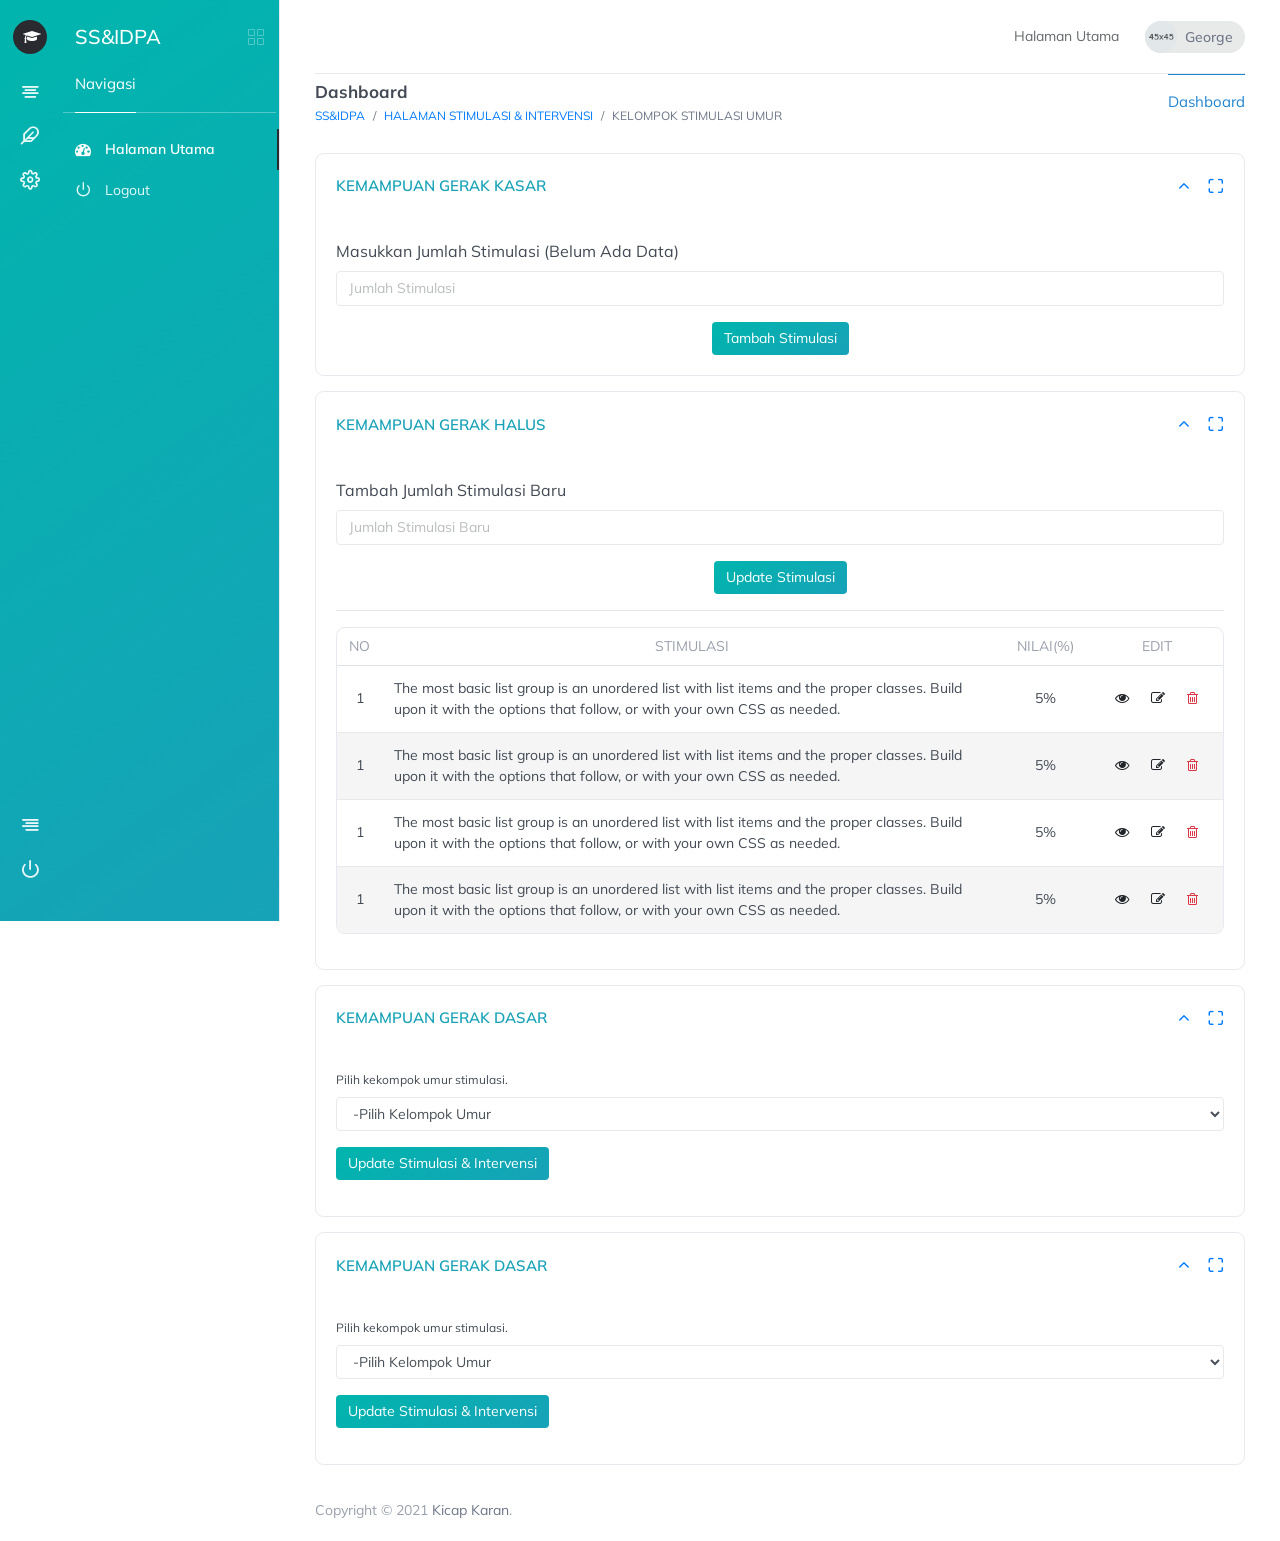
==== admin/halaman_stimulasi.html @ 77f8cc26 "added halaman simulasi" ====
<!doctype html>
<html lang="en" dir="ltr">
<head>
<meta charset="UTF-8">
<meta name="viewport" content="width=device-width, initial-scale=1, shrink-to-fit=no">
<meta http-equiv="X-UA-Compatible" content="ie=edge">
<link rel="icon" href="favicon.ico" type="image/x-icon"/>
<title>Sistem Stimulasi & Intervensi Dini Pertumbuhan Anak 1 Hingga 5 Tahun - Halaman Stimulasi</title>

<!-- Bootstrap Core and vandor -->
<link rel="stylesheet" href="template_assets/plugins/bootstrap/css/bootstrap.min.css" />

<!-- Plugins css -->
<link rel="stylesheet" href="template_assets/plugins/summernote/dist/summernote.css"/>


<!-- Core css -->
<link rel="stylesheet" href="template_assets/css/style.min.css"/>
</head>

<body class="font-muli theme-cyan gradient">
<!-- Page Loader -->
<div class="page-loader-wrapper">
    <div class="loader">
    </div>
</div>

<div id="main_content">
    <!-- Start Main top header -->
    <div id="header_top" class="header_top">
        <div class="container">
            <div class="hleft">
                <a class="header-brand" href="index.html"><i class="fa fa-graduation-cap brand-logo"></i></a>
                <div class="dropdown">
                    <a href="javascript:void(0)" class="nav-link icon menu_toggle"><i class="fe fe-align-center"></i></a>
                    <!-- <a href="page-search.html" class="nav-link icon"><i class="fe fe-search" data-toggle="tooltip" data-placement="right" title="Search..."></i></a>
                    <a href="app-email.html"  class="nav-link icon app_inbox"><i class="fe fe-inbox" data-toggle="tooltip" data-placement="right" title="Inbox"></i></a>
                    <a href="app-filemanager.html"  class="nav-link icon app_file xs-hide"><i class="fe fe-folder" data-toggle="tooltip" data-placement="right" title="File Manager"></i></a>
                    <a href="app-social.html"  class="nav-link icon xs-hide"><i class="fe fe-share-2" data-toggle="tooltip" data-placement="right" title="Social Media"></i></a> -->
                    <a href="javascript:void(0)" class="nav-link icon theme_btn"><i class="fe fe-feather"></i></a>
                    <a href="javascript:void(0)" class="nav-link icon settingbar"><i class="fe fe-settings"></i></a>
                </div>
            </div>
            <div class="hright">
                <a href="javascript:void(0)" class="nav-link icon right_tab"><i class="fe fe-align-right"></i></a>
                <a href="login.html" class="nav-link icon settingbar"><i class="fe fe-power"></i></a>                
            </div>
        </div>
    </div>

    
    
    

   

    <!-- Start Main leftbar navigation -->
    <div id="left-sidebar" class="sidebar">
        <h5 class="brand-name">SS&IDPA<a href="javascript:void(0)" class="menu_option float-right"><i class="icon-grid font-16" data-toggle="tooltip" data-placement="left" title="Grid & List Toggle"></i></a></h5>
        <ul class="nav nav-tabs">
            <li class="nav-item"><a class="nav-link active" data-toggle="tab" href="#menu-uni">Navigasi</a></li>
        </ul>
        <div class="tab-content mt-3">
            <div class="tab-pane fade show active" id="menu-uni" role="tabpanel">
                <nav class="sidebar-nav">
                    <ul class="metismenu">
                        <li class="active"><a href="index.html"><i class="fa fa-dashboard"></i><span>Halaman Utama</span></a></li>
                        
                        <!-- <li class="g_heading">Extra</li> -->
                        <li><a href="events.html"><i class="fe fe-power"></i><span>Logout</span></a></li>
                        
                    </ul>
                </nav>
            </div>
            
        </div>
    </div>


    
    <!-- Start project content area -->
    <div class="page">
        <!-- Start Page header -->
        <div class="section-body" id="page_top">
            <div class="container-fluid">
                <div class="page-header">
                    <div class="left">                        
                        <!-- <div class="input-group">
                            <input type="text" class="form-control" placeholder="What you want to find">
                            <div class="input-group-append">
                                <button class="btn btn-outline-secondary" type="button">Search</button>
                            </div>
                        </div> -->
                    </div>
                    <div class="right">
                        <ul class="nav nav-pills">                            
                            <li class="nav-item ">
                                <a class="nav-link" data-toggle="dropdown" href="#" role="button" aria-haspopup="true" aria-expanded="false">Halaman Utama</a>
                                
                            </li>
                            
                        </ul>
                        <div class="notification d-flex">
                            <div class="dropdown d-flex">
                                <a href="javascript:void(0)" class="chip ml-3" data-toggle="dropdown">
                                    <span class="avatar" style="background-image: url(template_assets/images/xs/avatar5.jpg)"></span> George</a>
                                <div class="dropdown-menu dropdown-menu-right dropdown-menu-arrow">
                                    <a class="dropdown-item" href="page-profile.html"><i class="dropdown-icon fe fe-user"></i> Profile</a>
                                    <a class="dropdown-item" href="app-setting.html"><i class="dropdown-icon fe fe-settings"></i> Settings</a>
                                    <a class="dropdown-item" href="app-email.html"><span class="float-right"><span class="badge badge-primary">6</span></span><i class="dropdown-icon fe fe-mail"></i> Inbox</a>
                                    <a class="dropdown-item" href="javascript:void(0)"><i class="dropdown-icon fe fe-send"></i> Message</a>
                                    <div class="dropdown-divider"></div>
                                    <a class="dropdown-item" href="javascript:void(0)"><i class="dropdown-icon fe fe-help-circle"></i> Need help?</a>
                                    <a class="dropdown-item" href="login.html"><i class="dropdown-icon fe fe-log-out"></i> Sign out</a>
                                </div>
                            </div>
                        </div>
                    </div>
                </div>
            </div>
        </div>
        <!-- Start Page title and tab -->
        <div class="section-body">
            <div class="container-fluid">
                <div class="d-flex justify-content-between align-items-center">
                    <div class="header-action">
                        <h1 class="page-title">Dashboard</h1>
                        <ol class="breadcrumb page-breadcrumb">
                            <li class="breadcrumb-item"><a href="#">SS&IDPA</a></li>
                            <li class="breadcrumb-item"><a href="#">Halaman Stimulasi & Intervensi</a></li>
                            <li class="breadcrumb-item active" aria-current="page">Kelompok Stimulasi Umur</li>
                        </ol>
                    </div>
                    <ul class="nav nav-tabs page-header-tab">
                        <li class="nav-item"><a class="nav-link active" data-toggle="tab" href="#admin-Dashboard">Dashboard</a></li>
                        <!-- <li class="nav-item"><a class="nav-link" data-toggle="tab" href="#admin-Activity">Activity</a></li> -->
                    </ul>
                </div>
            </div>
        </div>
        <div class="section-body mt-4">
            <div class="container-fluid">
                
                <div class="tab-content">
                    <div class="tab-pane fade show active" id="admin-Dashboard" role="tabpanel">
                        <div class="row clearfix">
                            <div class="col-xl-12">
                                <div class="card">
                                    <div class="card-header">
                                        <h3 class="card-title">KEMAMPUAN GERAK KASAR</h3>
                                        <div class="card-options">
                                            <a href="#" class="card-options-collapse" data-toggle="card-collapse"><i class="fe fe-chevron-up"></i></a>
                                            <a href="#" class="card-options-fullscreen" data-toggle="card-fullscreen"><i class="fe fe-maximize"></i></a>
                                            <!-- <a href="#" class="card-options-remove" data-toggle="card-remove"><i class="fe fe-x"></i></a> -->
                                        </div>
                                    </div>
                                    <div class="card-body">
                                        <div class="d-sm-flex justify-content-between">
                                            <div class="font-16 mb-2"><span>Masukkan Jumlah Stimulasi (Belum Ada Data)</span></div>
                                            
                                        </div>

                                        <div class="input-group mb-3">
                                            <input type="text" class="form-control stimulasi_input" placeholder="Jumlah Stimulasi">
                                        </div>

                                        <div class="btn-list text-center">
                                            <button type="button" class="btn btn-primary">Tambah Stimulasi</button>
                                        </div>
                                        


                                        
                                    </div>
                                    
                                </div>
                            </div>
                        </div>                
                        
                    </div>
                    
                </div>

                <div class="tab-content">
                    <div class="tab-pane fade show active" id="admin-Dashboard" role="tabpanel">
                        <div class="row clearfix">
                            <div class="col-xl-12">
                                <div class="card">
                                    <div class="card-header">
                                        <h3 class="card-title">KEMAMPUAN GERAK HALUS</h3>
                                        <div class="card-options">
                                            <a href="#" class="card-options-collapse" data-toggle="card-collapse"><i class="fe fe-chevron-up"></i></a>
                                            <a href="#" class="card-options-fullscreen" data-toggle="card-fullscreen"><i class="fe fe-maximize"></i></a>
                                            <!-- <a href="#" class="card-options-remove" data-toggle="card-remove"><i class="fe fe-x"></i></a> -->
                                        </div>
                                    </div>
                                    <div class="card-body">
                                        <div class="d-sm-flex justify-content-between">
                                            <div class="font-16 mb-2"><span>Tambah Jumlah Stimulasi Baru</span></div>
                                            
                                        </div>

                                        <div class="input-group mb-3">
                                            <input type="text" class="form-control stimulasi_input" placeholder="Jumlah Stimulasi Baru">
                                        </div>

                                        <div class="btn-list text-center">
                                            <center><button type="button" class="btn btn-primary">Update Stimulasi</button></center>
                                        </div>

                                        <hr>
                                        <div class="table-responsive">
                                            <div class="table-responsive card">
                                                <table class="table table-hover table-striped cell-border table-vcenter  mb-0">
                                                    <thead>
                                                        <tr>
                                                            <th width="5%">No</th>
                                                            <th width="70%" style="text-align: center;">Stimulasi</th>
                                                            <th width="10%" style="text-align: center;">Nilai(%)</th>
                                                            <th width="15%" style="text-align: center;">Edit</th>
                                                        </tr>
                                                    </thead>
                                                    <tbody>
                                                        <tr>
                                                            <td style="text-align: center;">1</td>
                                                            <td>The most basic list group is an unordered list with list items and the proper classes. Build upon it with the options that follow, or with your own CSS as needed.</td>
                                                            <td style="text-align: center;">5%</td>
                                                            <td style="text-align: center;">
                                                                <button type="button" class="btn btn-icon btn-sm" title="View"><i class="fa fa-eye"></i></button>
                                                                <button type="button" class="btn btn-icon btn-sm" title="Edit"><i class="fa fa-edit"></i></button>
                                                                <button type="button" class="btn btn-icon btn-sm js-sweetalert" title="Delete" data-type="confirm"><i class="fa fa-trash-o text-danger"></i></button>
                                                            </td>
                                                        </tr>
                                                        
                                                        <tr>
                                                            <td style="text-align: center;">1</td>
                                                            <td>The most basic list group is an unordered list with list items and the proper classes. Build upon it with the options that follow, or with your own CSS as needed.</td>
                                                            <td style="text-align: center;">5%</td>
                                                            <td style="text-align: center;">
                                                                <button type="button" class="btn btn-icon btn-sm" title="View"><i class="fa fa-eye"></i></button>
                                                                <button type="button" class="btn btn-icon btn-sm" title="Edit"><i class="fa fa-edit"></i></button>
                                                                <button type="button" class="btn btn-icon btn-sm js-sweetalert" title="Delete" data-type="confirm"><i class="fa fa-trash-o text-danger"></i></button>
                                                            </td>
                                                        </tr>

                                                        <tr>
                                                            <td style="text-align: center;">1</td>
                                                            <td>The most basic list group is an unordered list with list items and the proper classes. Build upon it with the options that follow, or with your own CSS as needed.</td>
                                                            <td style="text-align: center;">5%</td>
                                                            <td style="text-align: center;">
                                                                <button type="button" class="btn btn-icon btn-sm" title="View"><i class="fa fa-eye"></i></button>
                                                                <button type="button" class="btn btn-icon btn-sm" title="Edit"><i class="fa fa-edit"></i></button>
                                                                <button type="button" class="btn btn-icon btn-sm js-sweetalert" title="Delete" data-type="confirm"><i class="fa fa-trash-o text-danger"></i></button>
                                                            </td>
                                                        </tr>

                                                        <tr>
                                                            <td style="text-align: center;">1</td>
                                                            <td>The most basic list group is an unordered list with list items and the proper classes. Build upon it with the options that follow, or with your own CSS as needed.</td>
                                                            <td style="text-align: center;">5%</td>
                                                            <td style="text-align: center;">
                                                                <button type="button" class="btn btn-icon btn-sm" title="View"><i class="fa fa-eye"></i></button>
                                                                <button type="button" class="btn btn-icon btn-sm" title="Edit"><i class="fa fa-edit"></i></button>
                                                                <button type="button" class="btn btn-icon btn-sm js-sweetalert" title="Delete" data-type="confirm"><i class="fa fa-trash-o text-danger"></i></button>
                                                            </td>
                                                        </tr>
                                                        
                                                    </tbody>
                                                </table>
                                            </div>        
                                        </div>
                                    </div>
                                    
                                </div>
                            </div>
                        </div>                
                        
                    </div>
                    
                </div>

                <div class="tab-content">
                    <div class="tab-pane fade show active" id="admin-Dashboard" role="tabpanel">
                        <div class="row clearfix">
                            <div class="col-xl-12">
                                <div class="card">
                                    <div class="card-header">
                                        <h3 class="card-title">KEMAMPUAN GERAK DASAR</h3>
                                        <div class="card-options">
                                            <a href="#" class="card-options-collapse" data-toggle="card-collapse"><i class="fe fe-chevron-up"></i></a>
                                            <a href="#" class="card-options-fullscreen" data-toggle="card-fullscreen"><i class="fe fe-maximize"></i></a>
                                            <!-- <a href="#" class="card-options-remove" data-toggle="card-remove"><i class="fe fe-x"></i></a> -->
                                        </div>
                                    </div>
                                    <div class="card-body">
                                        <div class="d-sm-flex justify-content-between">
                                            <!-- <div class="font-12 mb-2"><span>Measure How Fast You’re Growing Monthly Recurring Revenue. <a href="#">Learn More</a></span></div> -->
                                            <div class="font-12 mb-2"><span>Pilih kekompok umur stimulasi. </span></div>
                                            
                                        </div>

                                        <div class="input-group mb-3">
                                            <select name="" id="" class="form-control">
                                                <option selected disabled>-Pilih Kelompok Umur</option>
                                                <option value="12 Hingga 18 Bulan">12 Hingga 18 Bulan</option>
                                                <option value="18 Hingga 24 Bulan">18 Hingga 24 Bulan</option>
                                                <option value="24 Hingga 36 Bulan">24 Hingga 36 Bulan</option>
                                                <option value="36 Hingga 48 Bulan">36 Hingga 48 Bulan</option>
                                                <option value="48 Hingga 60 Bulan">48 Hingga 60 Bulan</option>
                                            </select>
                                        </div>

                                        <div class="input-group mb-3">
                                            <a href="halaman_stimulasi.html"><button type="button" class="btn btn-primary">Update Stimulasi & Intervensi</button></a>
                                        </div>
                                        


                                        
                                    </div>
                                    
                                </div>
                            </div>
                        </div>                
                        
                    </div>
                    
                </div>

                <div class="tab-content">
                    <div class="tab-pane fade show active" id="admin-Dashboard" role="tabpanel">
                        <div class="row clearfix">
                            <div class="col-xl-12">
                                <div class="card">
                                    <div class="card-header">
                                        <h3 class="card-title">KEMAMPUAN GERAK DASAR</h3>
                                        <div class="card-options">
                                            <a href="#" class="card-options-collapse" data-toggle="card-collapse"><i class="fe fe-chevron-up"></i></a>
                                            <a href="#" class="card-options-fullscreen" data-toggle="card-fullscreen"><i class="fe fe-maximize"></i></a>
                                            <!-- <a href="#" class="card-options-remove" data-toggle="card-remove"><i class="fe fe-x"></i></a> -->
                                        </div>
                                    </div>
                                    <div class="card-body">
                                        <div class="d-sm-flex justify-content-between">
                                            <!-- <div class="font-12 mb-2"><span>Measure How Fast You’re Growing Monthly Recurring Revenue. <a href="#">Learn More</a></span></div> -->
                                            <div class="font-12 mb-2"><span>Pilih kekompok umur stimulasi. </span></div>
                                            
                                        </div>

                                        <div class="input-group mb-3">
                                            <select name="" id="" class="form-control">
                                                <option selected disabled>-Pilih Kelompok Umur</option>
                                                <option value="12 Hingga 18 Bulan">12 Hingga 18 Bulan</option>
                                                <option value="18 Hingga 24 Bulan">18 Hingga 24 Bulan</option>
                                                <option value="24 Hingga 36 Bulan">24 Hingga 36 Bulan</option>
                                                <option value="36 Hingga 48 Bulan">36 Hingga 48 Bulan</option>
                                                <option value="48 Hingga 60 Bulan">48 Hingga 60 Bulan</option>
                                            </select>
                                        </div>

                                        <div class="input-group mb-3">
                                            <a href="halaman_stimulasi.html"><button type="button" class="btn btn-primary">Update Stimulasi & Intervensi</button></a>
                                        </div>
                                        


                                        
                                    </div>
                                    
                                </div>
                            </div>
                        </div>                
                        
                    </div>
                    
                </div>
            </div>
        </div>
        <!-- Start main footer -->
        <div class="section-body">
            <footer class="footer">
                <div class="container-fluid">
                    <div class="row">
                        <div class="col-md-6 col-sm-12">
                            Copyright © 2021 <a href="https://www.kicap-karan.com">Kicap Karan</a>.
                        </div>
                        <div class="col-md-6 col-sm-12 text-md-right">
                            <!-- <ul class="list-inline mb-0">
                                <li class="list-inline-item"><a href="../doc/index.html">Documentation</a></li>
                                <li class="list-inline-item"><a href="javascript:void(0)">FAQ</a></li>
                                <li class="list-inline-item"><a href="javascript:void(0)" class="btn btn-outline-primary btn-sm">Buy Now</a></li>
                            </ul> -->
                        </div>
                    </div>
                </div>
            </footer>
        </div>
    </div>    
</div>

<!-- Start Main project js, jQuery, Bootstrap -->
<script src="template_assets/bundles/lib.vendor.bundle.js"></script>

<!-- Start all plugin js -->
<script src="template_assets/bundles/counterup.bundle.js"></script>
<script src="template_assets/bundles/apexcharts.bundle.js"></script>
<script src="template_assets/bundles/summernote.bundle.js"></script>

<!-- Start project main js  and page js -->
<script src="template_assets/js/core.js"></script>
<script src="assets/js/page/index.js"></script>
<script src="assets/js/page/summernote.js"></script>
</body>
</html>
---- admin/template_assets/plugins/summernote/dist/summernote.css ----
.note-icon-caret, .note-popover {
display: none;
}
@font-face {
    font-family: "summernote";
    font-style: normal;
    font-weight: normal;
    src: url("font/summernote.eot?ad8d7e2d177d2473aecd9b35d16211fb");
    src: url("font/summernote.eot?#iefix") format("embedded-opentype"),url("font/summernote.woff?ad8d7e2d177d2473aecd9b35d16211fb") format("woff"),url("font/summernote.ttf?ad8d7e2d177d2473aecd9b35d16211fb") format("truetype");
}

[class^="note-icon-"]:before,[class*=" note-icon-"]:before {
    display: inline-block;
    font: normal normal normal 14px summernote;
    font-size: inherit;
    -webkit-font-smoothing: antialiased;
    text-decoration: inherit;
    text-rendering: auto;
    text-transform: none;
    vertical-align: middle;
    speak: none;
    -moz-osx-font-smoothing: grayscale;
}

.note-icon-align-center:before {
    content: "\f101";
}

.note-icon-align-indent:before {
    content: "\f102";
}

.note-icon-align-justify:before {
    content: "\f103";
}

.note-icon-align-left:before {
    content: "\f104";
}

.note-icon-align-outdent:before {
    content: "\f105";
}

.note-icon-align-right:before {
    content: "\f106";
}

.note-icon-align:before {
    content: "\f107";
}

.note-icon-arrows-alt:before {
    content: "\f108";
}

.note-icon-bold:before {
    content: "\f109";
}

.note-icon-caret:before {
    content: "\f10a";
}

.note-icon-chain-broken:before {
    content: "\f10b";
}

.note-icon-circle:before {
    content: "\f10c";
}

.note-icon-close:before {
    content: "\f10d";
}

.note-icon-code:before {
    content: "\f10e";
}

.note-icon-eraser:before {
    content: "\f10f";
}

.note-icon-font:before {
    content: "\f110";
}

.note-icon-frame:before {
    content: "\f111";
}

.note-icon-italic:before {
    content: "\f112";
}

.note-icon-link:before {
    content: "\f113";
}

.note-icon-magic:before {
    content: "\f114";
}

.note-icon-menu-check:before {
    content: "\f115";
}

.note-icon-minus:before {
    content: "\f116";
}

.note-icon-orderedlist:before {
    content: "\f117";
}

.note-icon-pencil:before {
    content: "\f118";
}

.note-icon-picture:before {
    content: "\f119";
}

.note-icon-question:before {
    content: "\f11a";
}

.note-icon-redo:before {
    content: "\f11b";
}

.note-icon-special-character:before {
    content: "\f11c";
}

.note-icon-square:before {
    content: "\f11d";
}

.note-icon-strikethrough:before {
    content: "\f11e";
}

.note-icon-subscript:before {
    content: "\f11f";
}

.note-icon-summernote:before {
    content: "\f120";
}

.note-icon-superscript:before {
    content: "\f121";
}

.note-icon-table:before {
    content: "\f122";
}

.note-icon-text-height:before {
    content: "\f123";
}

.note-icon-trash:before {
    content: "\f124";
}

.note-icon-underline:before {
    content: "\f125";
}

.note-icon-undo:before {
    content: "\f126";
}

.note-icon-unorderedlist:before {
    content: "\f127";
}

.note-icon-video:before {
    content: "\f128";
}

.note-editor {
    position: relative;
}

.note-editor .note-dropzone {
    position: absolute;
    z-index: 100;
    display: none;
    color: #87cefa;
    background-color: white;
    opacity: .95;
}

.note-editor .note-dropzone .note-dropzone-message {
    display: table-cell;
    font-size: 28px;
    font-weight: bold;
    text-align: center;
    vertical-align: middle;
}

.note-editor .note-dropzone.hover {
    color: #098ddf;
}

.note-editor.dragover .note-dropzone {
    display: table;
}

.note-editor .note-editing-area {
    position: relative;
}

.note-editor .note-editing-area .note-editable {
    outline: 0;
}

.note-editor .note-editing-area .note-editable sup {
    vertical-align: super;
}

.note-editor .note-editing-area .note-editable sub {
    vertical-align: sub;
}

.note-editor.note-frame {
    border: 1px solid #e2e2e2;
    background: #f4f7f6;
}

.note-editor.note-frame.codeview .note-editing-area .note-editable {
    display: none;
}

.note-editor.note-frame.codeview .note-editing-area .note-codable {
    display: block;
}

.note-editor.note-frame .note-editing-area {
    overflow: hidden;
}

.note-editor.note-frame .note-editing-area .note-editable {
    padding: 10px;
    overflow: auto;
    color: #000;
    background-color: #fff;
}

.note-editor.note-frame .note-editing-area .note-editable[contenteditable="false"] {
    background-color: #e5e5e5;
}

.note-editor.note-frame .note-editing-area .note-codable {
    display: none;
    width: 100%;
    padding: 10px;
    margin-bottom: 0;
    font-family: Menlo,Monaco,monospace,sans-serif;
    font-size: 14px;
    color: #ccc;
    background-color: #222;
    border: 0;
    -webkit-border-radius: 0;
    -moz-border-radius: 0;
    border-radius: 0;
    box-shadow: none;
    -webkit-box-sizing: border-box;
    -moz-box-sizing: border-box;
    -ms-box-sizing: border-box;
    box-sizing: border-box;
    resize: none;
}

.note-editor.note-frame.fullscreen {
    position: fixed;
    top: 0;
    left: 0;
    z-index: 1050;
    width: 100%!important;
}

.note-editor.note-frame.fullscreen .note-editable {
    background-color: white;
}

.note-editor.note-frame.fullscreen .note-resizebar {
    display: none;
}

.note-editor.note-frame .note-statusbar {
    background-color: #f5f5f5;
    border-bottom-right-radius: 4px;
    border-bottom-left-radius: 4px;
}

.note-editor.note-frame .note-statusbar .note-resizebar {
    width: 100%;
    height: 8px;
    padding-top: 1px;
    cursor: ns-resize;
}

.note-editor.note-frame .note-statusbar .note-resizebar .note-icon-bar {
    width: 20px;
    margin: 1px auto;
    border-top: 1px solid #a9a9a9;
}

.note-editor.note-frame .note-placeholder {
    padding: 10px;
}

.note-popover.popover {
    max-width: none;
}

.note-popover.popover .popover-content a {
    display: inline-block;
    max-width: 200px;
    overflow: hidden;
    text-overflow: ellipsis;
    white-space: nowrap;
    vertical-align: middle;
}

.note-popover.popover .arrow {
    left: 20px!important;
}

.note-popover .popover-content,.panel-heading.note-toolbar {
    padding: 0 0 5px 5px;
    margin: 0;
}

.note-popover .popover-content>.btn-group,.panel-heading.note-toolbar>.btn-group {
    margin-top: 5px;
    margin-right: 5px;
    margin-left: 0;
}

.note-popover .popover-content .btn-group .note-table,.panel-heading.note-toolbar .btn-group .note-table {
    min-width: 0;
    padding: 5px;
}

.note-popover .popover-content .btn-group .note-table .note-dimension-picker,.panel-heading.note-toolbar .btn-group .note-table .note-dimension-picker {
    font-size: 18px;
}

.note-popover .popover-content .btn-group .note-table .note-dimension-picker .note-dimension-picker-mousecatcher,.panel-heading.note-toolbar .btn-group .note-table .note-dimension-picker .note-dimension-picker-mousecatcher {
    position: absolute!important;
    z-index: 3;
    width: 10em;
    height: 10em;
    cursor: pointer;
}

.note-popover .popover-content .btn-group .note-table .note-dimension-picker .note-dimension-picker-unhighlighted,.panel-heading.note-toolbar .btn-group .note-table .note-dimension-picker .note-dimension-picker-unhighlighted {
    position: relative!important;
    z-index: 1;
    width: 5em;
    height: 5em;
    background: url('[data-uri]') repeat;
}

.note-popover .popover-content .btn-group .note-table .note-dimension-picker .note-dimension-picker-highlighted,.panel-heading.note-toolbar .btn-group .note-table .note-dimension-picker .note-dimension-picker-highlighted {
    position: absolute!important;
    z-index: 2;
    width: 1em;
    height: 1em;
    background: url('[data-uri]') repeat;
}

.note-popover .popover-content .note-style h1,.panel-heading.note-toolbar .note-style h1,.note-popover .popover-content .note-style h2,.panel-heading.note-toolbar .note-style h2,.note-popover .popover-content .note-style h3,.panel-heading.note-toolbar .note-style h3,.note-popover .popover-content .note-style h4,.panel-heading.note-toolbar .note-style h4,.note-popover .popover-content .note-style h5,.panel-heading.note-toolbar .note-style h5,.note-popover .popover-content .note-style h6,.panel-heading.note-toolbar .note-style h6,.note-popover .popover-content .note-style blockquote,.panel-heading.note-toolbar .note-style blockquote {
    margin: 0;
}

.note-popover .popover-content .note-color .dropdown-toggle,.panel-heading.note-toolbar .note-color .dropdown-toggle {
    width: 20px;
    padding-left: 5px;
}

.note-popover .popover-content .note-color .dropdown-menu,.panel-heading.note-toolbar .note-color .dropdown-menu {
    min-width: 340px;
}

.note-popover .popover-content .note-color .dropdown-menu .btn-group,.panel-heading.note-toolbar .note-color .dropdown-menu .btn-group {
    margin: 0;
    display: inline-block;
}

.note-popover .popover-content .note-color .dropdown-menu .btn-group:first-child,.panel-heading.note-toolbar .note-color .dropdown-menu .btn-group:first-child {
    margin: 0 5px;
}

.note-popover .popover-content .note-color .dropdown-menu .btn-group .note-palette-title,.panel-heading.note-toolbar .note-color .dropdown-menu .btn-group .note-palette-title {
    margin: 2px 7px;
    font-size: 12px;
    text-align: center;
    border-bottom: 1px solid #eee;
}

.note-popover .popover-content .note-color .dropdown-menu .btn-group .note-color-reset,.panel-heading.note-toolbar .note-color .dropdown-menu .btn-group .note-color-reset {
    width: 100%;
    padding: 0 3px;
    margin: 3px;
    font-size: 11px;
    cursor: pointer;
    -webkit-border-radius: 5px;
    -moz-border-radius: 5px;
    border-radius: 5px;
}

.note-popover .popover-content .note-color .dropdown-menu .btn-group .note-color-row,.panel-heading.note-toolbar .note-color .dropdown-menu .btn-group .note-color-row {
    height: 20px;
}

.note-popover .popover-content .note-color .dropdown-menu .btn-group .note-color-reset:hover,.panel-heading.note-toolbar .note-color .dropdown-menu .btn-group .note-color-reset:hover {
    background: #eee;
}

.note-popover .popover-content .note-para .dropdown-menu,.panel-heading.note-toolbar .note-para .dropdown-menu {
    min-width: 280px;
    padding: 5px;
}

.note-popover .popover-content .note-para .dropdown-menu>div:first-child,.panel-heading.note-toolbar .note-para .dropdown-menu>div:first-child {
    margin-right: 5px;
}

.note-popover .popover-content .dropdown-menu,.panel-heading.note-toolbar .dropdown-menu {
    min-width: 260px;
}

.note-popover .popover-content .dropdown-menu.right,.panel-heading.note-toolbar .dropdown-menu.right {
    right: 0;
    left: auto;
}

.note-popover .popover-content .dropdown-menu.right::before,.panel-heading.note-toolbar .dropdown-menu.right::before {
    right: 9px;
    left: auto!important;
}

.note-popover .popover-content .dropdown-menu.right::after,.panel-heading.note-toolbar .dropdown-menu.right::after {
    right: 10px;
    left: auto!important;
}

.note-popover .popover-content .dropdown-menu.note-check li a i,.panel-heading.note-toolbar .dropdown-menu.note-check li a i {
    color: deepskyblue;
    visibility: hidden;
}

.note-popover .popover-content .dropdown-menu.note-check li a.checked i,.panel-heading.note-toolbar .dropdown-menu.note-check li a.checked i {
    visibility: visible;
}

.note-popover .popover-content .note-fontsize-10,.panel-heading.note-toolbar .note-fontsize-10 {
    font-size: 10px;
}

.note-popover .popover-content .note-color-palette,.panel-heading.note-toolbar .note-color-palette {
    line-height: 1;
}

.note-popover .popover-content .note-color-palette div .note-color-btn,.panel-heading.note-toolbar .note-color-palette div .note-color-btn {
    width: 20px;
    height: 20px;
    padding: 0;
    margin: 0;
    border: 1px solid #fff;
}

.note-popover .popover-content .note-color-palette div .note-color-btn:hover,.panel-heading.note-toolbar .note-color-palette div .note-color-btn:hover {
    border: 1px solid #000;
}

.note-dialog>div {
    display: none;
}

.note-dialog .form-group {
    margin-right: 0;
    margin-left: 0;
}

.note-dialog .note-modal-form {
    margin: 0;
}

.note-dialog .note-image-dialog .note-dropzone {
    min-height: 100px;
    margin-bottom: 10px;
    font-size: 30px;
    line-height: 4;
    color: lightgray;
    text-align: center;
    border: 4px dashed lightgray;
}

@-moz-document url-prefix() {
    .note-image-input {
    height: auto;
    }
}

.note-placeholder {
    position: absolute;
    display: none;
    color: gray;
}

.note-handle .note-control-selection {
    position: absolute;
    display: none;
    border: 1px solid black;
}

.note-handle .note-control-selection>div {
    position: absolute;
}

.note-handle .note-control-selection .note-control-selection-bg {
    width: 100%;
    height: 100%;
    background-color: black;
    -webkit-opacity: .3;
    -khtml-opacity: .3;
    -moz-opacity: .3;
    opacity: .3;
    -ms-filter: alpha(opacity=30);
    filter: alpha(opacity=30);
}

.note-handle .note-control-selection .note-control-handle {
    width: 7px;
    height: 7px;
    border: 1px solid black;
}

.note-handle .note-control-selection .note-control-holder {
    width: 7px;
    height: 7px;
    border: 1px solid black;
}

.note-handle .note-control-selection .note-control-sizing {
    width: 7px;
    height: 7px;
    background-color: white;
    border: 1px solid black;
}

.note-handle .note-control-selection .note-control-nw {
    top: -5px;
    left: -5px;
    border-right: 0;
    border-bottom: 0;
}

.note-handle .note-control-selection .note-control-ne {
    top: -5px;
    right: -5px;
    border-bottom: 0;
    border-left: none;
}

.note-handle .note-control-selection .note-control-sw {
    bottom: -5px;
    left: -5px;
    border-top: 0;
    border-right: 0;
}

.note-handle .note-control-selection .note-control-se {
    right: -5px;
    bottom: -5px;
    cursor: se-resize;
}

.note-handle .note-control-selection .note-control-se.note-control-holder {
    cursor: default;
    border-top: 0;
    border-left: none;
}

.note-handle .note-control-selection .note-control-selection-info {
    right: 0;
    bottom: 0;
    padding: 5px;
    margin: 5px;
    font-size: 12px;
    color: white;
    background-color: black;
    -webkit-border-radius: 5px;
    -moz-border-radius: 5px;
    border-radius: 5px;
    -webkit-opacity: .7;
    -khtml-opacity: .7;
    -moz-opacity: .7;
    opacity: .7;
    -ms-filter: alpha(opacity=70);
    filter: alpha(opacity=70);
}

.note-hint-popover {
    min-width: 100px;
    padding: 2px;
}

.note-hint-popover .popover-content {
    max-height: 150px;
    padding: 3px;
    overflow: auto;
}

.note-hint-popover .popover-content .note-hint-group .note-hint-item {
    display: block!important;
    padding: 3px;
}

.note-hint-popover .popover-content .note-hint-group .note-hint-item.active,.note-hint-popover .popover-content .note-hint-group .note-hint-item:hover {
    display: block;
    clear: both;
    font-weight: 400;
    line-height: 1.4;
    color: white;
    text-decoration: none;
    white-space: nowrap;
    cursor: pointer;
    background-color: #428bca;
    outline: 0;
}

.dropdown-fontname li a{padding: 5px 15px;}
.dropdown-style li{ padding: 5px 15px;}
.note-editor .note-toolbar .dropdown-menu {box-shadow: 0px 2px 20px 0px rgba(0,0,0,0.2);}
---- admin/template_assets/css/style.min.css ----
﻿@import url("https://fonts.googleapis.com/css?family=Muli:300,400,600,700&display=swap");@import url("https://fonts.googleapis.com/css?family=Montserrat:300,400,500,600,700");@import url("https://fonts.googleapis.com/css?family=Poppins:300,400,500,600,700&display=swap");@font-face{font-family:'simple-Line-Icons';src:url("../fonts/simple-Line-Icons.eot");src:url("../fonts/simple-Line-Icons.eot") format("embedded-opentype"),url("../fonts/simple-Line-Icons.woff") format("woff"),url("../fonts/simple-Line-Icons.ttf") format("truetype"),url("../fonts/simple-Line-Icons.svg#Simple-Line-Icons") format("svg");font-weight:normal;font-style:normal}[data-icon]:before{font-family:'simple-Line-Icons';content:attr(data-icon);speak:none;font-weight:normal;font-variant:normal;text-transform:none;line-height:1;-webkit-font-smoothing:antialiased;-moz-osx-font-smoothing:grayscale;font-size:17px}.icon-user-female,.icon-user-follow,.icon-user-following,.icon-user-unfollow,.icon-trophy,.icon-screen-smartphone,.icon-screen-desktop,.icon-plane,.icon-notebook,.icon-moustache,.icon-mouse,.icon-magnet,.icon-energy,.icon-emoticon-smile,.icon-disc,.icon-cursor-move,.icon-crop,.icon-credit-card,.icon-chemistry,.icon-user,.icon-speedometer,.icon-social-youtube,.icon-social-twitter,.icon-social-tumblr,.icon-social-facebook,.icon-social-dropbox,.icon-social-dribbble,.icon-shield,.icon-screen-tablet,.icon-magic-wand,.icon-hourglass,.icon-graduation,.icon-ghost,.icon-game-controller,.icon-fire,.icon-eyeglasses,.icon-envelope-open,.icon-envelope-letter,.icon-bell,.icon-badge,.icon-anchor,.icon-wallet,.icon-vector,.icon-speech,.icon-puzzle,.icon-printer,.icon-present,.icon-playlist,.icon-pin,.icon-picture,.icon-map,.icon-layers,.icon-handbag,.icon-globe-alt,.icon-globe,.icon-frame,.icon-folder-alt,.icon-film,.icon-feed,.icon-earphones-alt,.icon-earphones,.icon-drop,.icon-drawer,.icon-docs,.icon-directions,.icon-direction,.icon-diamond,.icon-cup,.icon-compass,.icon-call-out,.icon-call-in,.icon-call-end,.icon-calculator,.icon-bubbles,.icon-briefcase,.icon-book-open,.icon-basket-loaded,.icon-basket,.icon-bag,.icon-action-undo,.icon-action-redo,.icon-wrench,.icon-umbrella,.icon-trash,.icon-tag,.icon-support,.icon-size-fullscreen,.icon-size-actual,.icon-shuffle,.icon-share-alt,.icon-share,.icon-rocket,.icon-question,.icon-pie-chart,.icon-pencil,.icon-note,.icon-music-tone-alt,.icon-music-tone,.icon-microphone,.icon-loop,.icon-logout,.icon-login,.icon-list,.icon-like,.icon-home,.icon-grid,.icon-graph,.icon-equalizer,.icon-dislike,.icon-cursor,.icon-control-start,.icon-control-rewind,.icon-control-play,.icon-control-pause,.icon-control-forward,.icon-control-end,.icon-calendar,.icon-bulb,.icon-bar-chart,.icon-arrow-up,.icon-arrow-right,.icon-arrow-left,.icon-arrow-down,.icon-ban,.icon-bubble,.icon-camcorder,.icon-camera,.icon-check,.icon-clock,.icon-close,.icon-cloud-download,.icon-cloud-upload,.icon-doc,.icon-envelope,.icon-eye,.icon-flag,.icon-folder,.icon-heart,.icon-info,.icon-key,.icon-link,.icon-lock,.icon-lock-open,.icon-magnifier,.icon-magnifier-add,.icon-magnifier-remove,.icon-paper-clip,.icon-paper-plane,.icon-plus,.icon-pointer,.icon-power,.icon-refresh,.icon-reload,.icon-settings,.icon-star,.icon-symbol-female,.icon-symbol-male,.icon-target,.icon-volume-1,.icon-volume-2,.icon-volume-off,.icon-users{font-family:'Simple-Line-Icons';speak:none;font-style:normal;font-weight:normal;font-variant:normal;text-transform:none;line-height:1;-webkit-font-smoothing:antialiased}.icon-user-female:before{content:"\e000"}.icon-user-follow:before{content:"\e002"}.icon-user-following:before{content:"\e003"}.icon-user-unfollow:before{content:"\e004"}.icon-trophy:before{content:"\e006"}.icon-screen-smartphone:before{content:"\e010"}.icon-screen-desktop:before{content:"\e011"}.icon-plane:before{content:"\e012"}.icon-notebook:before{content:"\e013"}.icon-moustache:before{content:"\e014"}.icon-mouse:before{content:"\e015"}.icon-magnet:before{content:"\e016"}.icon-energy:before{content:"\e020"}.icon-emoticon-smile:before{content:"\e021"}.icon-disc:before{content:"\e022"}.icon-cursor-move:before{content:"\e023"}.icon-crop:before{content:"\e024"}.icon-credit-card:before{content:"\e025"}.icon-chemistry:before{content:"\e026"}.icon-user:before{content:"\e005"}.icon-speedometer:before{content:"\e007"}.icon-social-youtube:before{content:"\e008"}.icon-social-twitter:before{content:"\e009"}.icon-social-tumblr:before{content:"\e00a"}.icon-social-facebook:before{content:"\e00b"}.icon-social-dropbox:before{content:"\e00c"}.icon-social-dribbble:before{content:"\e00d"}.icon-shield:before{content:"\e00e"}.icon-screen-tablet:before{content:"\e00f"}.icon-magic-wand:before{content:"\e017"}.icon-hourglass:before{content:"\e018"}.icon-graduation:before{content:"\e019"}.icon-ghost:before{content:"\e01a"}.icon-game-controller:before{content:"\e01b"}.icon-fire:before{content:"\e01c"}.icon-eyeglasses:before{content:"\e01d"}.icon-envelope-open:before{content:"\e01e"}.icon-envelope-letter:before{content:"\e01f"}.icon-bell:before{content:"\e027"}.icon-badge:before{content:"\e028"}.icon-anchor:before{content:"\e029"}.icon-wallet:before{content:"\e02a"}.icon-vector:before{content:"\e02b"}.icon-speech:before{content:"\e02c"}.icon-puzzle:before{content:"\e02d"}.icon-printer:before{content:"\e02e"}.icon-present:before{content:"\e02f"}.icon-playlist:before{content:"\e030"}.icon-pin:before{content:"\e031"}.icon-picture:before{content:"\e032"}.icon-map:before{content:"\e033"}.icon-layers:before{content:"\e034"}.icon-handbag:before{content:"\e035"}.icon-globe-alt:before{content:"\e036"}.icon-globe:before{content:"\e037"}.icon-frame:before{content:"\e038"}.icon-folder-alt:before{content:"\e039"}.icon-film:before{content:"\e03a"}.icon-feed:before{content:"\e03b"}.icon-earphones-alt:before{content:"\e03c"}.icon-earphones:before{content:"\e03d"}.icon-drop:before{content:"\e03e"}.icon-drawer:before{content:"\e03f"}.icon-docs:before{content:"\e040"}.icon-directions:before{content:"\e041"}.icon-direction:before{content:"\e042"}.icon-diamond:before{content:"\e043"}.icon-cup:before{content:"\e044"}.icon-compass:before{content:"\e045"}.icon-call-out:before{content:"\e046"}.icon-call-in:before{content:"\e047"}.icon-call-end:before{content:"\e048"}.icon-calculator:before{content:"\e049"}.icon-bubbles:before{content:"\e04a"}.icon-briefcase:before{content:"\e04b"}.icon-book-open:before{content:"\e04c"}.icon-basket-loaded:before{content:"\e04d"}.icon-basket:before{content:"\e04e"}.icon-bag:before{content:"\e04f"}.icon-action-undo:before{content:"\e050"}.icon-action-redo:before{content:"\e051"}.icon-wrench:before{content:"\e052"}.icon-umbrella:before{content:"\e053"}.icon-trash:before{content:"\e054"}.icon-tag:before{content:"\e055"}.icon-support:before{content:"\e056"}.icon-size-fullscreen:before{content:"\e057"}.icon-size-actual:before{content:"\e058"}.icon-shuffle:before{content:"\e059"}.icon-share-alt:before{content:"\e05a"}.icon-share:before{content:"\e05b"}.icon-rocket:before{content:"\e05c"}.icon-question:before{content:"\e05d"}.icon-pie-chart:before{content:"\e05e"}.icon-pencil:before{content:"\e05f"}.icon-note:before{content:"\e060"}.icon-music-tone-alt:before{content:"\e061"}.icon-music-tone:before{content:"\e062"}.icon-microphone:before{content:"\e063"}.icon-loop:before{content:"\e064"}.icon-logout:before{content:"\e065"}.icon-login:before{content:"\e066"}.icon-list:before{content:"\e067"}.icon-like:before{content:"\e068"}.icon-home:before{content:"\e069"}.icon-grid:before{content:"\e06a"}.icon-graph:before{content:"\e06b"}.icon-equalizer:before{content:"\e06c"}.icon-dislike:before{content:"\e06d"}.icon-cursor:before{content:"\e06e"}.icon-control-start:before{content:"\e06f"}.icon-control-rewind:before{content:"\e070"}.icon-control-play:before{content:"\e071"}.icon-control-pause:before{content:"\e072"}.icon-control-forward:before{content:"\e073"}.icon-control-end:before{content:"\e074"}.icon-calendar:before{content:"\e075"}.icon-bulb:before{content:"\e076"}.icon-bar-chart:before{content:"\e077"}.icon-arrow-up:before{content:"\e078"}.icon-arrow-right:before{content:"\e079"}.icon-arrow-left:before{content:"\e07a"}.icon-arrow-down:before{content:"\e07b"}.icon-ban:before{content:"\e07c"}.icon-bubble:before{content:"\e07d"}.icon-camcorder:before{content:"\e07e"}.icon-camera:before{content:"\e07f"}.icon-check:before{content:"\e080"}.icon-clock:before{content:"\e081"}.icon-close:before{content:"\e082"}.icon-cloud-download:before{content:"\e083"}.icon-cloud-upload:before{content:"\e084"}.icon-doc:before{content:"\e085"}.icon-envelope:before{content:"\e086"}.icon-eye:before{content:"\e087"}.icon-flag:before{content:"\e088"}.icon-folder:before{content:"\e089"}.icon-heart:before{content:"\e08a"}.icon-info:before{content:"\e08b"}.icon-key:before{content:"\e08c"}.icon-link:before{content:"\e08d"}.icon-lock:before{content:"\e08e"}.icon-lock-open:before{content:"\e08f"}.icon-magnifier:before{content:"\e090"}.icon-magnifier-add:before{content:"\e091"}.icon-magnifier-remove:before{content:"\e092"}.icon-paper-clip:before{content:"\e093"}.icon-paper-plane:before{content:"\e094"}.icon-plus:before{content:"\e095"}.icon-pointer:before{content:"\e096"}.icon-power:before{content:"\e097"}.icon-refresh:before{content:"\e098"}.icon-reload:before{content:"\e099"}.icon-settings:before{content:"\e09a"}.icon-star:before{content:"\e09b"}.icon-symbol-female:before{content:"\e09c"}.icon-symbol-male:before{content:"\e09d"}.icon-target:before{content:"\e09e"}.icon-volume-1:before{content:"\e09f"}.icon-volume-2:before{content:"\e0a0"}.icon-volume-off:before{content:"\e0a1"}.icon-users:before{content:"\e001"}@font-face{font-family:'weathericons';src:url("../fonts/weathericons-regular-webfont.eot");src:url("../fonts/weathericons-regular-webfont.eot?#iefix") format("embedded-opentype"),url("../fonts/weathericons-regular-webfont.woff") format("woff"),url("../fonts/weathericons-regular-webfont.ttf") format("truetype"),url("../fonts/weathericons-regular-webfont.svg#weathericons-regular-webfontRg") format("svg");font-weight:normal;font-style:normal}.wi{display:inline-block;font-family:'weathericons';font-style:normal;font-weight:normal;line-height:1;-webkit-font-smoothing:antialiased;-moz-osx-font-smoothing:grayscale}.wi-day-cloudy-gusts:before{content:"\f000"}.wi-day-cloudy-windy:before{content:"\f001"}.wi-day-cloudy:before{content:"\f002"}.wi-day-fog:before{content:"\f003"}.wi-day-hail:before{content:"\f004"}.wi-day-lightning:before{content:"\f005"}.wi-day-rain-mix:before{content:"\f006"}.wi-day-rain-wind:before{content:"\f007"}.wi-day-rain:before{content:"\f008"}.wi-day-showers:before{content:"\f009"}.wi-day-snow:before{content:"\f00a"}.wi-day-sprinkle:before{content:"\f00b"}.wi-day-sunny-overcast:before{content:"\f00c"}.wi-day-sunny:before{content:"\f00d"}.wi-day-storm-showers:before{content:"\f00e"}.wi-day-thunderstorm:before{content:"\f010"}.wi-cloudy-gusts:before{content:"\f011"}.wi-cloudy-windy:before{content:"\f012"}.wi-cloudy:before{content:"\f013"}.wi-fog:before{content:"\f014"}.wi-hail:before{content:"\f015"}.wi-lightning:before{content:"\f016"}.wi-rain-mix:before{content:"\f017"}.wi-rain-wind:before{content:"\f018"}.wi-rain:before{content:"\f019"}.wi-showers:before{content:"\f01a"}.wi-snow:before{content:"\f01b"}.wi-sprinkle:before{content:"\f01c"}.wi-storm-showers:before{content:"\f01d"}.wi-thunderstorm:before{content:"\f01e"}.wi-windy:before{content:"\f021"}.wi-night-alt-cloudy-gusts:before{content:"\f022"}.wi-night-alt-cloudy-windy:before{content:"\f023"}.wi-night-alt-hail:before{content:"\f024"}.wi-night-alt-lightning:before{content:"\f025"}.wi-night-alt-rain-mix:before{content:"\f026"}.wi-night-alt-rain-wind:before{content:"\f027"}.wi-night-alt-rain:before{content:"\f028"}.wi-night-alt-showers:before{content:"\f029"}.wi-night-alt-snow:before{content:"\f02a"}.wi-night-alt-sprinkle:before{content:"\f02b"}.wi-night-alt-storm-showers:before{content:"\f02c"}.wi-night-alt-thunderstorm:before{content:"\f02d"}.wi-night-clear:before{content:"\f02e"}.wi-night-cloudy-gusts:before{content:"\f02f"}.wi-night-cloudy-windy:before{content:"\f030"}.wi-night-cloudy:before{content:"\f031"}.wi-night-hail:before{content:"\f032"}.wi-night-lightning:before{content:"\f033"}.wi-night-rain-mix:before{content:"\f034"}.wi-night-rain-wind:before{content:"\f035"}.wi-night-rain:before{content:"\f036"}.wi-night-showers:before{content:"\f037"}.wi-night-snow:before{content:"\f038"}.wi-night-sprinkle:before{content:"\f039"}.wi-night-storm-showers:before{content:"\f03a"}.wi-night-thunderstorm:before{content:"\f03b"}.wi-celsius:before{content:"\f03c"}.wi-cloud-down:before{content:"\f03d"}.wi-cloud-refresh:before{content:"\f03e"}.wi-cloud-up:before{content:"\f040"}.wi-cloud:before{content:"\f041"}.wi-degrees:before{content:"\f042"}.wi-down-left:before{content:"\f043"}.wi-down:before{content:"\f044"}.wi-fahrenheit:before{content:"\f045"}.wi-horizon-alt:before{content:"\f046"}.wi-horizon:before{content:"\f047"}.wi-left:before{content:"\f048"}.wi-lightning:before{content:"\f016"}.wi-night-fog:before{content:"\f04a"}.wi-refresh-alt:before{content:"\f04b"}.wi-refresh:before{content:"\f04c"}.wi-right:before{content:"\f04d"}.wi-sprinkles:before{content:"\f04e"}.wi-strong-wind:before{content:"\f050"}.wi-sunrise:before{content:"\f051"}.wi-sunset:before{content:"\f052"}.wi-thermometer-exterior:before{content:"\f053"}.wi-thermometer-internal:before{content:"\f054"}.wi-thermometer:before{content:"\f055"}.wi-tornado:before{content:"\f056"}.wi-up-right:before{content:"\f057"}.wi-up:before{content:"\f058"}.wi-wind-west:before{content:"\f059"}.wi-wind-south-west:before{content:"\f05a"}.wi-wind-south-east:before{content:"\f05b"}.wi-wind-south:before{content:"\f05c"}.wi-wind-north-west:before{content:"\f05d"}.wi-wind-north-east:before{content:"\f05e"}.wi-wind-north:before{content:"\f060"}.wi-wind-east:before{content:"\f061"}.wi-smoke:before{content:"\f062"}.wi-dust:before{content:"\f063"}.wi-snow-wind:before{content:"\f064"}.wi-day-snow-wind:before{content:"\f065"}.wi-night-snow-wind:before{content:"\f066"}.wi-night-alt-snow-wind:before{content:"\f067"}.wi-day-sleet-storm:before{content:"\f068"}.wi-night-sleet-storm:before{content:"\f069"}.wi-night-alt-sleet-storm:before{content:"\f06a"}.wi-day-snow-thunderstorm:before{content:"\f06b"}.wi-night-snow-thunderstorm:before{content:"\f06c"}.wi-night-alt-snow-thunderstorm:before{content:"\f06d"}.wi-solar-eclipse:before{content:"\f06e"}.wi-lunar-eclipse:before{content:"\f070"}.wi-meteor:before{content:"\f071"}.wi-hot:before{content:"\f072"}.wi-hurricane:before{content:"\f073"}.wi-smog:before{content:"\f074"}.wi-alien:before{content:"\f075"}.wi-snowflake-cold:before{content:"\f076"}.wi-stars:before{content:"\f077"}.wi-night-partly-cloudy:before{content:"\f083"}.wi-umbrella:before{content:"\f084"}.wi-day-windy:before{content:"\f085"}.wi-night-alt-cloudy:before{content:"\f086"}.wi-up-left:before{content:"\f087"}.wi-down-right:before{content:"\f088"}.wi-time-12:before{content:"\f089"}.wi-time-1:before{content:"\f08a"}.wi-time-2:before{content:"\f08b"}.wi-time-3:before{content:"\f08c"}.wi-time-4:before{content:"\f08d"}.wi-time-5:before{content:"\f08e"}.wi-time-6:before{content:"\f08f"}.wi-time-7:before{content:"\f090"}.wi-time-8:before{content:"\f091"}.wi-time-9:before{content:"\f092"}.wi-time-10:before{content:"\f093"}.wi-time-11:before{content:"\f094"}.wi-day-sleet:before{content:"\f0b2"}.wi-night-sleet:before{content:"\f0b3"}.wi-night-alt-sleet:before{content:"\f0b4"}.wi-sleet:before{content:"\f0b5"}.wi-day-haze:before{content:"\f0b6"}.wi-beafort-0:before{content:"\f0b7"}.wi-beafort-1:before{content:"\f0b8"}.wi-beafort-2:before{content:"\f0b9"}.wi-beafort-3:before{content:"\f0ba"}.wi-beafort-4:before{content:"\f0bb"}.wi-beafort-5:before{content:"\f0bc"}.wi-beafort-6:before{content:"\f0bd"}.wi-beafort-7:before{content:"\f0be"}.wi-beafort-8:before{content:"\f0bf"}.wi-beafort-9:before{content:"\f0c0"}.wi-beafort-10:before{content:"\f0c1"}.wi-beafort-11:before{content:"\f0c2"}.wi-beafort-12:before{content:"\f0c3"}.wi-wind-default:before{content:"\f0b1"}.wi-wind-default._0-deg{-webkit-transform:rotate(0deg);-moz-transform:rotate(0deg);-ms-transform:rotate(0deg);-o-transform:rotate(0deg);transform:rotate(0deg)}.wi-wind-default._15-deg{-webkit-transform:rotate(15deg);-moz-transform:rotate(15deg);-ms-transform:rotate(15deg);-o-transform:rotate(15deg);transform:rotate(15deg)}.wi-wind-default._30-deg{-webkit-transform:rotate(30deg);-moz-transform:rotate(30deg);-ms-transform:rotate(30deg);-o-transform:rotate(30deg);transform:rotate(30deg)}.wi-wind-default._45-deg{-webkit-transform:rotate(45deg);-moz-transform:rotate(45deg);-ms-transform:rotate(45deg);-o-transform:rotate(45deg);transform:rotate(45deg)}.wi-wind-default._60-deg{-webkit-transform:rotate(60deg);-moz-transform:rotate(60deg);-ms-transform:rotate(60deg);-o-transform:rotate(60deg);transform:rotate(60deg)}.wi-wind-default._75-deg{-webkit-transform:rotate(75deg);-moz-transform:rotate(75deg);-ms-transform:rotate(75deg);-o-transform:rotate(75deg);transform:rotate(75deg)}.wi-wind-default._90-deg{-webkit-transform:rotate(90deg);-moz-transform:rotate(90deg);-ms-transform:rotate(90deg);-o-transform:rotate(90deg);transform:rotate(90deg)}.wi-wind-default._105-deg{-webkit-transform:rotate(105deg);-moz-transform:rotate(105deg);-ms-transform:rotate(105deg);-o-transform:rotate(105deg);transform:rotate(105deg)}.wi-wind-default._120-deg{-webkit-transform:rotate(120deg);-moz-transform:rotate(120deg);-ms-transform:rotate(120deg);-o-transform:rotate(120deg);transform:rotate(120deg)}.wi-wind-default._135-deg{-webkit-transform:rotate(135deg);-moz-transform:rotate(135deg);-ms-transform:rotate(135deg);-o-transform:rotate(135deg);transform:rotate(135deg)}.wi-wind-default._150-deg{-webkit-transform:rotate(150deg);-moz-transform:rotate(150deg);-ms-transform:rotate(150deg);-o-transform:rotate(150deg);transform:rotate(150deg)}.wi-wind-default._165-deg{-webkit-transform:rotate(165deg);-moz-transform:rotate(165deg);-ms-transform:rotate(165deg);-o-transform:rotate(165deg);transform:rotate(165deg)}.wi-wind-default._180-deg{-webkit-transform:rotate(180deg);-moz-transform:rotate(180deg);-ms-transform:rotate(180deg);-o-transform:rotate(180deg);transform:rotate(180deg)}.wi-wind-default._195-deg{-webkit-transform:rotate(195deg);-moz-transform:rotate(195deg);-ms-transform:rotate(195deg);-o-transform:rotate(195deg);transform:rotate(195deg)}.wi-wind-default._210-deg{-webkit-transform:rotate(210deg);-moz-transform:rotate(210deg);-ms-transform:rotate(210deg);-o-transform:rotate(210deg);transform:rotate(210deg)}.wi-wind-default._225-deg{-webkit-transform:rotate(225deg);-moz-transform:rotate(225deg);-ms-transform:rotate(225deg);-o-transform:rotate(225deg);transform:rotate(225deg)}.wi-wind-default._240-deg{-webkit-transform:rotate(240deg);-moz-transform:rotate(240deg);-ms-transform:rotate(240deg);-o-transform:rotate(240deg);transform:rotate(240deg)}.wi-wind-default._255-deg{-webkit-transform:rotate(255deg);-moz-transform:rotate(255deg);-ms-transform:rotate(255deg);-o-transform:rotate(255deg);transform:rotate(255deg)}.wi-wind-default._270-deg{-webkit-transform:rotate(270deg);-moz-transform:rotate(270deg);-ms-transform:rotate(270deg);-o-transform:rotate(270deg);transform:rotate(270deg)}.wi-wind-default._285-deg{-webkit-transform:rotate(295deg);-moz-transform:rotate(295deg);-ms-transform:rotate(295deg);-o-transform:rotate(295deg);transform:rotate(295deg)}.wi-wind-default._300-deg{-webkit-transform:rotate(300deg);-moz-transform:rotate(300deg);-ms-transform:rotate(300deg);-o-transform:rotate(300deg);transform:rotate(300deg)}.wi-wind-default._315-deg{-webkit-transform:rotate(315deg);-moz-transform:rotate(315deg);-ms-transform:rotate(315deg);-o-transform:rotate(315deg);transform:rotate(315deg)}.wi-wind-default._330-deg{-webkit-transform:rotate(330deg);-moz-transform:rotate(330deg);-ms-transform:rotate(330deg);-o-transform:rotate(330deg);transform:rotate(330deg)}.wi-wind-default._345-deg{-webkit-transform:rotate(345deg);-moz-transform:rotate(345deg);-ms-transform:rotate(345deg);-o-transform:rotate(345deg);transform:rotate(345deg)}.wi-moon-new:before{content:"\f095"}.wi-moon-waxing-cresent-1:before{content:"\f096"}.wi-moon-waxing-cresent-2:before{content:"\f097"}.wi-moon-waxing-cresent-3:before{content:"\f098"}.wi-moon-waxing-cresent-4:before{content:"\f099"}.wi-moon-waxing-cresent-5:before{content:"\f09a"}.wi-moon-waxing-cresent-6:before{content:"\f09b"}.wi-moon-first-quarter:before{content:"\f09c"}.wi-moon-waxing-gibbous-1:before{content:"\f09d"}.wi-moon-waxing-gibbous-2:before{content:"\f09e"}.wi-moon-waxing-gibbous-3:before{content:"\f09f"}.wi-moon-waxing-gibbous-4:before{content:"\f0a0"}.wi-moon-waxing-gibbous-5:before{content:"\f0a1"}.wi-moon-waxing-gibbous-6:before{content:"\f0a2"}.wi-moon-full:before{content:"\f0a3"}.wi-moon-waning-gibbous-1:before{content:"\f0a4"}.wi-moon-waning-gibbous-2:before{content:"\f0a5"}.wi-moon-waning-gibbous-3:before{content:"\f0a6"}.wi-moon-waning-gibbous-4:before{content:"\f0a7"}.wi-moon-waning-gibbous-5:before{content:"\f0a8"}.wi-moon-waning-gibbous-6:before{content:"\f0a9"}.wi-moon-3rd-quarter:before{content:"\f0aa"}.wi-moon-waning-crescent-1:before{content:"\f0ab"}.wi-moon-waning-crescent-2:before{content:"\f0ac"}.wi-moon-waning-crescent-3:before{content:"\f0ad"}.wi-moon-waning-crescent-4:before{content:"\f0ae"}.wi-moon-waning-crescent-5:before{content:"\f0af"}.wi-moon-waning-crescent-6:before{content:"\f0b0"}@font-face{font-family:"feather";src:url("../fonts/feather/feather-webfont.eot?t=1501841394106");src:url("../fonts/feather/feather-webfont.eot?t=1501841394106#iefix") format("embedded-opentype"),url("../fonts/feather/feather-webfont.woff?t=1501841394106") format("woff"),url("../fonts/feather/feather-webfont.ttf?t=1501841394106") format("truetype"),url("../fonts/feather/feather-webfont.svg?t=1501841394106#feather") format("svg")}.fe{font-family:'feather' !important;speak:none;font-style:normal;font-weight:normal;font-variant:normal;text-transform:none;line-height:1;-webkit-font-smoothing:antialiased;-moz-osx-font-smoothing:grayscale}.fe-activity:before{content:"\e900"}.fe-airplay:before{content:"\e901"}.fe-alert-circle:before{content:"\e902"}.fe-alert-octagon:before{content:"\e903"}.fe-alert-triangle:before{content:"\e904"}.fe-align-center:before{content:"\e905"}.fe-align-justify:before{content:"\e906"}.fe-align-left:before{content:"\e907"}.fe-align-right:before{content:"\e908"}.fe-anchor:before{content:"\e909"}.fe-aperture:before{content:"\e90a"}.fe-arrow-down:before{content:"\e90b"}.fe-arrow-down-circle:before{content:"\e90c"}.fe-arrow-down-left:before{content:"\e90d"}.fe-arrow-down-right:before{content:"\e90e"}.fe-arrow-left:before{content:"\e90f"}.fe-arrow-left-circle:before{content:"\e910"}.fe-arrow-right:before{content:"\e911"}.fe-arrow-right-circle:before{content:"\e912"}.fe-arrow-up:before{content:"\e913"}.fe-arrow-up-circle:before{content:"\e914"}.fe-arrow-up-left:before{content:"\e915"}.fe-arrow-up-right:before{content:"\e916"}.fe-at-sign:before{content:"\e917"}.fe-award:before{content:"\e918"}.fe-bar-chart:before{content:"\e919"}.fe-bar-chart-2:before{content:"\e91a"}.fe-battery:before{content:"\e91b"}.fe-battery-charging:before{content:"\e91c"}.fe-bell:before{content:"\e91d"}.fe-bell-off:before{content:"\e91e"}.fe-bluetooth:before{content:"\e91f"}.fe-bold:before{content:"\e920"}.fe-book:before{content:"\e921"}.fe-book-open:before{content:"\e922"}.fe-bookmark:before{content:"\e923"}.fe-box:before{content:"\e924"}.fe-briefcase:before{content:"\e925"}.fe-calendar:before{content:"\e926"}.fe-camera:before{content:"\e927"}.fe-camera-off:before{content:"\e928"}.fe-cast:before{content:"\e929"}.fe-check:before{content:"\e92a"}.fe-check-circle:before{content:"\e92b"}.fe-check-square:before{content:"\e92c"}.fe-chevron-down:before{content:"\e92d"}.fe-chevron-left:before{content:"\e92e"}.fe-chevron-right:before{content:"\e92f"}.fe-chevron-up:before{content:"\e930"}.fe-chevrons-down:before{content:"\e931"}.fe-chevrons-left:before{content:"\e932"}.fe-chevrons-right:before{content:"\e933"}.fe-chevrons-up:before{content:"\e934"}.fe-chrome:before{content:"\e935"}.fe-circle:before{content:"\e936"}.fe-clipboard:before{content:"\e937"}.fe-clock:before{content:"\e938"}.fe-cloud:before{content:"\e939"}.fe-cloud-drizzle:before{content:"\e93a"}.fe-cloud-lightning:before{content:"\e93b"}.fe-cloud-off:before{content:"\e93c"}.fe-cloud-rain:before{content:"\e93d"}.fe-cloud-snow:before{content:"\e93e"}.fe-code:before{content:"\e93f"}.fe-codepen:before{content:"\e940"}.fe-command:before{content:"\e941"}.fe-compass:before{content:"\e942"}.fe-copy:before{content:"\e943"}.fe-corner-down-left:before{content:"\e944"}.fe-corner-down-right:before{content:"\e945"}.fe-corner-left-down:before{content:"\e946"}.fe-corner-left-up:before{content:"\e947"}.fe-corner-right-down:before{content:"\e948"}.fe-corner-right-up:before{content:"\e949"}.fe-corner-up-left:before{content:"\e94a"}.fe-corner-up-right:before{content:"\e94b"}.fe-cpu:before{content:"\e94c"}.fe-credit-card:before{content:"\e94d"}.fe-crop:before{content:"\e94e"}.fe-crosshair:before{content:"\e94f"}.fe-database:before{content:"\e950"}.fe-delete:before{content:"\e951"}.fe-disc:before{content:"\e952"}.fe-dollar-sign:before{content:"\e953"}.fe-download:before{content:"\e954"}.fe-download-cloud:before{content:"\e955"}.fe-droplet:before{content:"\e956"}.fe-edit:before{content:"\e957"}.fe-edit-2:before{content:"\e958"}.fe-edit-3:before{content:"\e959"}.fe-external-link:before{content:"\e95a"}.fe-eye:before{content:"\e95b"}.fe-eye-off:before{content:"\e95c"}.fe-facebook:before{content:"\e95d"}.fe-fast-forward:before{content:"\e95e"}.fe-feather:before{content:"\e95f"}.fe-file:before{content:"\e960"}.fe-file-minus:before{content:"\e961"}.fe-file-plus:before{content:"\e962"}.fe-file-text:before{content:"\e963"}.fe-film:before{content:"\e964"}.fe-filter:before{content:"\e965"}.fe-flag:before{content:"\e966"}.fe-folder:before{content:"\e967"}.fe-folder-minus:before{content:"\e968"}.fe-folder-plus:before{content:"\e969"}.fe-git-branch:before{content:"\e96a"}.fe-git-commit:before{content:"\e96b"}.fe-git-merge:before{content:"\e96c"}.fe-git-pull-request:before{content:"\e96d"}.fe-github:before{content:"\e96e"}.fe-gitlab:before{content:"\e96f"}.fe-globe:before{content:"\e970"}.fe-grid:before{content:"\e971"}.fe-hard-drive:before{content:"\e972"}.fe-hash:before{content:"\e973"}.fe-headphones:before{content:"\e974"}.fe-heart:before{content:"\e975"}.fe-help-circle:before{content:"\e976"}.fe-home:before{content:"\e977"}.fe-image:before{content:"\e978"}.fe-inbox:before{content:"\e979"}.fe-info:before{content:"\e97a"}.fe-instagram:before{content:"\e97b"}.fe-italic:before{content:"\e97c"}.fe-layers:before{content:"\e97d"}.fe-layout:before{content:"\e97e"}.fe-life-buoy:before{content:"\e97f"}.fe-link:before{content:"\e980"}.fe-link-2:before{content:"\e981"}.fe-linkedin:before{content:"\e982"}.fe-list:before{content:"\e983"}.fe-loader:before{content:"\e984"}.fe-lock:before{content:"\e985"}.fe-log-in:before{content:"\e986"}.fe-log-out:before{content:"\e987"}.fe-mail:before{content:"\e988"}.fe-map:before{content:"\e989"}.fe-map-pin:before{content:"\e98a"}.fe-maximize:before{content:"\e98b"}.fe-maximize-2:before{content:"\e98c"}.fe-menu:before{content:"\e98d"}.fe-message-circle:before{content:"\e98e"}.fe-message-square:before{content:"\e98f"}.fe-mic:before{content:"\e990"}.fe-mic-off:before{content:"\e991"}.fe-minimize:before{content:"\e992"}.fe-minimize-2:before{content:"\e993"}.fe-minus:before{content:"\e994"}.fe-minus-circle:before{content:"\e995"}.fe-minus-square:before{content:"\e996"}.fe-monitor:before{content:"\e997"}.fe-moon:before{content:"\e998"}.fe-more-horizontal:before{content:"\e999"}.fe-more-vertical:before{content:"\e99a"}.fe-move:before{content:"\e99b"}.fe-music:before{content:"\e99c"}.fe-navigation:before{content:"\e99d"}.fe-navigation-2:before{content:"\e99e"}.fe-octagon:before{content:"\e99f"}.fe-package:before{content:"\e9a0"}.fe-paperclip:before{content:"\e9a1"}.fe-pause:before{content:"\e9a2"}.fe-pause-circle:before{content:"\e9a3"}.fe-percent:before{content:"\e9a4"}.fe-phone:before{content:"\e9a5"}.fe-phone-call:before{content:"\e9a6"}.fe-phone-forwarded:before{content:"\e9a7"}.fe-phone-incoming:before{content:"\e9a8"}.fe-phone-missed:before{content:"\e9a9"}.fe-phone-off:before{content:"\e9aa"}.fe-phone-outgoing:before{content:"\e9ab"}.fe-pie-chart:before{content:"\e9ac"}.fe-play:before{content:"\e9ad"}.fe-play-circle:before{content:"\e9ae"}.fe-plus:before{content:"\e9af"}.fe-plus-circle:before{content:"\e9b0"}.fe-plus-square:before{content:"\e9b1"}.fe-pocket:before{content:"\e9b2"}.fe-power:before{content:"\e9b3"}.fe-printer:before{content:"\e9b4"}.fe-radio:before{content:"\e9b5"}.fe-refresh-ccw:before{content:"\e9b6"}.fe-refresh-cw:before{content:"\e9b7"}.fe-repeat:before{content:"\e9b8"}.fe-rewind:before{content:"\e9b9"}.fe-rotate-ccw:before{content:"\e9ba"}.fe-rotate-cw:before{content:"\e9bb"}.fe-rss:before{content:"\e9bc"}.fe-save:before{content:"\e9bd"}.fe-scissors:before{content:"\e9be"}.fe-search:before{content:"\e9bf"}.fe-send:before{content:"\e9c0"}.fe-server:before{content:"\e9c1"}.fe-settings:before{content:"\e9c2"}.fe-share:before{content:"\e9c3"}.fe-share-2:before{content:"\e9c4"}.fe-shield:before{content:"\e9c5"}.fe-shield-off:before{content:"\e9c6"}.fe-shopping-bag:before{content:"\e9c7"}.fe-shopping-cart:before{content:"\e9c8"}.fe-shuffle:before{content:"\e9c9"}.fe-sidebar:before{content:"\e9ca"}.fe-skip-back:before{content:"\e9cb"}.fe-skip-forward:before{content:"\e9cc"}.fe-slack:before{content:"\e9cd"}.fe-slash:before{content:"\e9ce"}.fe-sliders:before{content:"\e9cf"}.fe-smartphone:before{content:"\e9d0"}.fe-speaker:before{content:"\e9d1"}.fe-square:before{content:"\e9d2"}.fe-star:before{content:"\e9d3"}.fe-stop-circle:before{content:"\e9d4"}.fe-sun:before{content:"\e9d5"}.fe-sunrise:before{content:"\e9d6"}.fe-sunset:before{content:"\e9d7"}.fe-tablet:before{content:"\e9d8"}.fe-tag:before{content:"\e9d9"}.fe-target:before{content:"\e9da"}.fe-terminal:before{content:"\e9db"}.fe-thermometer:before{content:"\e9dc"}.fe-thumbs-down:before{content:"\e9dd"}.fe-thumbs-up:before{content:"\e9de"}.fe-toggle-left:before{content:"\e9df"}.fe-toggle-right:before{content:"\e9e0"}.fe-trash:before{content:"\e9e1"}.fe-trash-2:before{content:"\e9e2"}.fe-trending-down:before{content:"\e9e3"}.fe-trending-up:before{content:"\e9e4"}.fe-triangle:before{content:"\e9e5"}.fe-truck:before{content:"\e9e6"}.fe-tv:before{content:"\e9e7"}.fe-twitter:before{content:"\e9e8"}.fe-type:before{content:"\e9e9"}.fe-umbrella:before{content:"\e9ea"}.fe-underline:before{content:"\e9eb"}.fe-unlock:before{content:"\e9ec"}.fe-upload:before{content:"\e9ed"}.fe-upload-cloud:before{content:"\e9ee"}.fe-user:before{content:"\e9ef"}.fe-user-check:before{content:"\e9f0"}.fe-user-minus:before{content:"\e9f1"}.fe-user-plus:before{content:"\e9f2"}.fe-user-x:before{content:"\e9f3"}.fe-users:before{content:"\e9f4"}.fe-video:before{content:"\e9f5"}.fe-video-off:before{content:"\e9f6"}.fe-voicemail:before{content:"\e9f7"}.fe-volume:before{content:"\e9f8"}.fe-volume-1:before{content:"\e9f9"}.fe-volume-2:before{content:"\e9fa"}.fe-volume-x:before{content:"\e9fb"}.fe-watch:before{content:"\e9fc"}.fe-wifi:before{content:"\e9fd"}.fe-wifi-off:before{content:"\e9fe"}.fe-wind:before{content:"\e9ff"}.fe-x:before{content:"\ea00"}.fe-x-circle:before{content:"\ea01"}.fe-x-square:before{content:"\ea02"}.fe-zap:before{content:"\ea03"}.fe-zap-off:before{content:"\ea04"}.fe-zoom-in:before{content:"\ea05"}.fe-zoom-out:before{content:"\ea06"}/*!
 *  Font Awesome 4.7.0 by @davegandy - http://fontawesome.io - @fontawesome
 *  License - http://fontawesome.io/license (Font: SIL OFL 1.1, CSS: MIT License)
 */@font-face{font-family:'FontAwesome';src:url("../fonts/fontawesome-webfont.eot?v=4.7.0");src:url("../fonts/fontawesome-webfont.eot?#iefix&v=4.7.0") format("embedded-opentype"),url("../fonts/fontawesome-webfont.woff2?v=4.7.0") format("woff2"),url("../fonts/fontawesome-webfont.woff?v=4.7.0") format("woff"),url("../fonts/fontawesome-webfont.ttf?v=4.7.0") format("truetype"),url("../fonts/fontawesome-webfont.svg?v=4.7.0#fontawesomeregular") format("svg");font-weight:normal;font-style:normal}.fa{display:inline-block;font:normal normal normal 14px/1 FontAwesome;font-size:inherit;text-rendering:auto;-webkit-font-smoothing:antialiased;-moz-osx-font-smoothing:grayscale}.fa-lg{font-size:1.33333333em;line-height:0.75em;vertical-align:-15%}.fa-2x{font-size:2em}.fa-3x{font-size:3em}.fa-4x{font-size:4em}.fa-5x{font-size:5em}.fa-fw{width:1.28571429em;text-align:center}.fa-ul{padding-left:0;margin-left:2.14285714em;list-style-type:none}.fa-ul>li{position:relative}.fa-li{position:absolute;left:-2.14285714em;width:2.14285714em;top:0.14285714em;text-align:center}.fa-li.fa-lg{left:-1.85714286em}.fa-border{padding:.2em .25em .15em;border:solid 0.08em #eeeeee;border-radius:.1em}.fa-pull-left{float:left}.fa-pull-right{float:right}.fa.fa-pull-left{margin-right:.3em}.fa.fa-pull-right{margin-left:.3em}.pull-right{float:right}.pull-left{float:left}.fa.pull-left{margin-right:.3em}.fa.pull-right{margin-left:.3em}.fa-spin{-webkit-animation:fa-spin 2s infinite linear;animation:fa-spin 2s infinite linear}.fa-pulse{-webkit-animation:fa-spin 1s infinite steps(8);animation:fa-spin 1s infinite steps(8)}@-webkit-keyframes fa-spin{0%{-webkit-transform:rotate(0deg);transform:rotate(0deg)}100%{-webkit-transform:rotate(359deg);transform:rotate(359deg)}}@keyframes fa-spin{0%{-webkit-transform:rotate(0deg);transform:rotate(0deg)}100%{-webkit-transform:rotate(359deg);transform:rotate(359deg)}}.fa-rotate-90{-ms-filter:"progid:DXImageTransform.Microsoft.BasicImage(rotation=1)";-webkit-transform:rotate(90deg);-ms-transform:rotate(90deg);transform:rotate(90deg)}.fa-rotate-180{-ms-filter:"progid:DXImageTransform.Microsoft.BasicImage(rotation=2)";-webkit-transform:rotate(180deg);-ms-transform:rotate(180deg);transform:rotate(180deg)}.fa-rotate-270{-ms-filter:"progid:DXImageTransform.Microsoft.BasicImage(rotation=3)";-webkit-transform:rotate(270deg);-ms-transform:rotate(270deg);transform:rotate(270deg)}.fa-flip-horizontal{-ms-filter:"progid:DXImageTransform.Microsoft.BasicImage(rotation=0, mirror=1)";-webkit-transform:scale(-1, 1);-ms-transform:scale(-1, 1);transform:scale(-1, 1)}.fa-flip-vertical{-ms-filter:"progid:DXImageTransform.Microsoft.BasicImage(rotation=2, mirror=1)";-webkit-transform:scale(1, -1);-ms-transform:scale(1, -1);transform:scale(1, -1)}:root .fa-rotate-90,:root .fa-rotate-180,:root .fa-rotate-270,:root .fa-flip-horizontal,:root .fa-flip-vertical{filter:none}.fa-stack{position:relative;display:inline-block;width:2em;height:2em;line-height:2em;vertical-align:middle}.fa-stack-1x,.fa-stack-2x{position:absolute;left:0;width:100%;text-align:center}.fa-stack-1x{line-height:inherit}.fa-stack-2x{font-size:2em}.fa-inverse{color:#ffffff}.fa-glass:before{content:"\f000"}.fa-music:before{content:"\f001"}.fa-search:before{content:"\f002"}.fa-envelope-o:before{content:"\f003"}.fa-heart:before{content:"\f004"}.fa-star:before{content:"\f005"}.fa-star-o:before{content:"\f006"}.fa-user:before{content:"\f007"}.fa-film:before{content:"\f008"}.fa-th-large:before{content:"\f009"}.fa-th:before{content:"\f00a"}.fa-th-list:before{content:"\f00b"}.fa-check:before{content:"\f00c"}.fa-remove:before,.fa-close:before,.fa-times:before{content:"\f00d"}.fa-search-plus:before{content:"\f00e"}.fa-search-minus:before{content:"\f010"}.fa-power-off:before{content:"\f011"}.fa-signal:before{content:"\f012"}.fa-gear:before,.fa-cog:before{content:"\f013"}.fa-trash-o:before{content:"\f014"}.fa-home:before{content:"\f015"}.fa-file-o:before{content:"\f016"}.fa-clock-o:before{content:"\f017"}.fa-road:before{content:"\f018"}.fa-download:before{content:"\f019"}.fa-arrow-circle-o-down:before{content:"\f01a"}.fa-arrow-circle-o-up:before{content:"\f01b"}.fa-inbox:before{content:"\f01c"}.fa-play-circle-o:before{content:"\f01d"}.fa-rotate-right:before,.fa-repeat:before{content:"\f01e"}.fa-refresh:before{content:"\f021"}.fa-list-alt:before{content:"\f022"}.fa-lock:before{content:"\f023"}.fa-flag:before{content:"\f024"}.fa-headphones:before{content:"\f025"}.fa-volume-off:before{content:"\f026"}.fa-volume-down:before{content:"\f027"}.fa-volume-up:before{content:"\f028"}.fa-qrcode:before{content:"\f029"}.fa-barcode:before{content:"\f02a"}.fa-tag:before{content:"\f02b"}.fa-tags:before{content:"\f02c"}.fa-book:before{content:"\f02d"}.fa-bookmark:before{content:"\f02e"}.fa-print:before{content:"\f02f"}.fa-camera:before{content:"\f030"}.fa-font:before{content:"\f031"}.fa-bold:before{content:"\f032"}.fa-italic:before{content:"\f033"}.fa-text-height:before{content:"\f034"}.fa-text-width:before{content:"\f035"}.fa-align-left:before{content:"\f036"}.fa-align-center:before{content:"\f037"}.fa-align-right:before{content:"\f038"}.fa-align-justify:before{content:"\f039"}.fa-list:before{content:"\f03a"}.fa-dedent:before,.fa-outdent:before{content:"\f03b"}.fa-indent:before{content:"\f03c"}.fa-video-camera:before{content:"\f03d"}.fa-photo:before,.fa-image:before,.fa-picture-o:before{content:"\f03e"}.fa-pencil:before{content:"\f040"}.fa-map-marker:before{content:"\f041"}.fa-adjust:before{content:"\f042"}.fa-tint:before{content:"\f043"}.fa-edit:before,.fa-pencil-square-o:before{content:"\f044"}.fa-share-square-o:before{content:"\f045"}.fa-check-square-o:before{content:"\f046"}.fa-arrows:before{content:"\f047"}.fa-step-backward:before{content:"\f048"}.fa-fast-backward:before{content:"\f049"}.fa-backward:before{content:"\f04a"}.fa-play:before{content:"\f04b"}.fa-pause:before{content:"\f04c"}.fa-stop:before{content:"\f04d"}.fa-forward:before{content:"\f04e"}.fa-fast-forward:before{content:"\f050"}.fa-step-forward:before{content:"\f051"}.fa-eject:before{content:"\f052"}.fa-chevron-left:before{content:"\f053"}.fa-chevron-right:before{content:"\f054"}.fa-plus-circle:before{content:"\f055"}.fa-minus-circle:before{content:"\f056"}.fa-times-circle:before{content:"\f057"}.fa-check-circle:before{content:"\f058"}.fa-question-circle:before{content:"\f059"}.fa-info-circle:before{content:"\f05a"}.fa-crosshairs:before{content:"\f05b"}.fa-times-circle-o:before{content:"\f05c"}.fa-check-circle-o:before{content:"\f05d"}.fa-ban:before{content:"\f05e"}.fa-arrow-left:before{content:"\f060"}.fa-arrow-right:before{content:"\f061"}.fa-arrow-up:before{content:"\f062"}.fa-arrow-down:before{content:"\f063"}.fa-mail-forward:before,.fa-share:before{content:"\f064"}.fa-expand:before{content:"\f065"}.fa-compress:before{content:"\f066"}.fa-plus:before{content:"\f067"}.fa-minus:before{content:"\f068"}.fa-asterisk:before{content:"\f069"}.fa-exclamation-circle:before{content:"\f06a"}.fa-gift:before{content:"\f06b"}.fa-leaf:before{content:"\f06c"}.fa-fire:before{content:"\f06d"}.fa-eye:before{content:"\f06e"}.fa-eye-slash:before{content:"\f070"}.fa-warning:before,.fa-exclamation-triangle:before{content:"\f071"}.fa-plane:before{content:"\f072"}.fa-calendar:before{content:"\f073"}.fa-random:before{content:"\f074"}.fa-comment:before{content:"\f075"}.fa-magnet:before{content:"\f076"}.fa-chevron-up:before{content:"\f077"}.fa-chevron-down:before{content:"\f078"}.fa-retweet:before{content:"\f079"}.fa-shopping-cart:before{content:"\f07a"}.fa-folder:before{content:"\f07b"}.fa-folder-open:before{content:"\f07c"}.fa-arrows-v:before{content:"\f07d"}.fa-arrows-h:before{content:"\f07e"}.fa-bar-chart-o:before,.fa-bar-chart:before{content:"\f080"}.fa-twitter-square:before{content:"\f081"}.fa-facebook-square:before{content:"\f082"}.fa-camera-retro:before{content:"\f083"}.fa-key:before{content:"\f084"}.fa-gears:before,.fa-cogs:before{content:"\f085"}.fa-comments:before{content:"\f086"}.fa-thumbs-o-up:before{content:"\f087"}.fa-thumbs-o-down:before{content:"\f088"}.fa-star-half:before{content:"\f089"}.fa-heart-o:before{content:"\f08a"}.fa-sign-out:before{content:"\f08b"}.fa-linkedin-square:before{content:"\f08c"}.fa-thumb-tack:before{content:"\f08d"}.fa-external-link:before{content:"\f08e"}.fa-sign-in:before{content:"\f090"}.fa-trophy:before{content:"\f091"}.fa-github-square:before{content:"\f092"}.fa-upload:before{content:"\f093"}.fa-lemon-o:before{content:"\f094"}.fa-phone:before{content:"\f095"}.fa-square-o:before{content:"\f096"}.fa-bookmark-o:before{content:"\f097"}.fa-phone-square:before{content:"\f098"}.fa-twitter:before{content:"\f099"}.fa-facebook-f:before,.fa-facebook:before{content:"\f09a"}.fa-github:before{content:"\f09b"}.fa-unlock:before{content:"\f09c"}.fa-credit-card:before{content:"\f09d"}.fa-feed:before,.fa-rss:before{content:"\f09e"}.fa-hdd-o:before{content:"\f0a0"}.fa-bullhorn:before{content:"\f0a1"}.fa-bell:before{content:"\f0f3"}.fa-certificate:before{content:"\f0a3"}.fa-hand-o-right:before{content:"\f0a4"}.fa-hand-o-left:before{content:"\f0a5"}.fa-hand-o-up:before{content:"\f0a6"}.fa-hand-o-down:before{content:"\f0a7"}.fa-arrow-circle-left:before{content:"\f0a8"}.fa-arrow-circle-right:before{content:"\f0a9"}.fa-arrow-circle-up:before{content:"\f0aa"}.fa-arrow-circle-down:before{content:"\f0ab"}.fa-globe:before{content:"\f0ac"}.fa-wrench:before{content:"\f0ad"}.fa-tasks:before{content:"\f0ae"}.fa-filter:before{content:"\f0b0"}.fa-briefcase:before{content:"\f0b1"}.fa-arrows-alt:before{content:"\f0b2"}.fa-group:before,.fa-users:before{content:"\f0c0"}.fa-chain:before,.fa-link:before{content:"\f0c1"}.fa-cloud:before{content:"\f0c2"}.fa-flask:before{content:"\f0c3"}.fa-cut:before,.fa-scissors:before{content:"\f0c4"}.fa-copy:before,.fa-files-o:before{content:"\f0c5"}.fa-paperclip:before{content:"\f0c6"}.fa-save:before,.fa-floppy-o:before{content:"\f0c7"}.fa-square:before{content:"\f0c8"}.fa-navicon:before,.fa-reorder:before,.fa-bars:before{content:"\f0c9"}.fa-list-ul:before{content:"\f0ca"}.fa-list-ol:before{content:"\f0cb"}.fa-strikethrough:before{content:"\f0cc"}.fa-underline:before{content:"\f0cd"}.fa-table:before{content:"\f0ce"}.fa-magic:before{content:"\f0d0"}.fa-truck:before{content:"\f0d1"}.fa-pinterest:before{content:"\f0d2"}.fa-pinterest-square:before{content:"\f0d3"}.fa-google-plus-square:before{content:"\f0d4"}.fa-google-plus:before{content:"\f0d5"}.fa-money:before{content:"\f0d6"}.fa-caret-down:before{content:"\f0d7"}.fa-caret-up:before{content:"\f0d8"}.fa-caret-left:before{content:"\f0d9"}.fa-caret-right:before{content:"\f0da"}.fa-columns:before{content:"\f0db"}.fa-unsorted:before,.fa-sort:before{content:"\f0dc"}.fa-sort-down:before,.fa-sort-desc:before{content:"\f0dd"}.fa-sort-up:before,.fa-sort-asc:before{content:"\f0de"}.fa-envelope:before{content:"\f0e0"}.fa-linkedin:before{content:"\f0e1"}.fa-rotate-left:before,.fa-undo:before{content:"\f0e2"}.fa-legal:before,.fa-gavel:before{content:"\f0e3"}.fa-dashboard:before,.fa-tachometer:before{content:"\f0e4"}.fa-comment-o:before{content:"\f0e5"}.fa-comments-o:before{content:"\f0e6"}.fa-flash:before,.fa-bolt:before{content:"\f0e7"}.fa-sitemap:before{content:"\f0e8"}.fa-umbrella:before{content:"\f0e9"}.fa-paste:before,.fa-clipboard:before{content:"\f0ea"}.fa-lightbulb-o:before{content:"\f0eb"}.fa-exchange:before{content:"\f0ec"}.fa-cloud-download:before{content:"\f0ed"}.fa-cloud-upload:before{content:"\f0ee"}.fa-user-md:before{content:"\f0f0"}.fa-stethoscope:before{content:"\f0f1"}.fa-suitcase:before{content:"\f0f2"}.fa-bell-o:before{content:"\f0a2"}.fa-coffee:before{content:"\f0f4"}.fa-cutlery:before{content:"\f0f5"}.fa-file-text-o:before{content:"\f0f6"}.fa-building-o:before{content:"\f0f7"}.fa-hospital-o:before{content:"\f0f8"}.fa-ambulance:before{content:"\f0f9"}.fa-medkit:before{content:"\f0fa"}.fa-fighter-jet:before{content:"\f0fb"}.fa-beer:before{content:"\f0fc"}.fa-h-square:before{content:"\f0fd"}.fa-plus-square:before{content:"\f0fe"}.fa-angle-double-left:before{content:"\f100"}.fa-angle-double-right:before{content:"\f101"}.fa-angle-double-up:before{content:"\f102"}.fa-angle-double-down:before{content:"\f103"}.fa-angle-left:before{content:"\f104"}.fa-angle-right:before{content:"\f105"}.fa-angle-up:before{content:"\f106"}.fa-angle-down:before{content:"\f107"}.fa-desktop:before{content:"\f108"}.fa-laptop:before{content:"\f109"}.fa-tablet:before{content:"\f10a"}.fa-mobile-phone:before,.fa-mobile:before{content:"\f10b"}.fa-circle-o:before{content:"\f10c"}.fa-quote-left:before{content:"\f10d"}.fa-quote-right:before{content:"\f10e"}.fa-spinner:before{content:"\f110"}.fa-circle:before{content:"\f111"}.fa-mail-reply:before,.fa-reply:before{content:"\f112"}.fa-github-alt:before{content:"\f113"}.fa-folder-o:before{content:"\f114"}.fa-folder-open-o:before{content:"\f115"}.fa-smile-o:before{content:"\f118"}.fa-frown-o:before{content:"\f119"}.fa-meh-o:before{content:"\f11a"}.fa-gamepad:before{content:"\f11b"}.fa-keyboard-o:before{content:"\f11c"}.fa-flag-o:before{content:"\f11d"}.fa-flag-checkered:before{content:"\f11e"}.fa-terminal:before{content:"\f120"}.fa-code:before{content:"\f121"}.fa-mail-reply-all:before,.fa-reply-all:before{content:"\f122"}.fa-star-half-empty:before,.fa-star-half-full:before,.fa-star-half-o:before{content:"\f123"}.fa-location-arrow:before{content:"\f124"}.fa-crop:before{content:"\f125"}.fa-code-fork:before{content:"\f126"}.fa-unlink:before,.fa-chain-broken:before{content:"\f127"}.fa-question:before{content:"\f128"}.fa-info:before{content:"\f129"}.fa-exclamation:before{content:"\f12a"}.fa-superscript:before{content:"\f12b"}.fa-subscript:before{content:"\f12c"}.fa-eraser:before{content:"\f12d"}.fa-puzzle-piece:before{content:"\f12e"}.fa-microphone:before{content:"\f130"}.fa-microphone-slash:before{content:"\f131"}.fa-shield:before{content:"\f132"}.fa-calendar-o:before{content:"\f133"}.fa-fire-extinguisher:before{content:"\f134"}.fa-rocket:before{content:"\f135"}.fa-maxcdn:before{content:"\f136"}.fa-chevron-circle-left:before{content:"\f137"}.fa-chevron-circle-right:before{content:"\f138"}.fa-chevron-circle-up:before{content:"\f139"}.fa-chevron-circle-down:before{content:"\f13a"}.fa-html5:before{content:"\f13b"}.fa-css3:before{content:"\f13c"}.fa-anchor:before{content:"\f13d"}.fa-unlock-alt:before{content:"\f13e"}.fa-bullseye:before{content:"\f140"}.fa-ellipsis-h:before{content:"\f141"}.fa-ellipsis-v:before{content:"\f142"}.fa-rss-square:before{content:"\f143"}.fa-play-circle:before{content:"\f144"}.fa-ticket:before{content:"\f145"}.fa-minus-square:before{content:"\f146"}.fa-minus-square-o:before{content:"\f147"}.fa-level-up:before{content:"\f148"}.fa-level-down:before{content:"\f149"}.fa-check-square:before{content:"\f14a"}.fa-pencil-square:before{content:"\f14b"}.fa-external-link-square:before{content:"\f14c"}.fa-share-square:before{content:"\f14d"}.fa-compass:before{content:"\f14e"}.fa-toggle-down:before,.fa-caret-square-o-down:before{content:"\f150"}.fa-toggle-up:before,.fa-caret-square-o-up:before{content:"\f151"}.fa-toggle-right:before,.fa-caret-square-o-right:before{content:"\f152"}.fa-euro:before,.fa-eur:before{content:"\f153"}.fa-gbp:before{content:"\f154"}.fa-dollar:before,.fa-usd:before{content:"\f155"}.fa-rupee:before,.fa-inr:before{content:"\f156"}.fa-cny:before,.fa-rmb:before,.fa-yen:before,.fa-jpy:before{content:"\f157"}.fa-ruble:before,.fa-rouble:before,.fa-rub:before{content:"\f158"}.fa-won:before,.fa-krw:before{content:"\f159"}.fa-bitcoin:before,.fa-btc:before{content:"\f15a"}.fa-file:before{content:"\f15b"}.fa-file-text:before{content:"\f15c"}.fa-sort-alpha-asc:before{content:"\f15d"}.fa-sort-alpha-desc:before{content:"\f15e"}.fa-sort-amount-asc:before{content:"\f160"}.fa-sort-amount-desc:before{content:"\f161"}.fa-sort-numeric-asc:before{content:"\f162"}.fa-sort-numeric-desc:before{content:"\f163"}.fa-thumbs-up:before{content:"\f164"}.fa-thumbs-down:before{content:"\f165"}.fa-youtube-square:before{content:"\f166"}.fa-youtube:before{content:"\f167"}.fa-xing:before{content:"\f168"}.fa-xing-square:before{content:"\f169"}.fa-youtube-play:before{content:"\f16a"}.fa-dropbox:before{content:"\f16b"}.fa-stack-overflow:before{content:"\f16c"}.fa-instagram:before{content:"\f16d"}.fa-flickr:before{content:"\f16e"}.fa-adn:before{content:"\f170"}.fa-bitbucket:before{content:"\f171"}.fa-bitbucket-square:before{content:"\f172"}.fa-tumblr:before{content:"\f173"}.fa-tumblr-square:before{content:"\f174"}.fa-long-arrow-down:before{content:"\f175"}.fa-long-arrow-up:before{content:"\f176"}.fa-long-arrow-left:before{content:"\f177"}.fa-long-arrow-right:before{content:"\f178"}.fa-apple:before{content:"\f179"}.fa-windows:before{content:"\f17a"}.fa-android:before{content:"\f17b"}.fa-linux:before{content:"\f17c"}.fa-dribbble:before{content:"\f17d"}.fa-skype:before{content:"\f17e"}.fa-foursquare:before{content:"\f180"}.fa-trello:before{content:"\f181"}.fa-female:before{content:"\f182"}.fa-male:before{content:"\f183"}.fa-gittip:before,.fa-gratipay:before{content:"\f184"}.fa-sun-o:before{content:"\f185"}.fa-moon-o:before{content:"\f186"}.fa-archive:before{content:"\f187"}.fa-bug:before{content:"\f188"}.fa-vk:before{content:"\f189"}.fa-weibo:before{content:"\f18a"}.fa-renren:before{content:"\f18b"}.fa-pagelines:before{content:"\f18c"}.fa-stack-exchange:before{content:"\f18d"}.fa-arrow-circle-o-right:before{content:"\f18e"}.fa-arrow-circle-o-left:before{content:"\f190"}.fa-toggle-left:before,.fa-caret-square-o-left:before{content:"\f191"}.fa-dot-circle-o:before{content:"\f192"}.fa-wheelchair:before{content:"\f193"}.fa-vimeo-square:before{content:"\f194"}.fa-turkish-lira:before,.fa-try:before{content:"\f195"}.fa-plus-square-o:before{content:"\f196"}.fa-space-shuttle:before{content:"\f197"}.fa-slack:before{content:"\f198"}.fa-envelope-square:before{content:"\f199"}.fa-wordpress:before{content:"\f19a"}.fa-openid:before{content:"\f19b"}.fa-institution:before,.fa-bank:before,.fa-university:before{content:"\f19c"}.fa-mortar-board:before,.fa-graduation-cap:before{content:"\f19d"}.fa-yahoo:before{content:"\f19e"}.fa-google:before{content:"\f1a0"}.fa-reddit:before{content:"\f1a1"}.fa-reddit-square:before{content:"\f1a2"}.fa-stumbleupon-circle:before{content:"\f1a3"}.fa-stumbleupon:before{content:"\f1a4"}.fa-delicious:before{content:"\f1a5"}.fa-digg:before{content:"\f1a6"}.fa-pied-piper-pp:before{content:"\f1a7"}.fa-pied-piper-alt:before{content:"\f1a8"}.fa-drupal:before{content:"\f1a9"}.fa-joomla:before{content:"\f1aa"}.fa-language:before{content:"\f1ab"}.fa-fax:before{content:"\f1ac"}.fa-building:before{content:"\f1ad"}.fa-child:before{content:"\f1ae"}.fa-paw:before{content:"\f1b0"}.fa-spoon:before{content:"\f1b1"}.fa-cube:before{content:"\f1b2"}.fa-cubes:before{content:"\f1b3"}.fa-behance:before{content:"\f1b4"}.fa-behance-square:before{content:"\f1b5"}.fa-steam:before{content:"\f1b6"}.fa-steam-square:before{content:"\f1b7"}.fa-recycle:before{content:"\f1b8"}.fa-automobile:before,.fa-car:before{content:"\f1b9"}.fa-cab:before,.fa-taxi:before{content:"\f1ba"}.fa-tree:before{content:"\f1bb"}.fa-spotify:before{content:"\f1bc"}.fa-deviantart:before{content:"\f1bd"}.fa-soundcloud:before{content:"\f1be"}.fa-database:before{content:"\f1c0"}.fa-file-pdf-o:before{content:"\f1c1"}.fa-file-word-o:before{content:"\f1c2"}.fa-file-excel-o:before{content:"\f1c3"}.fa-file-powerpoint-o:before{content:"\f1c4"}.fa-file-photo-o:before,.fa-file-picture-o:before,.fa-file-image-o:before{content:"\f1c5"}.fa-file-zip-o:before,.fa-file-archive-o:before{content:"\f1c6"}.fa-file-sound-o:before,.fa-file-audio-o:before{content:"\f1c7"}.fa-file-movie-o:before,.fa-file-video-o:before{content:"\f1c8"}.fa-file-code-o:before{content:"\f1c9"}.fa-vine:before{content:"\f1ca"}.fa-codepen:before{content:"\f1cb"}.fa-jsfiddle:before{content:"\f1cc"}.fa-life-bouy:before,.fa-life-buoy:before,.fa-life-saver:before,.fa-support:before,.fa-life-ring:before{content:"\f1cd"}.fa-circle-o-notch:before{content:"\f1ce"}.fa-ra:before,.fa-resistance:before,.fa-rebel:before{content:"\f1d0"}.fa-ge:before,.fa-empire:before{content:"\f1d1"}.fa-git-square:before{content:"\f1d2"}.fa-git:before{content:"\f1d3"}.fa-y-combinator-square:before,.fa-yc-square:before,.fa-hacker-news:before{content:"\f1d4"}.fa-tencent-weibo:before{content:"\f1d5"}.fa-qq:before{content:"\f1d6"}.fa-wechat:before,.fa-weixin:before{content:"\f1d7"}.fa-send:before,.fa-paper-plane:before{content:"\f1d8"}.fa-send-o:before,.fa-paper-plane-o:before{content:"\f1d9"}.fa-history:before{content:"\f1da"}.fa-circle-thin:before{content:"\f1db"}.fa-header:before{content:"\f1dc"}.fa-paragraph:before{content:"\f1dd"}.fa-sliders:before{content:"\f1de"}.fa-share-alt:before{content:"\f1e0"}.fa-share-alt-square:before{content:"\f1e1"}.fa-bomb:before{content:"\f1e2"}.fa-soccer-ball-o:before,.fa-futbol-o:before{content:"\f1e3"}.fa-tty:before{content:"\f1e4"}.fa-binoculars:before{content:"\f1e5"}.fa-plug:before{content:"\f1e6"}.fa-slideshare:before{content:"\f1e7"}.fa-twitch:before{content:"\f1e8"}.fa-yelp:before{content:"\f1e9"}.fa-newspaper-o:before{content:"\f1ea"}.fa-wifi:before{content:"\f1eb"}.fa-calculator:before{content:"\f1ec"}.fa-paypal:before{content:"\f1ed"}.fa-google-wallet:before{content:"\f1ee"}.fa-cc-visa:before{content:"\f1f0"}.fa-cc-mastercard:before{content:"\f1f1"}.fa-cc-discover:before{content:"\f1f2"}.fa-cc-amex:before{content:"\f1f3"}.fa-cc-paypal:before{content:"\f1f4"}.fa-cc-stripe:before{content:"\f1f5"}.fa-bell-slash:before{content:"\f1f6"}.fa-bell-slash-o:before{content:"\f1f7"}.fa-trash:before{content:"\f1f8"}.fa-copyright:before{content:"\f1f9"}.fa-at:before{content:"\f1fa"}.fa-eyedropper:before{content:"\f1fb"}.fa-paint-brush:before{content:"\f1fc"}.fa-birthday-cake:before{content:"\f1fd"}.fa-area-chart:before{content:"\f1fe"}.fa-pie-chart:before{content:"\f200"}.fa-line-chart:before{content:"\f201"}.fa-lastfm:before{content:"\f202"}.fa-lastfm-square:before{content:"\f203"}.fa-toggle-off:before{content:"\f204"}.fa-toggle-on:before{content:"\f205"}.fa-bicycle:before{content:"\f206"}.fa-bus:before{content:"\f207"}.fa-ioxhost:before{content:"\f208"}.fa-angellist:before{content:"\f209"}.fa-cc:before{content:"\f20a"}.fa-shekel:before,.fa-sheqel:before,.fa-ils:before{content:"\f20b"}.fa-meanpath:before{content:"\f20c"}.fa-buysellads:before{content:"\f20d"}.fa-connectdevelop:before{content:"\f20e"}.fa-dashcube:before{content:"\f210"}.fa-forumbee:before{content:"\f211"}.fa-leanpub:before{content:"\f212"}.fa-sellsy:before{content:"\f213"}.fa-shirtsinbulk:before{content:"\f214"}.fa-simplybuilt:before{content:"\f215"}.fa-skyatlas:before{content:"\f216"}.fa-cart-plus:before{content:"\f217"}.fa-cart-arrow-down:before{content:"\f218"}.fa-diamond:before{content:"\f219"}.fa-ship:before{content:"\f21a"}.fa-user-secret:before{content:"\f21b"}.fa-motorcycle:before{content:"\f21c"}.fa-street-view:before{content:"\f21d"}.fa-heartbeat:before{content:"\f21e"}.fa-venus:before{content:"\f221"}.fa-mars:before{content:"\f222"}.fa-mercury:before{content:"\f223"}.fa-intersex:before,.fa-transgender:before{content:"\f224"}.fa-transgender-alt:before{content:"\f225"}.fa-venus-double:before{content:"\f226"}.fa-mars-double:before{content:"\f227"}.fa-venus-mars:before{content:"\f228"}.fa-mars-stroke:before{content:"\f229"}.fa-mars-stroke-v:before{content:"\f22a"}.fa-mars-stroke-h:before{content:"\f22b"}.fa-neuter:before{content:"\f22c"}.fa-genderless:before{content:"\f22d"}.fa-facebook-official:before{content:"\f230"}.fa-pinterest-p:before{content:"\f231"}.fa-whatsapp:before{content:"\f232"}.fa-server:before{content:"\f233"}.fa-user-plus:before{content:"\f234"}.fa-user-times:before{content:"\f235"}.fa-hotel:before,.fa-bed:before{content:"\f236"}.fa-viacoin:before{content:"\f237"}.fa-train:before{content:"\f238"}.fa-subway:before{content:"\f239"}.fa-medium:before{content:"\f23a"}.fa-yc:before,.fa-y-combinator:before{content:"\f23b"}.fa-optin-monster:before{content:"\f23c"}.fa-opencart:before{content:"\f23d"}.fa-expeditedssl:before{content:"\f23e"}.fa-battery-4:before,.fa-battery:before,.fa-battery-full:before{content:"\f240"}.fa-battery-3:before,.fa-battery-three-quarters:before{content:"\f241"}.fa-battery-2:before,.fa-battery-half:before{content:"\f242"}.fa-battery-1:before,.fa-battery-quarter:before{content:"\f243"}.fa-battery-0:before,.fa-battery-empty:before{content:"\f244"}.fa-mouse-pointer:before{content:"\f245"}.fa-i-cursor:before{content:"\f246"}.fa-object-group:before{content:"\f247"}.fa-object-ungroup:before{content:"\f248"}.fa-sticky-note:before{content:"\f249"}.fa-sticky-note-o:before{content:"\f24a"}.fa-cc-jcb:before{content:"\f24b"}.fa-cc-diners-club:before{content:"\f24c"}.fa-clone:before{content:"\f24d"}.fa-balance-scale:before{content:"\f24e"}.fa-hourglass-o:before{content:"\f250"}.fa-hourglass-1:before,.fa-hourglass-start:before{content:"\f251"}.fa-hourglass-2:before,.fa-hourglass-half:before{content:"\f252"}.fa-hourglass-3:before,.fa-hourglass-end:before{content:"\f253"}.fa-hourglass:before{content:"\f254"}.fa-hand-grab-o:before,.fa-hand-rock-o:before{content:"\f255"}.fa-hand-stop-o:before,.fa-hand-paper-o:before{content:"\f256"}.fa-hand-scissors-o:before{content:"\f257"}.fa-hand-lizard-o:before{content:"\f258"}.fa-hand-spock-o:before{content:"\f259"}.fa-hand-pointer-o:before{content:"\f25a"}.fa-hand-peace-o:before{content:"\f25b"}.fa-trademark:before{content:"\f25c"}.fa-registered:before{content:"\f25d"}.fa-creative-commons:before{content:"\f25e"}.fa-gg:before{content:"\f260"}.fa-gg-circle:before{content:"\f261"}.fa-tripadvisor:before{content:"\f262"}.fa-odnoklassniki:before{content:"\f263"}.fa-odnoklassniki-square:before{content:"\f264"}.fa-get-pocket:before{content:"\f265"}.fa-wikipedia-w:before{content:"\f266"}.fa-safari:before{content:"\f267"}.fa-chrome:before{content:"\f268"}.fa-firefox:before{content:"\f269"}.fa-opera:before{content:"\f26a"}.fa-internet-explorer:before{content:"\f26b"}.fa-tv:before,.fa-television:before{content:"\f26c"}.fa-contao:before{content:"\f26d"}.fa-500px:before{content:"\f26e"}.fa-amazon:before{content:"\f270"}.fa-calendar-plus-o:before{content:"\f271"}.fa-calendar-minus-o:before{content:"\f272"}.fa-calendar-times-o:before{content:"\f273"}.fa-calendar-check-o:before{content:"\f274"}.fa-industry:before{content:"\f275"}.fa-map-pin:before{content:"\f276"}.fa-map-signs:before{content:"\f277"}.fa-map-o:before{content:"\f278"}.fa-map:before{content:"\f279"}.fa-commenting:before{content:"\f27a"}.fa-commenting-o:before{content:"\f27b"}.fa-houzz:before{content:"\f27c"}.fa-vimeo:before{content:"\f27d"}.fa-black-tie:before{content:"\f27e"}.fa-fonticons:before{content:"\f280"}.fa-reddit-alien:before{content:"\f281"}.fa-edge:before{content:"\f282"}.fa-credit-card-alt:before{content:"\f283"}.fa-codiepie:before{content:"\f284"}.fa-modx:before{content:"\f285"}.fa-fort-awesome:before{content:"\f286"}.fa-usb:before{content:"\f287"}.fa-product-hunt:before{content:"\f288"}.fa-mixcloud:before{content:"\f289"}.fa-scribd:before{content:"\f28a"}.fa-pause-circle:before{content:"\f28b"}.fa-pause-circle-o:before{content:"\f28c"}.fa-stop-circle:before{content:"\f28d"}.fa-stop-circle-o:before{content:"\f28e"}.fa-shopping-bag:before{content:"\f290"}.fa-shopping-basket:before{content:"\f291"}.fa-hashtag:before{content:"\f292"}.fa-bluetooth:before{content:"\f293"}.fa-bluetooth-b:before{content:"\f294"}.fa-percent:before{content:"\f295"}.fa-gitlab:before{content:"\f296"}.fa-wpbeginner:before{content:"\f297"}.fa-wpforms:before{content:"\f298"}.fa-envira:before{content:"\f299"}.fa-universal-access:before{content:"\f29a"}.fa-wheelchair-alt:before{content:"\f29b"}.fa-question-circle-o:before{content:"\f29c"}.fa-blind:before{content:"\f29d"}.fa-audio-description:before{content:"\f29e"}.fa-volume-control-phone:before{content:"\f2a0"}.fa-braille:before{content:"\f2a1"}.fa-assistive-listening-systems:before{content:"\f2a2"}.fa-asl-interpreting:before,.fa-american-sign-language-interpreting:before{content:"\f2a3"}.fa-deafness:before,.fa-hard-of-hearing:before,.fa-deaf:before{content:"\f2a4"}.fa-glide:before{content:"\f2a5"}.fa-glide-g:before{content:"\f2a6"}.fa-signing:before,.fa-sign-language:before{content:"\f2a7"}.fa-low-vision:before{content:"\f2a8"}.fa-viadeo:before{content:"\f2a9"}.fa-viadeo-square:before{content:"\f2aa"}.fa-snapchat:before{content:"\f2ab"}.fa-snapchat-ghost:before{content:"\f2ac"}.fa-snapchat-square:before{content:"\f2ad"}.fa-pied-piper:before{content:"\f2ae"}.fa-first-order:before{content:"\f2b0"}.fa-yoast:before{content:"\f2b1"}.fa-themeisle:before{content:"\f2b2"}.fa-google-plus-circle:before,.fa-google-plus-official:before{content:"\f2b3"}.fa-fa:before,.fa-font-awesome:before{content:"\f2b4"}.fa-handshake-o:before{content:"\f2b5"}.fa-envelope-open:before{content:"\f2b6"}.fa-envelope-open-o:before{content:"\f2b7"}.fa-linode:before{content:"\f2b8"}.fa-address-book:before{content:"\f2b9"}.fa-address-book-o:before{content:"\f2ba"}.fa-vcard:before,.fa-address-card:before{content:"\f2bb"}.fa-vcard-o:before,.fa-address-card-o:before{content:"\f2bc"}.fa-user-circle:before{content:"\f2bd"}.fa-user-circle-o:before{content:"\f2be"}.fa-user-o:before{content:"\f2c0"}.fa-id-badge:before{content:"\f2c1"}.fa-drivers-license:before,.fa-id-card:before{content:"\f2c2"}.fa-drivers-license-o:before,.fa-id-card-o:before{content:"\f2c3"}.fa-quora:before{content:"\f2c4"}.fa-free-code-camp:before{content:"\f2c5"}.fa-telegram:before{content:"\f2c6"}.fa-thermometer-4:before,.fa-thermometer:before,.fa-thermometer-full:before{content:"\f2c7"}.fa-thermometer-3:before,.fa-thermometer-three-quarters:before{content:"\f2c8"}.fa-thermometer-2:before,.fa-thermometer-half:before{content:"\f2c9"}.fa-thermometer-1:before,.fa-thermometer-quarter:before{content:"\f2ca"}.fa-thermometer-0:before,.fa-thermometer-empty:before{content:"\f2cb"}.fa-shower:before{content:"\f2cc"}.fa-bathtub:before,.fa-s15:before,.fa-bath:before{content:"\f2cd"}.fa-podcast:before{content:"\f2ce"}.fa-window-maximize:before{content:"\f2d0"}.fa-window-minimize:before{content:"\f2d1"}.fa-window-restore:before{content:"\f2d2"}.fa-times-rectangle:before,.fa-window-close:before{content:"\f2d3"}.fa-times-rectangle-o:before,.fa-window-close-o:before{content:"\f2d4"}.fa-bandcamp:before{content:"\f2d5"}.fa-grav:before{content:"\f2d6"}.fa-etsy:before{content:"\f2d7"}.fa-imdb:before{content:"\f2d8"}.fa-ravelry:before{content:"\f2d9"}.fa-eercast:before{content:"\f2da"}.fa-microchip:before{content:"\f2db"}.fa-snowflake-o:before{content:"\f2dc"}.fa-superpowers:before{content:"\f2dd"}.fa-wpexplorer:before{content:"\f2de"}.fa-meetup:before{content:"\f2e0"}.sr-only{position:absolute;width:1px;height:1px;padding:0;margin:-1px;overflow:hidden;clip:rect(0, 0, 0, 0);border:0}.sr-only-focusable:active,.sr-only-focusable:focus{position:static;width:auto;height:auto;margin:0;overflow:visible;clip:auto}.font-6{font-size:6px}.font-7{font-size:7px}.font-8{font-size:8px}.font-9{font-size:9px}.font-10,.choose-skin li.active:after,.choose-skin li:hover:after,.sidebar-skin li.active:after,.sidebar-skin li:hover:after{font-size:10px}.font-11{font-size:11px}.font-12,.nav-tabs .nav-item i,.card-title small,.multiselect-custom+.btn-group ul.multiselect-container>li.active>a label.checkbox:before,.wizard .content .body label.error,.contact-list li .contact-name span,.chat_app .chat_windows .message .time,#calendar.fc .fc-view-container .fc-view.fc-basic-view .fc-agenda-allday .fc-agenda-axis,#calendar.fc .fc-view-container .fc-view.fc-basic-view .fc-agenda-allday .fc-agenda-gutter,#calendar.fc .fc-view-container .fc-view.fc-agenda .fc-agenda-allday .fc-agenda-axis,#calendar.fc .fc-view-container .fc-view.fc-agenda .fc-agenda-allday .fc-agenda-gutter,#calendar.fc .fc-view-container .fc-view.fc-basic-view .fc-agenda-slots tr th,#calendar.fc .fc-view-container .fc-view.fc-agenda .fc-agenda-slots tr th,.new_timeline .time{font-size:12px}.font-13,.right_chat .media .message,.new_timeline h4{font-size:13px}.font-14,.card-subtitle,.card-category,.multiselect-custom+.btn-group ul.multiselect-container>li>a label.checkbox,#calendar.fc .fc-toolbar .fc-today-button,#calendar.fc .fc-toolbar .fc-state-default{font-size:14px}.font-15,.nav-tabs .nav-link,.wizard .steps .number,.contact-list li .contact-name,#calendar.fc .fc-view-container .fc-view.fc-basic-view>table tbody tr td.fc-day-number,#calendar.fc .fc-view-container .fc-view.fc-agenda>table tbody tr td.fc-day-number,.blog_single_post .stats li,.new_timeline h3,.taskboard .dd-handle::after,.taskboard .dd-handle p{font-size:15px}.font-16{font-size:16px}.font-17,.inbox .from a{font-size:17px}.font-18{font-size:18px}.font-19{font-size:19px}.font-20,#calendar.fc .fc-toolbar h2,.top_counter .icon i{font-size:20px}.font-21{font-size:21px}.font-22,.w_social_state .icon{font-size:22px}.font-23{font-size:23px}.font-24{font-size:24px}.font-25{font-size:25px}.font-26{font-size:26px}.font-27{font-size:27px}.font-28{font-size:28px}.font-29{font-size:29px}.font-30,.file_folder .icon i{font-size:30px}.font-31{font-size:31px}.font-32{font-size:32px}.font-33{font-size:33px}.font-34{font-size:34px}.font-35{font-size:35px}.font-36{font-size:36px}.font-37,.widgets2 .icon{font-size:37px}.font-38{font-size:38px}.font-39{font-size:39px}.font-40,.card-value,.card-icon{font-size:40px}.font-41{font-size:41px}.font-42{font-size:42px}.font-43{font-size:43px}.font-44{font-size:44px}.font-45{font-size:45px}.font-46{font-size:46px}.font-47{font-size:47px}.font-48{font-size:48px}.font-49{font-size:49px}.font-50{font-size:50px}.inlineblock{display:inline-block}.iblock{display:inline-block}.dblock{display:block}.displaynone{display:none}.overflowhidden{overflow:hidden}.b-none{border:0 !important}.bg-none{background:transparent !important}.bg-none .card-header,.bg-none .card-body{padding-left:0;padding-right:0}.ml--125{margin-left:-125px}.mt--125{margin-top:-125px}.mr--125{margin-right:-125px}.mb--125{margin-bottom:-125px}.ml--120{margin-left:-120px}.mt--120{margin-top:-120px}.mr--120{margin-right:-120px}.mb--120{margin-bottom:-120px}.ml--115{margin-left:-115px}.mt--115{margin-top:-115px}.mr--115{margin-right:-115px}.mb--115{margin-bottom:-115px}.ml--110{margin-left:-110px}.mt--110{margin-top:-110px}.mr--110{margin-right:-110px}.mb--110{margin-bottom:-110px}.ml--105{margin-left:-105px}.mt--105{margin-top:-105px}.mr--105{margin-right:-105px}.mb--105{margin-bottom:-105px}.ml--100{margin-left:-100px}.mt--100{margin-top:-100px}.mr--100{margin-right:-100px}.mb--100{margin-bottom:-100px}.ml--95{margin-left:-95px}.mt--95{margin-top:-95px}.mr--95{margin-right:-95px}.mb--95{margin-bottom:-95px}.ml--90{margin-left:-90px}.mt--90{margin-top:-90px}.mr--90{margin-right:-90px}.mb--90{margin-bottom:-90px}.ml--85{margin-left:-85px}.mt--85{margin-top:-85px}.mr--85{margin-right:-85px}.mb--85{margin-bottom:-85px}.ml--80{margin-left:-80px}.mt--80{margin-top:-80px}.mr--80{margin-right:-80px}.mb--80{margin-bottom:-80px}.ml--75{margin-left:-75px}.mt--75{margin-top:-75px}.mr--75{margin-right:-75px}.mb--75{margin-bottom:-75px}.ml--70{margin-left:-70px}.mt--70{margin-top:-70px}.mr--70{margin-right:-70px}.mb--70{margin-bottom:-70px}.ml--65{margin-left:-65px}.mt--65{margin-top:-65px}.mr--65{margin-right:-65px}.mb--65{margin-bottom:-65px}.ml--60{margin-left:-60px}.mt--60{margin-top:-60px}.mr--60{margin-right:-60px}.mb--60{margin-bottom:-60px}.ml--55{margin-left:-55px}.mt--55{margin-top:-55px}.mr--55{margin-right:-55px}.mb--55{margin-bottom:-55px}.ml--50{margin-left:-50px}.mt--50{margin-top:-50px}.mr--50{margin-right:-50px}.mb--50{margin-bottom:-50px}.ml--45{margin-left:-45px}.mt--45{margin-top:-45px}.mr--45{margin-right:-45px}.mb--45{margin-bottom:-45px}.ml--40{margin-left:-40px}.mt--40{margin-top:-40px}.mr--40{margin-right:-40px}.mb--40{margin-bottom:-40px}.ml--35{margin-left:-35px}.mt--35{margin-top:-35px}.mr--35{margin-right:-35px}.mb--35{margin-bottom:-35px}.ml--30{margin-left:-30px}.mt--30{margin-top:-30px}.mr--30{margin-right:-30px}.mb--30{margin-bottom:-30px}.ml--25{margin-left:-25px}.mt--25{margin-top:-25px}.mr--25{margin-right:-25px}.mb--25{margin-bottom:-25px}.ml--20{margin-left:-20px}.mt--20{margin-top:-20px}.mr--20{margin-right:-20px}.mb--20{margin-bottom:-20px}.ml--15{margin-left:-15px}.mt--15{margin-top:-15px}.mr--15{margin-right:-15px}.mb--15{margin-bottom:-15px}.ml--10{margin-left:-10px}.mt--10{margin-top:-10px}.mr--10{margin-right:-10px}.mb--10{margin-bottom:-10px}.ml--5{margin-left:-5px}.mt--5{margin-top:-5px}.mr--5{margin-right:-5px}.mb--5{margin-bottom:-5px}.ml-0,.dropdown-toggle:empty:after{margin-left:0px}.mt-0{margin-top:0px}.mr-0{margin-right:0px}.mb-0,.nav-tabs .nav-item,.card-body>:last-child,.card-header .card-title,.card-title:only-child,.card-table,.custom-checkbox,.right_sidebar .card ul,.setting-list li:last-child,.contact-list li .contact-name,.chat_app .chat_windows ul li:last-child,.right_chat,.inbox .custom-control,.taskboard .dd-handle h6,.widgets2 h6,.currency_state .number,.feeds_widget,.recent_comments li:last-child,.todo_list li:last-child,.w_user ul{margin-bottom:0px}.ml-5,.wizard .actions a{margin-left:5px}.mt-5,.new_timeline .bullet,.team-info{margin-top:5px}.mr-5,.nav-tabs .nav-item i{margin-right:5px}.mb-5,.chat_app .chat_windows .message p,.file_folder a,.fc.event_list .fc-event{margin-bottom:5px}.ml-10,.timeline_item{margin-left:10px}.mt-10,.taskboard .dd-handle p{margin-top:10px}.mr-10,.right_chat .media .media-object{margin-right:10px}.mb-10,.setting-list li{margin-bottom:10px}.ml-15,.card-options>a,.table_e2 .c_name{margin-left:15px}.mt-15{margin-top:15px}.mr-15,.contact-list li .contact-img,.recent_comments li .avatar_img,.recent_comments li .comment_body a{margin-right:15px}.mb-15,.card,.card-profile-img,.gender_overview,.recent_comments li,.todo_list li{margin-bottom:15px}.ml-20{margin-left:20px}.mt-20,.metismenu .g_heading,.w_social_state2 .content{margin-top:20px}.mr-20,.ct-legend li,.top_counter .icon,.currency_state .icon,.w_user .user_avtar{margin-right:20px}.mb-20,.widgets2 h2{margin-bottom:20px}.ml-25{margin-left:25px}.mt-25{margin-top:25px}.mr-25{margin-right:25px}.mb-25,.card-title,.contact-list li,.file_folder{margin-bottom:25px}.ml-30{margin-left:30px}.mt-30{margin-top:30px}.mr-30{margin-right:30px}.mb-30,.chat_app .chat_windows ul li{margin-bottom:30px}.ml-35{margin-left:35px}.mt-35{margin-top:35px}.mr-35{margin-right:35px}.mb-35{margin-bottom:35px}.ml-40{margin-left:40px}.mt-40{margin-top:40px}.mr-40{margin-right:40px}.mb-40{margin-bottom:40px}.ml-45{margin-left:45px}.mt-45{margin-top:45px}.mr-45{margin-right:45px}.mb-45{margin-bottom:45px}.ml-50,.chat_app .chat_windows .my-message{margin-left:50px}.mt-50{margin-top:50px}.mr-50{margin-right:50px}.mb-50{margin-bottom:50px}.ml-55{margin-left:55px}.mt-55{margin-top:55px}.mr-55{margin-right:55px}.mb-55{margin-bottom:55px}.ml-60{margin-left:60px}.mt-60{margin-top:60px}.mr-60{margin-right:60px}.mb-60{margin-bottom:60px}.ml-65{margin-left:65px}.mt-65{margin-top:65px}.mr-65{margin-right:65px}.mb-65{margin-bottom:65px}.ml-70{margin-left:70px}.mt-70{margin-top:70px}.mr-70{margin-right:70px}.mb-70{margin-bottom:70px}.ml-75{margin-left:75px}.mt-75{margin-top:75px}.mr-75{margin-right:75px}.mb-75{margin-bottom:75px}.ml-80{margin-left:80px}.mt-80{margin-top:80px}.mr-80{margin-right:80px}.mb-80{margin-bottom:80px}.ml-85{margin-left:85px}.mt-85{margin-top:85px}.mr-85{margin-right:85px}.mb-85{margin-bottom:85px}.ml-90{margin-left:90px}.mt-90{margin-top:90px}.mr-90{margin-right:90px}.mb-90{margin-bottom:90px}.ml-95{margin-left:95px}.mt-95{margin-top:95px}.mr-95{margin-right:95px}.mb-95{margin-bottom:95px}.ml-100{margin-left:100px}.mt-100{margin-top:100px}.mr-100{margin-right:100px}.mb-100{margin-bottom:100px}.ml-105{margin-left:105px}.mt-105{margin-top:105px}.mr-105{margin-right:105px}.mb-105{margin-bottom:105px}.ml-110{margin-left:110px}.mt-110{margin-top:110px}.mr-110{margin-right:110px}.mb-110{margin-bottom:110px}.ml-115{margin-left:115px}.mt-115{margin-top:115px}.mr-115{margin-right:115px}.mb-115{margin-bottom:115px}.ml-120{margin-left:120px}.mt-120{margin-top:120px}.mr-120{margin-right:120px}.mb-120{margin-bottom:120px}.ml-125{margin-left:125px}.mt-125{margin-top:125px}.mr-125{margin-right:125px}.mb-125{margin-bottom:125px}.margin-0,.card-body,.card-fullscreen,.custom-switch,.wizard .content,.wizard .content .body label.error,.fc-overlay.left,.fc-overlay.right,#calendar.fc .fc-toolbar,#calendar.fc .fc-toolbar h2,.new_timeline,.new_timeline h3{margin:0 !important}.pl-0{padding-left:0px}.pt-0,.card-header.border-0+.card-body{padding-top:0px}.pr-0{padding-right:0px}.pb-0,.right_sidebar .card .card-header,.new_timeline>li:last-child,.recent_comments li:last-child,.todo_list li:last-child{padding-bottom:0px}.pl-5{padding-left:5px}.pt-5,#calendar.fc .fc-toolbar h2{padding-top:5px}.pr-5,.wizard.vertical>.steps{padding-right:5px}.pb-5{padding-bottom:5px}.pl-10{padding-left:10px}.pt-10,.right_chat,#calendar.fc .fc-toolbar{padding-top:10px}.pr-10{padding-right:10px}.pb-10,.right_chat,.new_timeline h4{padding-bottom:10px}.pl-15{padding-left:15px}.pt-15{padding-top:15px}.pr-15{padding-right:15px}.pb-15,#calendar.fc .fc-toolbar,.recent_comments li,.todo_list li{padding-bottom:15px}.pl-20,.new_timeline>li{padding-left:20px}.pt-20{padding-top:20px}.pr-20{padding-right:20px}.pb-20{padding-bottom:20px}.pl-25{padding-left:25px}.pt-25{padding-top:25px}.pr-25{padding-right:25px}.pb-25,.new_timeline>li{padding-bottom:25px}.pl-30{padding-left:30px}.pt-30{padding-top:30px}.pr-30{padding-right:30px}.pb-30{padding-bottom:30px}.pl-35{padding-left:35px}.pt-35{padding-top:35px}.pr-35{padding-right:35px}.pb-35{padding-bottom:35px}.pl-40{padding-left:40px}.pt-40{padding-top:40px}.pr-40{padding-right:40px}.pb-40{padding-bottom:40px}.pl-45{padding-left:45px}.pt-45{padding-top:45px}.pr-45{padding-right:45px}.pb-45{padding-bottom:45px}.pl-50{padding-left:50px}.pt-50{padding-top:50px}.pr-50{padding-right:50px}.pb-50{padding-bottom:50px}.pl-55{padding-left:55px}.pt-55{padding-top:55px}.pr-55{padding-right:55px}.pb-55{padding-bottom:55px}.pl-60{padding-left:60px}.pt-60{padding-top:60px}.pr-60{padding-right:60px}.pb-60{padding-bottom:60px}.pl-65{padding-left:65px}.pt-65{padding-top:65px}.pr-65{padding-right:65px}.pb-65{padding-bottom:65px}.pl-70{padding-left:70px}.pt-70{padding-top:70px}.pr-70{padding-right:70px}.pb-70{padding-bottom:70px}.pl-75{padding-left:75px}.pt-75{padding-top:75px}.pr-75{padding-right:75px}.pb-75{padding-bottom:75px}.pl-80{padding-left:80px}.pt-80{padding-top:80px}.pr-80{padding-right:80px}.pb-80{padding-bottom:80px}.pl-85{padding-left:85px}.pt-85{padding-top:85px}.pr-85{padding-right:85px}.pb-85{padding-bottom:85px}.pl-90{padding-left:90px}.pt-90{padding-top:90px}.pr-90{padding-right:90px}.pb-90{padding-bottom:90px}.pl-95{padding-left:95px}.pt-95{padding-top:95px}.pr-95{padding-right:95px}.pb-95{padding-bottom:95px}.pl-100{padding-left:100px}.pt-100{padding-top:100px}.pr-100{padding-right:100px}.pb-100{padding-bottom:100px}.pl-105{padding-left:105px}.pt-105{padding-top:105px}.pr-105{padding-right:105px}.pb-105{padding-bottom:105px}.pl-110{padding-left:110px}.pt-110{padding-top:110px}.pr-110{padding-right:110px}.pb-110{padding-bottom:110px}.pl-115{padding-left:115px}.pt-115{padding-top:115px}.pr-115{padding-right:115px}.pb-115{padding-bottom:115px}.pl-120{padding-left:120px}.pt-120{padding-top:120px}.pr-120{padding-right:120px}.pb-120{padding-bottom:120px}.pl-125{padding-left:125px}.pt-125{padding-top:125px}.pr-125{padding-right:125px}.pb-125{padding-bottom:125px}.padding-0,.ct-legend,.right_chat .media .status,#calendar.fc .fc-view-container .fc-view.fc-basic-view>table>thead tr td.fc-widget-header,#calendar.fc .fc-view-container .fc-view.fc-agenda>table>thead tr td.fc-widget-header,#calendar.fc .fc-popover .fc-event-container{padding:0 !important}.align-left,.chat_app .chat_windows .other-message{text-align:left}.align-center,.card-icon,.dropdown-icon,.avatar,.stamp,.tag-addon,.selectgroup-button,.file_folder .icon{text-align:center}.align-right,.wizard .actions,.ct-legend,.chat_app .chat_windows .my-message{text-align:right}.align-justify{text-align:justify}.font300{font-weight:300}.font600{font-weight:600}.font700{font-weight:700}.text_ellipsis,.dropdown-menu .dropdown-item>div,.inbox .msg{white-space:nowrap;text-overflow:ellipsis;display:block;overflow:hidden}.display-5{font-size:2.5rem}.p-10{padding:10px !important}.p-15{padding:15px !important}.p-20{padding:20px !important}.width30{width:30px}.width35{width:35px}.width40{width:40px}.width45{width:45px}.width100{width:100px}.width150{width:150px}.width250{width:250px}.width360{width:360px}.bg-blue{background-color:#2185d0}.bg-azure{background-color:#45aaf2}.bg-indigo{background-color:#6435c9}.bg-purple{background-color:#a333c8}.bg-pink{background-color:#e03997}.bg-red{background-color:#db2828}.bg-orange{background-color:#f2711c}.bg-yellow{background-color:#fbbd08}.bg-lime{background-color:#b5cc18}.bg-green{background-color:#21ba45}.bg-teal{background-color:#00b5ad}.bg-cyan{background-color:#17a2b8}.bg-gray{background-color:#666A6D !important}.bg-lightgray{background-color:#BABDBF !important}.bg-light-blue{background-color:rgba(33,133,208,0.1);color:#2185d0}.bg-light-azure{background-color:rgba(69,170,242,0.1);color:#45aaf2}.bg-light-indigo{background-color:rgba(100,53,201,0.1);color:#6435c9}.bg-light-purple{background-color:rgba(163,51,200,0.1);color:#a333c8}.bg-light-pink{background-color:rgba(224,57,151,0.1);color:#e03997}.bg-light-red{background-color:rgba(219,40,40,0.1);color:#db2828}.bg-light-orange{background-color:rgba(242,113,28,0.1);color:#f2711c}.bg-light-yellow{background-color:rgba(251,189,8,0.1);color:#fbbd08}.bg-light-lime{background-color:rgba(181,204,24,0.1);color:#b5cc18}.bg-light-green{background-color:rgba(33,186,69,0.1);color:#21ba45}.bg-light-teal{background-color:rgba(0,181,173,0.1);color:#00b5ad}.bg-light-cyan{background-color:rgba(23,162,184,0.1);color:#17a2b8}.bg-light-gray{background-color:rgba(102,106,109,0.1);color:#666A6D}@media screen and (max-width: 1024px){.hidden-md{display:none}}@media screen and (max-width: 992px){.hidden-sm{display:none}}@media screen and (max-width: 767px){.hidden-xs{display:none}}html{direction:ltr}body{-webkit-transition:all 0.4s ease-in-out;-moz-transition:all 0.4s ease-in-out;-ms-transition:all 0.4s ease-in-out;-o-transition:all 0.4s ease-in-out;transition:all 0.4s ease-in-out;background-color:#fff;color:#434A54;direction:ltr;-webkit-font-smoothing:antialiased;-moz-osx-font-smoothing:grayscale;-webkit-tap-highlight-color:transparent;-webkit-text-size-adjust:none;-ms-touch-action:manipulation;touch-action:manipulation;-webkit-font-feature-settings:"liga" 0;font-feature-settings:"liga" 0;overflow-y:scroll;position:relative}body.font-muli{font-family:"Muli",sans-serif;font-size:14px}body.font-montserrat{font-family:"Montserrat",sans-serif;font-size:15px}body.font-poppins{font-family:"Poppins",sans-serif;font-size:15px}body.gradient .bg-blue,body.gradient .bg-primary{background:linear-gradient(45deg, #2185d0, #6435c9) !important}body.gradient .bg-azure{background:linear-gradient(45deg, #45aaf2, #2185d0) !important}body.gradient .bg-indigo{background:linear-gradient(45deg, #6435c9, #e03997) !important}body.gradient .bg-purple{background:linear-gradient(45deg, #a333c8, #fbbd08) !important}body.gradient .bg-pink{background:linear-gradient(45deg, #e03997, #dc429d) !important}body.gradient .bg-red,body.gradient .bg-danger,body.gradient .btn-danger{background:linear-gradient(45deg, #db2828, #e03997) !important}body.gradient .bg-orange,body.gradient .bg-warning,body.gradient .btn-warning{background:linear-gradient(45deg, #f2711c, #e03997) !important;color:#fff}body.gradient .bg-yellow{background:linear-gradient(45deg, #fbbd08, #fce44e) !important}body.gradient .bg-lime{background:linear-gradient(45deg, #b5cc18, #bfff00) !important}body.gradient .bg-green,body.gradient .bg-success,body.gradient .btn-success{background:linear-gradient(45deg, #21ba45, #2185d0) !important}body.gradient .bg-teal{background:linear-gradient(45deg, #00b5ad, #50e4d4) !important}body.gradient .bg-cyan{background:linear-gradient(45deg, #17a2b8, #75d5cd) !important}body.gradient .bg-info,body.gradient .btn-info{background:linear-gradient(45deg, #17a2b8, #21ba45)}body.gradient .bg-gray{background:linear-gradient(45deg, #666A6D, #808488) !important}body.iconcolor .metismenu>li .fa-black-tie{color:#2185d0}body.iconcolor .metismenu>li .fa-user-circle-o,body.iconcolor .metismenu>li .fa-gear{color:#de5d83}body.iconcolor .metismenu>li .fa-users,body.iconcolor .metismenu>li .fa-truck{color:#21ba45}body.iconcolor .metismenu>li .fa-fa-graduation-cap{color:#6435c9}body.iconcolor .metismenu>li .fa-book,body.iconcolor .metismenu>li .fa-credit-card{color:#db2828}body.iconcolor .metismenu>li .fa-bullhorn{color:#f2711c}body.iconcolor .metismenu>li .fa-calendar{color:#17a2b8}body.iconcolor .metismenu>li .fa-fa-comments-o,body.iconcolor .metismenu>li .fa-dashboard{color:#fbbd08}body.iconcolor .metismenu>li .fa-address-book,body.iconcolor .metismenu>li .fa-bed{color:#00b5ad}body.iconcolor .metismenu>li .fa-folder,body.iconcolor .metismenu>li .fa-flag{color:#e03997}body.iconcolor .metismenu>li .fa-camera-retro,body.iconcolor .metismenu>li .fa-calendar-check-o{color:#b5cc18}body.rtl{direction:rtl;text-align:right}body.rtl ul{padding-right:0}body.rtl #header_top{left:auto;right:0}@media screen and (max-width: 1200px){body.rtl #header_top{border-right:0;border-left:1px solid rgba(0,40,100,0.12)}}body.rtl #left-sidebar{left:auto;right:0;padding:20px 75px 20px 15px;border-right:0;border-left:1px solid #E6E9ED;text-align:right}@media screen and (max-width: 1200px){body.rtl #left-sidebar{right:-280px}}@media screen and (max-width: 767px){body.rtl #left-sidebar{padding-top:65px;padding-right:20px}}body.rtl #left-sidebar .sidebar-nav{margin-right:0;margin-left:-15px}body.rtl .right_sidebar{left:-350px;right:auto;text-align:right;box-shadow:2px 2px 5px rgba(41,43,48,0.1)}body.rtl .right_sidebar .settingbar{right:auto;left:0}body.rtl .right_sidebar.open{left:0}body.rtl .user_div{right:auto;left:0;border-right:1px solid #E8E9E9;border-left:0}body.rtl .metismenu ul a{padding:5px 30px 5px 15px}body.rtl .metismenu ul a::before{left:auto;right:1px}body.rtl .metismenu a{border-right:0;border-left:2px solid transparent}body.rtl .metismenu a.list-b::before{transform:scale(-1, 1)}body.rtl .metismenu .active>a{border-left:2px solid}body.rtl .metismenu .has-arrow:after{right:auto;left:1.8em}body.rtl .metismenu.grid{padding-right:0;padding-left:15px}body.rtl .metismenu.grid .active>a{border:0}body.rtl .page{right:280px;left:auto}@media screen and (max-width: 1200px){body.rtl .page{right:60px;width:calc(100% - 60px)}}@media screen and (max-width: 767px){body.rtl .page{right:0;width:100%}}body.rtl .page-title{margin-left:20px;margin-right:0}body.rtl .page-header .left .custom-select{margin-right:0;margin-left:5px}body.rtl .chat_app.user_chatbody{right:auto;left:-350px}body.rtl .chat_app.user_chatbody.open{left:0}body.rtl .mr-1{margin-left:.25rem !important;margin-right:0 !important}body.rtl .mr-2{margin-left:.5rem !important;margin-right:0 !important}body.rtl .mr-3{margin-left:1rem !important;margin-right:0 !important}body.rtl .mr-4{margin-left:1.5rem !important;margin-right:0 !important}body.rtl .ml-2{margin-right:.5rem !important;margin-left:0 !important}body.rtl .ml-3{margin-right:1rem !important;margin-left:0 !important}body.rtl .mr-20,body.rtl .ct-legend li,.ct-legend body.rtl li,body.rtl .top_counter .icon,.top_counter body.rtl .icon,body.rtl .currency_state .icon,.currency_state body.rtl .icon,body.rtl .w_user .user_avtar,.w_user body.rtl .user_avtar{margin-right:0;margin-left:20px}body.rtl .ml-auto{margin-right:auto !important;margin-left:unset !important}body.rtl .float-right{float:left !important}body.rtl .float-left{float:right !important}body.rtl .text-right{text-align:left !important}body.rtl .right_chat .media .status{right:40px;left:auto}body.rtl .right_chat .media .media-object{margin-right:0;margin-left:10px}body.rtl .card-body{text-align:right}body.rtl .card-options{margin-right:auto;margin-left:unset}body.rtl .card-options>a{margin-right:15px;margin-left:0}body.rtl .page-options{margin-right:auto;margin-left:unset}body.rtl .dropdown-menu{text-align:right}body.rtl .dropdown-menu::after{display:none}body.rtl .dropdown-icon{margin-left:.5rem;margin-right:0}body.rtl .custom-control-inline{margin-left:1rem;margin-right:0}body.rtl .custom-control-label:before{right:-1.5rem;left:auto}body.rtl .custom-control{padding-right:1.5rem;padding-left:0}body.rtl .media{text-align:right}body.rtl .widgets1 .details{text-align:right}body.rtl .timeline_item{border-left:0;border-right:1px solid #E6E9ED;margin-left:0;margin-right:10px}body.rtl .timeline_item .tl_avatar{left:auto;right:-15px}body.rtl .w_social_state2 .content{text-align:center}body.rtl .chat_app .chat_list{left:0;right:auto}body.rtl .user_div .user_btn{float:left;transform:scale(-1, 1)}body.rtl.offcanvas-active #left-sidebar{right:0}body.rtl.offcanvas-active .page{right:60px;width:calc(100% - 60px)}@media screen and (max-width: 767px){body.rtl.offcanvas-active .page{right:0;width:100%}}body.rtl.right_tb_toggle .user_div{left:-350px;right:auto}body.boxlayout .container-fluid{max-width:1140px}body.h_menu{background-color:#fff}body.h_menu .section-body{background:#fff}body.h_menu .table.table_custom tr{background:#f8f9fa}body.h_menu.dark-mode{background:#272c31}body.h_menu.dark-mode .table.table_custom tr{background:#2b3035}body.h_menu #header_top{flex-direction:row;width:100%;background:#fff;padding:10px 20px;height:60px;border-bottom:1px solid}body.h_menu #header_top>.container{display:flex;justify-content:space-between;flex-direction:row;height:auto;padding-right:15px;padding-left:15px}body.h_menu #header_top .hleft{display:flex;align-items:center}body.h_menu #header_top .hleft .header-brand{margin:0 20px 0 0}body.h_menu #header_top .hright .dropdown{display:flex}body.h_menu #header_top .hright .dropdown a:last-child{display:none}body.h_menu #header_top .nav-link{padding:10px 15px}body.h_menu #header_top .user_btn{padding:0}body.h_menu #left-sidebar{-moz-box-shadow:0 3px 10px rgba(41,43,48,0.05);-webkit-box-shadow:0 3px 10px rgba(41,43,48,0.05);box-shadow:0 3px 10px rgba(41,43,48,0.05);top:60px;width:100%;height:auto;border:none;padding:0;overflow:visible;z-index:9}body.h_menu #left-sidebar>.container{padding-right:15px;padding-left:15px}body.h_menu #left-sidebar .sidebar-nav{height:auto;overflow-y:visible;margin-right:0}body.h_menu #left-sidebar .brand-name{display:none}body.h_menu .metismenu{flex-direction:row}body.h_menu .metismenu .collapse.in{display:none}body.h_menu .metismenu .has-arrow:after{right:5px}body.h_menu .metismenu .active>a{font-weight:normal}body.h_menu .metismenu a{padding:10px 15px;margin-left:-1px;text-align:left}body.h_menu .metismenu a:hover{letter-spacing:0}body.h_menu .metismenu .g_heading{display:none}body.h_menu .metismenu>li{flex:0}body.h_menu .metismenu>li i{display:none}body.h_menu .metismenu>li ul{border-radius:.1875rem;-moz-box-shadow:0 2px 15px rgba(41,43,48,0.2);-webkit-box-shadow:0 2px 15px rgba(41,43,48,0.2);box-shadow:0 2px 15px rgba(41,43,48,0.2);position:absolute;top:100%;width:220px;background:#fff;padding:15px;height:auto !important}body.h_menu .metismenu>li ul li a{border:0;padding:10px 10px 10px 30px}body.h_menu .metismenu>li ul li:last-child{padding-bottom:0}body.h_menu .metismenu>li:hover .collapse{display:block}body.h_menu .metismenu>li:last-child .collapse{left:auto;right:0}body.h_menu.sidebar_dark .sidebar .metismenu ul a{color:#292b30}body.h_menu.sidebar_dark .sidebar .metismenu #header_top .brand-logo{background:#2185d0}body.h_menu .page{margin-top:110px;left:0;width:100%}body.h_menu .container{max-width:1360px}body.h_menu .page-header{padding:10px 0}body.h_menu .chat_app{height:auto}body.h_menu .chat_app .chat_windows ul{height:calc(100vh - 450px)}body.h_menu .chat_app .chat_list{width:100%;position:relative;height:calc(100vh - 230px);overflow-y:auto}body.h_menu.rtl .page{right:auto;left:auto}body.h_menu.rtl .metismenu .has-arrow:after{right:auto;left:5px}body.h_menu.rtl .metismenu a{text-align:right}body.h_menu.rtl .metismenu .active>a{border-left:0}body.h_menu.rtl .metismenu>li ul li a{padding:10px 30px 10px 10px}body.h_menu.rtl .metismenu>li:last-child .collapse{left:0;right:auto}@media print{body{background:none}}body *::-webkit-scrollbar{width:0px;height:5px;transition:.3s background}body *::-webkit-scrollbar-thumb{background:#D1D3D4}body *:hover::-webkit-scrollbar-thumb{background:#666A6D}a:hover{text-decoration:none}#main_content{display:-ms-flexbox;display:flex;-ms-flex-direction:column;flex-direction:column;-ms-flex-pack:center;justify-content:center;min-height:100%}.row{margin-right:-7.5px;margin-left:-7.5px}.col,.col-1,.col-10,.col-11,.col-12,.col-2,.col-3,.col-4,.col-5,.col-6,.col-7,.col-8,.col-9,.col-auto,.col-lg,.col-lg-1,.col-lg-10,.col-lg-11,.col-lg-12,.col-lg-2,.col-lg-3,.col-lg-4,.col-lg-5,.col-lg-6,.col-lg-7,.col-lg-8,.col-lg-9,.col-lg-auto,.col-md,.col-md-1,.col-md-10,.col-md-11,.col-md-12,.col-md-2,.col-md-3,.col-md-4,.col-md-5,.col-md-6,.col-md-7,.col-md-8,.col-md-9,.col-md-auto,.col-sm,.col-sm-1,.col-sm-10,.col-sm-11,.col-sm-12,.col-sm-2,.col-sm-3,.col-sm-4,.col-sm-5,.col-sm-6,.col-sm-7,.col-sm-8,.col-sm-9,.col-sm-auto,.col-xl,.col-xl-1,.col-xl-10,.col-xl-11,.col-xl-12,.col-xl-2,.col-xl-3,.col-xl-4,.col-xl-5,.col-xl-6,.col-xl-7,.col-xl-8,.col-xl-9,.col-xl-auto{padding-right:7.5px;padding-left:7.5px}.form-horizontal .col-form-label{text-align:right}@media screen and (max-width: 767px){.form-horizontal .col-form-label{text-align:left}}.form-control,.dataTables_wrapper .dataTables_filter{border-color:#E8E9E9;font-size:14px;height:auto}.form-control::placeholder,.dataTables_wrapper .dataTables_filter::placeholder{color:#BABDBF}.custom-select{border-color:#E8E9E9}.input-group-text{border-color:#E8E9E9;background:transparent}.w15{width:15px}.w20{width:20px;height:20px;line-height:20px}.w30{width:30px;height:30px;line-height:30px}.w35{width:35px;height:35px}.w40{width:40px}.w60{width:60px}.w80{width:80px}.w100{width:100px}.w150{width:150px}.w200{width:200px}.w250{width:250px}.w350{width:350px}.note-editor .btn.btn-default,.note-editor .dataTables_wrapper .dataTables_paginate .btn-default.paginate_button,.dataTables_wrapper .dataTables_paginate .note-editor .btn-default.paginate_button{padding:3px 8px;background:transparent;border:0}@media screen and (max-width: 992px){.sm-hide{display:none !important}}@media screen and (max-width: 767px){.xs-hide{display:none !important}.sort_stat{margin-top:15px}}@media screen and (max-width: 640px){#News .media{display:block}#News .media>.mr-3{margin:0 !important}#News .media>.mr-3 .w150{width:100%}#News .media .media-body{margin-top:20px}}.page{-webkit-transition:all 0.5s ease-in-out;-moz-transition:all 0.5s ease-in-out;-ms-transition:all 0.5s ease-in-out;-o-transition:all 0.5s ease-in-out;transition:all 0.5s ease-in-out;left:280px;-ms-flex:1 1 auto;flex:1 1 auto;width:calc(100% - 580px);position:relative;background:#fff}@media screen and (max-width: 1540px){.page{width:calc(100% - 280px)}}@media screen and (max-width: 1200px){.page{left:60px;width:calc(100% - 60px)}}@media screen and (max-width: 767px){.page{padding:56px 0 0 0;width:100% !important;left:0}}.page .section-light,.page .section-dark,.page .section-white,.page .section-gray,.page .section-body{padding:0 20px}@media screen and (max-width: 767px){.page .section-light,.page .section-dark,.page .section-white,.page .section-gray,.page .section-body{padding:0}}.page .section-body{background:#fff}.page .section-light{background:#f8f9fa}.page .section-dark{background:#292b30}.page .section-white{background:#fff}.page .section-gray{background:#E8E9E9}.page-content{margin:.75rem 0}@media screen and (max-width: 768px){.page-content{margin:1.5rem 0}}.page-header{display:flex;justify-content:space-between;padding:20px 0;align-items:center;border-bottom:1px solid #E8E9E9}.page-header .left{display:flex;align-items:center;width:49%}@media screen and (max-width: 992px){.page-header .left{width:100%}}.page-header .left .custom-select{width:120px;margin-right:5px}.page-header .right{display:flex;align-items:center}.page-header .right .nav-pills .nav-item{padding:0}.page-header .right .nav-pills .nav-item .dropdown-item{font-size:14px}.page-header .right .nav-pills .nav-link{color:#666A6D}.page-header .right .nav-pills .show>.nav-link{background:transparent}.page-header .right .nav-link{background:transparent;border:0;padding:6px 10px}.page-header .right .notification{position:relative}.page-header .right .notification .nav-unread{position:absolute;top:0;right:5px;min-height:8px;display:inline-block;min-width:5px;box-shadow:0 0 0 rgba(67,74,84,0.9);animation:pulse 2s infinite}@media screen and (max-width: 992px){.page-header{display:block}.page-header .right{margin-top:15px;justify-content:space-between}.page-header .right .nav-pills .nav-link{padding-left:0;padding-right:15px}}@media screen and (max-width: 767px){.page-header .left{display:flex;align-items:center;justify-content:space-between;width:100%}}@media screen and (max-width: 767px){.header-action{display:none}}.header-nav .breadcrumb{background:transparent;margin:0;padding:0;font-size:13px}.page-header-tab{border:0}.page-header-tab .nav-link{border-bottom:0 !important}.page-header-tab .nav-link.active,.page-header-tab .nav-link:hover{border-bottom:0 !important;border-top:1px solid !important;border-radius:0 !important}@media screen and (max-width: 992px){.page-header-tab .nav-item:nth-child(2),.page-header-tab .nav-item:nth-child(3),.page-header-tab .nav-item:nth-child(5){display:none}}@media screen and (max-width: 640px){.page-header-tab .nav-item:nth-child(7){display:none}}.page-title{font-size:17px;margin-bottom:5px;padding-top:5px;margin-right:20px;white-space:nowrap;font-weight:700}.page-subtitle{color:#6e7687;font-size:.8125rem;margin-left:2rem}.page-subtitle a{color:inherit}.page-options{margin-left:auto}.layout-fullwidth #main_content #left-sidebar{left:-280px}.layout-fullwidth #main_content .page{width:100%;left:0}.right_tb_toggle .user_div{right:-350px;-webkit-transition:all 0.4s ease-in-out;-moz-transition:all 0.4s ease-in-out;-ms-transition:all 0.4s ease-in-out;-o-transition:all 0.4s ease-in-out;transition:all 0.4s ease-in-out}.right_tb_toggle .page{width:calc(100% - 280px)}.close_rightbar .user_div{right:-310px}.close_rightbar .page{width:calc(100% - 280px)}@media screen and (max-width: 1200px){.close_rightbar .page{width:calc(100% - 60px)}}.close_rightbar.right_tb_toggle .user_div{-webkit-transition:all 0.4s ease-in-out;-moz-transition:all 0.4s ease-in-out;-ms-transition:all 0.4s ease-in-out;-o-transition:all 0.4s ease-in-out;transition:all 0.4s ease-in-out;right:0;z-index:999}.offcanvas-active #header_top{background:#fff;border-right:1px solid rgba(0,40,100,0.12)}@media screen and (max-width: 767px){.offcanvas-active #header_top{border-right:0}}.offcanvas-active #left-sidebar{left:-280px}@media screen and (max-width: 1200px){.offcanvas-active #left-sidebar{left:0;position:fixed;z-index:99}}@media screen and (max-width: 767px){.offcanvas-active #left-sidebar{left:0;position:fixed}}.offcanvas-active .page{left:60px;width:calc(100% - 60px)}@media screen and (max-width: 767px){.offcanvas-active .page{left:0;width:100%}}.offcanvas-active .user_div{right:-350px}.offcanvas-active.right_tb_toggle .user_div{-webkit-transition:all 0.4s ease-in-out;-moz-transition:all 0.4s ease-in-out;-ms-transition:all 0.4s ease-in-out;-o-transition:all 0.4s ease-in-out;transition:all 0.4s ease-in-out;right:0}.auth{display:flex;height:100vh;align-items:center}.auth .header-brand{font-size:30px}.auth .auth_left{background:#fff;display:flex;align-items:center;height:100vh;width:400px;padding:0 20px}.auth .auth_right{width:calc(100% - 400px);text-align:center}@media screen and (max-width: 767px){.auth .auth_right{display:none}}@media screen and (max-width: 1024px){.auth .auth_right{width:380px}}.auth .auth_right img{width:500px}.auth.option2{background:#E8E9E9}.auth.option2 .auth_left{margin:0 auto;background:transparent}.auth.option2 .card-body{padding:30px}@-webkit-keyframes pulse{0%{-webkit-box-shadow:0 0 0 0 rgba(67,74,84,0.9)}70%{-webkit-box-shadow:0 0 0 10px rgba(67,74,84,0)}100%{-webkit-box-shadow:0 0 0 0 rgba(67,74,84,0)}}@keyframes pulse{0%{-moz-box-shadow:0 0 0 0 rgba(67,74,84,0.9);box-shadow:0 0 0 0 rgba(67,74,84,0.7)}70%{-moz-box-shadow:0 0 0 10px rgba(67,74,84,0);box-shadow:0 0 0 10px rgba(67,74,84,0)}100%{-moz-box-shadow:0 0 0 0 rgba(67,74,84,0);box-shadow:0 0 0 0 rgba(67,74,84,0)}}.aside{width:22rem;background:#fff;position:fixed;top:0;right:0;bottom:0;border-left:1px solid rgba(0,40,100,0.12);display:flex;flex-direction:column;z-index:100;visibility:hidden;box-shadow:0 0 5px 2px rgba(0,0,0,0.05)}@media (min-width: 1600px){body.aside-opened .aside{visibility:visible}}.aside-body{padding:1.5rem;flex:1 1 auto;overflow:auto}.aside-footer{padding:1rem 1.5rem;border-top:1px solid rgba(0,40,100,0.12)}.aside-header{padding:1rem 1.5rem;border-bottom:1px solid rgba(0,40,100,0.12)}#header_top{z-index:1030;position:fixed;width:60px;height:100vh;top:0;left:0;padding:10px 0;display:flex;flex-direction:column;justify-content:space-between;text-align:center}@media screen and (max-width: 1200px){#header_top{background:#fff;border-right:1px solid rgba(0,40,100,0.12)}}@media screen and (max-width: 767px){#header_top{border-bottom:1px solid rgba(0,40,100,0.12);background:#f8f9fa;flex-direction:row;height:auto;width:100%;padding:0 15px}#header_top .hleft,#header_top .hright,#header_top .dropdown{display:flex;align-items:center}#header_top .header-brand{margin:0;padding-right:15px}}#header_top .header-brand{padding:0;transition:.3s opacity;margin-top:10px;margin-bottom:15px;display:inline-block;width:34px;height:34px}@media screen and (max-width: 640px){#header_top .header-brand{margin:0 15px 0 0}}#header_top .header-brand:hover{opacity:.8;color:inherit;text-decoration:none}#header_top .brand-logo{background:#292b30;padding:10px;color:#fff;border-radius:35px;display:block}#header_top .nav-link{padding:12px;display:inline-flex;color:#333537}#header_top .nav-link i{font-size:20px}#header_top .nav-link .avatar{border:2px solid #fff}@media screen and (max-width: 640px){#header_top .nav-link.app_inbox{display:none}}#header_top .header-avatar{-webkit-border-radius:50%;-moz-border-radius:50%;border-radius:50%;width:2rem;height:2rem;display:inline-block;vertical-align:bottom}#header_top .hright .dropdown-menu{top:50px !important;left:50px !important}@media screen and (max-width: 767px){#header_top .hright .dropdown-menu{top:0 !important;left:auto !important}}*[dir="rtl"] .metismenu .arrow{float:left}*[dir="rtl"] .metismenu .plus-times{float:left}*[dir="rtl"] .metismenu .plus-minus{float:left}.metismenu{display:-webkit-box;display:-ms-flexbox;display:flex;-webkit-box-orient:vertical;-webkit-box-direction:normal;-ms-flex-direction:column;flex-direction:column;margin:0;padding:0;list-style:none}.metismenu .arrow{float:right;line-height:1.42857}.metismenu .collapse{display:none}.metismenu .collapse.in{display:block}.metismenu .collapsing{position:relative;height:0;overflow:hidden;transition-timing-function:ease;transition-duration:.35s;transition-property:height, visibility}.metismenu .has-arrow{position:relative}.metismenu .has-arrow:after{-webkit-transition:all 0.5s ease-in-out;-moz-transition:all 0.5s ease-in-out;-ms-transition:all 0.5s ease-in-out;-o-transition:all 0.5s ease-in-out;transition:all 0.5s ease-in-out;font-family:'FontAwesome';position:absolute;color:#BABDBF;content:"\f10c";right:1.8em;font-size:9px;top:15px}.metismenu .has-arrow[aria-expanded="true"]::after{content:"\f192";color:#333537}.metismenu .has-arrow.arrow-b:after{content:"\f105";font-size:14px;top:11px;right:15px}.metismenu .has-arrow.arrow-b[aria-expanded="true"]::after{content:"\f107"}.metismenu .has-arrow.arrow-c:after{content:"\f067"}.metismenu .has-arrow.arrow-c[aria-expanded="true"]::after{content:"\f068"}.metismenu .g_heading{font-size:11px;text-transform:uppercase;color:#666A6D;padding-left:0}.metismenu>li{-webkit-box-flex:1;-ms-flex:1 1 0%;flex:1 1 0%;display:-webkit-box;display:-ms-flexbox;display:flex;-webkit-box-orient:vertical;-webkit-box-direction:normal;-ms-flex-direction:column;flex-direction:column;position:relative}.metismenu>li i{font-size:16px;width:30px;display:inline-block;position:relative;top:1px}.metismenu a{-webkit-transition:all 0.3s ease-out;-moz-transition:all 0.3s ease-out;-ms-transition:all 0.3s ease-out;-o-transition:all 0.3s ease-out;transition:all 0.3s ease-out;display:block;vertical-align:middle;*vertical-align:auto;*zoom:1;*display:block;-webkit-border-radius:0;-moz-border-radius:0;border-radius:0;border-right:2px solid transparent;color:#4D5052;position:relative;padding:10px 0;outline-width:0;font-size:14px}.metismenu a:hover{color:#292b30}.metismenu .active>a{font-weight:600;color:#292b30;border-color:#292b30}.metismenu .active ul .active a{color:#292b30;background:transparent}.metismenu ul{padding:0;list-style:none}.metismenu ul>li:last-child{padding-bottom:20px}.metismenu ul a{color:#4D5052;font-size:13px;padding:5px 15px 5px 30px;position:relative}.metismenu ul a::before{font-size:14px;font-family:'feather' !important;content:"\e999";position:absolute;left:1px}.metismenu ul a.list-b::before{content:"\e945"}.metismenu ul a.list-c::before{content:"\e911"}.metismenu ul ul a{padding:10px 15px 10px 70px}.metismenu ul.collapse a:hover,.metismenu ul.collapse a:focus{text-decoration:none}.metismenu.grid{flex-wrap:wrap;flex-direction:unset;position:relative;padding-right:15px}.metismenu.grid .g_heading{display:none}.metismenu.grid>li{text-align:center;position:static}.metismenu.grid>li>a{-webkit-border-radius:3px;-moz-border-radius:3px;border-radius:3px;border:1px solid rgba(41,43,48,0.05);padding:10px;margin-bottom:5px;width:90px;height:70px;line-height:28px}.metismenu.grid>li>a:hover{letter-spacing:normal}@media screen and (max-width: 767px){.metismenu.grid>li>a{width:115px}}.metismenu.grid>li>a i{width:auto}.metismenu.grid>li>a span{display:block;line-height:normal;width:70px;text-overflow:ellipsis;overflow:hidden;text-align:center;font-size:13px}@media screen and (max-width: 767px){.metismenu.grid>li>a span{width:100%}}.metismenu.grid>li ul{-moz-box-shadow:0 3px 15px rgba(41,43,48,0.2);-webkit-box-shadow:0 3px 15px rgba(41,43,48,0.2);box-shadow:0 3px 15px rgba(41,43,48,0.2);-webkit-border-radius:3px;-moz-border-radius:3px;border-radius:3px;padding:10px;text-align:left;margin:40px 7px 0 7px;position:absolute;background:#fff;z-index:999;width:180px;left:0}.metismenu.grid>li ul li{padding:0}.metismenu.grid .has-arrow:after{line-height:normal;top:10px;right:10px}#left-sidebar{-webkit-transition:all 0.3s ease-in-out;-moz-transition:all 0.3s ease-in-out;-ms-transition:all 0.3s ease-in-out;-o-transition:all 0.3s ease-in-out;transition:all 0.3s ease-in-out;width:280px;background:#f5f5f5;border-right:1px solid #E6E9ED;left:0;overflow-y:auto;position:fixed;top:0;padding:20px 15px 20px 75px}@media screen and (max-width: 1200px){#left-sidebar{left:-280px}}@media screen and (max-width: 767px){#left-sidebar{padding-top:65px;padding-left:20px}}#left-sidebar>.container{padding:0}#left-sidebar .brand-name{margin-top:5px}#left-sidebar .sidebar-nav{height:calc(100vh - 128px);overflow-y:auto;margin-right:-15px}@media screen and (max-width: 767px){#left-sidebar .sidebar-nav{padding-bottom:40px;height:calc(100vh - 97px)}}#left-sidebar .menu_option{-webkit-transition:all 0.3s ease-in-out;-moz-transition:all 0.3s ease-in-out;-ms-transition:all 0.3s ease-in-out;-o-transition:all 0.3s ease-in-out;transition:all 0.3s ease-in-out;opacity:0.3}#left-sidebar .menu_option.active,#left-sidebar .menu_option:hover{opacity:1}.header_top>.container{padding:0;display:flex;justify-content:space-between;flex-direction:column;height:100vh}@media screen and (max-width: 767px){.header_top>.container{flex-direction:row;height:55px}}.header_top.dark{background-color:#2b3035 !important}.header_top.dark .nav-link{color:#808488 !important}.user_div{-webkit-transition:all 0.5s ease-in-out;-moz-transition:all 0.5s ease-in-out;-ms-transition:all 0.5s ease-in-out;-o-transition:all 0.5s ease-in-out;transition:all 0.5s ease-in-out;width:300px;background-color:#fff;border-left:1px solid #E8E9E9;position:fixed;top:0;right:0;padding:15px;z-index:999}.user_div>.nav-tabs .nav-item a{padding-bottom:28px;padding-top:10px}@media screen and (max-width: 767px){.user_div>.nav-tabs .nav-item a{padding-bottom:10px;padding-top:0}}.user_div>.tab-content{height:calc(100vh - 109px);overflow-y:auto}@media screen and (max-width: 767px){.user_div{top:56px;height:calc(100vh - 56px)}.user_div .tab-content{padding-bottom:40px}.user_div .chat_app.user_chatbody{top:56px}.user_div .chat_app.user_chatbody .chat_windows ul{height:calc(100vh - 255px)}}.setting_switch .custom-switch{display:flex;justify-content:space-between}.setting_switch .custom-switch .custom-switch-description{margin:0}.sidebar_dark .sidebar{background-color:#2b3035 !important;color:#fff}.sidebar_dark .sidebar .metismenu a{color:#BABDBF}.sidebar_dark .sidebar .metismenu .has-arrow[aria-expanded="true"]::after{color:#E8E9E9}.sidebar_dark .sidebar .metismenu.grid>li.active>a,.sidebar_dark .sidebar .metismenu.grid>li>a:hover{background:#E8E9E9}.sidebar_dark #header_top .nav-link{color:#BABDBF}.sidebar_dark.offcanvas-active #header_top{background-color:#2b3035 !important}.top_dark{background-color:#2b3035 !important;color:#fff}.top_dark .form-control,.top_dark .dataTables_wrapper .dataTables_filter,.dataTables_wrapper .top_dark .dataTables_filter,.top_dark .custom-select{background-color:rgba(255,255,255,0.1);border:0;color:#808488 !important}.top_dark .page-header{border-color:#2b3035}.top_dark .page-header .right .nav-pills .nav-link{color:#BABDBF}.footer{font-size:.875rem;padding:1.25rem 0;color:#9aa0ac}@media screen and (max-width: 767px){.footer{text-align:center}.footer .col-sm-12.text-md-right{margin-top:15px}}.footer a:not(.btn){color:#6e7687}@media print{.footer{display:none}}.display-1 i,.display-2 i,.display-3 i,.display-4 i{vertical-align:baseline;font-size:0.815em}.text-inherit{color:inherit !important}.text-default{color:#f5f5f5 !important}.text-muted-dark{color:#6e7687 !important}.tracking-tight{letter-spacing:-0.05em !important}.tracking-normal{letter-spacing:0 !important}.tracking-wide{letter-spacing:0.05em !important}.leading-none{line-height:1 !important}.leading-tight{line-height:1.25 !important}.leading-normal{line-height:1.5 !important}.leading-loose{line-height:2 !important}.text-blue{color:#2185d0 !important}.text-azure{color:#45aaf2 !important}.text-indigo{color:#6435c9 !important}.text-purple{color:#a333c8 !important}.text-pink{color:#e03997 !important}.text-red{color:#db2828 !important}.text-orange{color:#f2711c !important}.text-yellow{color:#fbbd08 !important}.text-lime{color:#b5cc18 !important}.text-green{color:#21ba45 !important}.text-teal{color:#00b5ad !important}.text-cyan{color:#17a2b8 !important}.text-white{color:#fff !important}.text-gray{color:#4D5052 !important}.text-gray-dark{color:#292b30 !important}.icon i{vertical-align:-1px}a.icon{text-decoration:none;cursor:pointer}a.icon:hover{color:#2185d0 !important}.o-auto{overflow:auto !important}.o-hidden{overflow:hidden !important}.shadow{box-shadow:0 1px 2px 0 rgba(0,0,0,0.05) !important}.shadow-none{box-shadow:none !important}.lead{line-height:1.4}a{text-decoration-skip:ink}h1 a,h2 a,h3 a,h4 a,h5 a,h6 a,.h1 a,.h2 a,.h3 a,.h4 a,.h5 a,.h6 a{color:inherit}strong,b{font-weight:600}p,ul,ol,blockquote{margin-bottom:1em}blockquote{font-style:italic;color:#6e7687;padding-left:2rem;border-left:2px solid rgba(0,40,100,0.12)}blockquote p{margin-bottom:1rem}blockquote cite{display:block;text-align:right}blockquote cite:before{content:'— '}code{background:rgba(41,43,48,0.025);border:1px solid rgba(41,43,48,0.05);border-radius:3px;padding:3px}pre code{padding:0;border-radius:0;border:none;background:none}hr{margin-top:1rem;margin-bottom:1rem}pre{color:#292b30;padding:1rem;overflow:auto;font-size:85%;line-height:1.45;background-color:#f8fafc;border-radius:3px;tab-size:4;text-shadow:0 1px #fff;hyphens:none}img{max-width:100%}.text-wrap{font-size:1rem;line-height:1.66}.text-wrap>:first-child{margin-top:0}.text-wrap>:last-child{margin-bottom:0}.text-wrap>h1,.text-wrap>h2,.text-wrap>h3,.text-wrap>h4,.text-wrap>h5,.text-wrap>h6{margin-top:1em}.section-nav{background-color:#E8E9E9;margin:1rem 0;padding:.5rem 1rem;border:1px solid rgba(0,40,100,0.12);border-radius:3px;list-style:none}.section-nav:before{font-weight:600;content:'Table of contents:';display:block}@media print{.container{max-width:none}}.row-cards>.col,.row-cards>[class*='col-']{display:flex;flex-direction:column}.row-deck>.col,.row-deck>[class*='col-']{display:flex;align-items:stretch}.row-deck>.col .card,.row-deck>[class*='col-'] .card{flex:1 1 auto}.col-text{max-width:48rem}.col-login{max-width:24rem}.gutters-0{margin-right:0;margin-left:0}.gutters-0>.col,.gutters-0>[class*="col-"]{padding-right:0;padding-left:0}.gutters-0 .card{margin-bottom:0}.gutters-xs{margin-right:-.25rem;margin-left:-.25rem}.gutters-xs>.col,.gutters-xs>[class*="col-"]{padding-right:.25rem;padding-left:.25rem}.gutters-xs .card{margin-bottom:.5rem}.gutters-sm{margin-right:-.5rem;margin-left:-.5rem}.gutters-sm>.col,.gutters-sm>[class*="col-"]{padding-right:.5rem;padding-left:.5rem}.gutters-sm .card{margin-bottom:1rem}.gutters-lg{margin-right:-1rem;margin-left:-1rem}.gutters-lg>.col,.gutters-lg>[class*="col-"]{padding-right:1rem;padding-left:1rem}.gutters-lg .card{margin-bottom:2rem}.gutters-xl{margin-right:-1.5rem;margin-left:-1.5rem}.gutters-xl>.col,.gutters-xl>[class*="col-"]{padding-right:1.5rem;padding-left:1.5rem}.gutters-xl .card{margin-bottom:3rem}.nav-link,.nav-item{padding:0 .75rem;min-width:2rem;transition:.3s color;user-select:none;cursor:pointer;display:flex;align-items:center}.nav-link .badge,.nav-item .badge{position:absolute;top:0;right:0;padding:.2rem .25rem;min-width:1rem}.nav-tabs{-webkit-transition:all 0.3s ease-in-out;-moz-transition:all 0.3s ease-in-out;-ms-transition:all 0.3s ease-in-out;-o-transition:all 0.3s ease-in-out;transition:all 0.3s ease-in-out;color:#9aa0ac;user-select:none;margin:0 -.75rem}.nav-tabs .nav-link{transition:.3s border-color;font-weight:400;border:0;color:inherit;border-bottom:1px solid transparent;margin-bottom:-1px;padding:1rem 0}.nav-tabs .nav-link:hover:not(.disabled){border-color:#6e7687;color:#6e7687}.nav-tabs .nav-link.active{border-color:#2185d0;color:#2185d0;background:transparent}.nav-tabs .nav-link.disabled{opacity:.4;cursor:default;pointer-events:none}.nav-tabs .nav-item{position:relative}.nav-tabs .nav-item i{display:inline-block;vertical-align:middle;*vertical-align:auto;*zoom:1;*display:inline;line-height:1;width:.875rem;vertical-align:baseline}.nav-tabs .nav-item:hover .nav-submenu{display:block}.nav-tabs .nav-submenu{background:#fff;border-radius:0 0 3px 3px;display:none;position:absolute;border:1px solid rgba(0,40,100,0.12);border-top:none;z-index:10;box-shadow:0 1px 2px 0 rgba(0,0,0,0.05);min-width:10rem}.nav-tabs .nav-submenu .nav-item{display:block;vertical-align:middle;*vertical-align:auto;*zoom:1;*display:block;padding:.5rem 1rem;color:#9aa0ac;margin:0 !important;cursor:pointer;transition:.3s background}.nav-tabs .nav-submenu .nav-item.active{color:#6290d0}.nav-tabs .nav-submenu .nav-item:hover{color:#6e7687;text-decoration:none;background:rgba(0,0,0,0.024)}.btn,.dataTables_wrapper .dataTables_paginate .paginate_button{font-size:14px}.btn.btn-default,.dataTables_wrapper .dataTables_paginate .btn-default.paginate_button{color:#4D5052;background-color:#fff;border-color:#E8E9E9;padding:6px 18px}.btn.btn-secondary,.dataTables_wrapper .dataTables_paginate .paginate_button{-moz-box-shadow:0 1px 1px 0 rgba(41,43,48,0.06);-webkit-box-shadow:0 1px 1px 0 rgba(41,43,48,0.06);box-shadow:0 1px 1px 0 rgba(41,43,48,0.06)}.btn.btn-square,.dataTables_wrapper .dataTables_paginate .btn-square.paginate_button{-webkit-border-radius:0;-moz-border-radius:0;border-radius:0}.btn.box_shadow,.dataTables_wrapper .dataTables_paginate .box_shadow.paginate_button{-moz-box-shadow:0 4px 5px rgba(41,43,48,0.2);-webkit-box-shadow:0 4px 5px rgba(41,43,48,0.2);box-shadow:0 4px 5px rgba(41,43,48,0.2)}.btn.btn-facebook,.dataTables_wrapper .dataTables_paginate .btn-facebook.paginate_button{background:#3b5998;color:#fff}.btn.btn-google,.dataTables_wrapper .dataTables_paginate .btn-google.paginate_button{background:#4285F4;color:#fff}.alert{font-size:.9375rem}.alert-icon{padding-left:3rem}.alert-icon>i{color:inherit !important;font-size:1rem;position:absolute;top:1rem;left:1rem}.alert-avatar{padding-left:3.75rem}.alert-avatar .avatar{position:absolute;top:.5rem;left:.75rem}.close{-webkit-transition:all 0.3s ease-in-out;-moz-transition:all 0.3s ease-in-out;-ms-transition:all 0.3s ease-in-out;-o-transition:all 0.3s ease-in-out;transition:all 0.3s ease-in-out;font-size:1rem;line-height:1.5}.close:before{content:'\ea00';font-family:'feather' !important}.badge{color:#fff}.badge-default{background:#BABDBF;color:#4D5052}.table{color:inherit}.table thead th{border-top:0;border-bottom-width:1px;padding-top:.5rem;padding-bottom:.5rem}.table th{color:#9aa0ac;font-size:.875rem;font-weight:400;text-transform:uppercase}.table td,.table th{border-color:#E8E9E9;font-size:14px}.table.table_custom{border-collapse:separate;border-spacing:0 5px !important}.table.table_custom.spacing5{border-spacing:0 5px !important}.table.table_custom.spacing8{border-spacing:0 8px !important}.table.table_custom thead tr{background:transparent}.table.table_custom tr{background:#f5f5f5}.table.table_custom tr th,.table.table_custom tr td{border:0}.table.table-md th,.table.table-md td{padding:.5rem}.table.table-vcenter td,.table.table-vcenter th{vertical-align:middle}.table.table-center td,.table.table-center th{text-align:center}.table.table-striped tbody tr:nth-of-type(odd){background:transparent}.table.table-striped tbody tr:nth-of-type(even){background-color:rgba(0,0,0,0.04)}.table.table-custom{border-collapse:separate !important}.table.table-custom.spacing5{border-spacing:0 5px !important}.table.table-custom.spacing8{border-spacing:0 8px !important}.table.table-custom td,.table.table-custom th{vertical-align:middle;border-top:0}.table.table-custom2{border-collapse:separate !important;border-spacing:1px 1px !important}.table.table-custom2 tr td,.table.table-custom2 tr th{border:none;font-size:15px}.table.table-custom2 thead,.table.table-custom2 tbody{background:#fff}.table.text-wrap td,.table.text-wrap th{white-space:nowrap}.table.table-hover tbody tr:hover{color:#666A6D}.table-calendar{margin:0 0 .75rem}.table-calendar td,.table-calendar th{border:0;text-align:center;padding:0 !important;width:14.2857142857%;line-height:2.5rem}.table-calendar td{border-top:0}.table-calendar-link{-webkit-transition:all 0.3s ease-in-out;-moz-transition:all 0.3s ease-in-out;-ms-transition:all 0.3s ease-in-out;-o-transition:all 0.3s ease-in-out;transition:all 0.3s ease-in-out;-webkit-border-radius:4px;-moz-border-radius:4px;border-radius:4px;display:inline-block;vertical-align:middle;*vertical-align:auto;*zoom:1;*display:inline;background:#E8E9E9;color:#434A54;font-weight:600;line-height:2rem;min-width:calc(2rem + 2px);position:relative}.table-calendar-link:before{background:#2185d0;content:'';width:5px;height:5px;position:absolute;left:3px;top:3px}.table-calendar-link:hover{color:#fff;background:#2185d0;text-decoration:none}.table-header{-webkit-transition:all 0.3s ease-in-out;-moz-transition:all 0.3s ease-in-out;-ms-transition:all 0.3s ease-in-out;-o-transition:all 0.3s ease-in-out;transition:all 0.3s ease-in-out;cursor:pointer}.table-header:hover{color:#f5f5f5 !important}.table-header:after{content:'\f0dc';font-family:'FontAwesome';display:inline-block;margin-left:.5rem;font-size:.75rem}.table-header-asc{color:#f5f5f5 !important}.table-header-asc:after{content:'\f0de'}.table-header-desc{color:#f5f5f5 !important}.table-header-desc:after{content:'\f0dd'}.page-breadcrumb{background:none;padding:0;margin:0;font-size:.75rem;text-transform:uppercase}.page-breadcrumb .breadcrumb-item{color:#9aa0ac}.page-breadcrumb .breadcrumb-item.active{color:#6e7687}.card{-webkit-transition:all 0.5s ease-in-out;-moz-transition:all 0.5s ease-in-out;-ms-transition:all 0.5s ease-in-out;-o-transition:all 0.5s ease-in-out;transition:all 0.5s ease-in-out;border-radius:.55rem;border-color:#E6E9ED;position:relative;width:100%}.card:hover{-moz-box-shadow:0 2px 10px rgba(52,58,64,0.1);-webkit-box-shadow:0 2px 10px rgba(52,58,64,0.1);box-shadow:0 2px 10px rgba(52,58,64,0.1)}.card.box_shadow{-moz-box-shadow:0 3px 10px rgba(41,43,48,0.08);-webkit-box-shadow:0 3px 10px rgba(41,43,48,0.08);box-shadow:0 3px 10px rgba(41,43,48,0.08)}.card .card{box-shadow:none}@media print{.card{box-shadow:none;border:none}}@media screen and (max-width: 992px){.card-columns{column-count:2}}.card-body{padding:20px 20px;flex:1 1 auto;position:relative}.card-body+.card-body{border-top:1px solid rgba(0,40,100,0.12)}@media print{.card-body{padding:0}}@media screen and (max-width: 767px){.card-body{padding:15px}}.card-body-scrollable{overflow:auto}.card-footer,.card-bottom{padding:20px 20px;background:none}.card-footer{border-top:1px solid rgba(0,40,100,0.12);color:#6e7687}.card-header{padding:20px 20px;border:0;background:none;display:flex;align-items:center}@media screen and (max-width: 767px){.card-header{padding:15px}}@media print{.card-header{display:none}}.card-header.bline{border-bottom:1px solid #E8E9E9}.card-img-top{border-top-left-radius:.1875rem;border-top-right-radius:.1875rem}.card-img-overlay{background-color:rgba(41,43,48,0.4);display:flex;flex-direction:column}.card-title{font-size:15px;font-weight:600;line-height:1.2;text-transform:uppercase}.card-title a{color:inherit}.card-title small{display:block;vertical-align:middle;*vertical-align:auto;*zoom:1;*display:block;text-transform:initial;font-weight:400;color:#9aa0ac}.card-subtitle{display:block;vertical-align:middle;*vertical-align:auto;*zoom:1;*display:block;font-weight:400;color:#9aa0ac;margin:-.75rem 0 1rem;line-height:1.1}.card-table tr:first-child td,.card-table tr:first-child th{border-top:0}.card-table tr td:first-child,.card-table tr th:first-child{padding-left:20px}.card-table tr td:last-child,.card-table tr th:last-child{padding-right:20px}.card-body+.card-table{border-top:1px solid rgba(0,40,100,0.12)}.card-profile .card-header{height:9rem;background-size:cover}.card-profile-img{border:3px solid #fff;max-width:6rem;border-radius:100%;box-shadow:0 1px 1px rgba(41,43,48,0.3)}.card-link+.card-link{margin-left:1rem}.card-body+.card-list-group{border-top:1px solid rgba(0,40,100,0.12)}.card-list-group .list-group-item{border-right:0;border-left:0;border-radius:0;padding-left:20px;padding-right:20px}.card-list-group .list-group-item:last-child{border-bottom:0}.card-list-group .list-group-item:first-child{border-top:0}.card-header-tabs{margin:-1.25rem 0;border-bottom:0;line-height:2rem}.card-header-tabs .nav-item{margin-bottom:1px}.card-header-pills{margin:-.75rem 0}.card-aside{flex-direction:row}.card-aside-column{min-width:5rem;width:30%;flex:0 0 30%;border-top-left-radius:.1875rem;border-bottom-left-radius:.1875rem;background:no-repeat center/cover}.card-value{line-height:3.4rem;height:3.4rem;display:flex;align-items:center;font-weight:400}.card-value i{vertical-align:middle}.card-chart-bg{height:4rem;margin-top:-1rem;position:relative;z-index:1;overflow:hidden}.card-options{color:#9aa0ac;margin-left:auto;display:flex;order:100;align-self:center}.card-options>a{font-size:17px}.card-options a:not(.btn):hover{text-decoration:none;color:#6e7687}.card-options .dropdown-toggle:after{display:none}.card-options .dropdown>a{font-size:18px}.card-collapsed>:not(.card-header):not(.card-status){display:none}.card-collapsed .card-options-collapse i:before{content:'\e92d'}.card-fullscreen .card-options-fullscreen i:before{content:'\e992'}.card-fullscreen .card-options-remove{display:none}.card-map{height:15rem;background:#D1D3D4}.card-map-placeholder{background:no-repeat center}.card-tabs{display:flex}.card-tabs-bottom .card-tabs-item{border:0;border-top:1px solid rgba(0,40,100,0.12)}.card-tabs-bottom .card-tabs-item.active{border-top-color:#fff}.card-tabs-item{display:block;vertical-align:middle;*vertical-align:auto;*zoom:1;*display:block;flex:1 1 auto;padding:1rem 20px;border-bottom:1px solid rgba(0,40,100,0.12);color:inherit;overflow:hidden}a.card-tabs-item{background:#fafbfc}a.card-tabs-item:hover{text-decoration:none;color:inherit}a.card-tabs-item:focus{z-index:1}a.card-tabs-item.active{background:#fff;border-bottom-color:#fff}.card-tabs-item+.card-tabs-item{border-left:1px solid rgba(0,40,100,0.12)}.card-status{border-top-left-radius:.1875rem;border-top-right-radius:.1875rem;position:absolute;top:-1px;left:0;right:0;height:3px}.card-status-left{border-top-left-radius:.1875rem;border-bottom-left-radius:.1875rem;border-top-right-radius:0;right:auto;bottom:0;height:auto;width:3px}.card-fullscreen{position:fixed;top:0;left:0;right:0;bottom:0;z-index:91070;overflow-y:auto;border-radius:0}.card-icon{width:3rem;line-height:3rem}.card-alert{border-radius:0;margin:-1px -1px 0}.card-category{font-weight:600;text-transform:uppercase;letter-spacing:.05em;margin:0 0 .5rem}.popover{filter:drop-shadow(0 1px 3px rgba(0,0,0,0.1))}.popover.bs-popover-top{margin-bottom:.625rem}.popover .arrow{margin-left:calc(.25rem + 2px)}.dropdown{display:inline-block}.dropdown-menu{box-shadow:0 2px 20px 0 rgba(0,0,0,0.25);border:0;min-width:12rem;font-size:14px}.dropdown-menu .dropdown-item{color:#333537;font-size:14px;padding:8px 10px;margin:0 10px;width:auto}.dropdown-menu .dropdown-item:hover,.dropdown-menu .dropdown-item:focus{background:#E8E9E9}.dropdown-menu .dropdown-item:hover.readall,.dropdown-menu .dropdown-item:focus.readall{background:transparent;color:#2185d0 !important}.dropdown-menu .dropdown-item>div{width:calc(100% - 50px)}.dropdown-menu .dropdown-item.readall{padding:0}.dropdown-menu.dropdown-menu-arrow:after{display:inline-block;content:'';position:absolute;top:-10px;left:12px;border-right:10px solid transparent;border-bottom:10px solid #fff;border-left:10px solid transparent}.dropdown-menu.dropdown-menu-arrow.dropdown-menu-right:before,.dropdown-menu.dropdown-menu-arrow.dropdown-menu-right:after{left:auto;right:12px}.dropdown-toggle{user-select:none;cursor:pointer}.dropdown-toggle:after{vertical-align:0.155em}.dropdown-icon{display:inline-block;vertical-align:middle;*vertical-align:auto;*zoom:1;*display:inline;margin-right:.5rem;vertical-align:-1px}.list-group-item.active .icon{color:inherit !important}.list-group-transparent .list-group-item{background:none;border:0;padding:.5rem 1rem;border-radius:3px}.list-group-transparent .list-group-item.active{background:rgba(33,133,208,0.06);font-weight:600;color:#333537}.avatar{color:#4D5052;font-weight:600;width:2rem;height:2rem;line-height:2rem;border-radius:50%;display:inline-block;background:#808488 no-repeat center/cover;position:relative;vertical-align:bottom;font-size:.875rem;user-select:none}.avatar i{font-size:125%;vertical-align:sub}.avatar.avatar-blue{background-color:#c8d9f1;color:#2185d0}.avatar.avatar-azure{background-color:#c7e6fb;color:#45aaf2}.avatar.avatar-indigo{background-color:#d1d5f0;color:#6435c9}.avatar.avatar-purple{background-color:#e4cff9;color:#a333c8}.avatar.avatar-pink{background-color:#fcd3e1;color:#e03997}.avatar.avatar-red{background-color:#f0bcbc;color:#db2828}.avatar.avatar-orange{background-color:#fee0c7;color:#f2711c}.avatar.avatar-yellow{background-color:#fbedb7;color:#fbbd08}.avatar.avatar-lime{background-color:#d7f2c2;color:#b5cc18}.avatar.avatar-green{background-color:#cfeab3;color:#21ba45}.avatar.avatar-teal{background-color:#bfefea;color:#00b5ad}.avatar.avatar-cyan{background-color:#b9e3ea;color:#17a2b8}.avatar-status{-webkit-border-radius:50%;-moz-border-radius:50%;border-radius:50%;background:#4D5052;position:absolute;right:-2px;bottom:-2px;width:.75rem;height:.75rem;border:2px solid #fff}.avatar-sm{width:1.5rem;height:1.5rem;line-height:1.5rem;font-size:.75rem}.avatar-md{width:2.2rem;height:2.2rem;line-height:2.2rem;font-size:1rem}.avatar-lg{width:3rem;height:3rem;line-height:3rem;font-size:1.25rem}.avatar-xl{width:4rem;height:4rem;line-height:4rem;font-size:1.75rem}.avatar-xxl{width:5rem;height:5rem;line-height:5rem;font-size:2rem}.avatar-placeholder{background:#808488 url('data:image/svg+xml;charset=utf8,<svg xmlns="http://www.w3.org/2000/svg" width="134" height="134" viewBox="0 0 134 134"><path fill="#4D5052" d="M65.92 66.34h2.16c14.802.42 30.928 6.062 29.283 20.35l-1.618 13.32c-.844 6.815-5.208 7.828-13.972 7.866H52.23c-8.764-.038-13.13-1.05-13.973-7.865l-1.62-13.32C34.994 72.4 51.12 66.76 65.92 66.34zM49.432 43.934c0-9.82 7.99-17.81 17.807-17.81 9.82 0 17.81 7.99 17.81 17.81 0 9.82-7.99 17.807-17.81 17.807-9.82 0-17.808-7.987-17.808-17.806z"/></svg>') no-repeat center/80%}.avatar-list{margin:0 0 -.5rem;padding:0;font-size:0}.avatar-list .avatar{margin-bottom:.5rem}.avatar-list .avatar:not(:last-child){margin-right:.5rem}.avatar-list.list-inlineblock li{display:inline-block;vertical-align:middle;*vertical-align:auto;*zoom:1;*display:inline}.avatar-list-stacked .avatar{margin-right:-.8em !important}.avatar-list-stacked .avatar{box-shadow:0 0 0 2px #fff}@keyframes indeterminate{0%{left:-35%;right:100%}100%,60%{left:100%;right:-90%}}@keyframes indeterminate-short{0%{left:-200%;right:100%}100%,60%{left:107%;right:-8%}}.progress{position:relative}.progress.box_shadow{box-shadow:0 4px 5px rgba(41,43,48,0.2)}.progress-sm,.progress-sm .progress-bar{height:.5rem}.progress-xs,.progress-xs .progress-bar{height:.25rem}.progress-xxs{height:1px;margin-top:5px}.progress-xxs .progress-bar{height:1px}.progress-bar-indeterminate:after,.progress-bar-indeterminate:before{content:'';position:absolute;background-color:inherit;left:0;will-change:left, right;top:0;bottom:0}.progress-bar-indeterminate:before{animation:indeterminate 2.1s cubic-bezier(0.65, 0.815, 0.735, 0.395) infinite}.progress-bar-indeterminate:after{animation:indeterminate-short 2.1s cubic-bezier(0.165, 0.84, 0.44, 1) infinite;animation-delay:1.15s}@keyframes loader{from{transform:rotate(0deg)}to{transform:rotate(360deg)}}.dimmer{position:relative}.dimmer .loader{display:none;margin:0 auto;position:absolute;top:50%;left:0;right:0;transform:translateY(-50%)}.dimmer.active .loader{display:block}.dimmer.active .dimmer-content{opacity:.5;pointer-events:none}.loader{height:2.5rem;width:2.5rem;color:#2185d0;display:block;position:relative}.loader:before,.loader:after{width:2.5rem;height:2.5rem;margin:-1.25rem 0 0 -1.25rem;position:absolute;content:'';top:50%;left:50%}.loader:before{-webkit-border-radius:50%;-moz-border-radius:50%;border-radius:50%;border:3px solid currentColor;opacity:.15}.loader:after{-webkit-border-radius:50%;-moz-border-radius:50%;border-radius:50%;animation:loader .6s linear;animation-iteration-count:infinite;border:3px solid;border-color:transparent;border-top-color:currentColor;box-shadow:0 0 0 1px transparent}.icons-list{list-style:none;margin:0 -1px -1px 0;padding:0;display:flex;flex-wrap:wrap}.icons-list>li{flex:1 0 5rem}.icons-list-wrap{overflow:hidden}.icons-list-item{text-align:center;height:4rem;display:flex;align-items:center;justify-content:center;border-right:1px solid rgba(0,40,100,0.12);border-bottom:1px solid rgba(0,40,100,0.12)}.icons-list-item i{font-size:1.25rem}.img-gallery{margin-right:-.25rem;margin-left:-.25rem;margin-bottom:-.5rem}.img-gallery>.col,.img-gallery>[class*="col-"]{padding-left:.25rem;padding-right:.25rem;padding-bottom:.5rem}.link-overlay{position:relative}.link-overlay:hover .link-overlay-bg{opacity:1}.link-overlay-bg{position:absolute;top:0;left:0;right:0;bottom:0;background:rgba(33,133,208,0.8);display:flex;color:#fff;align-items:center;justify-content:center;font-size:1.25rem;opacity:0;transition:.3s opacity}.media-list{margin:0;padding:0;list-style:none}textarea[cols]{height:auto}.form-label{font-weight:600;display:block;margin-bottom:.375rem;font-size:.875rem}.form-label-small{font-weight:400;font-size:87.5%;float:right}.form-footer{margin-top:2rem}.custom-control{user-select:none}.custom-controls-stacked .custom-control{margin-bottom:.25rem}.custom-checkbox .custom-control-input{left:0}.custom-checkbox .custom-control-label{vertical-align:middle}.custom-checkbox .custom-control-label:before{border:1px solid rgba(0,40,100,0.12);background-color:#fff;background-size:.5rem;top:0.1rem}.custom-checkbox .custom-control-label:after{top:0.1rem}.custom-control-description{line-height:1.5rem}.multiselect-custom+.btn-group ul.multiselect-container>li>a{padding:5px 15px;display:block;outline:none}.multiselect-custom+.btn-group ul.multiselect-container>li>a label.checkbox{color:#666A6D;padding:0}.multiselect-custom+.btn-group ul.multiselect-container>li>a label.checkbox:before{display:inline-block;vertical-align:middle;*vertical-align:auto;*zoom:1;*display:inline;position:relative;bottom:1px;content:"";width:16px;height:16px;margin-right:10px;border:1px solid #808488;background-color:#fafafa}.multiselect-custom+.btn-group ul.multiselect-container>li>a label.checkbox input[type="checkbox"]{display:none}.multiselect-custom+.btn-group ul.multiselect-container>li.active>a label.checkbox:before{color:#666A6D;background-color:#D1D3D4;font-family:'FontAwesome';content:'\f00c';text-align:center;line-height:15px}.multiselect-custom+.btn-group ul.multiselect-container>li.active .checkbox{color:#333537}.multiselect-custom+.btn-group ul.multiselect-container>li:hover{background-color:#E8E9E9}.multiselect-custom+.btn-group ul.multiselect-container>li>a{padding:5px 15px;display:block;outline:none}.multiselect-custom+.btn-group ul.multiselect-container>li>a label.radio{padding:0}.multiselect-custom+.btn-group ul.multiselect-container>li>a label.radio:before{display:inline-block;vertical-align:middle;*vertical-align:auto;*zoom:1;*display:inline;-webkit-border-radius:8px;-moz-border-radius:8px;border-radius:8px;position:relative;bottom:1px;content:"";width:16px;height:16px;margin-right:10px;border:1px solid #ccc;background-color:#fafafa}.multiselect-custom+.btn-group ul.multiselect-container>li>a label.radio input[type="radio"]{display:none}.multiselect-custom+.btn-group ul.multiselect-container>li.active>a label.radio:before{font-family:'FontAwesome';content:'\f111';color:#99a1a7;font-size:8px;text-align:center;line-height:15px}.multiselect-custom+.btn-group ul.multiselect-container>li.active .radio{color:#4D5052}.multiselect-custom+.btn-group ul.multiselect-container>li:hover{background-color:#E8E9E9}.multiselect-search{-moz-border-radius-topright:2px !important;-webkit-border-top-right-radius:2px !important;border-top-right-radius:2px !important;-moz-border-radius-bottomright:2px !important;-webkit-border-bottom-right-radius:2px !important;border-bottom-right-radius:2px !important}.btn.multiselect-clear-filter,.dataTables_wrapper .dataTables_paginate .multiselect-clear-filter.paginate_button{-moz-box-shadow:none;-webkit-box-shadow:none;box-shadow:none;position:absolute;top:2px;right:0;padding-left:0;padding-right:0;border:none;background:transparent;z-index:9 !important;outline:none}.btn.multiselect-clear-filter:hover,.dataTables_wrapper .dataTables_paginate .multiselect-clear-filter.paginate_button:hover,.btn.multiselect-clear-filter:focus,.dataTables_wrapper .dataTables_paginate .multiselect-clear-filter.paginate_button:focus{background:transparent;outline:none}.multiselect_div>.btn-group{display:block}.multiselect_div>.btn-group .multiselect-item.multiselect-group{margin:0 15px}.multiselect_div>.btn-group .multiselect-item.filter{margin:0 15px}.multiselect_div>.btn-group .btn,.multiselect_div>.btn-group .dataTables_wrapper .dataTables_paginate .paginate_button,.dataTables_wrapper .dataTables_paginate .multiselect_div>.btn-group .paginate_button{text-align:left;position:relative;width:100%;border:1px solid #ced4da}.multiselect_div>.btn-group .btn:hover,.multiselect_div>.btn-group .dataTables_wrapper .dataTables_paginate .paginate_button:hover,.dataTables_wrapper .dataTables_paginate .multiselect_div>.btn-group .paginate_button:hover{box-shadow:none}.multiselect_div>.btn-group .btn:after,.multiselect_div>.btn-group .dataTables_wrapper .dataTables_paginate .paginate_button:after,.dataTables_wrapper .dataTables_paginate .multiselect_div>.btn-group .paginate_button:after{position:absolute;right:15px;top:15px}.multiselect_div>.btn-group ul{width:100%}.multiselect_div li a .checkbox{margin:0}.input-group-prepend,.input-group-append,.input-group-btn{font-size:.9375rem}.input-group-prepend>.btn,.dataTables_wrapper .dataTables_paginate .input-group-prepend>.paginate_button,.input-group-append>.btn,.dataTables_wrapper .dataTables_paginate .input-group-append>.paginate_button,.input-group-btn>.btn,.dataTables_wrapper .dataTables_paginate .input-group-btn>.paginate_button{height:100%;border-color:rgba(0,40,100,0.12)}.input-group-prepend>.input-group-text{border-right:0}.input-group-append>.input-group-text{border-left:0}.input-daterange .input-group-addon{width:40px;padding:4px 5px;text-align:center;background:#BABDBF;margin:0;text-shadow:none}.datepicker table tr td,.datepicker table tr th{width:35px;height:35px}.datepicker.datepicker-inline{width:100%}.datepicker.datepicker-inline .table-condensed{width:100%}.inline-datepicker.fill_bg{color:#fff}.inline-datepicker.fill_bg table tr td.old,.inline-datepicker.fill_bg table tr td.new{color:#666A6D}.inline-datepicker.fill_bg table tr span.focused{color:#666A6D}.inline-datepicker.fill_bg .datepicker-switch:hover,.inline-datepicker.fill_bg table tr td.day:hover,.inline-datepicker.fill_bg table tr td span:hover{color:#292b30}.input-icon{position:relative}.input-icon .form-control:not(:last-child),.input-icon .dataTables_wrapper .dataTables_filter:not(:last-child),.dataTables_wrapper .input-icon .dataTables_filter:not(:last-child){padding-right:2.5rem}.input-icon .form-control:not(:first-child),.input-icon .dataTables_wrapper .dataTables_filter:not(:first-child),.dataTables_wrapper .input-icon .dataTables_filter:not(:first-child){padding-left:2.5rem}.custom-select{color:#434A54 !important;font-size:14px}.custom-select .selectize-input{color:#434A54}.input-icon-addon{position:absolute;top:0;bottom:0;left:0;color:#9aa0ac;display:flex;align-items:center;justify-content:center;min-width:2.5rem;pointer-events:none}.input-icon-addon:last-child{left:auto;right:0}.form-fieldset{background:#E8E9E9;border:1px solid #D1D3D4;padding:1rem;border-radius:3px;margin-bottom:1rem}.form-required{color:#db2828}.form-required:before{content:' '}.state-valid{padding-right:2rem;background:str-replace(url("data:image/svg+xml;charset=utf8,<svg xmlns='http://www.w3.org/2000/svg' width='24' height='24' viewBox='0 0 24 24' fill='none' stroke='#21ba45' stroke-width='2' stroke-linecap='round' stroke-linejoin='round' class='feather feather-check'><polyline points='20 6 9 17 4 12'></polyline></svg>"), "#", "%23") no-repeat center right 0.5rem/1rem}.state-invalid{padding-right:2rem;background:str-replace(url("data:image/svg+xml;charset=utf8,<svg xmlns='http://www.w3.org/2000/svg' width='24' height='24' viewBox='0 0 24 24' fill='none' stroke='#db2828' stroke-width='2' stroke-linecap='round' stroke-linejoin='round' class='feather feather-x'><line x1='18' y1='6' x2='6' y2='18'></line><line x1='6' y1='6' x2='18' y2='18'></line></svg>"), "#", "%23") no-repeat center right 0.5rem/1rem}.form-help{display:inline-block;width:1rem;height:1rem;text-align:center;line-height:1rem;color:#9aa0ac;background:#E8E9E9;border-radius:50%;font-size:.75rem;transition:.3s background-color, .3s color;text-decoration:none;cursor:pointer;user-select:none}.form-help:hover,.form-help[aria-describedby]{background:#2185d0;color:#fff}.map,.chart{position:relative;padding-top:56.25%}.map-square,.chart-square{padding-top:100%}.map-content,.chart-content{position:absolute;top:0;left:0;right:0;bottom:0}@keyframes status-pulse{0%,100%{opacity:1}50%{opacity:.32}}.status-icon{content:'';width:.5rem;height:.5rem;display:inline-block;background:currentColor;border-radius:50%;transform:translateY(-1px);margin-right:.375rem;vertical-align:middle}.status-animated{animation:1s status-pulse infinite ease}.chips{margin:0 0 -.5rem}.chips .chip{margin:0 .5rem .5rem 0}.chip{-webkit-transition:all 0.3s ease-in-out;-moz-transition:all 0.3s ease-in-out;-ms-transition:all 0.3s ease-in-out;-o-transition:all 0.3s ease-in-out;transition:all 0.3s ease-in-out;-webkit-border-radius:1rem;-moz-border-radius:1rem;border-radius:1rem;font-weight:500;background-color:#E8E9E9;color:#6e7687;display:inline-block;height:2rem;line-height:2rem;font-size:.875rem;padding:0 .75rem}.chip .avatar{-webkit-border-radius:50%;-moz-border-radius:50%;border-radius:50%;float:left;margin:0 .5rem 0 -.75rem;height:2rem;width:2rem}a.chip:hover{background-color:#D1D3D4;color:inherit;text-decoration:none}.stamp{-webkit-border-radius:3px;-moz-border-radius:3px;border-radius:3px;color:#fff;background:#4D5052;font-weight:600;display:inline-block;min-width:2rem;height:2rem;padding:0 .25rem;line-height:2rem}.stamp-md{min-width:2.5rem;height:2.5rem;line-height:2.5rem}.tag{-webkit-border-radius:3px;-moz-border-radius:3px;border-radius:3px;font-size:.75rem;color:#6e7687;font-weight:400;background-color:#D1D3D4;padding:0 .5rem;line-height:2em;display:inline-flex;cursor:default;user-select:none}a.tag{-webkit-transition:all 0.3s ease-in-out;-moz-transition:all 0.3s ease-in-out;-ms-transition:all 0.3s ease-in-out;-o-transition:all 0.3s ease-in-out;transition:all 0.3s ease-in-out;text-decoration:none;cursor:pointer}a.tag:hover{background-color:rgba(110,118,135,0.2);color:inherit}.tag-addon{display:inline-block;padding:0 .5rem;color:inherit;text-decoration:none;background:rgba(0,0,0,0.06);margin:0 -.5rem 0 .5rem;min-width:1.5rem}.tag-addon:last-child{border-top-right-radius:3px;border-bottom-right-radius:3px}.tag-addon i{vertical-align:middle;margin:0 -.25rem}a.tag-addon{-webkit-transition:all 0.3s ease-in-out;-moz-transition:all 0.3s ease-in-out;-ms-transition:all 0.3s ease-in-out;-o-transition:all 0.3s ease-in-out;transition:all 0.3s ease-in-out;text-decoration:none;cursor:pointer}a.tag-addon:hover{background:rgba(0,0,0,0.16);color:inherit}.tag-avatar{width:1.5rem;height:1.5rem;border-radius:3px 0 0 3px;margin:0 .5rem 0 -.5rem}.tag-blue{background-color:#2185d0;color:#fff}.tag-azure{background-color:#45aaf2;color:#fff}.tag-indigo{background-color:#6435c9;color:#fff}.tag-purple{background-color:#a333c8;color:#fff}.tag-pink{background-color:#e03997;color:#fff}.tag-red{background-color:#db2828;color:#fff}.tag-orange{background-color:#f2711c;color:#fff}.tag-yellow{background-color:#fbbd08;color:#fff}.tag-lime{background-color:#b5cc18;color:#fff}.tag-green{background-color:#21ba45;color:#fff}.tag-teal{background-color:#00b5ad;color:#fff}.tag-cyan{background-color:#17a2b8;color:#fff}.tag-white{background-color:#fff;color:#fff}.tag-gray{background-color:#4D5052;color:#fff}.tag-gray-dark{background-color:#292b30;color:#fff}.tag-primary{background-color:#2185d0;color:#fff}.tag-secondary{background-color:#4D5052;color:#fff}.tag-success{background-color:#21ba45;color:#fff}.tag-info{background-color:#17a2b8;color:#fff}.tag-warning{background-color:#fbbd08;color:#fff}.tag-danger{background-color:#db2828;color:#fff}.tag-light{background-color:#E8E9E9;color:#fff}.tag-dark{background-color:#292b30;color:#fff}.tag-rounded{-webkit-border-radius:50px;-moz-border-radius:50px;border-radius:50px}.tag-rounded .tag-avatar{-webkit-border-radius:50px;-moz-border-radius:50px;border-radius:50px}.tags{margin-bottom:-.5rem;font-size:0}.tags>.tag{margin-bottom:.5rem}.tags>.tag:not(:last-child){margin-right:.5rem}.highlight .hll{background-color:#ffc}.highlight .c{color:#999}.highlight .k{color:#069}.highlight .o{color:#555}.highlight .cm{color:#999}.highlight .cp{color:#099}.highlight .c1{color:#999}.highlight .cs{color:#999}.highlight .gd{background-color:#fcc;border:1px solid #c00}.highlight .ge{font-style:italic}.highlight .gr{color:#f00}.highlight .gh{color:#030}.highlight .gi{background-color:#cfc;border:1px solid #0c0}.highlight .go{color:#aaa}.highlight .gp{color:#009}.highlight .gu{color:#030}.highlight .gt{color:#9c6}.highlight .kc{color:#069}.highlight .kd{color:#069}.highlight .kn{color:#069}.highlight .kp{color:#069}.highlight .kr{color:#069}.highlight .kt{color:#078}.highlight .m{color:#f60}.highlight .s{color:#d44950}.highlight .na{color:#4f9fcf}.highlight .nb{color:#366}.highlight .nc{color:#0a8}.highlight .no{color:#360}.highlight .nd{color:#99f}.highlight .ni{color:#999}.highlight .ne{color:#c00}.highlight .nf{color:#c0f}.highlight .nl{color:#99f}.highlight .nn{color:#0cf}.highlight .nt{color:#2f6f9f}.highlight .nv{color:#033}.highlight .ow{color:#000}.highlight .w{color:#bbb}.highlight .mf{color:#f60}.highlight .mh{color:#f60}.highlight .mi{color:#f60}.highlight .mo{color:#f60}.highlight .sb{color:#c30}.highlight .sc{color:#c30}.highlight .sd{font-style:italic;color:#c30}.highlight .s2{color:#c30}.highlight .se{color:#c30}.highlight .sh{color:#c30}.highlight .si{color:#a00}.highlight .sx{color:#c30}.highlight .sr{color:#3aa}.highlight .s1{color:#c30}.highlight .ss{color:#fc3}.highlight .bp{color:#366}.highlight .vc{color:#033}.highlight .vg{color:#033}.highlight .vi{color:#033}.highlight .il{color:#f60}.highlight .css .o,.highlight .css .o+.nt,.highlight .css .nt+.nt{color:#999}.highlight .language-bash::before,.highlight .language-sh::before{color:#009;content:"$ ";user-select:none}.highlight .language-powershell::before{color:#009;content:"PM> ";user-select:none}.carousel.vert .carousel-item-next.carousel-item-left,.carousel.vert .carousel-item-prev.carousel-item-right{-webkit-transform:translate3d(0, 0, 0);transform:translate3d(0, 0, 0)}.carousel.vert .carousel-item-next,.carousel.vert .active.carousel-item-right{-webkit-transform:translate3d(0, 100%, 0);transform:translate3d(0, 100% 0)}.carousel.vert .carousel-item-prev,.carousel.vert .active.carousel-item-left{-webkit-transform:translate3d(0, -100%, 0);transform:translate3d(0, -100%, 0)}.carousel-item-background{content:'';background:rgba(0,0,0,0.5);position:absolute;top:0;left:0;right:0;bottom:0}.dataTables_wrapper thead .sorting{position:relative}.dataTables_wrapper thead .sorting:after{position:absolute;right:0;bottom:5px;content:"\e92d";font-family:'feather' !important}.dataTables_wrapper thead .sorting:before{position:absolute;right:0;top:5px;content:"\e930";font-family:'feather' !important}.dataTables_wrapper thead .sorting_desc{position:relative}.dataTables_wrapper thead .sorting_desc:after{position:absolute;right:0;bottom:5px;content:"\e92d";font-family:'feather' !important}.dataTables_wrapper thead .sorting_asc{position:relative}.dataTables_wrapper thead .sorting_asc:after{position:absolute;right:0;top:5px;content:"\e930";font-family:'feather' !important}.dataTables_wrapper .dataTables_length{float:left}.dataTables_wrapper .dataTables_length select{display:inline-block;vertical-align:middle;*vertical-align:auto;*zoom:1;*display:inline;width:auto;margin:0 0.2rem}.dataTables_wrapper .dataTables_filter{color:#f5f5f5;float:right;text-align:right}.dataTables_wrapper .dataTables_filter input{display:inline-block;vertical-align:middle;*vertical-align:auto;*zoom:1;*display:inline;width:auto;margin-left:0.2rem}.dataTables_wrapper .dataTables_paginate{float:right;text-align:right}.dataTables_wrapper .dataTables_info{color:#666A6D;clear:both;float:left;margin:0;padding:0 !important;line-height:38px}.custom-range{align-items:center;appearance:none;background:none;cursor:pointer;display:flex;height:100%;min-height:2.375rem;overflow:hidden;padding:0;border:0}.custom-range:focus{box-shadow:none;outline:none}.custom-range:focus::-webkit-slider-thumb{border-color:#2185d0;background-color:#2185d0}.custom-range:focus::-moz-range-thumb{border-color:#2185d0;background-color:#2185d0}.custom-range:focus::-ms-thumb{border-color:#2185d0;background-color:#2185d0}.custom-range::-moz-focus-outer{border:0}.custom-range::-webkit-slider-runnable-track{background:#2185d0;content:'';height:2px;pointer-events:none}.custom-range::-webkit-slider-thumb{width:14px;height:14px;appearance:none;background:#fff;border-radius:50px;box-shadow:1px 0 0 -6px rgba(0,50,126,0.12),6px 0 0 -6px rgba(0,50,126,0.12),7px 0 0 -6px rgba(0,50,126,0.12),8px 0 0 -6px rgba(0,50,126,0.12),9px 0 0 -6px rgba(0,50,126,0.12),10px 0 0 -6px rgba(0,50,126,0.12),11px 0 0 -6px rgba(0,50,126,0.12),12px 0 0 -6px rgba(0,50,126,0.12),13px 0 0 -6px rgba(0,50,126,0.12),14px 0 0 -6px rgba(0,50,126,0.12),15px 0 0 -6px rgba(0,50,126,0.12),16px 0 0 -6px rgba(0,50,126,0.12),17px 0 0 -6px rgba(0,50,126,0.12),18px 0 0 -6px rgba(0,50,126,0.12),19px 0 0 -6px rgba(0,50,126,0.12),20px 0 0 -6px rgba(0,50,126,0.12),21px 0 0 -6px rgba(0,50,126,0.12),22px 0 0 -6px rgba(0,50,126,0.12),23px 0 0 -6px rgba(0,50,126,0.12),24px 0 0 -6px rgba(0,50,126,0.12),25px 0 0 -6px rgba(0,50,126,0.12),26px 0 0 -6px rgba(0,50,126,0.12),27px 0 0 -6px rgba(0,50,126,0.12),28px 0 0 -6px rgba(0,50,126,0.12),29px 0 0 -6px rgba(0,50,126,0.12),30px 0 0 -6px rgba(0,50,126,0.12),31px 0 0 -6px rgba(0,50,126,0.12),32px 0 0 -6px rgba(0,50,126,0.12),33px 0 0 -6px rgba(0,50,126,0.12),34px 0 0 -6px rgba(0,50,126,0.12),35px 0 0 -6px rgba(0,50,126,0.12),36px 0 0 -6px rgba(0,50,126,0.12),37px 0 0 -6px rgba(0,50,126,0.12),38px 0 0 -6px rgba(0,50,126,0.12),39px 0 0 -6px rgba(0,50,126,0.12),40px 0 0 -6px rgba(0,50,126,0.12),41px 0 0 -6px rgba(0,50,126,0.12),42px 0 0 -6px rgba(0,50,126,0.12),43px 0 0 -6px rgba(0,50,126,0.12),44px 0 0 -6px rgba(0,50,126,0.12),45px 0 0 -6px rgba(0,50,126,0.12),46px 0 0 -6px rgba(0,50,126,0.12),47px 0 0 -6px rgba(0,50,126,0.12),48px 0 0 -6px rgba(0,50,126,0.12),49px 0 0 -6px rgba(0,50,126,0.12),50px 0 0 -6px rgba(0,50,126,0.12),51px 0 0 -6px rgba(0,50,126,0.12),52px 0 0 -6px rgba(0,50,126,0.12),53px 0 0 -6px rgba(0,50,126,0.12),54px 0 0 -6px rgba(0,50,126,0.12),55px 0 0 -6px rgba(0,50,126,0.12),56px 0 0 -6px rgba(0,50,126,0.12),57px 0 0 -6px rgba(0,50,126,0.12),58px 0 0 -6px rgba(0,50,126,0.12),59px 0 0 -6px rgba(0,50,126,0.12),60px 0 0 -6px rgba(0,50,126,0.12),61px 0 0 -6px rgba(0,50,126,0.12),62px 0 0 -6px rgba(0,50,126,0.12),63px 0 0 -6px rgba(0,50,126,0.12),64px 0 0 -6px rgba(0,50,126,0.12),65px 0 0 -6px rgba(0,50,126,0.12),66px 0 0 -6px rgba(0,50,126,0.12),67px 0 0 -6px rgba(0,50,126,0.12),68px 0 0 -6px rgba(0,50,126,0.12),69px 0 0 -6px rgba(0,50,126,0.12),70px 0 0 -6px rgba(0,50,126,0.12),71px 0 0 -6px rgba(0,50,126,0.12),72px 0 0 -6px rgba(0,50,126,0.12),73px 0 0 -6px rgba(0,50,126,0.12),74px 0 0 -6px rgba(0,50,126,0.12),75px 0 0 -6px rgba(0,50,126,0.12),76px 0 0 -6px rgba(0,50,126,0.12),77px 0 0 -6px rgba(0,50,126,0.12),78px 0 0 -6px rgba(0,50,126,0.12),79px 0 0 -6px rgba(0,50,126,0.12),80px 0 0 -6px rgba(0,50,126,0.12),81px 0 0 -6px rgba(0,50,126,0.12),82px 0 0 -6px rgba(0,50,126,0.12),83px 0 0 -6px rgba(0,50,126,0.12),84px 0 0 -6px rgba(0,50,126,0.12),85px 0 0 -6px rgba(0,50,126,0.12),86px 0 0 -6px rgba(0,50,126,0.12),87px 0 0 -6px rgba(0,50,126,0.12),88px 0 0 -6px rgba(0,50,126,0.12),89px 0 0 -6px rgba(0,50,126,0.12),90px 0 0 -6px rgba(0,50,126,0.12),91px 0 0 -6px rgba(0,50,126,0.12),92px 0 0 -6px rgba(0,50,126,0.12),93px 0 0 -6px rgba(0,50,126,0.12),94px 0 0 -6px rgba(0,50,126,0.12),95px 0 0 -6px rgba(0,50,126,0.12),96px 0 0 -6px rgba(0,50,126,0.12),97px 0 0 -6px rgba(0,50,126,0.12),98px 0 0 -6px rgba(0,50,126,0.12),99px 0 0 -6px rgba(0,50,126,0.12),100px 0 0 -6px rgba(0,50,126,0.12),101px 0 0 -6px rgba(0,50,126,0.12),102px 0 0 -6px rgba(0,50,126,0.12),103px 0 0 -6px rgba(0,50,126,0.12),104px 0 0 -6px rgba(0,50,126,0.12),105px 0 0 -6px rgba(0,50,126,0.12),106px 0 0 -6px rgba(0,50,126,0.12),107px 0 0 -6px rgba(0,50,126,0.12),108px 0 0 -6px rgba(0,50,126,0.12),109px 0 0 -6px rgba(0,50,126,0.12),110px 0 0 -6px rgba(0,50,126,0.12),111px 0 0 -6px rgba(0,50,126,0.12),112px 0 0 -6px rgba(0,50,126,0.12),113px 0 0 -6px rgba(0,50,126,0.12),114px 0 0 -6px rgba(0,50,126,0.12),115px 0 0 -6px rgba(0,50,126,0.12),116px 0 0 -6px rgba(0,50,126,0.12),117px 0 0 -6px rgba(0,50,126,0.12),118px 0 0 -6px rgba(0,50,126,0.12),119px 0 0 -6px rgba(0,50,126,0.12),120px 0 0 -6px rgba(0,50,126,0.12),121px 0 0 -6px rgba(0,50,126,0.12),122px 0 0 -6px rgba(0,50,126,0.12),123px 0 0 -6px rgba(0,50,126,0.12),124px 0 0 -6px rgba(0,50,126,0.12),125px 0 0 -6px rgba(0,50,126,0.12),126px 0 0 -6px rgba(0,50,126,0.12),127px 0 0 -6px rgba(0,50,126,0.12),128px 0 0 -6px rgba(0,50,126,0.12),129px 0 0 -6px rgba(0,50,126,0.12),130px 0 0 -6px rgba(0,50,126,0.12),131px 0 0 -6px rgba(0,50,126,0.12),132px 0 0 -6px rgba(0,50,126,0.12),133px 0 0 -6px rgba(0,50,126,0.12),134px 0 0 -6px rgba(0,50,126,0.12),135px 0 0 -6px rgba(0,50,126,0.12),136px 0 0 -6px rgba(0,50,126,0.12),137px 0 0 -6px rgba(0,50,126,0.12),138px 0 0 -6px rgba(0,50,126,0.12),139px 0 0 -6px rgba(0,50,126,0.12),140px 0 0 -6px rgba(0,50,126,0.12),141px 0 0 -6px rgba(0,50,126,0.12),142px 0 0 -6px rgba(0,50,126,0.12),143px 0 0 -6px rgba(0,50,126,0.12),144px 0 0 -6px rgba(0,50,126,0.12),145px 0 0 -6px rgba(0,50,126,0.12),146px 0 0 -6px rgba(0,50,126,0.12),147px 0 0 -6px rgba(0,50,126,0.12),148px 0 0 -6px rgba(0,50,126,0.12),149px 0 0 -6px rgba(0,50,126,0.12),150px 0 0 -6px rgba(0,50,126,0.12),151px 0 0 -6px rgba(0,50,126,0.12),152px 0 0 -6px rgba(0,50,126,0.12),153px 0 0 -6px rgba(0,50,126,0.12),154px 0 0 -6px rgba(0,50,126,0.12),155px 0 0 -6px rgba(0,50,126,0.12),156px 0 0 -6px rgba(0,50,126,0.12),157px 0 0 -6px rgba(0,50,126,0.12),158px 0 0 -6px rgba(0,50,126,0.12),159px 0 0 -6px rgba(0,50,126,0.12),160px 0 0 -6px rgba(0,50,126,0.12),161px 0 0 -6px rgba(0,50,126,0.12),162px 0 0 -6px rgba(0,50,126,0.12),163px 0 0 -6px rgba(0,50,126,0.12),164px 0 0 -6px rgba(0,50,126,0.12),165px 0 0 -6px rgba(0,50,126,0.12),166px 0 0 -6px rgba(0,50,126,0.12),167px 0 0 -6px rgba(0,50,126,0.12),168px 0 0 -6px rgba(0,50,126,0.12),169px 0 0 -6px rgba(0,50,126,0.12),170px 0 0 -6px rgba(0,50,126,0.12),171px 0 0 -6px rgba(0,50,126,0.12),172px 0 0 -6px rgba(0,50,126,0.12),173px 0 0 -6px rgba(0,50,126,0.12),174px 0 0 -6px rgba(0,50,126,0.12),175px 0 0 -6px rgba(0,50,126,0.12),176px 0 0 -6px rgba(0,50,126,0.12),177px 0 0 -6px rgba(0,50,126,0.12),178px 0 0 -6px rgba(0,50,126,0.12),179px 0 0 -6px rgba(0,50,126,0.12),180px 0 0 -6px rgba(0,50,126,0.12),181px 0 0 -6px rgba(0,50,126,0.12),182px 0 0 -6px rgba(0,50,126,0.12),183px 0 0 -6px rgba(0,50,126,0.12),184px 0 0 -6px rgba(0,50,126,0.12),185px 0 0 -6px rgba(0,50,126,0.12),186px 0 0 -6px rgba(0,50,126,0.12),187px 0 0 -6px rgba(0,50,126,0.12),188px 0 0 -6px rgba(0,50,126,0.12),189px 0 0 -6px rgba(0,50,126,0.12),190px 0 0 -6px rgba(0,50,126,0.12),191px 0 0 -6px rgba(0,50,126,0.12),192px 0 0 -6px rgba(0,50,126,0.12),193px 0 0 -6px rgba(0,50,126,0.12),194px 0 0 -6px rgba(0,50,126,0.12),195px 0 0 -6px rgba(0,50,126,0.12),196px 0 0 -6px rgba(0,50,126,0.12),197px 0 0 -6px rgba(0,50,126,0.12),198px 0 0 -6px rgba(0,50,126,0.12),199px 0 0 -6px rgba(0,50,126,0.12),200px 0 0 -6px rgba(0,50,126,0.12),201px 0 0 -6px rgba(0,50,126,0.12),202px 0 0 -6px rgba(0,50,126,0.12),203px 0 0 -6px rgba(0,50,126,0.12),204px 0 0 -6px rgba(0,50,126,0.12),205px 0 0 -6px rgba(0,50,126,0.12),206px 0 0 -6px rgba(0,50,126,0.12),207px 0 0 -6px rgba(0,50,126,0.12),208px 0 0 -6px rgba(0,50,126,0.12),209px 0 0 -6px rgba(0,50,126,0.12),210px 0 0 -6px rgba(0,50,126,0.12),211px 0 0 -6px rgba(0,50,126,0.12),212px 0 0 -6px rgba(0,50,126,0.12),213px 0 0 -6px rgba(0,50,126,0.12),214px 0 0 -6px rgba(0,50,126,0.12),215px 0 0 -6px rgba(0,50,126,0.12),216px 0 0 -6px rgba(0,50,126,0.12),217px 0 0 -6px rgba(0,50,126,0.12),218px 0 0 -6px rgba(0,50,126,0.12),219px 0 0 -6px rgba(0,50,126,0.12),220px 0 0 -6px rgba(0,50,126,0.12),221px 0 0 -6px rgba(0,50,126,0.12),222px 0 0 -6px rgba(0,50,126,0.12),223px 0 0 -6px rgba(0,50,126,0.12),224px 0 0 -6px rgba(0,50,126,0.12),225px 0 0 -6px rgba(0,50,126,0.12),226px 0 0 -6px rgba(0,50,126,0.12),227px 0 0 -6px rgba(0,50,126,0.12),228px 0 0 -6px rgba(0,50,126,0.12),229px 0 0 -6px rgba(0,50,126,0.12),230px 0 0 -6px rgba(0,50,126,0.12),231px 0 0 -6px rgba(0,50,126,0.12),232px 0 0 -6px rgba(0,50,126,0.12),233px 0 0 -6px rgba(0,50,126,0.12),234px 0 0 -6px rgba(0,50,126,0.12),235px 0 0 -6px rgba(0,50,126,0.12),236px 0 0 -6px rgba(0,50,126,0.12),237px 0 0 -6px rgba(0,50,126,0.12),238px 0 0 -6px rgba(0,50,126,0.12),239px 0 0 -6px rgba(0,50,126,0.12),240px 0 0 -6px rgba(0,50,126,0.12);margin-top:-6px;border:1px solid rgba(0,30,75,0.12);transition:.3s border-color, .3s background-color}.custom-range::-moz-range-track{width:240px;height:2px;background:rgba(0,50,126,0.12)}.custom-range::-moz-range-thumb{width:14px;height:14px;background:#fff;border-radius:50px;border:1px solid rgba(0,30,75,0.12);position:relative;transition:.3s border-color, .3s background-color}.custom-range::-moz-range-progress{height:2px;background:#2185d0;border:0;margin-top:0}.custom-range::-ms-track{background:transparent;border:0;border-color:transparent;border-radius:0;border-width:0;color:transparent;height:2px;margin-top:10px;width:240px}.custom-range::-ms-thumb{width:240px;height:2px;background:#fff;border-radius:50px;border:1px solid rgba(0,30,75,0.12);transition:.3s border-color, .3s background-color}.custom-range::-ms-fill-lower{background:#2185d0;border-radius:0}.custom-range::-ms-fill-upper{background:rgba(0,50,126,0.12);border-radius:0}.custom-range::-ms-tooltip{display:none}.selectgroup{display:inline-flex}.selectgroup-vertical{flex-direction:column}.selectgroup-item{flex-grow:1;position:relative}.selectgroup:not(.selectgroup-vertical)>.selectgroup-item+.selectgroup-item{margin-left:-1px}.selectgroup:not(.selectgroup-vertical)>.selectgroup-item:not(:first-child) .selectgroup-button{border-top-left-radius:0;border-bottom-left-radius:0}.selectgroup:not(.selectgroup-vertical)>.selectgroup-item:not(:last-child) .selectgroup-button{border-top-right-radius:0;border-bottom-right-radius:0}.selectgroup-vertical>.selectgroup-item:not(:last-child){margin-bottom:0}.selectgroup-vertical>.selectgroup-item+.selectgroup-item{margin-top:-1px;margin-left:0}.selectgroup-vertical>.selectgroup-item:not(:first-child) .selectgroup-button{border-top-left-radius:0;border-top-right-radius:0}.selectgroup-vertical>.selectgroup-item:not(:last-child) .selectgroup-button{border-bottom-left-radius:0;border-bottom-right-radius:0}.selectgroup-input{opacity:0;position:absolute;z-index:-1;top:0;left:0}.selectgroup-button{display:block;vertical-align:middle;*vertical-align:auto;*zoom:1;*display:block;-webkit-border-radius:3px;-moz-border-radius:3px;border-radius:3px;color:#9aa0ac;font-size:14px;min-width:2.375rem;border:1px solid rgba(0,40,100,0.12);padding:5px 15px;position:relative;cursor:pointer;user-select:none;line-height:1.5rem}.selectgroup-button-icon{padding-left:.5rem;padding-right:.5rem;font-size:1rem}.selectgroup-input:checked+.selectgroup-button{border-color:#2185d0;color:#2185d0;background:#e9f3fa;z-index:1}.selectgroup-input:focus+.selectgroup-button{border-color:#2185d0;color:#2185d0;z-index:2}.selectgroup-pills{flex-wrap:wrap;align-items:flex-start}.selectgroup-pills .selectgroup-item{margin-right:.5rem;flex-grow:0}.selectgroup-pills .selectgroup-button{border-radius:50px !important}.custom-switch{user-select:none;cursor:default;display:inline-flex;align-items:center;padding:0}.custom-switch-input{position:absolute;z-index:-1;opacity:0}.custom-switches-stacked{display:flex;flex-direction:column}.custom-switches-stacked .custom-switch{margin-bottom:.5rem}.custom-switch-indicator{-webkit-border-radius:50px;-moz-border-radius:50px;border-radius:50px;display:inline-block;vertical-align:middle;*vertical-align:auto;*zoom:1;*display:inline;height:1.25rem;width:2.25rem;background:#D1D3D4;transition:.3s border-color, .3s background-color;position:relative;vertical-align:bottom;border:1px solid rgba(0,40,100,0.12)}.custom-switch-indicator:before{-webkit-border-radius:50%;-moz-border-radius:50%;border-radius:50%;height:calc(1.25rem - 4px);width:calc(1.25rem - 4px);top:1px;left:1px;background:#fff;content:'';position:absolute;transition:.3s left;box-shadow:0 1px 2px 0 rgba(0,0,0,0.4)}.custom-switch-input:checked ~ .custom-switch-indicator{background:#2185d0}.custom-switch-input:checked ~ .custom-switch-indicator:before{left:calc(1rem + 1px)}.custom-switch-input:focus ~ .custom-switch-indicator{border-color:#2185d0}.custom-switch-description{color:#666A6D;margin-left:.5rem;transition:.3s color}.custom-switch-input:checked ~ .custom-switch-description{color:#434A54}.imagecheck{margin:0;position:relative;cursor:pointer}.imagecheck-input{position:absolute;z-index:-1;opacity:0}.imagecheck-figure{-webkit-border-radius:3px;-moz-border-radius:3px;border-radius:3px;margin:0;border:1px solid rgba(0,40,100,0.12);position:relative}.imagecheck-input:focus ~ .imagecheck-figure{border-color:#2185d0}.imagecheck-input:checked ~ .imagecheck-figure{border-color:rgba(0,40,100,0.24)}.imagecheck-figure:before{-webkit-border-radius:3px;-moz-border-radius:3px;border-radius:3px;display:block;vertical-align:middle;*vertical-align:auto;*zoom:1;*display:block;content:'\f14a';font-family:'FontAwesome';position:absolute;top:.25rem;left:.25rem;width:1rem;height:1rem;pointer-events:none;user-select:none;color:#2185d0;z-index:1;opacity:0;transition:.3s opacity}.imagecheck-input:checked ~ .imagecheck-figure:before{opacity:1}.imagecheck-image{max-width:100%;opacity:.64;transition:.3s opacity}.imagecheck-image:first-child{border-top-left-radius:2px;border-top-right-radius:2px}.imagecheck-image:last-child{border-bottom-left-radius:2px;border-bottom-right-radius:2px}.imagecheck:hover .imagecheck-image,.imagecheck-input:focus ~ .imagecheck-figure .imagecheck-image,.imagecheck-input:checked ~ .imagecheck-figure .imagecheck-image{opacity:1}.imagecheck-caption{text-align:center;padding:.25rem .25rem;color:#9aa0ac;font-size:.875rem;transition:.3s color}.imagecheck:hover .imagecheck-caption,.imagecheck-input:focus ~ .imagecheck-figure .imagecheck-caption,.imagecheck-input:checked ~ .imagecheck-figure .imagecheck-caption{color:#f5f5f5}.colorinput{margin:0;position:relative;cursor:pointer}.colorinput-input{position:absolute;z-index:-1;opacity:0}.colorinput-color{-webkit-border-radius:3px;-moz-border-radius:3px;border-radius:3px;display:inline-block;vertical-align:middle;*vertical-align:auto;*zoom:1;*display:inline;border:1px solid rgba(0,40,100,0.12);color:#fff;width:1.75rem;height:1.75rem;box-shadow:0 1px 2px 0 rgba(0,0,0,0.05)}.colorinput-color:before{content:'\e92a';font-family:'feather' !important;opacity:0;position:absolute;top:3px;left:6px}.colorinput-input:checked ~ .colorinput-color:before{opacity:1}.colorinput-input:focus ~ .colorinput-color{border-color:#2185d0}.browser{width:1.25rem;height:1.25rem;display:inline-block;background:no-repeat center/100% 100%;vertical-align:bottom;font-style:normal}.browser-android-browser{background-image:url("../../assets/images/browsers/android-browser.svg")}.browser-aol-explorer{background-image:url("../../assets/images/browsers/aol-explorer.svg")}.browser-blackberry{background-image:url("../../assets/images/browsers/blackberry.svg")}.browser-camino{background-image:url("../../assets/images/browsers/camino.svg")}.browser-chrome{background-image:url("../../assets/images/browsers/chrome.svg")}.browser-chromium{background-image:url("../../assets/images/browsers/chromium.svg")}.browser-dolphin{background-image:url("../../assets/images/browsers/dolphin.svg")}.browser-edge{background-image:url("../../assets/images/browsers/edge.svg")}.browser-firefox{background-image:url("../../assets/images/browsers/firefox.svg")}.browser-ie{background-image:url("../../assets/images/browsers/ie.svg")}.browser-maxthon{background-image:url("../../assets/images/browsers/maxthon.svg")}.browser-mozilla{background-image:url("../../assets/images/browsers/mozilla.svg")}.browser-netscape{background-image:url("../../assets/images/browsers/netscape.svg")}.browser-opera{background-image:url("../../assets/images/browsers/opera.svg")}.browser-safari{background-image:url("../../assets/images/browsers/safari.svg")}.browser-sleipnir{background-image:url("../../assets/images/browsers/sleipnir.svg")}.browser-uc-browser{background-image:url("../../assets/images/browsers/uc-browser.svg")}.browser-vivaldi{background-image:url("../../assets/images/browsers/vivaldi.svg")}.flag{-webkit-border-radius:2px;-moz-border-radius:2px;border-radius:2px;width:1.6rem;height:1.2rem;display:inline-block;background:no-repeat center/100% 100%;vertical-align:bottom;font-style:normal;box-shadow:0 0 1px 1px rgba(0,0,0,0.1)}.flag-ad{background-image:url("../../assets/images/flags/ad.svg")}.flag-ae{background-image:url("../../assets/images/flags/ae.svg")}.flag-af{background-image:url("../../assets/images/flags/af.svg")}.flag-ag{background-image:url("../../assets/images/flags/ag.svg")}.flag-ai{background-image:url("../../assets/images/flags/ai.svg")}.flag-al{background-image:url("../../assets/images/flags/al.svg")}.flag-am{background-image:url("../../assets/images/flags/am.svg")}.flag-ao{background-image:url("../../assets/images/flags/ao.svg")}.flag-aq{background-image:url("../../assets/images/flags/aq.svg")}.flag-ar{background-image:url("../../assets/images/flags/ar.svg")}.flag-as{background-image:url("../../assets/images/flags/as.svg")}.flag-at{background-image:url("../../assets/images/flags/at.svg")}.flag-au{background-image:url("../../assets/images/flags/au.svg")}.flag-aw{background-image:url("../../assets/images/flags/aw.svg")}.flag-ax{background-image:url("../../assets/images/flags/ax.svg")}.flag-az{background-image:url("../../assets/images/flags/az.svg")}.flag-ba{background-image:url("../../assets/images/flags/ba.svg")}.flag-bb{background-image:url("../../assets/images/flags/bb.svg")}.flag-bd{background-image:url("../../assets/images/flags/bd.svg")}.flag-be{background-image:url("../../assets/images/flags/be.svg")}.flag-bf{background-image:url("../../assets/images/flags/bf.svg")}.flag-bg{background-image:url("../../assets/images/flags/bg.svg")}.flag-bh{background-image:url("../../assets/images/flags/bh.svg")}.flag-bi{background-image:url("../../assets/images/flags/bi.svg")}.flag-bj{background-image:url("../../assets/images/flags/bj.svg")}.flag-bl{background-image:url("../../assets/images/flags/bl.svg")}.flag-bm{background-image:url("../../assets/images/flags/bm.svg")}.flag-bn{background-image:url("../../assets/images/flags/bn.svg")}.flag-bo{background-image:url("../../assets/images/flags/bo.svg")}.flag-bq{background-image:url("../../assets/images/flags/bq.svg")}.flag-br{background-image:url("../../assets/images/flags/br.svg")}.flag-bs{background-image:url("../../assets/images/flags/bs.svg")}.flag-bt{background-image:url("../../assets/images/flags/bt.svg")}.flag-bv{background-image:url("../../assets/images/flags/bv.svg")}.flag-bw{background-image:url("../../assets/images/flags/bw.svg")}.flag-by{background-image:url("../../assets/images/flags/by.svg")}.flag-bz{background-image:url("../../assets/images/flags/bz.svg")}.flag-ca{background-image:url("../../assets/images/flags/ca.svg")}.flag-cc{background-image:url("../../assets/images/flags/cc.svg")}.flag-cd{background-image:url("../../assets/images/flags/cd.svg")}.flag-cf{background-image:url("../../assets/images/flags/cf.svg")}.flag-cg{background-image:url("../../assets/images/flags/cg.svg")}.flag-ch{background-image:url("../../assets/images/flags/ch.svg")}.flag-ci{background-image:url("../../assets/images/flags/ci.svg")}.flag-ck{background-image:url("../../assets/images/flags/ck.svg")}.flag-cl{background-image:url("../../assets/images/flags/cl.svg")}.flag-cm{background-image:url("../../assets/images/flags/cm.svg")}.flag-cn{background-image:url("../../assets/images/flags/cn.svg")}.flag-co{background-image:url("../../assets/images/flags/co.svg")}.flag-cr{background-image:url("../../assets/images/flags/cr.svg")}.flag-cu{background-image:url("../../assets/images/flags/cu.svg")}.flag-cv{background-image:url("../../assets/images/flags/cv.svg")}.flag-cw{background-image:url("../../assets/images/flags/cw.svg")}.flag-cx{background-image:url("../../assets/images/flags/cx.svg")}.flag-cy{background-image:url("../../assets/images/flags/cy.svg")}.flag-cz{background-image:url("../../assets/images/flags/cz.svg")}.flag-de{background-image:url("../../assets/images/flags/de.svg")}.flag-dj{background-image:url("../../assets/images/flags/dj.svg")}.flag-dk{background-image:url("../../assets/images/flags/dk.svg")}.flag-dm{background-image:url("../../assets/images/flags/dm.svg")}.flag-do{background-image:url("../../assets/images/flags/do.svg")}.flag-dz{background-image:url("../../assets/images/flags/dz.svg")}.flag-ec{background-image:url("../../assets/images/flags/ec.svg")}.flag-ee{background-image:url("../../assets/images/flags/ee.svg")}.flag-eg{background-image:url("../../assets/images/flags/eg.svg")}.flag-eh{background-image:url("../../assets/images/flags/eh.svg")}.flag-er{background-image:url("../../assets/images/flags/er.svg")}.flag-es{background-image:url("../../assets/images/flags/es.svg")}.flag-et{background-image:url("../../assets/images/flags/et.svg")}.flag-eu{background-image:url("../../assets/images/flags/eu.svg")}.flag-fi{background-image:url("../../assets/images/flags/fi.svg")}.flag-fj{background-image:url("../../assets/images/flags/fj.svg")}.flag-fk{background-image:url("../../assets/images/flags/fk.svg")}.flag-fm{background-image:url("../../assets/images/flags/fm.svg")}.flag-fo{background-image:url("../../assets/images/flags/fo.svg")}.flag-fr{background-image:url("../../assets/images/flags/fr.svg")}.flag-ga{background-image:url("../../assets/images/flags/ga.svg")}.flag-gb-eng{background-image:url("../../assets/images/flags/gb-eng.svg")}.flag-gb-nir{background-image:url("../../assets/images/flags/gb-nir.svg")}.flag-gb-sct{background-image:url("../../assets/images/flags/gb-sct.svg")}.flag-gb-wls{background-image:url("../../assets/images/flags/gb-wls.svg")}.flag-gb{background-image:url("../../assets/images/flags/gb.svg")}.flag-gd{background-image:url("../../assets/images/flags/gd.svg")}.flag-ge{background-image:url("../../assets/images/flags/ge.svg")}.flag-gf{background-image:url("../../assets/images/flags/gf.svg")}.flag-gg{background-image:url("../../assets/images/flags/gg.svg")}.flag-gh{background-image:url("../../assets/images/flags/gh.svg")}.flag-gi{background-image:url("../../assets/images/flags/gi.svg")}.flag-gl{background-image:url("../../assets/images/flags/gl.svg")}.flag-gm{background-image:url("../../assets/images/flags/gm.svg")}.flag-gn{background-image:url("../../assets/images/flags/gn.svg")}.flag-gp{background-image:url("../../assets/images/flags/gp.svg")}.flag-gq{background-image:url("../../assets/images/flags/gq.svg")}.flag-gr{background-image:url("../../assets/images/flags/gr.svg")}.flag-gs{background-image:url("../../assets/images/flags/gs.svg")}.flag-gt{background-image:url("../../assets/images/flags/gt.svg")}.flag-gu{background-image:url("../../assets/images/flags/gu.svg")}.flag-gw{background-image:url("../../assets/images/flags/gw.svg")}.flag-gy{background-image:url("../../assets/images/flags/gy.svg")}.flag-hk{background-image:url("../../assets/images/flags/hk.svg")}.flag-hm{background-image:url("../../assets/images/flags/hm.svg")}.flag-hn{background-image:url("../../assets/images/flags/hn.svg")}.flag-hr{background-image:url("../../assets/images/flags/hr.svg")}.flag-ht{background-image:url("../../assets/images/flags/ht.svg")}.flag-hu{background-image:url("../../assets/images/flags/hu.svg")}.flag-id{background-image:url("../../assets/images/flags/id.svg")}.flag-ie{background-image:url("../../assets/images/flags/ie.svg")}.flag-il{background-image:url("../../assets/images/flags/il.svg")}.flag-im{background-image:url("../../assets/images/flags/im.svg")}.flag-in{background-image:url("../../assets/images/flags/in.svg")}.flag-io{background-image:url("../../assets/images/flags/io.svg")}.flag-iq{background-image:url("../../assets/images/flags/iq.svg")}.flag-ir{background-image:url("../../assets/images/flags/ir.svg")}.flag-is{background-image:url("../../assets/images/flags/is.svg")}.flag-it{background-image:url("../../assets/images/flags/it.svg")}.flag-je{background-image:url("../../assets/images/flags/je.svg")}.flag-jm{background-image:url("../../assets/images/flags/jm.svg")}.flag-jo{background-image:url("../../assets/images/flags/jo.svg")}.flag-jp{background-image:url("../../assets/images/flags/jp.svg")}.flag-ke{background-image:url("../../assets/images/flags/ke.svg")}.flag-kg{background-image:url("../../assets/images/flags/kg.svg")}.flag-kh{background-image:url("../../assets/images/flags/kh.svg")}.flag-ki{background-image:url("../../assets/images/flags/ki.svg")}.flag-km{background-image:url("../../assets/images/flags/km.svg")}.flag-kn{background-image:url("../../assets/images/flags/kn.svg")}.flag-kp{background-image:url("../../assets/images/flags/kp.svg")}.flag-kr{background-image:url("../../assets/images/flags/kr.svg")}.flag-kw{background-image:url("../../assets/images/flags/kw.svg")}.flag-ky{background-image:url("../../assets/images/flags/ky.svg")}.flag-kz{background-image:url("../../assets/images/flags/kz.svg")}.flag-la{background-image:url("../../assets/images/flags/la.svg")}.flag-lb{background-image:url("../../assets/images/flags/lb.svg")}.flag-lc{background-image:url("../../assets/images/flags/lc.svg")}.flag-li{background-image:url("../../assets/images/flags/li.svg")}.flag-lk{background-image:url("../../assets/images/flags/lk.svg")}.flag-lr{background-image:url("../../assets/images/flags/lr.svg")}.flag-ls{background-image:url("../../assets/images/flags/ls.svg")}.flag-lt{background-image:url("../../assets/images/flags/lt.svg")}.flag-lu{background-image:url("../../assets/images/flags/lu.svg")}.flag-lv{background-image:url("../../assets/images/flags/lv.svg")}.flag-ly{background-image:url("../../assets/images/flags/ly.svg")}.flag-ma{background-image:url("../../assets/images/flags/ma.svg")}.flag-mc{background-image:url("../../assets/images/flags/mc.svg")}.flag-md{background-image:url("../../assets/images/flags/md.svg")}.flag-me{background-image:url("../../assets/images/flags/me.svg")}.flag-mf{background-image:url("../../assets/images/flags/mf.svg")}.flag-mg{background-image:url("../../assets/images/flags/mg.svg")}.flag-mh{background-image:url("../../assets/images/flags/mh.svg")}.flag-mk{background-image:url("../../assets/images/flags/mk.svg")}.flag-ml{background-image:url("../../assets/images/flags/ml.svg")}.flag-mm{background-image:url("../../assets/images/flags/mm.svg")}.flag-mn{background-image:url("../../assets/images/flags/mn.svg")}.flag-mo{background-image:url("../../assets/images/flags/mo.svg")}.flag-mp{background-image:url("../../assets/images/flags/mp.svg")}.flag-mq{background-image:url("../../assets/images/flags/mq.svg")}.flag-mr{background-image:url("../../assets/images/flags/mr.svg")}.flag-ms{background-image:url("../../assets/images/flags/ms.svg")}.flag-mt{background-image:url("../../assets/images/flags/mt.svg")}.flag-mu{background-image:url("../../assets/images/flags/mu.svg")}.flag-mv{background-image:url("../../assets/images/flags/mv.svg")}.flag-mw{background-image:url("../../assets/images/flags/mw.svg")}.flag-mx{background-image:url("../../assets/images/flags/mx.svg")}.flag-my{background-image:url("../../assets/images/flags/my.svg")}.flag-mz{background-image:url("../../assets/images/flags/mz.svg")}.flag-na{background-image:url("../../assets/images/flags/na.svg")}.flag-nc{background-image:url("../../assets/images/flags/nc.svg")}.flag-ne{background-image:url("../../assets/images/flags/ne.svg")}.flag-nf{background-image:url("../../assets/images/flags/nf.svg")}.flag-ng{background-image:url("../../assets/images/flags/ng.svg")}.flag-ni{background-image:url("../../assets/images/flags/ni.svg")}.flag-nl{background-image:url("../../assets/images/flags/nl.svg")}.flag-no{background-image:url("../../assets/images/flags/no.svg")}.flag-np{background-image:url("../../assets/images/flags/np.svg")}.flag-nr{background-image:url("../../assets/images/flags/nr.svg")}.flag-nu{background-image:url("../../assets/images/flags/nu.svg")}.flag-nz{background-image:url("../../assets/images/flags/nz.svg")}.flag-om{background-image:url("../../assets/images/flags/om.svg")}.flag-pa{background-image:url("../../assets/images/flags/pa.svg")}.flag-pe{background-image:url("../../assets/images/flags/pe.svg")}.flag-pf{background-image:url("../../assets/images/flags/pf.svg")}.flag-pg{background-image:url("../../assets/images/flags/pg.svg")}.flag-ph{background-image:url("../../assets/images/flags/ph.svg")}.flag-pk{background-image:url("../../assets/images/flags/pk.svg")}.flag-pl{background-image:url("../../assets/images/flags/pl.svg")}.flag-pm{background-image:url("../../assets/images/flags/pm.svg")}.flag-pn{background-image:url("../../assets/images/flags/pn.svg")}.flag-pr{background-image:url("../../assets/images/flags/pr.svg")}.flag-ps{background-image:url("../../assets/images/flags/ps.svg")}.flag-pt{background-image:url("../../assets/images/flags/pt.svg")}.flag-pw{background-image:url("../../assets/images/flags/pw.svg")}.flag-py{background-image:url("../../assets/images/flags/py.svg")}.flag-qa{background-image:url("../../assets/images/flags/qa.svg")}.flag-re{background-image:url("../../assets/images/flags/re.svg")}.flag-ro{background-image:url("../../assets/images/flags/ro.svg")}.flag-rs{background-image:url("../../assets/images/flags/rs.svg")}.flag-ru{background-image:url("../../assets/images/flags/ru.svg")}.flag-rw{background-image:url("../../assets/images/flags/rw.svg")}.flag-sa{background-image:url("../../assets/images/flags/sa.svg")}.flag-sb{background-image:url("../../assets/images/flags/sb.svg")}.flag-sc{background-image:url("../../assets/images/flags/sc.svg")}.flag-sd{background-image:url("../../assets/images/flags/sd.svg")}.flag-se{background-image:url("../../assets/images/flags/se.svg")}.flag-sg{background-image:url("../../assets/images/flags/sg.svg")}.flag-sh{background-image:url("../../assets/images/flags/sh.svg")}.flag-si{background-image:url("../../assets/images/flags/si.svg")}.flag-sj{background-image:url("../../assets/images/flags/sj.svg")}.flag-sk{background-image:url("../../assets/images/flags/sk.svg")}.flag-sl{background-image:url("../../assets/images/flags/sl.svg")}.flag-sm{background-image:url("../../assets/images/flags/sm.svg")}.flag-sn{background-image:url("../../assets/images/flags/sn.svg")}.flag-so{background-image:url("../../assets/images/flags/so.svg")}.flag-sr{background-image:url("../../assets/images/flags/sr.svg")}.flag-ss{background-image:url("../../assets/images/flags/ss.svg")}.flag-st{background-image:url("../../assets/images/flags/st.svg")}.flag-sv{background-image:url("../../assets/images/flags/sv.svg")}.flag-sx{background-image:url("../../assets/images/flags/sx.svg")}.flag-sy{background-image:url("../../assets/images/flags/sy.svg")}.flag-sz{background-image:url("../../assets/images/flags/sz.svg")}.flag-tc{background-image:url("../../assets/images/flags/tc.svg")}.flag-td{background-image:url("../../assets/images/flags/td.svg")}.flag-tf{background-image:url("../../assets/images/flags/tf.svg")}.flag-tg{background-image:url("../../assets/images/flags/tg.svg")}.flag-th{background-image:url("../../assets/images/flags/th.svg")}.flag-tj{background-image:url("../../assets/images/flags/tj.svg")}.flag-tk{background-image:url("../../assets/images/flags/tk.svg")}.flag-tl{background-image:url("../../assets/images/flags/tl.svg")}.flag-tm{background-image:url("../../assets/images/flags/tm.svg")}.flag-tn{background-image:url("../../assets/images/flags/tn.svg")}.flag-to{background-image:url("../../assets/images/flags/to.svg")}.flag-tr{background-image:url("../../assets/images/flags/tr.svg")}.flag-tt{background-image:url("../../assets/images/flags/tt.svg")}.flag-tv{background-image:url("../../assets/images/flags/tv.svg")}.flag-tw{background-image:url("../../assets/images/flags/tw.svg")}.flag-tz{background-image:url("../../assets/images/flags/tz.svg")}.flag-ua{background-image:url("../../assets/images/flags/ua.svg")}.flag-ug{background-image:url("../../assets/images/flags/ug.svg")}.flag-um{background-image:url("../../assets/images/flags/um.svg")}.flag-un{background-image:url("../../assets/images/flags/un.svg")}.flag-us{background-image:url("../../assets/images/flags/us.svg")}.flag-uy{background-image:url("../../assets/images/flags/uy.svg")}.flag-uz{background-image:url("../../assets/images/flags/uz.svg")}.flag-va{background-image:url("../../assets/images/flags/va.svg")}.flag-vc{background-image:url("../../assets/images/flags/vc.svg")}.flag-ve{background-image:url("../../assets/images/flags/ve.svg")}.flag-vg{background-image:url("../../assets/images/flags/vg.svg")}.flag-vi{background-image:url("../../assets/images/flags/vi.svg")}.flag-vn{background-image:url("../../assets/images/flags/vn.svg")}.flag-vu{background-image:url("../../assets/images/flags/vu.svg")}.flag-wf{background-image:url("../../assets/images/flags/wf.svg")}.flag-ws{background-image:url("../../assets/images/flags/ws.svg")}.flag-ye{background-image:url("../../assets/images/flags/ye.svg")}.flag-yt{background-image:url("../../assets/images/flags/yt.svg")}.flag-za{background-image:url("../../assets/images/flags/za.svg")}.flag-zm{background-image:url("../../assets/images/flags/zm.svg")}.flag-zw{background-image:url("../../assets/images/flags/zw.svg")}.payment{width:2.5rem;height:1.5rem;display:inline-block;background:no-repeat center/100% 100%;vertical-align:bottom;font-style:normal;box-shadow:0 0 1px 1px rgba(0,0,0,0.1);border-radius:2px}.payment-2checkout-dark{background-image:url("../../assets/images/payments/2checkout-dark.svg")}.payment-2checkout{background-image:url("../../assets/images/payments/2checkout.svg")}.payment-alipay-dark{background-image:url("../../assets/images/payments/alipay-dark.svg")}.payment-alipay{background-image:url("../../assets/images/payments/alipay.svg")}.payment-amazon-dark{background-image:url("../../assets/images/payments/amazon-dark.svg")}.payment-amazon{background-image:url("../../assets/images/payments/amazon.svg")}.payment-americanexpress-dark{background-image:url("../../assets/images/payments/americanexpress-dark.svg")}.payment-americanexpress{background-image:url("../../assets/images/payments/americanexpress.svg")}.payment-applepay-dark{background-image:url("../../assets/images/payments/applepay-dark.svg")}.payment-applepay{background-image:url("../../assets/images/payments/applepay.svg")}.payment-bancontact-dark{background-image:url("../../assets/images/payments/bancontact-dark.svg")}.payment-bancontact{background-image:url("../../assets/images/payments/bancontact.svg")}.payment-bitcoin-dark{background-image:url("../../assets/images/payments/bitcoin-dark.svg")}.payment-bitcoin{background-image:url("../../assets/images/payments/bitcoin.svg")}.payment-bitpay-dark{background-image:url("../../assets/images/payments/bitpay-dark.svg")}.payment-bitpay{background-image:url("../../assets/images/payments/bitpay.svg")}.payment-cirrus-dark{background-image:url("../../assets/images/payments/cirrus-dark.svg")}.payment-cirrus{background-image:url("../../assets/images/payments/cirrus.svg")}.payment-clickandbuy-dark{background-image:url("../../assets/images/payments/clickandbuy-dark.svg")}.payment-clickandbuy{background-image:url("../../assets/images/payments/clickandbuy.svg")}.payment-coinkite-dark{background-image:url("../../assets/images/payments/coinkite-dark.svg")}.payment-coinkite{background-image:url("../../assets/images/payments/coinkite.svg")}.payment-dinersclub-dark{background-image:url("../../assets/images/payments/dinersclub-dark.svg")}.payment-dinersclub{background-image:url("../../assets/images/payments/dinersclub.svg")}.payment-directdebit-dark{background-image:url("../../assets/images/payments/directdebit-dark.svg")}.payment-directdebit{background-image:url("../../assets/images/payments/directdebit.svg")}.payment-discover-dark{background-image:url("../../assets/images/payments/discover-dark.svg")}.payment-discover{background-image:url("../../assets/images/payments/discover.svg")}.payment-dwolla-dark{background-image:url("../../assets/images/payments/dwolla-dark.svg")}.payment-dwolla{background-image:url("../../assets/images/payments/dwolla.svg")}.payment-ebay-dark{background-image:url("../../assets/images/payments/ebay-dark.svg")}.payment-ebay{background-image:url("../../assets/images/payments/ebay.svg")}.payment-eway-dark{background-image:url("../../assets/images/payments/eway-dark.svg")}.payment-eway{background-image:url("../../assets/images/payments/eway.svg")}.payment-giropay-dark{background-image:url("../../assets/images/payments/giropay-dark.svg")}.payment-giropay{background-image:url("../../assets/images/payments/giropay.svg")}.payment-googlewallet-dark{background-image:url("../../assets/images/payments/googlewallet-dark.svg")}.payment-googlewallet{background-image:url("../../assets/images/payments/googlewallet.svg")}.payment-ingenico-dark{background-image:url("../../assets/images/payments/ingenico-dark.svg")}.payment-ingenico{background-image:url("../../assets/images/payments/ingenico.svg")}.payment-jcb-dark{background-image:url("../../assets/images/payments/jcb-dark.svg")}.payment-jcb{background-image:url("../../assets/images/payments/jcb.svg")}.payment-klarna-dark{background-image:url("../../assets/images/payments/klarna-dark.svg")}.payment-klarna{background-image:url("../../assets/images/payments/klarna.svg")}.payment-laser-dark{background-image:url("../../assets/images/payments/laser-dark.svg")}.payment-laser{background-image:url("../../assets/images/payments/laser.svg")}.payment-maestro-dark{background-image:url("../../assets/images/payments/maestro-dark.svg")}.payment-maestro{background-image:url("../../assets/images/payments/maestro.svg")}.payment-mastercard-dark{background-image:url("../../assets/images/payments/mastercard-dark.svg")}.payment-mastercard{background-image:url("../../assets/images/payments/mastercard.svg")}.payment-monero-dark{background-image:url("../../assets/images/payments/monero-dark.svg")}.payment-monero{background-image:url("../../assets/images/payments/monero.svg")}.payment-neteller-dark{background-image:url("../../assets/images/payments/neteller-dark.svg")}.payment-neteller{background-image:url("../../assets/images/payments/neteller.svg")}.payment-ogone-dark{background-image:url("../../assets/images/payments/ogone-dark.svg")}.payment-ogone{background-image:url("../../assets/images/payments/ogone.svg")}.payment-okpay-dark{background-image:url("../../assets/images/payments/okpay-dark.svg")}.payment-okpay{background-image:url("../../assets/images/payments/okpay.svg")}.payment-paybox-dark{background-image:url("../../assets/images/payments/paybox-dark.svg")}.payment-paybox{background-image:url("../../assets/images/payments/paybox.svg")}.payment-paymill-dark{background-image:url("../../assets/images/payments/paymill-dark.svg")}.payment-paymill{background-image:url("../../assets/images/payments/paymill.svg")}.payment-payone-dark{background-image:url("../../assets/images/payments/payone-dark.svg")}.payment-payone{background-image:url("../../assets/images/payments/payone.svg")}.payment-payoneer-dark{background-image:url("../../assets/images/payments/payoneer-dark.svg")}.payment-payoneer{background-image:url("../../assets/images/payments/payoneer.svg")}.payment-paypal-dark{background-image:url("../../assets/images/payments/paypal-dark.svg")}.payment-paypal{background-image:url("../../assets/images/payments/paypal.svg")}.payment-paysafecard-dark{background-image:url("../../assets/images/payments/paysafecard-dark.svg")}.payment-paysafecard{background-image:url("../../assets/images/payments/paysafecard.svg")}.payment-payu-dark{background-image:url("../../assets/images/payments/payu-dark.svg")}.payment-payu{background-image:url("../../assets/images/payments/payu.svg")}.payment-payza-dark{background-image:url("../../assets/images/payments/payza-dark.svg")}.payment-payza{background-image:url("../../assets/images/payments/payza.svg")}.payment-ripple-dark{background-image:url("../../assets/images/payments/ripple-dark.svg")}.payment-ripple{background-image:url("../../assets/images/payments/ripple.svg")}.payment-sage-dark{background-image:url("../../assets/images/payments/sage-dark.svg")}.payment-sage{background-image:url("../../assets/images/payments/sage.svg")}.payment-sepa-dark{background-image:url("../../assets/images/payments/sepa-dark.svg")}.payment-sepa{background-image:url("../../assets/images/payments/sepa.svg")}.payment-shopify-dark{background-image:url("../../assets/images/payments/shopify-dark.svg")}.payment-shopify{background-image:url("../../assets/images/payments/shopify.svg")}.payment-skrill-dark{background-image:url("../../assets/images/payments/skrill-dark.svg")}.payment-skrill{background-image:url("../../assets/images/payments/skrill.svg")}.payment-solo-dark{background-image:url("../../assets/images/payments/solo-dark.svg")}.payment-solo{background-image:url("../../assets/images/payments/solo.svg")}.payment-square-dark{background-image:url("../../assets/images/payments/square-dark.svg")}.payment-square{background-image:url("../../assets/images/payments/square.svg")}.payment-stripe-dark{background-image:url("../../assets/images/payments/stripe-dark.svg")}.payment-stripe{background-image:url("../../assets/images/payments/stripe.svg")}.payment-switch-dark{background-image:url("../../assets/images/payments/switch-dark.svg")}.payment-switch{background-image:url("../../assets/images/payments/switch.svg")}.payment-ukash-dark{background-image:url("../../assets/images/payments/ukash-dark.svg")}.payment-ukash{background-image:url("../../assets/images/payments/ukash.svg")}.payment-unionpay-dark{background-image:url("../../assets/images/payments/unionpay-dark.svg")}.payment-unionpay{background-image:url("../../assets/images/payments/unionpay.svg")}.payment-verifone-dark{background-image:url("../../assets/images/payments/verifone-dark.svg")}.payment-verifone{background-image:url("../../assets/images/payments/verifone.svg")}.payment-verisign-dark{background-image:url("../../assets/images/payments/verisign-dark.svg")}.payment-verisign{background-image:url("../../assets/images/payments/verisign.svg")}.payment-visa-dark{background-image:url("../../assets/images/payments/visa-dark.svg")}.payment-visa{background-image:url("../../assets/images/payments/visa.svg")}.payment-webmoney-dark{background-image:url("../../assets/images/payments/webmoney-dark.svg")}.payment-webmoney{background-image:url("../../assets/images/payments/webmoney.svg")}.payment-westernunion-dark{background-image:url("../../assets/images/payments/westernunion-dark.svg")}.payment-westernunion{background-image:url("../../assets/images/payments/westernunion.svg")}.payment-worldpay-dark{background-image:url("../../assets/images/payments/worldpay-dark.svg")}.payment-worldpay{background-image:url("../../assets/images/payments/worldpay.svg")}.selectize-control.plugin-drag_drop.multi>.selectize-input>div.ui-sortable-placeholder{visibility:visible !important;background:#f2f2f2 !important;background:rgba(0,0,0,0.06) !important;border:0 none !important;box-shadow:inset 0 0 12px 4px #fff}.selectize-control.plugin-drag_drop .ui-sortable-placeholder::after{content:'!';visibility:hidden}.selectize-control.plugin-drag_drop .ui-sortable-helper{box-shadow:0 2px 5px rgba(0,0,0,0.2)}.selectize-dropdown-header{position:relative;padding:5px 8px;border-bottom:1px solid #d0d0d0;background:#f8f8f8;border-radius:3px 3px 0 0}.selectize-dropdown-header-close{position:absolute;right:8px;top:50%;color:#f5f5f5;opacity:0.4;margin-top:-12px;line-height:20px;font-size:20px !important}.selectize-dropdown-header-close:hover{color:#000}.selectize-dropdown.plugin-optgroup_columns .optgroup{border-right:1px solid #f2f2f2;border-top:0 none;float:left;box-sizing:border-box}.selectize-dropdown.plugin-optgroup_columns .optgroup:last-child{border-right:0 none}.selectize-dropdown.plugin-optgroup_columns .optgroup:before{display:none}.selectize-dropdown.plugin-optgroup_columns .optgroup-header{border-top:0 none}.selectize-control.plugin-remove_button [data-value]{position:relative;padding-right:24px !important}.selectize-control.plugin-remove_button [data-value] .remove{z-index:1;position:absolute;top:0;right:0;bottom:0;width:17px;text-align:center;font-weight:bold;font-size:12px;color:inherit;text-decoration:none;vertical-align:middle;display:inline-block;padding:2px 0 0 0;border-left:1px solid #d0d0d0;border-radius:0 2px 2px 0;box-sizing:border-box}.selectize-control.plugin-remove_button [data-value] .remove:hover{background:rgba(0,0,0,0.05)}.selectize-control.plugin-remove_button [data-value].active .remove{border-left-color:#cacaca}.selectize-control.plugin-remove_button .disabled [data-value] .remove:hover{background:none}.selectize-control.plugin-remove_button .disabled [data-value] .remove{border-left-color:#fff}.selectize-control.plugin-remove_button .remove-single{position:absolute;right:28px;top:6px;font-size:23px}.selectize-control{position:relative;padding:0;border:0}.selectize-dropdown,.selectize-input,.selectize-input input{color:#f5f5f5;font-family:inherit;font-size:15px;line-height:18px;-webkit-font-smoothing:inherit}.selectize-input,.selectize-control.single .selectize-input.input-active{background:#fff;cursor:text;display:inline-block}.selectize-input{border:1px solid rgba(0,40,100,0.12);padding:0.5625rem 0.75rem;display:inline-block;display:block;width:100%;overflow:hidden;position:relative;z-index:1;box-sizing:border-box;border-radius:3px;transition:.3s border-color, .3s box-shadow}.selectize-control.multi .selectize-input.has-items{padding:7px 0.75rem 4px 7px}.selectize-input.full{background-color:#fff}.selectize-input.disabled,.selectize-input.disabled *{cursor:default !important}.selectize-input.focus{border-color:#2185d0}.selectize-input.dropdown-active{border-radius:3px 3px 0 0}.selectize-input>*{vertical-align:baseline;display:-moz-inline-stack;display:inline-block;zoom:1;*display:inline}.selectize-control.multi .selectize-input>div{cursor:pointer;margin:0 3px 3px 0;padding:2px 6px;background:#D1D3D4;color:#333537;font-size:13px;border:0 solid rgba(0,40,100,0.12);border-radius:3px;font-weight:400}.selectize-control.multi .selectize-input>div.active{background:#e8e8e8;color:#303030;border:0 solid #cacaca}.selectize-control.multi .selectize-input.disabled>div,.selectize-control.multi .selectize-input.disabled>div.active{color:#7d7d7d;background:#fff;border:0 solid #fff}.selectize-input>input{display:inline-block !important;padding:0 !important;min-height:0 !important;max-height:none !important;max-width:100% !important;margin:0 2px 0 0 !important;text-indent:0 !important;border:0 none !important;background:none !important;line-height:inherit !important;box-shadow:none !important}.selectize-input>input::-ms-clear{display:none}.selectize-input>input:focus{outline:none !important}.selectize-input::after{content:' ';display:block;clear:left}.selectize-input.dropdown-active::before{content:' ';display:block;position:absolute;background:#f0f0f0;height:1px;bottom:0;left:0;right:0}.selectize-dropdown{position:absolute;z-index:10;border:1px solid rgba(0,40,100,0.12);background:#fff;margin:-1px 0 0 0;border-top:0 none;box-sizing:border-box;border-radius:0 0 3px 3px;height:auto;padding:0}.selectize-dropdown [data-selectable]{cursor:pointer;overflow:hidden}.selectize-dropdown [data-selectable] .highlight{background:rgba(125,168,208,0.2);border-radius:1px}.selectize-dropdown [data-selectable],.selectize-dropdown .optgroup-header{padding:6px .75rem}.selectize-dropdown .optgroup:first-child .optgroup-header{border-top:0 none}.selectize-dropdown .optgroup-header{color:#f5f5f5;background:#fff;cursor:default}.selectize-dropdown .active{background-color:#F1F4F8;color:#2185d0}.selectize-dropdown .active.create{color:#f5f5f5}.selectize-dropdown .create{color:rgba(48,48,48,0.5)}.selectize-dropdown-content{overflow-y:auto;overflow-x:hidden;max-height:200px;-webkit-overflow-scrolling:touch}.selectize-control.single .selectize-input,.selectize-control.single .selectize-input input{cursor:pointer}.selectize-control.single .selectize-input.input-active,.selectize-control.single .selectize-input.input-active input{cursor:text}.selectize-control.single .selectize-input:after{content:'';display:block;position:absolute;top:13px;right:12px;width:8px;height:10px;background:#fff url("data:image/svg+xml;charset=utf8,%3Csvg xmlns='http://www.w3.org/2000/svg' viewBox='0 0 10 5'%3E%3Cpath fill='#999' d='M0 0L10 0L5 5L0 0'/%3E%3C/svg%3E") no-repeat center;background-size:8px 10px;transition:.3s transform}.selectize-control.single .selectize-input.dropdown-active:after{transform:rotate(180deg)}.selectize-control .selectize-input.disabled{opacity:0.5;background-color:#fafafa}.selectize-dropdown .image,.selectize-input .image{width:1.25rem;height:1.25rem;background-size:contain;margin:-1px .5rem -1px -4px;line-height:1.25rem;float:left;display:flex;align-items:center;justify-content:center}.selectize-dropdown .image img,.selectize-input .image img{max-width:100%;box-shadow:0 1px 2px 0 rgba(0,0,0,0.4);border-radius:2px}.selectize-input .image{width:1.5rem;height:1.5rem;margin:-3px .75rem -3px -5px}.wizard .content{-webkit-border-radius:0px;-moz-border-radius:0px;border-radius:0px;min-height:245px;overflow-y:auto}.wizard .content .body{padding:15px}.wizard .content .body label.error{color:#db2828}.wizard .content .body input[type="checkbox"]{display:none}.wizard .actions{display:block;vertical-align:middle;*vertical-align:auto;*zoom:1;*display:block;position:relative;width:100%;margin-top:10px !important}.wizard .actions ul{display:inline-block;vertical-align:middle;*vertical-align:auto;*zoom:1;*display:inline}.wizard .actions ul>li{float:left;margin:0 !important}.wizard .actions a{display:block;vertical-align:middle;*vertical-align:auto;*zoom:1;*display:block;color:#fff;text-decoration:none}.wizard .actions a:hover,.wizard .actions a:active{display:block;vertical-align:middle;*vertical-align:auto;*zoom:1;*display:block;color:#fff;text-decoration:none}.wizard .actions .disabled a:hover,.wizard .actions .disabled a:active{background:#E8E9E9;color:#666A6D}.wizard .steps{display:block;vertical-align:middle;*vertical-align:auto;*zoom:1;*display:block;position:relative;width:100%;margin-bottom:2px}.wizard .steps a{display:block;vertical-align:middle;*vertical-align:auto;*zoom:1;*display:block;-webkit-border-radius:0px;-moz-border-radius:0px;border-radius:0px;width:auto;margin:0 2px 0 0;padding:10px;text-decoration:none}.wizard .steps a:hover,.wizard .steps a:active{display:block;vertical-align:middle;*vertical-align:auto;*zoom:1;*display:block;-webkit-border-radius:0px;-moz-border-radius:0px;border-radius:0px;width:auto;margin:0 2px 0 0;padding:10px;text-decoration:none}.wizard .steps .disabled a{cursor:default}.wizard .steps .disabled a:hover,.wizard .steps .disabled a:active{background:#D1D3D4;color:#808488;cursor:default}.wizard .steps .current a{color:#fff;cursor:default}.wizard .steps .current a:hover,.wizard .steps .current a:active{color:#fff;cursor:default}.wizard .steps .done a{color:#fff;opacity:0.7}.wizard .steps .done a:hover,.wizard .steps .done a:active{color:#fff;opacity:0.7}.wizard .steps>ul>li{width:25%;float:left}.wizard .steps>ul>li:last-child a{margin:0}.wizard.vertical>.steps{float:left;width:30%}.wizard.vertical>.steps>ul>li{float:none;width:100%}.wizard.vertical>.steps>ul>li a{margin:0 0 2px 0}.wizard.vertical>.content{float:left;width:70%;margin:0}.wizard.vertical>.actions{float:right;width:100%;margin:0}.wizard_validation .wizard .steps>ul>li{width:auto !important}@media screen and (max-width: 767px){.wizard>.steps>ul>li{width:100%;margin-bottom:2px}.wizard>.steps a{margin:0}.wizard.wizard.vertical>.content,.wizard.wizard.vertical>.steps{width:100%;padding:0}.wizard_validation .wizard .steps>ul>li{width:100% !important}}.right_sidebar{-moz-box-shadow:-2px 2px 5px rgba(41,43,48,0.1);-webkit-box-shadow:-2px 2px 5px rgba(41,43,48,0.1);box-shadow:-2px 2px 5px rgba(41,43,48,0.1);-webkit-transition:all 0.4s ease-in-out;-moz-transition:all 0.4s ease-in-out;-ms-transition:all 0.4s ease-in-out;-o-transition:all 0.4s ease-in-out;transition:all 0.4s ease-in-out;background:#fff;width:300px;height:100vh;position:fixed;right:-350px;top:0px;z-index:9999 !important;overflow-y:scroll;scrollbar-width:none;-ms-overflow-style:none}.right_sidebar::-webkit-scrollbar{width:0px}@media screen and (max-width: 767px){.right_sidebar{padding-bottom:40px}}.right_sidebar.open{right:0}.right_sidebar .settingbar{position:absolute;right:0}.right_sidebar .nav-tabs{margin:0}.right_sidebar .nav-tabs+.tab-content{padding:20px}.choose-skin li,.sidebar-skin li{-webkit-transition:all 0.3s ease-in-out;-moz-transition:all 0.3s ease-in-out;-ms-transition:all 0.3s ease-in-out;-o-transition:all 0.3s ease-in-out;transition:all 0.3s ease-in-out;display:inline-block;vertical-align:middle;*vertical-align:auto;*zoom:1;*display:inline;position:relative;cursor:pointer;font-size:0}.choose-skin li.active:after,.choose-skin li:hover:after,.sidebar-skin li.active:after,.sidebar-skin li:hover:after{color:#fff;font-family:'FontAwesome';position:absolute;top:3px;left:5px;content:'\f00c'}.choose-skin li div,.sidebar-skin li div{-webkit-border-radius:2px;-moz-border-radius:2px;border-radius:2px;display:inline-block;vertical-align:middle;*vertical-align:auto;*zoom:1;*display:inline;border:1px solid #E8E9E9;width:20px;height:20px}.choose-skin li div.azure,.sidebar-skin li div.azure{background:#45aaf2}.choose-skin li div.indigo,.sidebar-skin li div.indigo{background:#6435c9}.choose-skin li div.purple,.sidebar-skin li div.purple{background:#a333c8}.choose-skin li div.orange,.sidebar-skin li div.orange{background:#f2711c}.choose-skin li div.green,.sidebar-skin li div.green{background:#21ba45}.choose-skin li div.cyan,.sidebar-skin li div.cyan{background:#17a2b8}.choose-skin li div.blush,.sidebar-skin li div.blush{background:#de5d83}.contact-list li .contact-img img{width:30px}.contact-list li .contact-name span{font-weight:400}.contact-list li .action{margin-left:auto}.theme_div{-moz-box-shadow:-2px 2px 5px rgba(41,43,48,0.1);-webkit-box-shadow:-2px 2px 5px rgba(41,43,48,0.1);box-shadow:-2px 2px 5px rgba(41,43,48,0.1);-webkit-transition:all 0.3s ease-in-out;-moz-transition:all 0.3s ease-in-out;-ms-transition:all 0.3s ease-in-out;-o-transition:all 0.3s ease-in-out;transition:all 0.3s ease-in-out;background:#fff;width:278px;height:100vh;position:fixed;right:-280px;top:0px;z-index:9999 !important;overflow-x:auto;scrollbar-width:none;-ms-overflow-style:none}.theme_div::-webkit-scrollbar{width:0px}.theme_div.open{right:0}.theme_div .card{border:0}.theme_div .card .list-group a{display:block}.theme_div .card .list-group a img{border:1px solid #E8E9E9}.sparkline{display:inline-block;height:2rem}.jqstooltip{box-sizing:content-box;font-family:inherit !important;background:#333 !important;border:none !important;border-radius:3px;font-size:11px !important;font-weight:700 !important;line-height:1 !important;padding:6px !important}.jqstooltip .jqsfield{font:inherit !important}#jqstooltip{background-color:#fff;border-color:#808488;color:#434A54}#jqstooltip .jqsfield{color:#434A54}.c3-area{opacity:1 !important}.ct-series .ct-line{stroke-width:1px}.ct-series .ct-bar{stroke-width:15px}.ct-series .ct-point{stroke-width:5px;stroke-linecap:circle}.ct-series-a .ct-line,.ct-series-a .ct-bar,.ct-series-a .ct-point{stroke:#f79647}.ct-series-a .ct-area,.ct-series-a .ct-slice-donut-solid,.ct-series-a .ct-slice-pie,.ct-series-a .ct-bar{fill:#f79647}.ct-series-b .ct-line,.ct-series-b .ct-bar,.ct-series-b .ct-point{stroke:#4aacc7}.ct-series-b .ct-area,.ct-series-b .ct-slice-donut-solid,.ct-series-b .ct-slice-pie,.ct-series-b .ct-bar{fill:#4aacc7}.ct-series-c .ct-line,.ct-series-c .ct-bar,.ct-series-c .ct-point{stroke:#9bbb58}.ct-series-c .ct-area,.ct-series-c .ct-slice-donut-solid,.ct-series-c .ct-slice-pie,.ct-series-c .ct-bar{fill:#9bbb58}.ct-series-d .ct-line,.ct-series-d .ct-bar,.ct-series-d .ct-point{stroke:#c0504e}.ct-series-d .ct-area,.ct-series-d .ct-slice-donut-solid,.ct-series-d .ct-slice-pie,.ct-series-d .ct-bar{fill:#c0504e}.ct-series-e .ct-line,.ct-series-e .ct-bar,.ct-series-e .ct-point{stroke:#4f81be}.ct-series-e .ct-area,.ct-series-e .ct-slice-donut-solid,.ct-series-e .ct-slice-pie,.ct-series-e .ct-bar{fill:#4f81be}.ct-series-f .ct-line,.ct-series-f .ct-bar,.ct-series-f .ct-point{stroke:#8064a1}.ct-series-f .ct-area,.ct-series-f .ct-slice-donut-solid,.ct-series-f .ct-slice-pie,.ct-series-f .ct-bar{fill:#8064a1}.ct-series-g .ct-line,.ct-series-g .ct-bar,.ct-series-g .ct-point{stroke:#77933e}.ct-series-g .ct-area,.ct-series-g .ct-slice-donut-solid,.ct-series-g .ct-slice-pie,.ct-series-g .ct-bar{fill:#77933e}.ct-series-h .ct-line,.ct-series-h .ct-bar,.ct-series-h .ct-point{stroke:#ffc200}.ct-series-h .ct-area,.ct-series-h .ct-slice-donut-solid,.ct-series-h .ct-slice-pie,.ct-series-h .ct-bar{fill:#ffc200}.ct-series-i .ct-line,.ct-series-i .ct-bar,.ct-series-i .ct-point{stroke:#0544d3}.ct-series-i .ct-area,.ct-series-i .ct-slice-donut-solid,.ct-series-i .ct-slice-pie,.ct-series-i .ct-bar{fill:#0544d3}.ct-series-j .ct-line,.ct-series-j .ct-bar,.ct-series-j .ct-point{stroke:#6b0392}.ct-series-j .ct-area,.ct-series-j .ct-slice-donut-solid,.ct-series-j .ct-slice-pie,.ct-series-j .ct-bar{fill:#6b0392}.ct-series-k .ct-line,.ct-series-k .ct-bar,.ct-series-k .ct-point{stroke:#f05b4f}.ct-series-k .ct-area,.ct-series-k .ct-slice-donut-solid,.ct-series-k .ct-slice-pie,.ct-series-k .ct-bar{fill:#f05b4f}.ct-series-l .ct-line,.ct-series-l .ct-bar,.ct-series-l .ct-point{stroke:#dda458}.ct-series-l .ct-area,.ct-series-l .ct-slice-donut-solid,.ct-series-l .ct-slice-pie,.ct-series-l .ct-bar{fill:#dda458}.ct-series-m .ct-line,.ct-series-m .ct-bar,.ct-series-m .ct-point{stroke:#eacf7d}.ct-series-m .ct-area,.ct-series-m .ct-slice-donut-solid,.ct-series-m .ct-slice-pie,.ct-series-m .ct-bar{fill:#eacf7d}.ct-series-n .ct-line,.ct-series-n .ct-bar,.ct-series-n .ct-point{stroke:#86797d}.ct-series-n .ct-area,.ct-series-n .ct-slice-donut-solid,.ct-series-n .ct-slice-pie,.ct-series-n .ct-bar{fill:#86797d}.ct-series-o .ct-line,.ct-series-o .ct-bar,.ct-series-o .ct-point{stroke:#b2c326}.ct-series-o .ct-area,.ct-series-o .ct-slice-donut-solid,.ct-series-o .ct-slice-pie,.ct-series-o .ct-bar{fill:#b2c326}.chartist-tooltip{-webkit-border-radius:3px;-moz-border-radius:3px;border-radius:3px;background:#333537;color:#fff;min-width:3.5em}.chartist-tooltip:before{border-top-color:#333537;margin-left:-8px;border-width:8px}.ct-axis-title{fill:#666A6D}.ct-label{font-size:15px;color:#434A54}.ct-legend{position:relative;z-index:1}.ct-legend li{display:inline-block;vertical-align:middle;*vertical-align:auto;*zoom:1;*display:inline;position:relative;padding-left:18px;margin-bottom:3px;list-style-type:none}.ct-legend li:before{-webkit-border-radius:2px;-moz-border-radius:2px;border-radius:2px;width:12px;height:12px;position:absolute;top:5px;left:0;content:'';border:3px solid transparent}.ct-legend li.inactive:before{background:transparent}.ct-legend.ct-legend-inside{position:absolute;top:0;right:0}.ct-legend .ct-series-0:before{background-color:#f79647;border-color:#f79647}.ct-legend .ct-series-1:before{background-color:#4aacc7;border-color:#4aacc7}.ct-legend .ct-series-2:before{background-color:#9bbb58;border-color:#9bbb58}.ct-legend .ct-series-3:before{background-color:#c0504e;border-color:#c0504e}.ct-legend .ct-series-4:before{background-color:#4f81be;border-color:#4f81be}.ct-legend .ct-series-5:before{background-color:#8064a1;border-color:#8064a1}.ct-legend .ct-series-6:before{background-color:#77933e;border-color:#77933e}.ct-legend .ct-series-7:before{background-color:#ffc200;border-color:#ffc200}.ct-legend .ct-series-8:before{background-color:#0544d3;border-color:#0544d3}.ct-legend .ct-series-9:before{background-color:#6b0392;border-color:#6b0392}.ct-legend .ct-series-10:before{background-color:#f05b4f;border-color:#f05b4f}.ct-legend .ct-series-11:before{background-color:#dda458;border-color:#dda458}.ct-legend .ct-series-12:before{background-color:#eacf7d;border-color:#eacf7d}.ct-legend .ct-series-13:before{background-color:#86797d;border-color:#86797d}.ct-legend .ct-series-14:before{background-color:#b2c326;border-color:#b2c326}.chart-circle{display:block;height:8rem;width:8rem;position:relative}.chart-circle canvas{margin:0 auto;display:block;max-width:100%;max-height:100%}.chart-circle-xs{height:2.5rem;width:2.5rem;font-size:.8rem}.chart-circle-sm{height:4rem;width:4rem;font-size:.8rem}.chart-circle-lg{height:10rem;width:10rem;font-size:.8rem}.chart-circle-value{position:absolute;top:0;left:0;right:0;margin-left:auto;margin-right:auto;bottom:0;display:flex;justify-content:center;align-items:center;flex-direction:column;line-height:1}.chart-circle-value small{display:block;color:#9aa0ac;font-size:.9375rem}.flot-chart{width:100%;height:320px}svg{touch-action:none}.jvectormap-container{width:100%;height:100%;position:relative;overflow:hidden;touch-action:none}.jvectormap-tip{position:absolute;display:none;border-radius:3px;background:#1C1D1E;color:white;padding:6px;font-size:11px;line-height:1;font-weight:700}.jvectormap-tip small{font-size:inherit;font-weight:400}.jvectormap-zoomin,.jvectormap-zoomout,.jvectormap-goback{position:absolute;left:10px;border-radius:3px;background:#292929;padding:3px;color:white;cursor:pointer;line-height:10px;text-align:center;box-sizing:content-box}.jvectormap-zoomin,.jvectormap-zoomout{width:10px;height:10px}.jvectormap-zoomin{top:10px}.jvectormap-zoomout{top:30px}.jvectormap-goback{bottom:10px;z-index:1000;padding:6px}.jvectormap-spinner{position:absolute;left:0;top:0;right:0;bottom:0;background:center no-repeat url([data-uri])}.jvectormap-legend-title{font-weight:bold;font-size:14px;text-align:center}.jvectormap-legend-cnt{position:absolute}.jvectormap-legend-cnt-h{bottom:0;right:0}.jvectormap-legend-cnt-v{top:0;right:0}.jvectormap-legend{background:black;color:white;border-radius:3px}.jvectormap-legend-cnt-h .jvectormap-legend{float:left;margin:0 10px 10px 0;padding:3px 3px 1px 3px}.jvectormap-legend-cnt-h .jvectormap-legend .jvectormap-legend-tick{float:left}.jvectormap-legend-cnt-v .jvectormap-legend{margin:10px 10px 0 0;padding:3px}.jvectormap-legend-cnt-h .jvectormap-legend-tick{width:40px}.jvectormap-legend-cnt-h .jvectormap-legend-tick-sample{height:15px}.jvectormap-legend-cnt-v .jvectormap-legend-tick-sample{height:20px;width:20px;display:inline-block;vertical-align:middle}.jvectormap-legend-tick-text{font-size:12px}.jvectormap-legend-cnt-h .jvectormap-legend-tick-text{text-align:center}.jvectormap-legend-cnt-v .jvectormap-legend-tick-text{display:inline-block;vertical-align:middle;line-height:20px;padding-left:3px}.social-links li a{background:#f8f8f8;border-radius:50%;color:#9aa0ac;display:inline-block;height:1.75rem;width:1.75rem;line-height:1.75rem;text-align:center}.chat_app .chat_windows ul{padding:20px 0;height:calc(100vh - 500px);overflow-y:scroll;scrollbar-width:none;-ms-overflow-style:none}.chat_app .chat_windows ul::-webkit-scrollbar{width:0px}@media screen and (max-width: 767px){.chat_app .chat_windows ul{height:calc(100vh - 260px)}}.chat_app .chat_windows ul li{list-style:none}.chat_app .chat_windows .message{display:inline-block;vertical-align:middle;*vertical-align:auto;*zoom:1;*display:inline;position:relative}.chat_app .chat_windows .message p{-webkit-border-radius:60px 60px 60px 0;-moz-border-radius:60px 60px 60px 0;border-radius:60px 60px 60px 0;width:max-content;padding:8px 15px}@media screen and (max-width: 992px){.chat_app .chat_windows .message p{width:fit-content}}.chat_app .chat_windows .message .time{display:block;vertical-align:middle;*vertical-align:auto;*zoom:1;*display:block}.chat_app .chat_windows .my-message{justify-content:flex-end}.chat_app .chat_windows .my-message p{-webkit-border-radius:60px 60px 0 60px;-moz-border-radius:60px 60px 0 60px;border-radius:60px 60px 0 60px}@media screen and (max-width: 767px){.chat_app .chat_windows .my-message .message{width:calc(100% - 0)}}@media screen and (max-width: 767px){.chat_app .chat_windows .other-message .message{width:calc(100% - 70px)}}.chat_app .chat_windows .chat-message{-webkit-border-radius:3px;-moz-border-radius:3px;border-radius:3px;padding:20px 10px;border:1px solid #E8E9E9}.chat_app .chat_windows .chat-message>a{padding:10px 15px}.chat_app .chat_windows .chat-message .form-control,.chat_app .chat_windows .chat-message .dataTables_wrapper .dataTables_filter,.dataTables_wrapper .chat_app .chat_windows .chat-message .dataTables_filter{border:0;margin-top:15px;background:transparent}.chat_app .chat_windows .chat-message .form-control:focus,.chat_app .chat_windows .chat-message .dataTables_wrapper .dataTables_filter:focus,.dataTables_wrapper .chat_app .chat_windows .chat-message .dataTables_filter:focus{box-shadow:none}.chat_app .chat_windows .file_folder{margin:0}.chat_app .chat_windows .file_folder .file-name{text-align:left;float:left}.chat_app .chat_windows .file_folder .file-name p{margin:0;width:100% !important;padding:0}.chat_app .chat_list{-webkit-transition:all 0.5s ease-in-out;-moz-transition:all 0.5s ease-in-out;-ms-transition:all 0.5s ease-in-out;-o-transition:all 0.5s ease-in-out;transition:all 0.5s ease-in-out;border-left:1px solid #E6E9ED;width:300px;height:100vh;position:fixed;right:0;top:0;padding:20px;z-index:7}.chat_app .chat_list.open{right:0}@media screen and (max-width: 1023px){.chat_app .chat_list{right:-320px}}@media screen and (max-width: 767px){.chat_app .chat_list{display:none}}.chat_app .chat_list .right_chat{height:calc(100vh - 160px);overflow-y:auto;overflow-y:scroll;scrollbar-width:none;-ms-overflow-style:none}.chat_app .chat_list .right_chat::-webkit-scrollbar{width:0px}.chat_app .chat_list_btn{display:none}@media screen and (max-width: 992px){.chat_app .chat_list_btn{display:block}}.chat_app.user_chatbody{-webkit-transition:all 0.3s ease-in-out;-moz-transition:all 0.3s ease-in-out;-ms-transition:all 0.3s ease-in-out;-o-transition:all 0.3s ease-in-out;transition:all 0.3s ease-in-out;right:-310px;position:fixed;top:0;background:#f4f6f9;width:300px;padding:15px}.chat_app.user_chatbody.open{-webkit-transition:all 0.3s ease-in-out;-moz-transition:all 0.3s ease-in-out;-ms-transition:all 0.3s ease-in-out;-o-transition:all 0.3s ease-in-out;transition:all 0.3s ease-in-out;right:0}.chat_app.user_chatbody .chat_windows ul{height:calc(100vh - 199px)}.chat_app.user_chatbody .chat_windows .message{width:calc(100% - 60px)}.chat_app.user_chatbody .chat_windows .message p{border-radius:20px 20px 20px 0;width:auto}.chat_app.user_chatbody .chat_windows .my-message{margin-left:0}.chat_app.user_chatbody .chat_windows .my-message p{border-radius:20px 20px 0 20px}.chat_app.user_chatbody .chat_windows .file_folder a{width:auto}.chat_app.user_chatbody .chat_windows .chat-message{background:#fff}.right_chat li.alfabet{color:#808488;padding:0 15px}.right_chat li a{-webkit-border-radius:3px;-moz-border-radius:3px;border-radius:3px;padding:10px;position:relative}.right_chat li a:hover{background:#E8E9E9}.right_chat li.offline .status{background:#fbbd08}.right_chat li.online .status{background:#21ba45}.right_chat li.me .status{background:#17a2b8}.right_chat .media .media-object{-webkit-transition:all 0.3s ease-in-out;-moz-transition:all 0.3s ease-in-out;-ms-transition:all 0.3s ease-in-out;-o-transition:all 0.3s ease-in-out;transition:all 0.3s ease-in-out;-webkit-border-radius:40px;-moz-border-radius:40px;border-radius:40px;width:40px;height:40px;border:2px solid transparent}.right_chat .media .name{display:block;color:#292b30;line-height:normal}.right_chat .media .message{color:#808488}.right_chat .media .status{-webkit-border-radius:40px;-moz-border-radius:40px;border-radius:40px;display:inline-block;vertical-align:middle;*vertical-align:auto;*zoom:1;*display:inline;position:absolute;left:40px;top:38px;width:11px;height:11px;min-width:inherit;border:3px solid #fff}.timeline{position:relative;margin:0 0 2rem;padding:0;list-style:none}.timeline:before{display:block;vertical-align:middle;*vertical-align:auto;*zoom:1;*display:block;background-color:#D1D3D4;position:absolute;content:'';width:1px;height:100%;top:0;bottom:0;left:4px}.timeline-item{position:relative;display:flex;padding-left:2rem;margin:.5rem 0}.timeline-item:first-child:before,.timeline-item:last-child:before{background:#fff;content:'';position:absolute;width:1px;left:.25rem}.timeline-item:first-child{margin-top:0}.timeline-item:first-child:before{top:0;height:.5rem}.timeline-item:last-child{margin-bottom:0}.timeline-item:last-child:before{top:.5rem;bottom:0}.timeline-badge{display:block;vertical-align:middle;*vertical-align:auto;*zoom:1;*display:block;border:1px solid #fff;background:#666A6D;position:absolute;width:.4375rem;height:.4375rem;left:1px;top:.5rem;border-radius:100%}.timeline-time{color:#9aa0ac;font-size:87.5%;white-space:nowrap;margin-left:auto}.timeline_item{border-left:1px solid #D1D3D4;padding:20px 30px;position:relative}@media screen and (max-width: 767px){.timeline_item{padding-right:0}}.timeline_item .tl_avatar{-webkit-border-radius:30px;-moz-border-radius:30px;border-radius:30px;position:absolute;left:-15px;width:30px;border:2px solid #fff;top:20px;padding:2px}.timeline_item .msg{margin:15px 0}.example{padding:1.5rem;border:1px solid rgba(0,40,100,0.12);border-radius:3px 3px 0 0;font-size:.9375rem}.example-bg{background:#f5f7fb}.example+.highlight{border-top:none;margin-top:0;border-radius:0 0 3px 3px}.highlight{margin:1rem 0 2rem;border:1px solid rgba(0,40,100,0.12);border-radius:3px;font-size:.9375rem;max-height:40rem;overflow:auto;background:#fcfcfc}.example-column{margin:0 auto}.example-column>.card:last-of-type{margin-bottom:0}.example-column-1{max-width:20rem}.example-column-2{max-width:40rem}.inbox{margin:0}.inbox .card-header{padding:10px 20px}.inbox .card-header .custom-checkbox .custom-control-label:before,.inbox .card-header .custom-checkbox .custom-control-label:after{top:2px}.inbox .card-header .card-options>a{font-size:15px;padding:0 5px;margin-left:10px}.inbox .card-header h5{white-space:nowrap}.inbox .first{width:70px}.inbox .custom-control{display:inline-block;vertical-align:middle;*vertical-align:auto;*zoom:1;*display:inline}.inbox .custom-control .custom-control-label::before,.inbox .custom-control .custom-control-label::after{top:2px}.inbox .from a{color:#333537}.inbox .msg{width:800px}@media screen and (max-width: 1440px){.inbox .msg{width:600px}}@media screen and (max-width: 1024px){.inbox .msg{width:510px}}@media screen and (max-width: 992px){.inbox .msg{width:350px}}@media screen and (max-width: 767px){.inbox .msg{width:220px}}.inbox .detail{background:#f5f5f5}.inbox .detail .detail-header{padding:15px;background:#fff}.inbox .detail .detail-header .float-left img{border-radius:.1875rem;max-width:63px}@media screen and (max-width: 640px){.inbox .detail .detail-header small,.inbox .detail .detail-header span{display:none}}.inbox .detail .media-body p a{color:#434A54}.inbox .detail .mail-cnt{padding:20px 15px}@media screen and (max-width: 640px){.inbox .detail .mail-cnt{padding:20px 0}}.inbox.unread .btn-link{font-weight:700}.inbox.unread .from a{color:#333537;font-weight:700}.mail-star{color:#666A6D}.mail-star.active{color:#fbbd08}.mail-star.love{color:#de5d83}.file_folder a{display:inline-block;vertical-align:middle;*vertical-align:auto;*zoom:1;*display:inline;border-radius:.1875rem;border:1px solid #E8E9E9;position:relative;overflow:hidden;width:220px}@media screen and (max-width: 668px){.file_folder a{width:100%;display:block}}.file_folder .icon{float:left;width:60px}.file_folder .icon i{vertical-align:middle;line-height:65px}.file_folder .file-name{padding:10px}.file_folder .file-name .date{float:right}.fc-overlay{display:none;position:absolute;min-width:260px;padding:15px 0;top:auto;left:50%;margin-left:-150px;z-index:1000;color:#292b30 !important}.fc-overlay.left{left:100%;top:-15px;padding:0 10px}.fc-overlay.right{left:auto;right:100%;top:-15px;padding:0 10px}.fc-overlay .panel{padding:10px}#calendar.fc .fc-toolbar{-webkit-border-radius:0;-moz-border-radius:0;border-radius:0;color:#292b30;background:transparent}#calendar.fc .fc-toolbar h2{text-transform:uppercase}#calendar.fc .fc-toolbar .fc-today-button,#calendar.fc .fc-toolbar .fc-state-default{background:transparent;color:#808488;padding:4px 10px;height:auto;border:none;box-shadow:none;text-shadow:none}#calendar.fc .fc-view-container .fc-event{padding:5px;font-size:13px;border-radius:.1875rem;border:0;color:#f8f9fa}#calendar.fc .fc-view-container .fc-event.fc-event-end:not(.fc-event-start){border:0 !important}#calendar.fc .fc-view-container .fc-event:focus,#calendar.fc .fc-view-container .fc-event:hover,#calendar.fc .fc-view-container .fc-event:active{z-index:1000;color:#fff}#calendar.fc .fc-view-container .fc-event:focus .fc-overlay,#calendar.fc .fc-view-container .fc-event:hover .fc-overlay,#calendar.fc .fc-view-container .fc-event:active .fc-overlay{display:block;vertical-align:middle;*vertical-align:auto;*zoom:1;*display:block}#calendar.fc .fc-view-container .fc-view.fc-basic-view>table>thead tr th.fc-widget-header,#calendar.fc .fc-view-container .fc-view.fc-basic-view>table>thead tr td.fc-widget-header,#calendar.fc .fc-view-container .fc-view.fc-agenda>table>thead tr th.fc-widget-header,#calendar.fc .fc-view-container .fc-view.fc-agenda>table>thead tr td.fc-widget-header{color:#333537;background:#E8E9E9;border:1px solid #f8f9fa;padding:10px}#calendar.fc .fc-view-container .fc-view.fc-basic-view>table>thead tr th.fc-agenda-gutter,#calendar.fc .fc-view-container .fc-view.fc-basic-view>table>thead tr td.fc-agenda-gutter,#calendar.fc .fc-view-container .fc-view.fc-agenda>table>thead tr th.fc-agenda-gutter,#calendar.fc .fc-view-container .fc-view.fc-agenda>table>thead tr td.fc-agenda-gutter{display:block;vertical-align:middle;*vertical-align:auto;*zoom:1;*display:block}#calendar.fc .fc-view-container .fc-view.fc-basic-view>table tbody tr td.fc-widget-content,#calendar.fc .fc-view-container .fc-view.fc-agenda>table tbody tr td.fc-widget-content{border:0;border-bottom:1px solid #f8f9fa;border-right:1px solid #f8f9fa}#calendar.fc .fc-view-container .fc-view.fc-basic-view>table tbody tr td.fc-widget-content.fc-state-highlight,#calendar.fc .fc-view-container .fc-view.fc-agenda>table tbody tr td.fc-widget-content.fc-state-highlight{background:#fff}#calendar.fc .fc-view-container .fc-view.fc-basic-view>table tbody tr td.fc-day-number,#calendar.fc .fc-view-container .fc-view.fc-agenda>table tbody tr td.fc-day-number{color:#292b30;padding:5px 10px;margin:5px}#calendar.fc .fc-view-container .fc-view.fc-basic-view>table tbody tr td.fc-day-number.fc-state-highlight,#calendar.fc .fc-view-container .fc-view.fc-agenda>table tbody tr td.fc-day-number.fc-state-highlight{-webkit-border-radius:50%;-moz-border-radius:50%;border-radius:50%;background-color:#db2828;color:#fff;padding:4px 6px;float:right}#calendar.fc .fc-view-container .fc-view.fc-basic-view>table tbody tr td:first-child.fc-widget-content,#calendar.fc .fc-view-container .fc-view.fc-agenda>table tbody tr td:first-child.fc-widget-content{border-left:1px solid #f8f9fa}#calendar.fc .fc-view-container .fc-view.fc-basic-view .fc-body .fc-row .fc-bg,#calendar.fc .fc-view-container .fc-view.fc-agenda .fc-body .fc-row .fc-bg{border-bottom:1px solid #f8f9fa}#calendar.fc .fc-view-container .fc-view.fc-basic-view .fc-body .fc-row:last-of-type .fc-bg,#calendar.fc .fc-view-container .fc-view.fc-agenda .fc-body .fc-row:last-of-type .fc-bg{border-bottom:0}#calendar.fc .fc-view-container .fc-view.fc-basic-view .fc-agenda-allday .fc-agenda-axis,#calendar.fc .fc-view-container .fc-view.fc-basic-view .fc-agenda-allday .fc-agenda-gutter,#calendar.fc .fc-view-container .fc-view.fc-agenda .fc-agenda-allday .fc-agenda-axis,#calendar.fc .fc-view-container .fc-view.fc-agenda .fc-agenda-allday .fc-agenda-gutter{background-color:#D1D3D4;color:#292b30;border-left:1px solid #f8f9fa;border-right:1px solid #f8f9fa;font-weight:100;padding:10px 5px}#calendar.fc .fc-view-container .fc-view.fc-basic-view>table>tbody>tr>td.fc-state-highlight,#calendar.fc .fc-view-container .fc-view.fc-agenda>table>tbody>tr>td.fc-state-highlight{background:#D1D3D4}#calendar.fc .fc-view-container .fc-view.fc-basic-view>table>tbody>tr>td.fc-sat,#calendar.fc .fc-view-container .fc-view.fc-agenda>table>tbody>tr>td.fc-sat{border-right:0}#calendar.fc .fc-view-container .fc-view.fc-basic-view .fc-agenda-slots tr,#calendar.fc .fc-view-container .fc-view.fc-agenda .fc-agenda-slots tr{line-height:35px}#calendar.fc .fc-view-container .fc-view.fc-basic-view .fc-agenda-slots tr th,#calendar.fc .fc-view-container .fc-view.fc-agenda .fc-agenda-slots tr th{background-color:#D1D3D4;color:#292b30;border:0;border-left:1px solid #f8f9fa;border-right:1px solid #f8f9fa;font-weight:100;padding-top:10px}#calendar.fc .fc-view-container .fc-view.fc-basic-view .fc-agenda-slots tr td.fc-widget-content,#calendar.fc .fc-view-container .fc-view.fc-agenda .fc-agenda-slots tr td.fc-widget-content{border-bottom:1px solid #f8f9fa;line-height:50px}#calendar.fc .fc-view-container .fc-view.fc-basic-view .fc-agenda-slots tr td.fc-widget-content:last-child,#calendar.fc .fc-view-container .fc-view.fc-agenda .fc-agenda-slots tr td.fc-widget-content:last-child{border-right:0}#calendar.fc .fc-view-container .fc-view.fc-basic-view .fc-agenda-slots tr.fc-minor td.fc-widget-content,#calendar.fc .fc-view-container .fc-view.fc-agenda .fc-agenda-slots tr.fc-minor td.fc-widget-content{border-bottom:1px solid #f8f9fa}#calendar.fc .fc-view-container .fc-view.fc-basic-view .fc-agenda-divider,#calendar.fc .fc-view-container .fc-view.fc-agenda .fc-agenda-divider{border:1px solid #f8f9fa}#calendar.fc .fc-view-container .fc-view.fc-basic-view .fc-agenda-divider .fc-agenda-divider-inner,#calendar.fc .fc-view-container .fc-view.fc-agenda .fc-agenda-divider .fc-agenda-divider-inner{background-color:#D1D3D4;height:3px}#calendar.fc .fc-view-container .fc-list-view .fc-list-item{color:#D1D3D4}#calendar.fc .fc-view-container .fc-other-month{background:#f3f9ff}#calendar.fc .fc-view-container .fc-basic-view .fc-day-number,#calendar.fc .fc-view-container .fc-basic-view .fc-week-number{float:left;padding:10px 0 5px 10px}#calendar.fc .fc-popover{border-radius:.55rem;box-shadow:0px 10px 50px 0px rgba(41,43,48,0.2);border:none;padding:10px}#calendar.fc .fc-popover .fc-event{padding:4px 8px;margin:2px 0px}#calendar.fc .fc-agendaWeek-view .fc-head .fc-widget-header span,#calendar.fc .fc-agendaDay-view .fc-head .fc-widget-header span,#calendar.fc .fc-listWeek-view .fc-head .fc-widget-header span{display:inline-block;vertical-align:middle;*vertical-align:auto;*zoom:1;*display:inline;padding:10px}#calendar.fc .fc-unthemed td{border-color:#f8f9fa}.fc-unthemed .fc-row,.fc-unthemed thead,.fc-unthemed td,.fc-unthemed th,.fc-unthemed .fc-divider{border-color:#E6E9ED}.fc-agendaWeek-view tr.fc-minor{display:none}.fc-agendaWeek-view .fc-axis{padding:5px}.fc-agendaWeek-view .fc-head .fc-widget-header{background:#E6E9ED}.fc-agendaWeek-view .fc-head .fc-widget-header span{font-weight:600}.fc.event_list .fc-event{border:0;padding:5px 15px}.profile_page .nav-item{padding:0}.profile_page .nav-link{padding:.5rem 1rem}.blog_single_post{overflow:hidden}.blog_single_post .img-post{overflow:hidden;max-height:400px}.blog_single_post .footer{padding:20px;display:flex;justify-content:space-between}.blog_single_post .stats li{display:inline-block;vertical-align:middle;*vertical-align:auto;*zoom:1;*display:inline;padding:0 20px}.page-loader-wrapper{text-align:center;z-index:99999999;position:fixed;top:0;left:0;bottom:0;right:0;width:100%;height:100%;overflow:hidden;background:#E8E9E9;display:flex}.page-loader-wrapper .loader{position:relative;top:calc(40% - 30px);justify-content:center;width:100%}.page-loader-wrapper img{width:38px;height:38px}.dropify-wrapper{border-width:1px;border-color:#E8E9E9}.new_timeline{padding:0 0 0 5px;list-style:none;position:relative}.new_timeline::before{background-color:#D1D3D4;content:' ';height:100%;width:1px;position:absolute;top:0;left:10px;z-index:1}.new_timeline .bullet{-webkit-border-radius:10px;-moz-border-radius:10px;border-radius:10px;background:#fff;left:5px;width:10px;height:10px;z-index:2;position:absolute;border:2px solid}.new_timeline .bullet.pink{border-color:#de5d83}.new_timeline .bullet.green{border-color:#21ba45}.new_timeline .bullet.orange{border-color:#f2711c}.new_timeline h3{font-weight:600}.new_timeline h4{font-weight:400;color:#4D5052}.team-info li{-webkit-transition:all 0.3s ease-in-out;-moz-transition:all 0.3s ease-in-out;-ms-transition:all 0.3s ease-in-out;-o-transition:all 0.3s ease-in-out;transition:all 0.3s ease-in-out;display:inline-block}.team-info li+li{margin-left:-10px}.team-info li img{width:32px;-webkit-border-radius:50%;-moz-border-radius:50%;border-radius:50%;border:2px solid #fff;box-shadow:0px 2px 10px 0px rgba(0,0,0,0.2)}.team-info li:hover{-webkit-transform:translateY(-4px) scale(1.02);-moz-transform:translateY(-4px) scale(1.02);-ms-transform:translateY(-4px) scale(1.02);-o-transform:translateY(-4px) scale(1.02);transform:translateY(-4px) scale(1.02);z-index:999}.team-info li:hover img{-webkit-box-shadow:0 14px 24px rgba(62,57,107,0.2);box-shadow:0 14px 24px rgba(62,57,107,0.2)}.taskboard .dd-handle{-webkit-transition:all 0.4s ease-in-out;-moz-transition:all 0.4s ease-in-out;-ms-transition:all 0.4s ease-in-out;-o-transition:all 0.4s ease-in-out;transition:all 0.4s ease-in-out;-webkit-border-radius:3px;-moz-border-radius:3px;border-radius:3px;color:#4D5052;padding:20px;position:relative}.taskboard .dd-handle::after{content:"\f02e";font-family:"FontAwesome";position:absolute;top:-5px;right:20px}.taskboard .dd-handle:hover{color:#292b30}.taskboard .dd-handle h6{font-weight:600}.taskboard .dd-handle .time{display:block;vertical-align:middle;*vertical-align:auto;*zoom:1;*display:block}.taskboard .planned_task .dd-handle::after{color:#17a2b8}.taskboard .planned_task .dd-handle:hover{border-color:#17a2b8}.taskboard .progress_task .dd-handle::after{color:#fbbd08}.taskboard .progress_task .dd-handle:hover{border-color:#fbbd08}.taskboard .completed_task .dd-handle::after{color:#21ba45}.taskboard .completed_task .dd-handle:hover{border-color:#21ba45}.taskboard .dd-item:hover{cursor:move}.taskboard .dd-item>button{margin:19px 0 9px 9px}.taskboard .dd-item>button:before{z-index:1}.table_e2 img{width:35px}.table_e2 .c_name{font-weight:700}.w_color div{height:25px;width:25px}.modal .modal-header .close:before{display:none}.ribbon{position:relative}.ribbon .ribbon-box{color:#fff;right:auto;left:0;top:15px;position:absolute;height:32px;width:30px;text-align:center;line-height:32px}.ribbon .ribbon-box::before{position:absolute;display:block;width:0;height:0;content:'';top:0;right:-8px;height:32px;border:16px solid;border-left-width:0;border-right-width:8px}.ribbon .ribbon-box.green{background:#21ba45}.ribbon .ribbon-box.green::before{border-color:#21ba45;border-right-color:transparent}.ribbon .ribbon-box.cyan{background:#17a2b8}.ribbon .ribbon-box.cyan::before{border-color:#17a2b8;border-right-color:transparent}.ribbon .ribbon-box.pink{background:#e03997}.ribbon .ribbon-box.pink::before{border-color:#e03997;border-right-color:transparent}.ribbon .ribbon-box.orange{background:#f2711c}.ribbon .ribbon-box.orange::before{border-color:#f2711c;border-right-color:transparent}.ribbon .ribbon-box.info{background:#17a2b8}.ribbon .ribbon-box.info::before{border-color:#17a2b8;border-right-color:transparent}.ribbon .ribbon-box.indigo{background:#6435c9}.ribbon .ribbon-box.indigo::before{border-color:#6435c9;border-right-color:transparent}.box-icon.sm{width:30px;height:30px;line-height:30px;text-align:center}.box-icon.md{width:40px;height:40px;line-height:40px;text-align:center}.box-icon.lg{width:80px;height:80px;line-height:80px;text-align:center}.box-icon i{color:#fff;font-size:18px}.my_sort_cut{padding-top:15px;min-height:80px;display:block;text-align:center}.my_sort_cut:hover i{font-size:40px}.my_sort_cut i{font-size:30px;-webkit-transition:font-size 0.2s;-moz-transition:font-size 0.2s;-ms-transition:font-size 0.2s;-o-transition:font-size 0.2s;transition:font-size 0.2s}.my_sort_cut span{display:block}.widgets1{display:flex;align-items:center}.widgets1 .icon{width:40px;text-align:center;margin-right:20px}.widgets2{display:flex;justify-content:space-between}.top_counter{display:flex;align-items:center}.top_counter .icon{border-radius:.125rem;width:50px;height:50px;line-height:50px;text-align:center}.top_counter .icon i{color:#fff}.w_sparkline{display:flex;justify-content:space-between;align-items:center}.currency_state{display:flex;align-items:center}.currency_state .icon img{width:40px}.gender_overview{display:flex;justify-content:center;padding:20px 0;background:#f8f9fa}.gender_overview .widgets1{margin:0 20px}.gender_overview .widgets1 .icon{width:40px}.feeds_widget{width:320px}.feeds_widget li{padding:12px 15px;border-bottom:1px solid #E8E9E9;display:flex;justify-content:flex-start}.feeds_widget li:last-child{border:none}.list-widget a{padding:15px;border-left:0;border-right:0;border-color:#E8E9E9}.list-widget a:first-child{border-top:0}.list-widget a:last-child{border-bottom:0}.list-widget a i{width:35px}.list-widget a .badge{float:right}.recent_comments li{display:flex;justify-content:flex-start;border-bottom:1px solid #E8E9E9}.recent_comments li:last-child{border-bottom:0}.recent_comments li .avatar_img{width:50px}.recent_comments li .comment_body{width:100%}.recent_comments li .comment_body h6{margin:0}.recent_comments li .comment_body .badge{float:right}.todo_list li{border-bottom:1px solid #E8E9E9}.todo_list li:last-child{border-bottom:0}.todo_list .custom-checkbox input[type="checkbox"]:checked+span{text-decoration:line-through}.w_social{color:#fff;padding:25px}.w_social.google{background:#dc4e41}.w_social.twitter{background:#1da1f2}.w_social.facebook{background:#3b5998}.w_social_state{display:flex}.w_social_state .icon{width:45px}.w_social_state .content{width:100%}.w_social_state2{text-align:center}.w_social_state2 .icon{color:#fff !important;border-radius:.1875rem;width:60px;height:60px;display:flex;justify-content:center;align-items:center;margin:0 auto}.w_social_state2 .icon.facebook{background:#3b5998}.w_social_state2 .icon.twitter{background:#1da1f2}.w_social_state2 .icon.instagram{background:#e4405f}.w_social_state2 .icon.google{background:#dc4e41}.w_social_state2 .icon.linkedin{background:#0077b5}.w_social_state2 .icon.behance{background:#053eff}.w_user{display:flex}.w_user .user_avtar{width:70px}.w_user .wid-u-info{width:calc(100% - 90px)}.w_user ul{display:flex}.w_user ul li{width:100%}.dark-mode{background:#272c31;color:#7d8490}.dark-mode ::selection{background:#fff;color:#272c31}.dark-mode .loader{color:#272c31}.dark-mode .page{background:transparent}.dark-mode .page .section-gray{background:#272c31}.dark-mode .page .section-white{background:#2b3035}.dark-mode .page .section-light{background:#2b3035}.dark-mode .page .section-body{background:#272c31}.dark-mode .page .section-dark{background:#272c31}.dark-mode #left-sidebar,.dark-mode .user_div{background:#272c31;border-color:#343a40}.dark-mode #left-sidebar .brand-name,.dark-mode .user_div .brand-name{color:#fff}.dark-mode #left-sidebar .card,.dark-mode .user_div .card{background:transparent}.dark-mode .theme_div .card{background:#fff}.dark-mode #header_top{background:#272c31}.dark-mode #header_top .brand-logo{background:#343a40}.dark-mode #header_top .nav-link{color:#7d8490}@media screen and (max-width: 767px){.dark-mode #header_top>.container{border-bottom:1px solid #7d8490}}.dark-mode .metismenu .active>a{color:#c8cfd6}.dark-mode .metismenu .active ul .active a{color:#c8cfd6}.dark-mode .metismenu a,.dark-mode .metismenu ul a{color:#80868e}.dark-mode .metismenu .has-arrow:after{color:rgba(255,255,255,0.2)}.dark-mode .metismenu.grid>li>a{border-color:#343a40}.dark-mode .header{background:#272c31}.dark-mode .header .nav-tabs .nav-link{color:#fff}.dark-mode .header .nav-tabs .nav-link.active{border-color:#fff}.dark-mode .header .dropdown-menu .dropdown-item:hover,.dark-mode .header .dropdown-menu .dropdown-item.active{color:#272c31}.dark-mode .card{background:#2b3035;border-color:#343a40;color:#7d8490}.dark-mode .card-header{border-color:#343a40}.dark-mode .card-header.bline{border-color:#343a40}.dark-mode .page-title,.dark-mode .form-control-plaintext{color:#c8cfd6}.dark-mode .table thead th{border-color:#585858}.dark-mode .table td,.dark-mode .table th{border-color:#343a40}.dark-mode .table.table_custom tr{background:#2b3035}.dark-mode .table.table-custom td,.dark-mode .table.table-custom th{background:#2b3035}.dark-mode .form-control:disabled,.dark-mode .dataTables_wrapper .dataTables_filter:disabled,.dataTables_wrapper .dark-mode .dataTables_filter:disabled,.dark-mode .form-control[readonly],.dark-mode .dataTables_wrapper .dataTables_filter[readonly],.dataTables_wrapper .dark-mode .dataTables_filter[readonly]{background:#272c31}.dark-mode .gender_overview{background:#343a40}.dark-mode .selectize-input{background:transparent;border-color:#343a40}.dark-mode .selectize-input.full{background:transparent;border-color:#343a40}.dark-mode .multiselect_div>.btn-group .btn,.dark-mode .multiselect_div>.btn-group .dataTables_wrapper .dataTables_paginate .paginate_button,.dataTables_wrapper .dataTables_paginate .dark-mode .multiselect_div>.btn-group .paginate_button{background:transparent;border-color:#343a40;color:#80868e}.dark-mode .multiselect_div>.btn-group .btn.btn-success,.dark-mode .multiselect_div>.btn-group .dataTables_wrapper .dataTables_paginate .btn-success.paginate_button,.dataTables_wrapper .dataTables_paginate .dark-mode .multiselect_div>.btn-group .btn-success.paginate_button{background:#21ba45;color:#fff}.dark-mode .multiselect_div>.btn-group .btn.btn-primary,.dark-mode .multiselect_div>.btn-group .dataTables_wrapper .dataTables_paginate .btn-primary.paginate_button,.dataTables_wrapper .dataTables_paginate .dark-mode .multiselect_div>.btn-group .btn-primary.paginate_button{background:#17a2b8;color:#fff}.dark-mode .form-control,.dark-mode .dataTables_wrapper .dataTables_filter,.dataTables_wrapper .dark-mode .dataTables_filter,.dark-mode .input-group-append>.btn,.dark-mode .dataTables_wrapper .dataTables_paginate .input-group-append>.paginate_button,.dataTables_wrapper .dataTables_paginate .dark-mode .input-group-append>.paginate_button,.dark-mode .custom-select{background:transparent;border-color:#343a40}.dark-mode .custom-checkbox .custom-control-label:before{background-color:#343a40}.dark-mode .input-group-text,.dark-mode .page-header,.dark-mode .timeline_item,.dark-mode .timeline_item .tl_avatar,.dark-mode .recent_comments li,.dark-mode .feeds_widget li,.dark-mode .list-group-item,.dark-mode .progress,.dark-mode .file_folder a,.dark-mode .chat_app .chat_list,.dark-mode .selectgroup-button,.dark-mode .card-footer{border-color:#343a40}.dark-mode .btn.btn-default,.dark-mode .dataTables_wrapper .dataTables_paginate .btn-default.paginate_button,.dataTables_wrapper .dataTables_paginate .dark-mode .btn-default.paginate_button,.dark-mode .dataTables_wrapper .dataTables_paginate .btn-default.paginate_button{border-color:#343a40;background:transparent}.dark-mode .btn-icon{color:#7d8490}.dark-mode .todo_list li,.dark-mode .nav-tabs,.dark-mode .chat_app .chat_windows .chat-message{border-color:#343a40}.dark-mode .right_chat li a:hover{background:#343a40}.dark-mode .right_chat .media .name{color:#c8cfd6}.dark-mode .offcanvas-active #header_top{background:#2b3035}.dark-mode .list-widget a{border-color:#343a40;color:#c8cfd6}.dark-mode .dropify-wrapper{background-color:#272c31;border-color:#343a40}.dark-mode .dropify-wrapper:hover{background-image:linear-gradient(-45deg, #2b3035 25%, transparent 25%, transparent 50%, #2b3035 50%, #2b3035 75%, transparent 75%, transparent)}.dark-mode .list-group-item{background:#2b3035}.dark-mode .new_timeline:before{background-color:#343a40}.dark-mode .new_timeline h4{color:#7d8490}.dark-mode .right_chat li:hover{background:#272c31}.dark-mode #calendar.fc .fc-toolbar h2{color:#c8cfd6}.dark-mode #calendar.fc .fc-view-container .fc-view.fc-basic-view>table tbody tr td.fc-widget-content,.dark-mode #calendar.fc .fc-view-container .fc-view.fc-agenda>table tbody tr td.fc-widget-content,.dark-mode #calendar.fc .fc-view-container .fc-view.fc-basic-view .fc-body .fc-row .fc-bg,.dark-mode #calendar.fc .fc-view-container .fc-view.fc-agenda .fc-body .fc-row .fc-bg{border-color:#343a40 !important}.dark-mode #calendar.fc .fc-view-container .fc-other-month{background:#272c31}.dark-mode .inbox .detail{background:#2b3035}.dark-mode .inbox .detail .detail-header{background:#272c31}.dark-mode .note-editor.note-frame{background:#272c31;border-color:#343a40}.dark-mode .note-editor.note-frame .note-editing-area .note-editable{background:#272c31;color:#7d8490}.dark-mode .wizard>.steps .disabled a,.dark-mode .wizard>.steps .disabled a:hover,.dark-mode .wizard>.steps .disabled a:active{background:#272c31}.dark-mode .wizard>.content{background:#272c31}.dark-mode .progress{background:#343a40}.dark-mode #page_top .right_chat li{background:inherit}.dark-mode #page_top .right_chat .media .name{color:#333537}.dark-mode #page_top .feeds_widget li{border-color:#E8E9E9}.dark-mode .apexcharts-canvas .apexcharts-yaxis .apexcharts-yaxis-label,.dark-mode .apexcharts-canvas .apexcharts-yaxis .apexcharts-xaxis-label,.dark-mode .apexcharts-canvas .apexcharts-xaxis .apexcharts-yaxis-label,.dark-mode .apexcharts-canvas .apexcharts-xaxis .apexcharts-xaxis-label{fill:#80868e !important}.dark-mode .apexcharts-canvas .apexcharts-legend .apexcharts-legend-text{color:#80868e !important}.dark-mode .apexcharts-canvas .apexcharts-gridline{stroke:#343a40 !important}.dark-mode .apexcharts-canvas .apexcharts-pie-series path{stroke:#2b3035 !important}.dark-mode .apexcharts-canvas .apexcharts-radialbar-track path{stroke:#343a40 !important}.dark-mode .apexcharts-canvas .apexcharts-radar-series polygon{fill:#2b3035 !important;stroke:#343a40 !important}.dark-mode .apexcharts-canvas .apexcharts-radar-series line{stroke:#343a40 !important}.dark-mode .page-header .right .nav-pills .nav-link{color:#80868e}.dark-mode .dd-handle{border:1px solid #80868e14;background:#fff0}.theme-azure #left-sidebar{background:#45aaf2}.theme-azure #left-sidebar .brand-name{color:#fff}.theme-azure #left-sidebar .nav-tabs{border-bottom:1px solid rgba(255,255,255,0.3)}.theme-azure #left-sidebar .nav-tabs .nav-link{color:rgba(255,255,255,0.5)}.theme-azure #left-sidebar .nav-tabs .nav-link.active{border-color:#fff;color:#fff}.theme-azure #left-sidebar .metismenu .g_heading{color:rgba(255,255,255,0.5)}.theme-azure #left-sidebar .metismenu a{color:rgba(255,255,255,0.9)}.theme-azure #left-sidebar .metismenu .active>a,.theme-azure #left-sidebar .metismenu a:hover{color:#fff}.theme-azure #header_top{background:#45aaf2}.theme-azure #header_top .nav-link{color:rgba(255,255,255,0.9)}.theme-azure #header_top .nav-link:hover{color:#fff !important}.theme-azure .card-title{color:#45aaf2}.theme-azure .btn-primary{background:#45aaf2;border:0}.theme-azure.offcanvas-active #header_top{background:#45aaf2}.theme-azure.offcanvas-active.gradient #header_top{background:linear-gradient(145deg, #45aaf2, #6435c9)}.theme-azure.gradient #header_top{background:linear-gradient(145deg, #45aaf2, #6435c9)}.theme-azure.gradient #left-sidebar{background:linear-gradient(145deg, #45aaf2, #6435c9)}.theme-azure.gradient .btn-primary{background:linear-gradient(145deg, #45aaf2, #6435c9)}.theme-indigo #left-sidebar{background:#6435c9}.theme-indigo #left-sidebar .brand-name{color:#fff}.theme-indigo #left-sidebar .nav-tabs{border-bottom:1px solid rgba(255,255,255,0.3)}.theme-indigo #left-sidebar .nav-tabs .nav-link{color:rgba(255,255,255,0.5)}.theme-indigo #left-sidebar .nav-tabs .nav-link.active{border-color:#fff;color:#fff}.theme-indigo #left-sidebar .metismenu .g_heading{color:rgba(255,255,255,0.5)}.theme-indigo #left-sidebar .metismenu a{color:rgba(255,255,255,0.9)}.theme-indigo #left-sidebar .metismenu .active>a,.theme-indigo #left-sidebar .metismenu a:hover{color:#fff}.theme-indigo #header_top{background:#6435c9}.theme-indigo #header_top .nav-link{color:rgba(255,255,255,0.9)}.theme-indigo #header_top .nav-link:hover{color:#fff !important}.theme-indigo .card-title{color:#6435c9}.theme-indigo .btn-primary{background:#6435c9;border:0}.theme-indigo.offcanvas-active #header_top{background:#6435c9}.theme-indigo.offcanvas-active.gradient #header_top{background:linear-gradient(145deg, #8b84ed, #6435c9)}.theme-indigo.gradient #header_top{background:linear-gradient(145deg, #8b84ed, #6435c9)}.theme-indigo.gradient #left-sidebar{background:linear-gradient(145deg, #8b84ed, #6435c9)}.theme-indigo.gradient .btn-primary{background:linear-gradient(145deg, #8b84ed, #6435c9)}.theme-purple #left-sidebar{background:#a333c8}.theme-purple #left-sidebar .brand-name{color:#fff}.theme-purple #left-sidebar .nav-tabs{border-bottom:1px solid rgba(255,255,255,0.3)}.theme-purple #left-sidebar .nav-tabs .nav-link{color:rgba(255,255,255,0.5)}.theme-purple #left-sidebar .nav-tabs .nav-link.active{border-color:#fff;color:#fff}.theme-purple #left-sidebar .metismenu .g_heading{color:rgba(255,255,255,0.5)}.theme-purple #left-sidebar .metismenu a{color:rgba(255,255,255,0.9)}.theme-purple #left-sidebar .metismenu .active>a,.theme-purple #left-sidebar .metismenu a:hover{color:#fff}.theme-purple #header_top{background:#a333c8}.theme-purple #header_top .nav-link{color:rgba(255,255,255,0.9)}.theme-purple #header_top .nav-link:hover{color:#fff !important}.theme-purple .card-title{color:#a333c8}.theme-purple .btn-primary{background:#a333c8;border:0}.theme-purple.offcanvas-active #header_top{background:#a333c8}.theme-purple.offcanvas-active.gradient #header_top{background:linear-gradient(145deg, #de5d83, #a333c8)}.theme-purple.gradient #header_top{background:linear-gradient(145deg, #de5d83, #a333c8)}.theme-purple.gradient #left-sidebar{background:linear-gradient(145deg, #de5d83, #a333c8)}.theme-purple.gradient .btn-primary{background:linear-gradient(145deg, #de5d83, #a333c8)}.theme-orange #left-sidebar{background:#f2711c}.theme-orange #left-sidebar .brand-name{color:#fff}.theme-orange #left-sidebar .nav-tabs{border-bottom:1px solid rgba(255,255,255,0.3)}.theme-orange #left-sidebar .nav-tabs .nav-link{color:rgba(255,255,255,0.5)}.theme-orange #left-sidebar .nav-tabs .nav-link.active{border-color:#fff;color:#fff}.theme-orange #left-sidebar .metismenu .g_heading{color:rgba(255,255,255,0.5)}.theme-orange #left-sidebar .metismenu a{color:rgba(255,255,255,0.9)}.theme-orange #left-sidebar .metismenu .active>a,.theme-orange #left-sidebar .metismenu a:hover{color:#fff}.theme-orange #header_top{background:#fbbd08}.theme-orange #header_top .nav-link{color:rgba(255,255,255,0.9)}.theme-orange #header_top .nav-link:hover{color:#fff !important}.theme-orange .card-title{color:#fbbd08}.theme-orange .btn-primary{background:#fbbd08;border:0}.theme-orange.offcanvas-active #header_top{background:#fbbd08}.theme-orange.offcanvas-active.gradient #header_top{background:linear-gradient(145deg, #8b84ed, #fbbd08)}.theme-orange.gradient #header_top{background:linear-gradient(145deg, #8b84ed, #fbbd08)}.theme-orange.gradient #left-sidebar{background:linear-gradient(145deg, #8b84ed, #fbbd08)}.theme-orange.gradient .btn-primary{background:linear-gradient(145deg, #8b84ed, #fbbd08)}.theme-green #left-sidebar{background:#21ba45}.theme-green #left-sidebar .brand-name{color:#fff}.theme-green #left-sidebar .nav-tabs{border-bottom:1px solid rgba(255,255,255,0.3)}.theme-green #left-sidebar .nav-tabs .nav-link{color:rgba(255,255,255,0.5)}.theme-green #left-sidebar .nav-tabs .nav-link.active{border-color:#fff;color:#fff}.theme-green #left-sidebar .metismenu .g_heading{color:rgba(255,255,255,0.5)}.theme-green #left-sidebar .metismenu a{color:rgba(255,255,255,0.9)}.theme-green #left-sidebar .metismenu .active>a,.theme-green #left-sidebar .metismenu a:hover{color:#fff}.theme-green #header_top{background:#21ba45}.theme-green #header_top .nav-link{color:rgba(255,255,255,0.9)}.theme-green #header_top .nav-link:hover{color:#fff !important}.theme-green .card-title{color:#21ba45}.theme-green .btn-primary{background:#21ba45;border:0}.theme-green.offcanvas-active #header_top{background:#21ba45}.theme-green.offcanvas-active.gradient #header_top{background:linear-gradient(145deg, #00b5ad, #21ba45)}.theme-green.gradient #header_top{background:linear-gradient(145deg, #00b5ad, #21ba45)}.theme-green.gradient #left-sidebar{background:linear-gradient(145deg, #00b5ad, #21ba45)}.theme-green.gradient .btn-primary{background:linear-gradient(145deg, #00b5ad, #21ba45)}.theme-cyan #header_top{background:#17a2b8}.theme-cyan #header_top .nav-link{color:rgba(255,255,255,0.9)}.theme-cyan #header_top .nav-link:hover{color:#fff !important}.theme-cyan #left-sidebar{background:#17a2b8}.theme-cyan #left-sidebar .brand-name{color:#fff}.theme-cyan #left-sidebar .nav-tabs{border-bottom:1px solid rgba(255,255,255,0.3)}.theme-cyan #left-sidebar .nav-tabs .nav-link{color:rgba(255,255,255,0.5)}.theme-cyan #left-sidebar .nav-tabs .nav-link.active{border-color:#fff;color:#fff}.theme-cyan #left-sidebar .metismenu .g_heading{color:rgba(255,255,255,0.5)}.theme-cyan #left-sidebar .metismenu a{color:rgba(255,255,255,0.9)}.theme-cyan #left-sidebar .metismenu .active>a,.theme-cyan #left-sidebar .metismenu a:hover{color:#fff}.theme-cyan .card-title{color:#17a2b8}.theme-cyan .btn-primary{background:#17a2b8;border:0}.theme-cyan.offcanvas-active #header_top{background:#17a2b8}.theme-cyan.offcanvas-active.gradient #header_top{background:linear-gradient(145deg, #00b5ad, #17a2b8)}.theme-cyan.gradient #header_top{background:transparent}@media screen and (max-width: 1200px){.theme-cyan.gradient #header_top{background:linear-gradient(145deg, #00b5ad, #17a2b8)}}.theme-cyan.gradient #left-sidebar{background:linear-gradient(145deg, #00b5ad, #17a2b8)}.theme-cyan.gradient .btn-primary{background:linear-gradient(145deg, #00b5ad, #17a2b8)}.theme-blush #left-sidebar{background:#de5d83}.theme-blush #left-sidebar .brand-name{color:#fff}.theme-blush #left-sidebar .nav-tabs{border-bottom:1px solid rgba(255,255,255,0.3)}.theme-blush #left-sidebar .nav-tabs .nav-link{color:rgba(255,255,255,0.5)}.theme-blush #left-sidebar .nav-tabs .nav-link.active{border-color:#fff;color:#fff}.theme-blush #left-sidebar .metismenu .g_heading{color:rgba(255,255,255,0.5)}.theme-blush #left-sidebar .metismenu a{color:rgba(255,255,255,0.9)}.theme-blush #left-sidebar .metismenu .active>a,.theme-blush #left-sidebar .metismenu a:hover{color:#fff}.theme-blush #header_top{background:#de5d83}.theme-blush #header_top .nav-link{color:rgba(255,255,255,0.9)}.theme-blush #header_top .nav-link:hover{color:#fff !important}.theme-blush .card-title{color:#de5d83}.theme-blush .btn-primary{background:#de5d83;border:0}.theme-blush.offcanvas-active #header_top{background:#de5d83}.theme-blush.offcanvas-active.gradient #header_top{background:linear-gradient(145deg, #2185d0, #de5d83)}.theme-blush.gradient #header_top{background:linear-gradient(145deg, #2185d0, #de5d83)}.theme-blush.gradient #left-sidebar{background:linear-gradient(145deg, #2185d0, #de5d83)}.theme-blush.gradient .btn-primary{background:linear-gradient(145deg, #2185d0, #de5d83)}
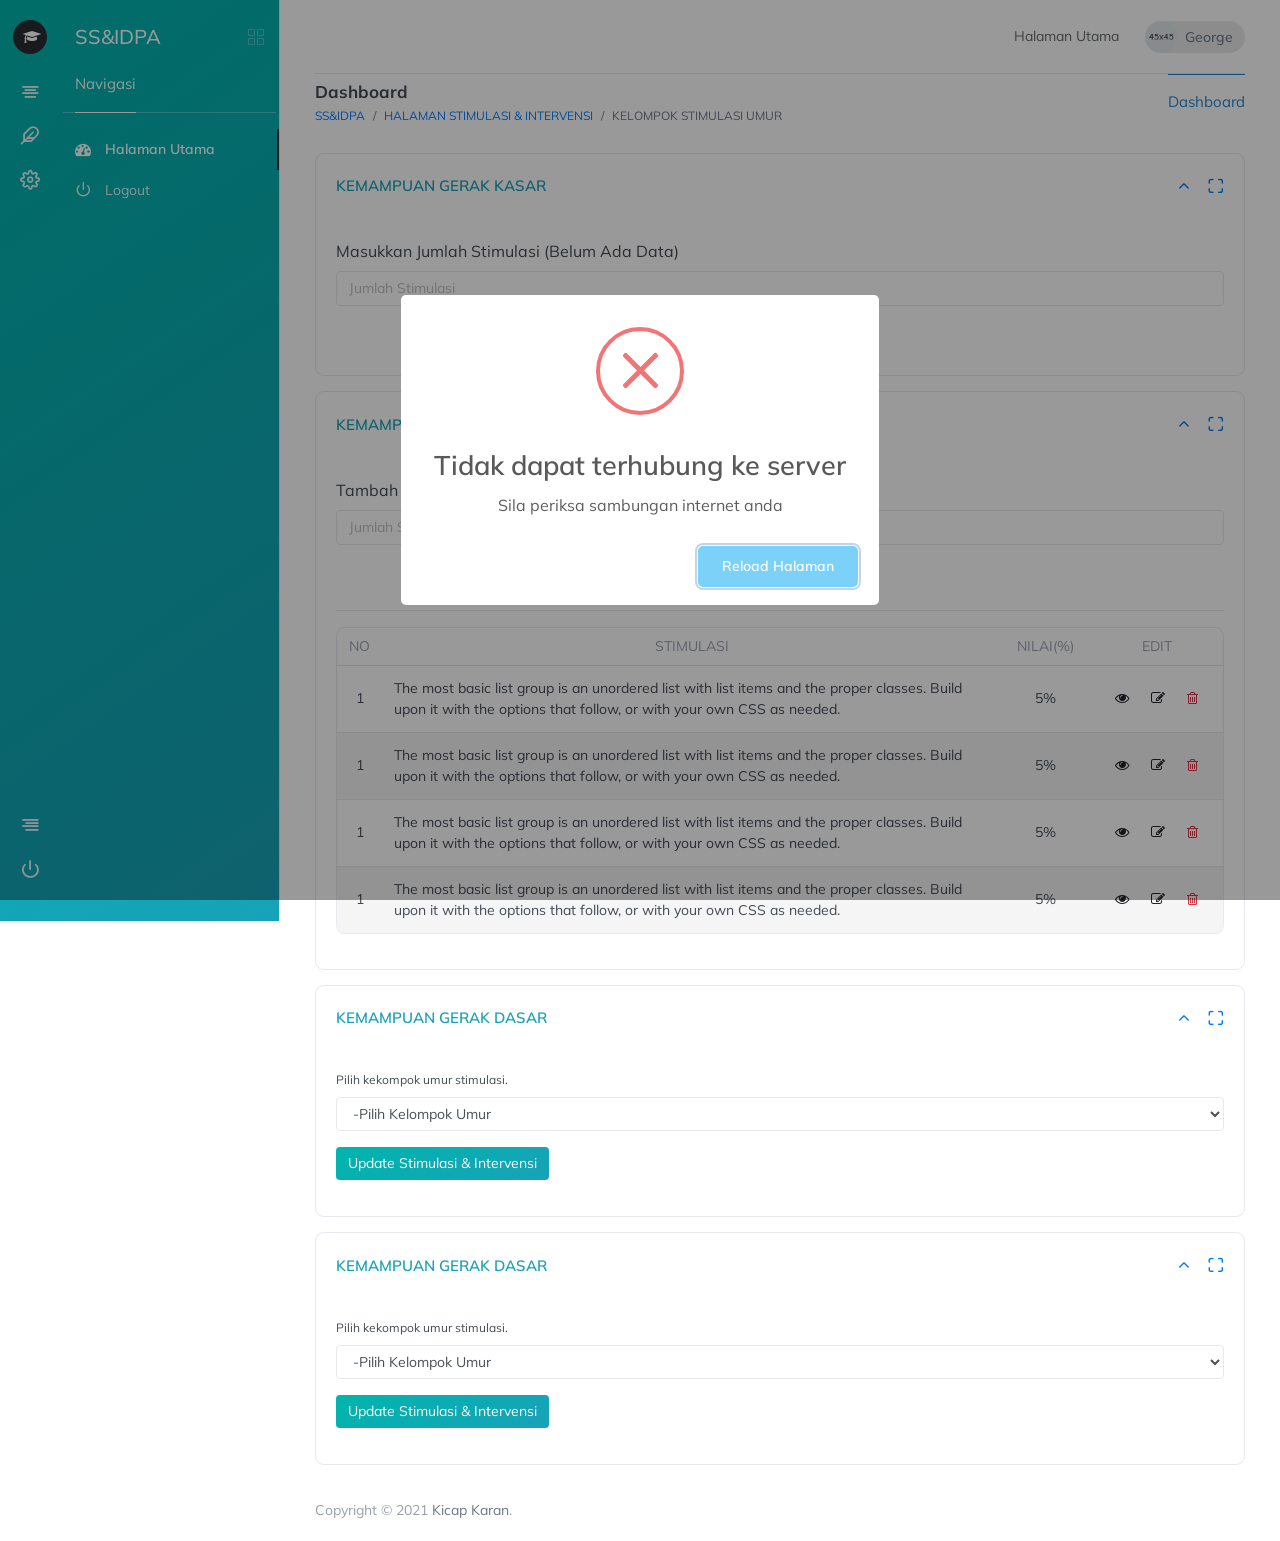
==== commit ae8fb8f7: "changes and try github copilot" ====
--- a/admin/halaman_stimulasi.html
+++ b/admin/halaman_stimulasi.html
@@ -16,6 +16,7 @@
 
 <!-- Core css -->
 <link rel="stylesheet" href="template_assets/css/style.min.css"/>
+<link rel="stylesheet" href="assets/sweetalert/sweetalert.css">
 </head>
 
 <body class="font-muli theme-cyan gradient">
@@ -24,6 +25,8 @@
     <div class="loader">
     </div>
 </div>
+
+<div id="modal_here"></div>
 
 <div id="main_content">
     <!-- Start Main top header -->
@@ -161,14 +164,14 @@
                                         </div>
 
                                         <div class="input-group mb-3">
-                                            <input type="text" class="form-control stimulasi_input" placeholder="Jumlah Stimulasi">
+                                            <input type="text" class="form-control numbersOnly" id="input_kemampuan_gerak_dasar" placeholder="Jumlah Stimulasi" minlength="1" maxlength="2">
                                         </div>
 
                                         <div class="btn-list text-center">
-                                            <button type="button" class="btn btn-primary">Tambah Stimulasi</button>
+                                            <button type="button" class="btn btn-primary" id="button_input_kemampuan_gerak_dasar" onclick="tambah_update_kemampuan_gerak_dasar()">Tambah Stimulasi</button>
                                         </div>
                                         
-
+                                        <div id="div_kemampuan_gerak_kasar" style="display: none;"></div>
 
                                         
                                     </div>
@@ -202,6 +205,14 @@
 
                                         <div class="input-group mb-3">
                                             <input type="text" class="form-control stimulasi_input" placeholder="Jumlah Stimulasi Baru">
+                                            <!-- create html input type="text"-->
+
+
+
+
+                                            
+
+
                                         </div>
 
                                         <div class="btn-list text-center">
@@ -410,5 +421,175 @@
 <script src="template_assets/js/core.js"></script>
 <script src="assets/js/page/index.js"></script>
 <script src="assets/js/page/summernote.js"></script>
+<script src="assets/toastr/toastr.min.js"></script>
+<link rel="stylesheet" type="text/css" href="assets/toastr/toastr.min.css">
+<script src="assets/sweetalert/sweetalert.js"></script>
+<script src="main.js"></script>
+<script>
+    // buat function cek url ?id= apakah 1 hingga 5,jika tidak maka buat sweet alert dengan mesej error "Halaman tidak ditemukan" kemudian lanjutkan ke halaman index.html 
+    function cek_url(){
+        var url = window.location.href;
+        var id = url.split("?");
+        if(id[1] == "id=1" || id[1] == "id=2" || id[1] == "id=3" || id[1] == "id=4" || id[1] == "id=5"){
+            return true;
+        }else{
+            swal({
+                title: "Halaman tidak ditemukan",
+                text: "",
+                icon: "error",
+                button: "Kembali",
+            }).then(function() {
+                window.location.href = "index.html";
+            });
+        }
+    }
+    cek_url();
+
+    //buat fungsi async dengan nama cek_data_kemampuan_gerak_dasar, di dalam fungsi memiliki variabel "data" yang bersifat ajax dengan api variable url dengan basic auth username Kicap_karan dan password karan_kicap456, jika terkoneksi maka "data" = data dari api dan console.log(response), jika tidak maka swal dengan mesej error "Tidak dapat terhubung ke server,sila periksa sambungan internet anda" dengan icon error dan button Reload Halaman yang mana refresh kembali halaman ini
+    function cek_data_kemampuan_gerak_dasar(){
+        var data;
+        var auth = "Basic " + btoa("Kicap_karan" + ":" + "karan_kicap456");
+        $.ajax({
+            url: url+"cek_data_kemampuan_gerak_kasar?id="+ $_GET('id'),
+            type: "GET",
+            dataType: "json",
+            async: false,
+            headers: {
+                "Authorization": auth
+            },
+            success: function(response){
+                data = response;
+                // jika data.message = "ya" maka tampilkan div id="div_kemampuan_gerak_dasar" dengan isi dari data.data
+                if(data.message == "ya"){
+                    $("#div_kemampuan_gerak_dasar").html(data.data);
+                }
+                console.log(response);
+            },
+            error: function(response){
+                swal({
+                    title: "Tidak dapat terhubung ke server",
+                    text: "Sila periksa sambungan internet anda",
+                    icon: "error",
+                    button: "Reload Halaman",
+                }).then(function() {
+                    window.location.reload();
+                });
+            }
+        });
+        return data;
+    }    
+    cek_data_kemampuan_gerak_dasar();
+
+    
+    function tambah_update_kemampuan_gerak_dasar(){
+        var val = $("#input_kemampuan_gerak_dasar").val();
+        console.log(val);
+        if(val == "" || val == "0" || val == "00"){
+            toastr.error("Jumlah Stimulasi Kemampuan Gerak Kasar Harus Terisi Minimal 1");
+        }else{
+            //buat modal lg html ,di body modal terisi tabel dengan column "No" width=5%,"Stimulasi" width=85%,"Nilai%" width=10% ,dengan row sebanyak val, column "Stimulasi" disi dengan textarea dan column "Nilai%" diisi dengan input class numbersOnly tapi hanya bisa diinput nomor, masukkan html pada div id="modal_here", tampilkan modal dan jalankan fungsi InputNumbersOnly() dan buat fungsi untuk tombol simpan dengan nama simpan_kemampuan_gerak_dasar()
+            var html = `<div class="modal fade" id="modal_kemampuan_gerak_dasar" tabindex="-1" role="dialog" aria-labelledby="exampleModalLabel" aria-hidden="true">
+                <div class="modal-dialog modal-lg" role="document">
+                    <div class="modal-content">
+                        <div class="modal-header">
+                            <h5 class="modal-title" id="exampleModalLabel">Tambah Kemampuan Gerak Kasar</h5>
+                            <button type="button" class="close" data-dismiss="modal" aria-label="Close">
+                                <span aria-hidden="true">&times;</span>
+                            </button>
+                        </div>
+                        <div class="modal-body">
+                            <table class="table table-bordered">
+                                <thead>
+                                    <tr>
+                                        <th width="5%">No</th>
+                                        <th width="85%">Stimulasi</th>
+                                        <th width="10%">Nilai%</th>
+                                    </tr>
+                                </thead>
+                                <tbody>`;
+                for(var i = 0; i < val; i++){
+
+                    html += `<tr>
+                                <td>`+(i+1)+`</td>
+                                <td><textarea class="form-control" id="input_stimulasi_kemampuan_gerak_dasar_`+(i+1)+`"></textarea></td>
+                                <td><input type="text" class="form-control numbersOnly" id="input_nilai_kemampuan_gerak_dasar_`+(i+1)+`"></td>
+                            </tr>`;
+                }
+                html += `</tbody>
+                            </table>
+                        </div>
+                        <div class="modal-footer">
+                            <button type="button" class="btn btn-secondary" data-dismiss="modal">Close</button>
+                            <button type="button" class="btn btn-primary" onclick="simpan_kemampuan_gerak_dasar()">Simpan</button>
+                        </div>
+                    </div>
+                </div>
+            </div>`;
+            $("#modal_here").html(html);
+            $("#modal_kemampuan_gerak_dasar").modal("show");
+            InputNumbersOnly();
+
+
+            
+            
+        }   
+    }
+
+     function simpan_kemampuan_gerak_dasar(){
+        // jika input id="input_nilai_kemampuan_gerak_dasar_"+i masih kosong maka tampilkan toastr error "Nilai Kemampuan Gerak Kasar + i Harus Terisi" dan focus ke input id="input_nilai_kemampuan_gerak_dasar_"+i dan jika input id="input_nilai_kemampuan_gerak_dasar_"+i dijumlahkan semua dan hasilnya lebih dari 100 maka tampilkan toastr error "Nilai Kemampuan Gerak Kasar Tidak Bisa Melebihi 100%" dan focus ke input id="input_nilai_kemampuan_gerak_dasar_1"
+        // jika textarea id="input_stimulasi_kemampuan_gerak_dasar_"+i masih kosong maka tampilkan toastr error "Stimulasi Kemampuan Gerak Kasar + i Harus Terisi" dan focus ke textarea id="input_stimulasi_kemampuan_gerak_dasar_"+i
+        // jika input id="input_stimulasi_kemampuan_gerak_dasar_"+i dan input id="input_nilai_kemampuan_gerak_dasar_"+i tidak kosong maka tampilkan modal dengan isi dari data.data dan tampilkan toastr success "Berjaya menyimpan data"
+        var val = $("#input_kemampuan_gerak_dasar").val();
+        var this_data = [];
+        var nilai = 0;
+        for(var i = 0; i < val; i++){
+            var stimulasi = $("#input_stimulasi_kemampuan_gerak_dasar_"+(i+1)).val();
+            var nilai_stimulasi = $("#input_nilai_kemampuan_gerak_dasar_"+(i+1)).val();
+            if(stimulasi == ""){
+                toastr.error("Stimulasi Kemampuan Gerak Kasar "+(i+1)+" Harus Terisi");
+                $("#input_stimulasi_kemampuan_gerak_dasar_"+(i+1)).focus();
+                return false;
+            }else if(nilai_stimulasi == ""){
+                toastr.error("Nilai Kemampuan Gerak Kasar "+(i+1)+" Harus Terisi");
+                $("#input_nilai_kemampuan_gerak_dasar_"+(i+1)).focus();
+                return false;
+            }else{
+                // this_data.push id,stimulasi,nilai_stimulasi dengan id 6 karakter acak nomor dan huruf tidak boleh sama dari id yang lain
+                this_data.push({
+                    id: randomString(10, '0123456789abcdefghijklmnopqrstuvwxyzABCDEFGHIJKLMNOPQRSTUVWXYZ'),
+                    stimulasi: stimulasi,
+                    nilai_stimulasi: nilai_stimulasi
+                });
+                nilai += parseInt(nilai_stimulasi);
+            }
+        }
+
+        if(nilai > 100){
+            toastr.error("Nilai Kemampuan Gerak Kasar Tidak Bisa Melebihi 100%");
+            $("#input_nilai_kemampuan_gerak_dasar_1").focus();
+            return false;
+        }else{
+            let data_sebelumnya = cek_data_kemampuan_gerak_dasar()
+            console.log(data_sebelumnya);
+            console.log(this_data);
+        }
+
+       
+   
+    }
+    
+    
+    
+
+
+
+
+    
+
+    
+
+    
+    
+</script>
 </body>
 </html>
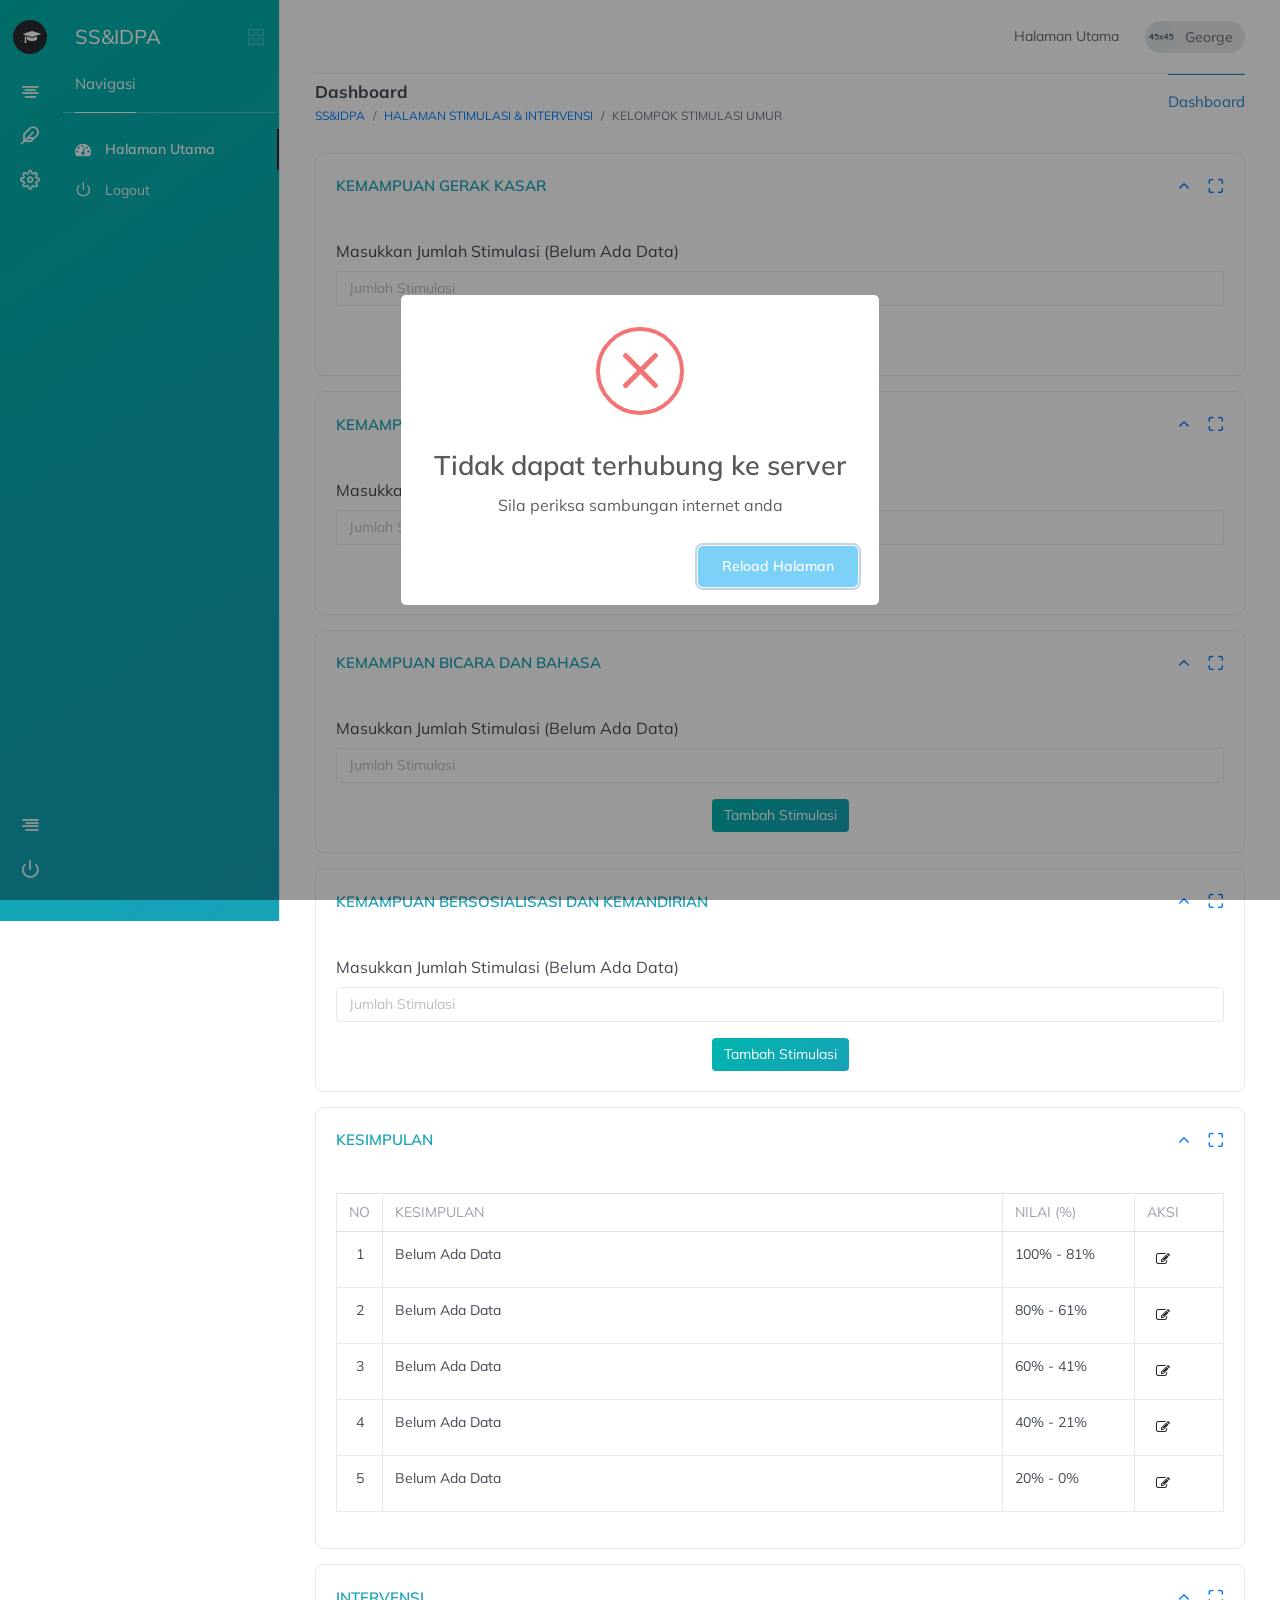
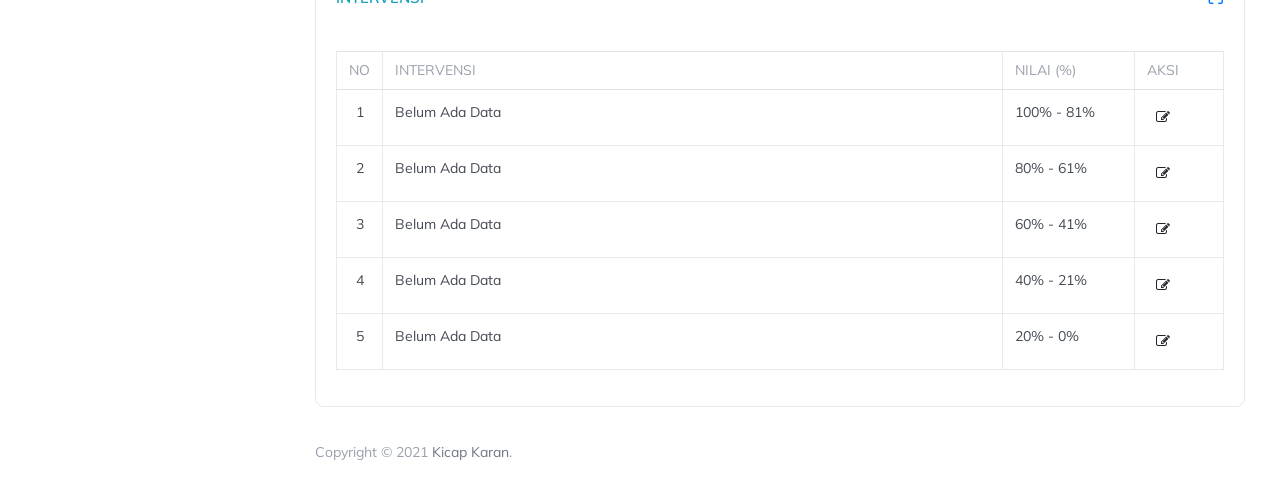
==== commit 62f2cc67: "added process to backend and db in halaman_stimulasi.html" ====
--- a/admin/halaman_stimulasi.html
+++ b/admin/halaman_stimulasi.html
@@ -144,6 +144,7 @@
         <div class="section-body mt-4">
             <div class="container-fluid">
                 
+                <!-- Awal Stimulasi Kemampuan Gerak Kasar-->
                 <div class="tab-content">
                     <div class="tab-pane fade show active" id="admin-Dashboard" role="tabpanel">
                         <div class="row clearfix">
@@ -159,16 +160,16 @@
                                     </div>
                                     <div class="card-body">
                                         <div class="d-sm-flex justify-content-between">
-                                            <div class="font-16 mb-2"><span>Masukkan Jumlah Stimulasi (Belum Ada Data)</span></div>
+                                            <div class="font-16 mb-2"><span id="title_stimulasi_kemampuan_gerak_kasar">Masukkan Jumlah Stimulasi (Belum Ada Data)</span></div>
                                             
                                         </div>
 
                                         <div class="input-group mb-3">
-                                            <input type="text" class="form-control numbersOnly" id="input_kemampuan_gerak_dasar" placeholder="Jumlah Stimulasi" minlength="1" maxlength="2">
+                                            <input type="text" class="form-control numbersOnly" id="input_kemampuan_gerak_kasar" placeholder="Jumlah Stimulasi" minlength="1" maxlength="2">
                                         </div>
 
                                         <div class="btn-list text-center">
-                                            <button type="button" class="btn btn-primary" id="button_input_kemampuan_gerak_dasar" onclick="tambah_update_kemampuan_gerak_dasar()">Tambah Stimulasi</button>
+                                            <button type="button" class="btn btn-primary" id="button_input_kemampuan_gerak_kasar" onclick="tambah_update_kemampuan_gerak_kasar()">Tambah Stimulasi</button>
                                         </div>
                                         
                                         <div id="div_kemampuan_gerak_kasar" style="display: none;"></div>
@@ -183,7 +184,10 @@
                     </div>
                     
                 </div>
-
+                <!-- Akhir Stimulasi Kemampuan Gerak Kasar-->
+
+                
+                <!-- Awal Stimulasi Kemampuan Gerak Halus-->
                 <div class="tab-content">
                     <div class="tab-pane fade show active" id="admin-Dashboard" role="tabpanel">
                         <div class="row clearfix">
@@ -199,133 +203,19 @@
                                     </div>
                                     <div class="card-body">
                                         <div class="d-sm-flex justify-content-between">
-                                            <div class="font-16 mb-2"><span>Tambah Jumlah Stimulasi Baru</span></div>
+                                            <div class="font-16 mb-2"><span id="title_stimulasi_kemampuan_gerak_halus">Masukkan Jumlah Stimulasi (Belum Ada Data)</span></div>
                                             
                                         </div>
 
                                         <div class="input-group mb-3">
-                                            <input type="text" class="form-control stimulasi_input" placeholder="Jumlah Stimulasi Baru">
-                                            <!-- create html input type="text"-->
-
-
-
-
-                                            
-
-
+                                            <input type="text" class="form-control numbersOnly" id="input_kemampuan_gerak_halus" placeholder="Jumlah Stimulasi" minlength="1" maxlength="2">
                                         </div>
 
                                         <div class="btn-list text-center">
-                                            <center><button type="button" class="btn btn-primary">Update Stimulasi</button></center>
-                                        </div>
-
-                                        <hr>
-                                        <div class="table-responsive">
-                                            <div class="table-responsive card">
-                                                <table class="table table-hover table-striped cell-border table-vcenter  mb-0">
-                                                    <thead>
-                                                        <tr>
-                                                            <th width="5%">No</th>
-                                                            <th width="70%" style="text-align: center;">Stimulasi</th>
-                                                            <th width="10%" style="text-align: center;">Nilai(%)</th>
-                                                            <th width="15%" style="text-align: center;">Edit</th>
-                                                        </tr>
-                                                    </thead>
-                                                    <tbody>
-                                                        <tr>
-                                                            <td style="text-align: center;">1</td>
-                                                            <td>The most basic list group is an unordered list with list items and the proper classes. Build upon it with the options that follow, or with your own CSS as needed.</td>
-                                                            <td style="text-align: center;">5%</td>
-                                                            <td style="text-align: center;">
-                                                                <button type="button" class="btn btn-icon btn-sm" title="View"><i class="fa fa-eye"></i></button>
-                                                                <button type="button" class="btn btn-icon btn-sm" title="Edit"><i class="fa fa-edit"></i></button>
-                                                                <button type="button" class="btn btn-icon btn-sm js-sweetalert" title="Delete" data-type="confirm"><i class="fa fa-trash-o text-danger"></i></button>
-                                                            </td>
-                                                        </tr>
-                                                        
-                                                        <tr>
-                                                            <td style="text-align: center;">1</td>
-                                                            <td>The most basic list group is an unordered list with list items and the proper classes. Build upon it with the options that follow, or with your own CSS as needed.</td>
-                                                            <td style="text-align: center;">5%</td>
-                                                            <td style="text-align: center;">
-                                                                <button type="button" class="btn btn-icon btn-sm" title="View"><i class="fa fa-eye"></i></button>
-                                                                <button type="button" class="btn btn-icon btn-sm" title="Edit"><i class="fa fa-edit"></i></button>
-                                                                <button type="button" class="btn btn-icon btn-sm js-sweetalert" title="Delete" data-type="confirm"><i class="fa fa-trash-o text-danger"></i></button>
-                                                            </td>
-                                                        </tr>
-
-                                                        <tr>
-                                                            <td style="text-align: center;">1</td>
-                                                            <td>The most basic list group is an unordered list with list items and the proper classes. Build upon it with the options that follow, or with your own CSS as needed.</td>
-                                                            <td style="text-align: center;">5%</td>
-                                                            <td style="text-align: center;">
-                                                                <button type="button" class="btn btn-icon btn-sm" title="View"><i class="fa fa-eye"></i></button>
-                                                                <button type="button" class="btn btn-icon btn-sm" title="Edit"><i class="fa fa-edit"></i></button>
-                                                                <button type="button" class="btn btn-icon btn-sm js-sweetalert" title="Delete" data-type="confirm"><i class="fa fa-trash-o text-danger"></i></button>
-                                                            </td>
-                                                        </tr>
-
-                                                        <tr>
-                                                            <td style="text-align: center;">1</td>
-                                                            <td>The most basic list group is an unordered list with list items and the proper classes. Build upon it with the options that follow, or with your own CSS as needed.</td>
-                                                            <td style="text-align: center;">5%</td>
-                                                            <td style="text-align: center;">
-                                                                <button type="button" class="btn btn-icon btn-sm" title="View"><i class="fa fa-eye"></i></button>
-                                                                <button type="button" class="btn btn-icon btn-sm" title="Edit"><i class="fa fa-edit"></i></button>
-                                                                <button type="button" class="btn btn-icon btn-sm js-sweetalert" title="Delete" data-type="confirm"><i class="fa fa-trash-o text-danger"></i></button>
-                                                            </td>
-                                                        </tr>
-                                                        
-                                                    </tbody>
-                                                </table>
-                                            </div>        
-                                        </div>
-                                    </div>
-                                    
-                                </div>
-                            </div>
-                        </div>                
-                        
-                    </div>
-                    
-                </div>
-
-                <div class="tab-content">
-                    <div class="tab-pane fade show active" id="admin-Dashboard" role="tabpanel">
-                        <div class="row clearfix">
-                            <div class="col-xl-12">
-                                <div class="card">
-                                    <div class="card-header">
-                                        <h3 class="card-title">KEMAMPUAN GERAK DASAR</h3>
-                                        <div class="card-options">
-                                            <a href="#" class="card-options-collapse" data-toggle="card-collapse"><i class="fe fe-chevron-up"></i></a>
-                                            <a href="#" class="card-options-fullscreen" data-toggle="card-fullscreen"><i class="fe fe-maximize"></i></a>
-                                            <!-- <a href="#" class="card-options-remove" data-toggle="card-remove"><i class="fe fe-x"></i></a> -->
-                                        </div>
-                                    </div>
-                                    <div class="card-body">
-                                        <div class="d-sm-flex justify-content-between">
-                                            <!-- <div class="font-12 mb-2"><span>Measure How Fast You’re Growing Monthly Recurring Revenue. <a href="#">Learn More</a></span></div> -->
-                                            <div class="font-12 mb-2"><span>Pilih kekompok umur stimulasi. </span></div>
-                                            
-                                        </div>
-
-                                        <div class="input-group mb-3">
-                                            <select name="" id="" class="form-control">
-                                                <option selected disabled>-Pilih Kelompok Umur</option>
-                                                <option value="12 Hingga 18 Bulan">12 Hingga 18 Bulan</option>
-                                                <option value="18 Hingga 24 Bulan">18 Hingga 24 Bulan</option>
-                                                <option value="24 Hingga 36 Bulan">24 Hingga 36 Bulan</option>
-                                                <option value="36 Hingga 48 Bulan">36 Hingga 48 Bulan</option>
-                                                <option value="48 Hingga 60 Bulan">48 Hingga 60 Bulan</option>
-                                            </select>
-                                        </div>
-
-                                        <div class="input-group mb-3">
-                                            <a href="halaman_stimulasi.html"><button type="button" class="btn btn-primary">Update Stimulasi & Intervensi</button></a>
+                                            <button type="button" class="btn btn-primary" id="button_input_kemampuan_gerak_halus" onclick="tambah_update_kemampuan_gerak_halus()">Tambah Stimulasi</button>
                                         </div>
                                         
-
+                                        <div id="div_kemampuan_gerak_halus" style="display: none;"></div>
 
                                         
                                     </div>
@@ -337,14 +227,18 @@
                     </div>
                     
                 </div>
-
+                <!-- Akhir Stimulasi Kemampuan Gerak Halus-->
+
+
+
+                <!-- Awal Stimulasi Kemampuan Bicara Dan Bahasa-->
                 <div class="tab-content">
                     <div class="tab-pane fade show active" id="admin-Dashboard" role="tabpanel">
                         <div class="row clearfix">
                             <div class="col-xl-12">
                                 <div class="card">
                                     <div class="card-header">
-                                        <h3 class="card-title">KEMAMPUAN GERAK DASAR</h3>
+                                        <h3 class="card-title">KEMAMPUAN BICARA DAN BAHASA</h3>
                                         <div class="card-options">
                                             <a href="#" class="card-options-collapse" data-toggle="card-collapse"><i class="fe fe-chevron-up"></i></a>
                                             <a href="#" class="card-options-fullscreen" data-toggle="card-fullscreen"><i class="fe fe-maximize"></i></a>
@@ -353,27 +247,19 @@
                                     </div>
                                     <div class="card-body">
                                         <div class="d-sm-flex justify-content-between">
-                                            <!-- <div class="font-12 mb-2"><span>Measure How Fast You’re Growing Monthly Recurring Revenue. <a href="#">Learn More</a></span></div> -->
-                                            <div class="font-12 mb-2"><span>Pilih kekompok umur stimulasi. </span></div>
+                                            <div class="font-16 mb-2"><span id="title_stimulasi_kemampuan_bicara_dan_bahasa">Masukkan Jumlah Stimulasi (Belum Ada Data)</span></div>
                                             
                                         </div>
 
                                         <div class="input-group mb-3">
-                                            <select name="" id="" class="form-control">
-                                                <option selected disabled>-Pilih Kelompok Umur</option>
-                                                <option value="12 Hingga 18 Bulan">12 Hingga 18 Bulan</option>
-                                                <option value="18 Hingga 24 Bulan">18 Hingga 24 Bulan</option>
-                                                <option value="24 Hingga 36 Bulan">24 Hingga 36 Bulan</option>
-                                                <option value="36 Hingga 48 Bulan">36 Hingga 48 Bulan</option>
-                                                <option value="48 Hingga 60 Bulan">48 Hingga 60 Bulan</option>
-                                            </select>
+                                            <input type="text" class="form-control numbersOnly" id="input_kemampuan_bicara_dan_bahasa" placeholder="Jumlah Stimulasi" minlength="1" maxlength="2">
                                         </div>
 
-                                        <div class="input-group mb-3">
-                                            <a href="halaman_stimulasi.html"><button type="button" class="btn btn-primary">Update Stimulasi & Intervensi</button></a>
+                                        <div class="btn-list text-center">
+                                            <button type="button" class="btn btn-primary" id="button_input_kemampuan_bicara_dan_bahasa" onclick="tambah_update_kemampuan_bicara_dan_bahasa()">Tambah Stimulasi</button>
                                         </div>
                                         
-
+                                        <div id="div_kemampuan_bicara_dan_bahasa" style="display: none;"></div>
 
                                         
                                     </div>
@@ -385,6 +271,208 @@
                     </div>
                     
                 </div>
+                <!-- Akhir Stimulasi Kemampuan Bicara Dan Bahasa-->
+
+                <!-- Awal Stimulasi Kemampuan Bersosialisasi Dan Kemandirian-->
+                <div class="tab-content">
+                    <div class="tab-pane fade show active" id="admin-Dashboard" role="tabpanel">
+                        <div class="row clearfix">
+                            <div class="col-xl-12">
+                                <div class="card">
+                                    <div class="card-header">
+                                        <h3 class="card-title">KEMAMPUAN BERSOSIALISASI DAN KEMANDIRIAN</h3>
+                                        <div class="card-options">
+                                            <a href="#" class="card-options-collapse" data-toggle="card-collapse"><i class="fe fe-chevron-up"></i></a>
+                                            <a href="#" class="card-options-fullscreen" data-toggle="card-fullscreen"><i class="fe fe-maximize"></i></a>
+                                            <!-- <a href="#" class="card-options-remove" data-toggle="card-remove"><i class="fe fe-x"></i></a> -->
+                                        </div>
+                                    </div>
+                                    <div class="card-body">
+                                        <div class="d-sm-flex justify-content-between">
+                                            <div class="font-16 mb-2"><span id="title_stimulasi_kemampuan_bersosialisasi_dan_kemandirian">Masukkan Jumlah Stimulasi (Belum Ada Data)</span></div>
+                                            
+                                        </div>
+
+                                        <div class="input-group mb-3">
+                                            <input type="text" class="form-control numbersOnly" id="input_kemampuan_bersosialisasi_dan_kemandirian" placeholder="Jumlah Stimulasi" minlength="1" maxlength="2">
+                                        </div>
+
+                                        <div class="btn-list text-center">
+                                            <button type="button" class="btn btn-primary" id="button_input_kemampuan_bersosialisasi_dan_kemandirian" onclick="tambah_update_kemampuan_bersosialisasi_dan_kemandirian()">Tambah Stimulasi</button>
+                                        </div>
+                                        
+                                        <div id="div_kemampuan_bersosialisasi_dan_kemandirian" style="display: none;"></div>
+
+                                        
+                                    </div>
+                                    
+                                </div>
+                            </div>
+                        </div>                
+                        
+                    </div>
+                    
+                </div>
+                <!-- Akhir Stimulasi Kemampuan Bersosialisasi Dan Kemandirian-->
+
+                
+                <!-- Dibawah merupakan kesimpulan-->
+                <div class="tab-content">
+                    <div class="tab-pane fade show active" id="admin-Dashboard" role="tabpanel">
+                        <div class="row clearfix">
+                            <div class="col-xl-12">
+                                <div class="card">
+                                    <div class="card-header">
+                                        <h3 class="card-title">KESIMPULAN</h3>
+                                        <div class="card-options">
+                                            <a href="#" class="card-options-collapse" data-toggle="card-collapse"><i class="fe fe-chevron-up"></i></a>
+                                            <a href="#" class="card-options-fullscreen" data-toggle="card-fullscreen"><i class="fe fe-maximize"></i></a>
+                                            <!-- <a href="#" class="card-options-remove" data-toggle="card-remove"><i class="fe fe-x"></i></a> -->
+                                        </div>
+                                    </div>
+                                    <div class="card-body">
+                                        <div class="table">
+                                            <table class="table table-bordered">
+                                                <thead>
+                                                    <tr>
+                                                        <th  width="5%">NO</th>
+                                                        <th  width="70%">KESIMPULAN</th>
+                                                        <th  width="15%">NILAI (%)</th>
+                                                        <th  width="10%">AKSI</th>
+                                                    </tr>
+                                                    
+                                                </thead>
+                                                <tbody id="tbody_kesimpulan">
+                                                    <tr>
+                                                        <td class="text-center">1</td>
+                                                        <td id="td_kesimpulan_100_81">Belum Ada Data</td>
+                                                        <td >100% - 81%</td>
+                                                        <td>
+                                                            <button type="button" class="btn btn-icon btn-sm" title="Edit"><i class="fa fa-edit" onclick="show_kesimpulan_intervensi('100-81','kesimpulan')"></i></button>
+                                                        </td>
+                                                    </tr>
+                                                    <tr>
+                                                        <td class="text-center">2</td>
+                                                        <td id="td_kesimpulan_80_61">Belum Ada Data</td>
+                                                        <td >80% - 61%</td>
+                                                        <td>
+                                                            <button type="button" class="btn btn-icon btn-sm" title="Edit"><i class="fa fa-edit" onclick="show_kesimpulan_intervensi('80-61','kesimpulan')"></i></button>
+                                                        </td>
+                                                    </tr>
+                                                    <tr>
+                                                        <td class="text-center">3</td>
+                                                        <td id="td_kesimpulan_60_41">Belum Ada Data</td>
+                                                        <td >60% - 41%</td>
+                                                        <td>
+                                                            <button type="button" class="btn btn-icon btn-sm" title="Edit"><i class="fa fa-edit" onclick="show_kesimpulan_intervensi('60-41','kesimpulan')"></i></button>
+                                                        </td>
+                                                    </tr>
+                                                    <tr>
+                                                        <td class="text-center">4</td>
+                                                        <td id="td_kesimpulan_40_21">Belum Ada Data</td>
+                                                        <td >40% - 21%</td>
+                                                        <td>
+                                                            <button type="button" class="btn btn-icon btn-sm" title="Edit"><i class="fa fa-edit" onclick="show_kesimpulan_intervensi('40-21','kesimpulan')"></i></button>
+                                                        </td>
+                                                    </tr>
+                                                    <tr>
+                                                        <td class="text-center">5</td>
+                                                        <td id="td_kesimpulan_20_0">Belum Ada Data</td>
+                                                        <td >20% - 0%</td>
+                                                        <td>
+                                                            <button type="button" class="btn btn-icon btn-sm" title="Edit"><i class="fa fa-edit" onclick="show_kesimpulan_intervensi('20-0','kesimpulan')"></i></button>
+                                                        </td>
+                                                    </tr>
+                                                </tbody>
+                                            </table>
+                                        </div>
+                                    </div>   
+                                </div>
+                            </div>
+                        </div>
+                    </div>
+                </div>
+                <!-- Diatas merupakan kesimpulan-->
+
+                <!-- Dibawah merupakan intervensi-->
+                <div class="tab-content">
+                    <div class="tab-pane fade show active" id="admin-Dashboard" role="tabpanel">
+                        <div class="row clearfix">
+                            <div class="col-xl-12">
+                                <div class="card">
+                                    <div class="card-header">
+                                        <h3 class="card-title">intervensi</h3>
+                                        <div class="card-options">
+                                            <a href="#" class="card-options-collapse" data-toggle="card-collapse"><i class="fe fe-chevron-up"></i></a>
+                                            <a href="#" class="card-options-fullscreen" data-toggle="card-fullscreen"><i class="fe fe-maximize"></i></a>
+                                            <!-- <a href="#" class="card-options-remove" data-toggle="card-remove"><i class="fe fe-x"></i></a> -->
+                                        </div>
+                                    </div>
+                                    <div class="card-body">
+                                        <div class="table">
+                                            <table class="table table-bordered">
+                                                <thead>
+                                                    <tr>
+                                                        <th  width="5%">NO</th>
+                                                        <th  width="70%">intervensi</th>
+                                                        <th  width="15%">NILAI (%)</th>
+                                                        <th  width="10%">AKSI</th>
+                                                    </tr>
+                                                    
+                                                </thead>
+                                                <tbody id="tbody_intervensi">
+                                                    <tr>
+                                                        <td class="text-center">1</td>
+                                                        <td id="td_intervensi_100_81">Belum Ada Data</td>
+                                                        <td >100% - 81%</td>
+                                                        <td>
+                                                            <button type="button" class="btn btn-icon btn-sm" title="Edit"><i class="fa fa-edit" onclick="show_kesimpulan_intervensi('100-81','intervensi')"></i></button>
+                                                        </td>
+                                                    </tr>
+                                                    <tr>
+                                                        <td class="text-center">2</td>
+                                                        <td id="td_intervensi_80_61">Belum Ada Data</td>
+                                                        <td >80% - 61%</td>
+                                                        <td>
+                                                            <button type="button" class="btn btn-icon btn-sm" title="Edit"><i class="fa fa-edit" onclick="show_kesimpulan_intervensi('80-61','intervensi')"></i></button>
+                                                        </td>
+                                                    </tr>
+                                                    <tr>
+                                                        <td class="text-center">3</td>
+                                                        <td id="td_intervensi_60_41">Belum Ada Data</td>
+                                                        <td >60% - 41%</td>
+                                                        <td>
+                                                            <button type="button" class="btn btn-icon btn-sm" title="Edit"><i class="fa fa-edit" onclick="show_kesimpulan_intervensi('60-41','intervensi')"></i></button>
+                                                        </td>
+                                                    </tr>
+                                                    <tr>
+                                                        <td class="text-center">4</td>
+                                                        <td id="td_intervensi_40_21">Belum Ada Data</td>
+                                                        <td >40% - 21%</td>
+                                                        <td>
+                                                            <button type="button" class="btn btn-icon btn-sm" title="Edit"><i class="fa fa-edit" onclick="show_kesimpulan_intervensi('40-21','intervensi')"></i></button>
+                                                        </td>
+                                                    </tr>
+                                                    <tr>
+                                                        <td class="text-center">5</td>
+                                                        <td id="td_intervensi_20_0">Belum Ada Data</td>
+                                                        <td >20% - 0%</td>
+                                                        <td>
+                                                            <button type="button" class="btn btn-icon btn-sm" title="Edit"><i class="fa fa-edit" onclick="show_kesimpulan_intervensi('20-0','intervensi')"></i></button>
+                                                        </td>
+                                                    </tr>
+                                                </tbody>
+                                            </table>
+                                        </div>
+                                    </div>   
+                                </div>
+                            </div>
+                        </div>
+                    </div>
+                </div>
+                <!-- Diatas merupakan intervensi-->
+                
+                    
             </div>
         </div>
         <!-- Start main footer -->
@@ -424,6 +512,7 @@
 <script src="assets/toastr/toastr.min.js"></script>
 <link rel="stylesheet" type="text/css" href="assets/toastr/toastr.min.css">
 <script src="assets/sweetalert/sweetalert.js"></script>
+<script src="assets/block/jquery.blockUI.js"></script>
 <script src="main.js"></script>
 <script>
     // buat function cek url ?id= apakah 1 hingga 5,jika tidak maka buat sweet alert dengan mesej error "Halaman tidak ditemukan" kemudian lanjutkan ke halaman index.html 
@@ -445,27 +534,73 @@
     }
     cek_url();
 
-    //buat fungsi async dengan nama cek_data_kemampuan_gerak_dasar, di dalam fungsi memiliki variabel "data" yang bersifat ajax dengan api variable url dengan basic auth username Kicap_karan dan password karan_kicap456, jika terkoneksi maka "data" = data dari api dan console.log(response), jika tidak maka swal dengan mesej error "Tidak dapat terhubung ke server,sila periksa sambungan internet anda" dengan icon error dan button Reload Halaman yang mana refresh kembali halaman ini
-    function cek_data_kemampuan_gerak_dasar(){
+
+    /// dibawah merupakan fungsi untuk stimulasi kemampuan gerak kasar ////
+    //buat fungsi async dengan nama cek_data_kemampuan_gerak_kasar, di dalam fungsi memiliki variabel "data" yang bersifat ajax dengan api variable url dengan basic auth username Kicap_karan dan password karan_kicap456, jika terkoneksi maka "data" = data dari api dan console.log(response), jika tidak maka swal dengan mesej error "Tidak dapat terhubung ke server,sila periksa sambungan internet anda" dengan icon error dan button Reload Halaman yang mana refresh kembali halaman ini
+    function cek_data_kemampuan_gerak_kasar(){
         var data;
         var auth = "Basic " + btoa("Kicap_karan" + ":" + "karan_kicap456");
         $.ajax({
             url: url+"cek_data_kemampuan_gerak_kasar?id="+ $_GET('id'),
             type: "GET",
+            crossDomain: true,
             dataType: "json",
             async: false,
             headers: {
                 "Authorization": auth
             },
+            beforeSend: function(){
+                sedang_proses();
+            },
             success: function(response){
+                $.unblockUI();
+                // console.log(response)
                 data = response;
-                // jika data.message = "ya" maka tampilkan div id="div_kemampuan_gerak_dasar" dengan isi dari data.data
-                if(data.message == "ya"){
-                    $("#div_kemampuan_gerak_dasar").html(data.data);
+                // jika data.message = "ya" dan data.kemampuan_gerak_kasar tidak null atau "" maka  hapus attribute style id="div_kemampuan_gerak_kasar" 
+                if(data.message == "ya" && data.data.kemampuan_gerak_kasar != null && data.data.kemampuan_gerak_kasar != ""){
+                    //bikin html="Masukkan Jumlah Stimulasi" dan html di id="title_stimulasi_kemampuan_gerak_kasar"
+                    $("#title_stimulasi_kemampuan_gerak_kasar").html("Masukkan Jumlah Stimulasi");
+
+                    // bikin variabel data_database dengan isi JSON.parse(data.data.kemampuan_gerak_kasar)
+                    var data_database = JSON.parse(data.data.kemampuan_gerak_kasar);
+                    // bikin variabel html dengan hr , dan terisi tabel dengan width="100%" column "No" width=5%,"Stimulasi" width=65%,"Nilai%" width=10% ,"Aksi" width="20%",dengan row sebanyak data_database.length kemudian html di html dengan id="div_kemampuan_gerak_kasar"
+                    var html = `<hr><table class="table table-striped table-bordered table-hover table-checkable" id="table_kemampuan_gerak_kasar" width="100%">
+                                    <thead>
+                                        <tr>
+                                            <th width="5%">No</th>
+                                            <th width="65%">Stimulasi</th>
+                                            <th width="10%">Nilai</th>
+                                            <th width="20%" ><center>Aksi</center></th>
+                                        </tr>
+                                    </thead>
+                                    <tbody>`;
+                    for(var i = 0; i < data_database.length; i++){
+                        html += `<tr>
+                                    <td>`+(i+1)+`</td>
+                                    <td>`+data_database[i].stimulasi+`</td>
+                                    <td>`+data_database[i].nilai_stimulasi+`%</td>
+                                    <td align="center">
+                                        <button type="button" class="btn btn-icon btn-sm" title="Edit"><i class="fa fa-edit" onclick="show_perklik_stimulasi('kemampuan_gerak_kasar','${data_database[i].id}')"></i></button>
+                                        <button type="button" class="btn btn-icon btn-sm js-sweetalert" title="Delete" data-type="confirm"><i class="fa fa-trash-o text-danger" onclick="hapus_data_perklik_stimulasi('kemampuan_gerak_kasar','${data_database[i].id}')"></i></button>
+                                    </td>
+                                </tr>`;
+                    }
+                    html += `</tbody>
+                            </table>`;
+                    $("#div_kemampuan_gerak_kasar").html(html);
+
+                    
+                    $("#div_kemampuan_gerak_kasar").removeAttr("style");
+                }else{
+                    $("#div_kemampuan_gerak_kasar").html("");
+                    $("#div_kemampuan_gerak_kasar").attr("style","display:none");
                 }
-                console.log(response);
+
+                // console.log(response);
             },
             error: function(response){
+                $.unblockUI();
+                console.log(response);
                 swal({
                     title: "Tidak dapat terhubung ke server",
                     text: "Sila periksa sambungan internet anda",
@@ -478,17 +613,17 @@
         });
         return data;
     }    
-    cek_data_kemampuan_gerak_dasar();
+    cek_data_kemampuan_gerak_kasar();
 
     
-    function tambah_update_kemampuan_gerak_dasar(){
-        var val = $("#input_kemampuan_gerak_dasar").val();
+    function tambah_update_kemampuan_gerak_kasar(){
+        var val = $("#input_kemampuan_gerak_kasar").val();
         console.log(val);
         if(val == "" || val == "0" || val == "00"){
             toastr.error("Jumlah Stimulasi Kemampuan Gerak Kasar Harus Terisi Minimal 1");
         }else{
-            //buat modal lg html ,di body modal terisi tabel dengan column "No" width=5%,"Stimulasi" width=85%,"Nilai%" width=10% ,dengan row sebanyak val, column "Stimulasi" disi dengan textarea dan column "Nilai%" diisi dengan input class numbersOnly tapi hanya bisa diinput nomor, masukkan html pada div id="modal_here", tampilkan modal dan jalankan fungsi InputNumbersOnly() dan buat fungsi untuk tombol simpan dengan nama simpan_kemampuan_gerak_dasar()
-            var html = `<div class="modal fade" id="modal_kemampuan_gerak_dasar" tabindex="-1" role="dialog" aria-labelledby="exampleModalLabel" aria-hidden="true">
+            //buat modal lg html ,di body modal terisi tabel dengan column "No" width=5%,"Stimulasi" width=85%,"Nilai%" width=10% ,dengan row sebanyak val, column "Stimulasi" disi dengan textarea dan column "Nilai%" diisi dengan input class numbersOnly tapi hanya bisa diinput nomor, masukkan html pada div id="modal_here", tampilkan modal dan jalankan fungsi InputNumbersOnly() dan buat fungsi untuk tombol simpan dengan nama simpan_kemampuan_gerak_kasar()
+            var html = `<div class="modal fade" id="modal_kemampuan_gerak_kasar" tabindex="-1" role="dialog" aria-labelledby="exampleModalLabel" aria-hidden="true">
                 <div class="modal-dialog modal-lg" role="document">
                     <div class="modal-content">
                         <div class="modal-header">
@@ -511,8 +646,8 @@
 
                     html += `<tr>
                                 <td>`+(i+1)+`</td>
-                                <td><textarea class="form-control" id="input_stimulasi_kemampuan_gerak_dasar_`+(i+1)+`"></textarea></td>
-                                <td><input type="text" class="form-control numbersOnly" id="input_nilai_kemampuan_gerak_dasar_`+(i+1)+`"></td>
+                                <td><textarea class="form-control" id="input_stimulasi_kemampuan_gerak_kasar_`+(i+1)+`"></textarea></td>
+                                <td><input type="text" class="form-control numbersOnly" id="input_nilai_kemampuan_gerak_kasar_`+(i+1)+`"></td>
                             </tr>`;
                 }
                 html += `</tbody>
@@ -520,13 +655,13 @@
                         </div>
                         <div class="modal-footer">
                             <button type="button" class="btn btn-secondary" data-dismiss="modal">Close</button>
-                            <button type="button" class="btn btn-primary" onclick="simpan_kemampuan_gerak_dasar()">Simpan</button>
+                            <button type="button" class="btn btn-primary" onclick="simpan_kemampuan_gerak_kasar()">Simpan</button>
                         </div>
                     </div>
                 </div>
             </div>`;
             $("#modal_here").html(html);
-            $("#modal_kemampuan_gerak_dasar").modal("show");
+            $("#modal_kemampuan_gerak_kasar").modal("show");
             InputNumbersOnly();
 
 
@@ -535,23 +670,23 @@
         }   
     }
 
-     function simpan_kemampuan_gerak_dasar(){
-        // jika input id="input_nilai_kemampuan_gerak_dasar_"+i masih kosong maka tampilkan toastr error "Nilai Kemampuan Gerak Kasar + i Harus Terisi" dan focus ke input id="input_nilai_kemampuan_gerak_dasar_"+i dan jika input id="input_nilai_kemampuan_gerak_dasar_"+i dijumlahkan semua dan hasilnya lebih dari 100 maka tampilkan toastr error "Nilai Kemampuan Gerak Kasar Tidak Bisa Melebihi 100%" dan focus ke input id="input_nilai_kemampuan_gerak_dasar_1"
-        // jika textarea id="input_stimulasi_kemampuan_gerak_dasar_"+i masih kosong maka tampilkan toastr error "Stimulasi Kemampuan Gerak Kasar + i Harus Terisi" dan focus ke textarea id="input_stimulasi_kemampuan_gerak_dasar_"+i
-        // jika input id="input_stimulasi_kemampuan_gerak_dasar_"+i dan input id="input_nilai_kemampuan_gerak_dasar_"+i tidak kosong maka tampilkan modal dengan isi dari data.data dan tampilkan toastr success "Berjaya menyimpan data"
-        var val = $("#input_kemampuan_gerak_dasar").val();
+    function simpan_kemampuan_gerak_kasar(){
+        // jika input id="input_nilai_kemampuan_gerak_kasar_"+i masih kosong maka tampilkan toastr error "Nilai Kemampuan Gerak Kasar + i Harus Terisi" dan focus ke input id="input_nilai_kemampuan_gerak_kasar_"+i dan jika input id="input_nilai_kemampuan_gerak_kasar_"+i dijumlahkan semua dan hasilnya lebih dari 100 maka tampilkan toastr error "Nilai Kemampuan Gerak Kasar Tidak Bisa Melebihi 100%" dan focus ke input id="input_nilai_kemampuan_gerak_kasar_1"
+        // jika textarea id="input_stimulasi_kemampuan_gerak_kasar_"+i masih kosong maka tampilkan toastr error "Stimulasi Kemampuan Gerak Kasar + i Harus Terisi" dan focus ke textarea id="input_stimulasi_kemampuan_gerak_kasar_"+i
+        // jika input id="input_stimulasi_kemampuan_gerak_kasar_"+i dan input id="input_nilai_kemampuan_gerak_kasar_"+i tidak kosong maka tampilkan modal dengan isi dari data.data dan tampilkan toastr success "Berjaya menyimpan data"
+        var val = $("#input_kemampuan_gerak_kasar").val();
         var this_data = [];
         var nilai = 0;
         for(var i = 0; i < val; i++){
-            var stimulasi = $("#input_stimulasi_kemampuan_gerak_dasar_"+(i+1)).val();
-            var nilai_stimulasi = $("#input_nilai_kemampuan_gerak_dasar_"+(i+1)).val();
+            var stimulasi = $("#input_stimulasi_kemampuan_gerak_kasar_"+(i+1)).val();
+            var nilai_stimulasi = $("#input_nilai_kemampuan_gerak_kasar_"+(i+1)).val();
             if(stimulasi == ""){
                 toastr.error("Stimulasi Kemampuan Gerak Kasar "+(i+1)+" Harus Terisi");
-                $("#input_stimulasi_kemampuan_gerak_dasar_"+(i+1)).focus();
+                $("#input_stimulasi_kemampuan_gerak_kasar_"+(i+1)).focus();
                 return false;
             }else if(nilai_stimulasi == ""){
                 toastr.error("Nilai Kemampuan Gerak Kasar "+(i+1)+" Harus Terisi");
-                $("#input_nilai_kemampuan_gerak_dasar_"+(i+1)).focus();
+                $("#input_nilai_kemampuan_gerak_kasar_"+(i+1)).focus();
                 return false;
             }else{
                 // this_data.push id,stimulasi,nilai_stimulasi dengan id 6 karakter acak nomor dan huruf tidak boleh sama dari id yang lain
@@ -565,30 +700,1425 @@
         }
 
         if(nilai > 100){
-            toastr.error("Nilai Kemampuan Gerak Kasar Tidak Bisa Melebihi 100%");
-            $("#input_nilai_kemampuan_gerak_dasar_1").focus();
+            toastr.error("Nilai Kemampuan Gerak Kasar Akumulasi Tidak Bisa Melebihi 100% ");
+            $("#input_nilai_kemampuan_gerak_kasar_1").focus();
             return false;
         }else{
-            let data_sebelumnya = cek_data_kemampuan_gerak_dasar()
-            console.log(data_sebelumnya);
-            console.log(this_data);
+            let data_sebelumnya = cek_data_kemampuan_gerak_kasar()
+            // console.log(data_sebelumnya);
+            // console.log(this_data);
+
+            //jika data_sebelumnya.message = "tidak" maka console.log("tidak ada data sebelumnya"), jika data_sebelumnya.message = "ada" maka bikin variable data_lama dengan isi data_sebelumnya.data dan merge this_data ke data_lama
+            if(data_sebelumnya.message == "tidak"){
+                console.log("tidak ada data sebelumnya");
+                var data_lama = this_data;
+            }else{
+                var data_lama = data_sebelumnya.data.kemampuan_gerak_kasar;
+                //jika data_lama = null dan data_lama ="" maka data_lama = this_data, jika data_lama tidak null dan data_lama tidak "" maka data_lama = data_lama.concat(this_data) 
+                if(data_lama == null || data_lama == ""){
+                    data_lama = this_data;
+                }else{
+                    data_lama = JSON.parse(data_lama);
+                    data_lama = data_lama.concat(this_data);
+                }
+                // data_lama = data_lama.concat(this_data);
+                // console.log(data_lama);
+            }
+            console.log(data_lama);
+            // cek data_lama.nilai_stimulasi, jika tidak = 100 maka tampilkan toastr error "Nilai Stimulasi Kemampuan Gerak Kasar Harus Akumulasi 100% Semuanya" dan focus ke input id="input_nilai_kemampuan_gerak_kasar_1", jika = 100 maka jalankan fungsi simpan_data_stimulasi(data_lama,"masukkan_data_kemampuan_gerak_kasar")
+            var nilai_stimulasi = 0;
+            for(var i = 0; i < data_lama.length; i++){
+                nilai_stimulasi += parseInt(data_lama[i].nilai_stimulasi);
+            }
+            if(nilai_stimulasi != 100){
+                toastr.error("Nilai Stimulasi Kemampuan Gerak Kasar Harus Akumulasi 100% Semuanya");
+                $("#input_nilai_kemampuan_gerak_kasar_1").focus();
+                return false;
+            }else{
+                simpan_data_stimulasi(data_lama,"masukkan_data_kemampuan_gerak_kasar");
+            }
+
         }
 
-       
-   
     }
     
     
+    /// diatas merupakan fungsi untuk  stimulasi kemampuan gerak kasar ////
+
+
+
+    /// dibawah merupakan fungsi untuk stimulasi kemampuan gerak halus ////
+    //buat fungsi async dengan nama cek_data_kemampuan_gerak_halus, di dalam fungsi memiliki variabel "data" yang bersifat ajax dengan api variable url dengan basic auth username Kicap_karan dan password karan_kicap456, jika terkoneksi maka "data" = data dari api dan console.log(response), jika tidak maka swal dengan mesej error "Tidak dapat terhubung ke server,sila periksa sambungan internet anda" dengan icon error dan button Reload Halaman yang mana refresh kembali halaman ini
+    function cek_data_kemampuan_gerak_halus(){
+        var data;
+        var auth = "Basic " + btoa("Kicap_karan" + ":" + "karan_kicap456");
+        $.ajax({
+            url: url+"cek_data_kemampuan_gerak_halus?id="+ $_GET('id'),
+            type: "GET",
+            crossDomain: true,
+            dataType: "json",
+            async: false,
+            headers: {
+                "Authorization": auth
+            },
+            beforeSend: function(){
+                sedang_proses();
+            },
+            success: function(response){
+                $.unblockUI();
+                // console.log(response)
+                data = response;
+                // jika data.message = "ya" dan data.kemampuan_gerak_halus tidak null atau "" maka  hapus attribute style id="div_kemampuan_gerak_halus" 
+                if(data.message == "ya" && data.data.kemampuan_gerak_halus != null && data.data.kemampuan_gerak_halus != ""){
+                    //bikin html="Masukkan Jumlah Stimulasi" dan html di id="title_stimulasi_kemampuan_gerak_halus"
+                    $("#title_stimulasi_kemampuan_gerak_halus").html("Masukkan Jumlah Stimulasi");
+
+                    // bikin variabel data_database dengan isi JSON.parse(data.data.kemampuan_gerak_halus)
+                    var data_database = JSON.parse(data.data.kemampuan_gerak_halus);
+                    // bikin variabel html dengan hr , dan terisi tabel dengan width="100%" column "No" width=5%,"Stimulasi" width=65%,"Nilai%" width=10% ,"Aksi" width="20%",dengan row sebanyak data_database.length kemudian html di html dengan id="div_kemampuan_gerak_halus"
+                    var html = `<hr><table class="table table-striped table-bordered table-hover table-checkable" id="table_kemampuan_gerak_halus" width="100%">
+                                    <thead>
+                                        <tr>
+                                            <th width="5%">No</th>
+                                            <th width="65%">Stimulasi</th>
+                                            <th width="10%">Nilai</th>
+                                            <th width="20%" ><center>Aksi</center></th>
+                                        </tr>
+                                    </thead>
+                                    <tbody>`;
+                    for(var i = 0; i < data_database.length; i++){
+                        html += `<tr>
+                                    <td>`+(i+1)+`</td>
+                                    <td>`+data_database[i].stimulasi+`</td>
+                                    <td>`+data_database[i].nilai_stimulasi+`%</td>
+                                    <td align="center">
+                                        <button type="button" class="btn btn-icon btn-sm" title="Edit"><i class="fa fa-edit" onclick="show_perklik_stimulasi('kemampuan_gerak_halus','${data_database[i].id}')"></i></button>
+                                        <button type="button" class="btn btn-icon btn-sm js-sweetalert" title="Delete" data-type="confirm"><i class="fa fa-trash-o text-danger" onclick="hapus_data_perklik_stimulasi('kemampuan_gerak_halus','${data_database[i].id}')"></i></button>
+                                    </td>
+                                </tr>`;
+                    }
+                    html += `</tbody>
+                            </table>`;
+                    $("#div_kemampuan_gerak_halus").html(html);
+
+                    
+                    $("#div_kemampuan_gerak_halus").removeAttr("style");
+                }else{
+                    $("#div_kemampuan_gerak_halus").html("");
+                    $("#div_kemampuan_gerak_halus").attr("style","display:none");
+                }
+
+                // console.log(response);
+            },
+            error: function(response){
+                $.unblockUI();
+                console.log(response);
+                swal({
+                    title: "Tidak dapat terhubung ke server",
+                    text: "Sila periksa sambungan internet anda",
+                    icon: "error",
+                    button: "Reload Halaman",
+                }).then(function() {
+                    window.location.reload();
+                });
+            }
+        });
+        return data;
+    }    
+    cek_data_kemampuan_gerak_halus();
+
     
-
-
-
-
+    function tambah_update_kemampuan_gerak_halus(){
+        var val = $("#input_kemampuan_gerak_halus").val();
+        console.log(val);
+        if(val == "" || val == "0" || val == "00"){
+            toastr.error("Jumlah Stimulasi Kemampuan Gerak halus Harus Terisi Minimal 1");
+        }else{
+            //buat modal lg html ,di body modal terisi tabel dengan column "No" width=5%,"Stimulasi" width=85%,"Nilai%" width=10% ,dengan row sebanyak val, column "Stimulasi" disi dengan textarea dan column "Nilai%" diisi dengan input class numbersOnly tapi hanya bisa diinput nomor, masukkan html pada div id="modal_here", tampilkan modal dan jalankan fungsi InputNumbersOnly() dan buat fungsi untuk tombol simpan dengan nama simpan_kemampuan_gerak_halus()
+            var html = `<div class="modal fade" id="modal_kemampuan_gerak_halus" tabindex="-1" role="dialog" aria-labelledby="exampleModalLabel" aria-hidden="true">
+                <div class="modal-dialog modal-lg" role="document">
+                    <div class="modal-content">
+                        <div class="modal-header">
+                            <h5 class="modal-title" id="exampleModalLabel">Tambah Kemampuan Gerak Halus</h5>
+                            <button type="button" class="close" data-dismiss="modal" aria-label="Close">
+                                <span aria-hidden="true">&times;</span>
+                            </button>
+                        </div>
+                        <div class="modal-body">
+                            <table class="table table-bordered">
+                                <thead>
+                                    <tr>
+                                        <th width="5%">No</th>
+                                        <th width="85%">Stimulasi</th>
+                                        <th width="10%">Nilai%</th>
+                                    </tr>
+                                </thead>
+                                <tbody>`;
+                for(var i = 0; i < val; i++){
+
+                    html += `<tr>
+                                <td>`+(i+1)+`</td>
+                                <td><textarea class="form-control" id="input_stimulasi_kemampuan_gerak_halus_`+(i+1)+`"></textarea></td>
+                                <td><input type="text" class="form-control numbersOnly" id="input_nilai_kemampuan_gerak_halus_`+(i+1)+`"></td>
+                            </tr>`;
+                }
+                html += `</tbody>
+                            </table>
+                        </div>
+                        <div class="modal-footer">
+                            <button type="button" class="btn btn-secondary" data-dismiss="modal">Close</button>
+                            <button type="button" class="btn btn-primary" onclick="simpan_kemampuan_gerak_halus()">Simpan</button>
+                        </div>
+                    </div>
+                </div>
+            </div>`;
+            $("#modal_here").html(html);
+            $("#modal_kemampuan_gerak_halus").modal("show");
+            InputNumbersOnly();
+
+
+            
+            
+        }   
+    }
+
+    function simpan_kemampuan_gerak_halus(){
+        // jika input id="input_nilai_kemampuan_gerak_halus_"+i masih kosong maka tampilkan toastr error "Nilai Kemampuan Gerak halus + i Harus Terisi" dan focus ke input id="input_nilai_kemampuan_gerak_halus_"+i dan jika input id="input_nilai_kemampuan_gerak_halus_"+i dijumlahkan semua dan hasilnya lebih dari 100 maka tampilkan toastr error "Nilai Kemampuan Gerak halus Tidak Bisa Melebihi 100%" dan focus ke input id="input_nilai_kemampuan_gerak_halus_1"
+        // jika textarea id="input_stimulasi_kemampuan_gerak_halus_"+i masih kosong maka tampilkan toastr error "Stimulasi Kemampuan Gerak halus + i Harus Terisi" dan focus ke textarea id="input_stimulasi_kemampuan_gerak_halus_"+i
+        // jika input id="input_stimulasi_kemampuan_gerak_halus_"+i dan input id="input_nilai_kemampuan_gerak_halus_"+i tidak kosong maka tampilkan modal dengan isi dari data.data dan tampilkan toastr success "Berjaya menyimpan data"
+        var val = $("#input_kemampuan_gerak_halus").val();
+        var this_data = [];
+        var nilai = 0;
+        for(var i = 0; i < val; i++){
+            var stimulasi = $("#input_stimulasi_kemampuan_gerak_halus_"+(i+1)).val();
+            var nilai_stimulasi = $("#input_nilai_kemampuan_gerak_halus_"+(i+1)).val();
+            if(stimulasi == ""){
+                toastr.error("Stimulasi Kemampuan Gerak halus "+(i+1)+" Harus Terisi");
+                $("#input_stimulasi_kemampuan_gerak_halus_"+(i+1)).focus();
+                return false;
+            }else if(nilai_stimulasi == ""){
+                toastr.error("Nilai Kemampuan Gerak halus "+(i+1)+" Harus Terisi");
+                $("#input_nilai_kemampuan_gerak_halus_"+(i+1)).focus();
+                return false;
+            }else{
+                // this_data.push id,stimulasi,nilai_stimulasi dengan id 6 karakter acak nomor dan huruf tidak boleh sama dari id yang lain
+                this_data.push({
+                    id: randomString(10, '0123456789abcdefghijklmnopqrstuvwxyzABCDEFGHIJKLMNOPQRSTUVWXYZ'),
+                    stimulasi: stimulasi,
+                    nilai_stimulasi: nilai_stimulasi
+                });
+                nilai += parseInt(nilai_stimulasi);
+            }
+        }
+
+        if(nilai > 100){
+            toastr.error("Nilai Kemampuan Gerak halus Akumulasi Tidak Bisa Melebihi 100% ");
+            $("#input_nilai_kemampuan_gerak_halus_1").focus();
+            return false;
+        }else{
+            let data_sebelumnya = cek_data_kemampuan_gerak_halus()
+            // console.log(data_sebelumnya);
+            // console.log(this_data);
+
+            //jika data_sebelumnya.message = "tidak" maka console.log("tidak ada data sebelumnya"), jika data_sebelumnya.message = "ada" maka bikin variable data_lama dengan isi data_sebelumnya.data dan merge this_data ke data_lama
+            if(data_sebelumnya.message == "tidak"){
+                console.log("tidak ada data sebelumnya");
+                var data_lama = this_data;
+            }else{
+                var data_lama = data_sebelumnya.data.kemampuan_gerak_halus;
+                //jika data_lama = null dan data_lama ="" maka data_lama = this_data, jika data_lama tidak null dan data_lama tidak "" maka data_lama = data_lama.concat(this_data) 
+                if(data_lama == null || data_lama == ""){
+                    data_lama = this_data;
+                }else{
+                    data_lama = JSON.parse(data_lama);
+                    data_lama = data_lama.concat(this_data);
+                }
+                // data_lama = data_lama.concat(this_data);
+                // console.log(data_lama);
+            }
+            console.log(data_lama);
+            // cek data_lama.nilai_stimulasi, jika tidak = 100 maka tampilkan toastr error "Nilai Stimulasi Kemampuan Gerak halus Harus Akumulasi 100% Semuanya" dan focus ke input id="input_nilai_kemampuan_gerak_halus_1", jika = 100 maka jalankan fungsi simpan_data_stimulasi(data_lama,"masukkan_data_kemampuan_gerak_halus")
+            var nilai_stimulasi = 0;
+            for(var i = 0; i < data_lama.length; i++){
+                nilai_stimulasi += parseInt(data_lama[i].nilai_stimulasi);
+            }
+            if(nilai_stimulasi != 100){
+                toastr.error("Nilai Stimulasi Kemampuan Gerak halus Harus Akumulasi 100% Semuanya");
+                $("#input_nilai_kemampuan_gerak_halus_1").focus();
+                return false;
+            }else{
+                simpan_data_stimulasi(data_lama,"masukkan_data_kemampuan_gerak_halus");
+            }
+
+        }
+
+    }
     
-
     
+    /// diatas merupakan fungsi untuk  stimulasi kemampuan gerak halus ////
+
+
+
+    /// dibawah merupakan fungsi untuk stimulasi kemampuan bicara dan bahasa ////
+    //buat fungsi async dengan nama cek_data_kemampuan_bicara_dan_bahasa, di dalam fungsi memiliki variabel "data" yang bersifat ajax dengan api variable url dengan basic auth username Kicap_karan dan password karan_kicap456, jika terkoneksi maka "data" = data dari api dan console.log(response), jika tidak maka swal dengan mesej error "Tidak dapat terhubung ke server,sila periksa sambungan internet anda" dengan icon error dan button Reload Halaman yang mana refresh kembali halaman ini
+    function cek_data_kemampuan_bicara_dan_bahasa(){
+        var data;
+        var auth = "Basic " + btoa("Kicap_karan" + ":" + "karan_kicap456");
+        $.ajax({
+            url: url+"cek_data_kemampuan_bicara_dan_bahasa?id="+ $_GET('id'),
+            type: "GET",
+            crossDomain: true,
+            dataType: "json",
+            async: false,
+            headers: {
+                "Authorization": auth
+            },
+            beforeSend: function(){
+                sedang_proses();
+            },
+            success: function(response){
+                $.unblockUI();
+                // console.log(response)
+                data = response;
+                // jika data.message = "ya" dan data.kemampuan_bicara_dan_bahasa tidak null atau "" maka  hapus attribute style id="div_kemampuan_bicara_dan_bahasa" 
+                if(data.message == "ya" && data.data.kemampuan_bicara_dan_bahasa != null && data.data.kemampuan_bicara_dan_bahasa != ""){
+                    //bikin html="Masukkan Jumlah Stimulasi" dan html di id="title_stimulasi_kemampuan_bicara_dan_bahasa"
+                    $("#title_stimulasi_kemampuan_bicara_dan_bahasa").html("Masukkan Jumlah Stimulasi");
+
+                    // bikin variabel data_database dengan isi JSON.parse(data.data.kemampuan_bicara_dan_bahasa)
+                    var data_database = JSON.parse(data.data.kemampuan_bicara_dan_bahasa);
+                    // bikin variabel html dengan hr , dan terisi tabel dengan width="100%" column "No" width=5%,"Stimulasi" width=65%,"Nilai%" width=10% ,"Aksi" width="20%",dengan row sebanyak data_database.length kemudian html di html dengan id="div_kemampuan_bicara_dan_bahasa"
+                    var html = `<hr><table class="table table-striped table-bordered table-hover table-checkable" id="table_kemampuan_bicara_dan_bahasa" width="100%">
+                                    <thead>
+                                        <tr>
+                                            <th width="5%">No</th>
+                                            <th width="65%">Stimulasi</th>
+                                            <th width="10%">Nilai</th>
+                                            <th width="20%" ><center>Aksi</center></th>
+                                        </tr>
+                                    </thead>
+                                    <tbody>`;
+                    for(var i = 0; i < data_database.length; i++){
+                        html += `<tr>
+                                    <td>`+(i+1)+`</td>
+                                    <td>`+data_database[i].stimulasi+`</td>
+                                    <td>`+data_database[i].nilai_stimulasi+`%</td>
+                                    <td align="center">
+                                        <button type="button" class="btn btn-icon btn-sm" title="Edit"><i class="fa fa-edit" onclick="show_perklik_stimulasi('kemampuan_bicara_dan_bahasa','${data_database[i].id}')"></i></button>
+                                        <button type="button" class="btn btn-icon btn-sm js-sweetalert" title="Delete" data-type="confirm"><i class="fa fa-trash-o text-danger" onclick="hapus_data_perklik_stimulasi('kemampuan_bicara_dan_bahasa','${data_database[i].id}')"></i></button>
+                                    </td>
+                                </tr>`;
+                    }
+                    html += `</tbody>
+                            </table>`;
+                    $("#div_kemampuan_bicara_dan_bahasa").html(html);
+
+                    
+                    $("#div_kemampuan_bicara_dan_bahasa").removeAttr("style");
+                }else{
+                    $("#div_kemampuan_bicara_dan_bahasa").html("");
+                    $("#div_kemampuan_bicara_dan_bahasa").attr("style","display:none");
+                }
+
+                // console.log(response);
+            },
+            error: function(response){
+                $.unblockUI();
+                console.log(response);
+                swal({
+                    title: "Tidak dapat terhubung ke server",
+                    text: "Sila periksa sambungan internet anda",
+                    icon: "error",
+                    button: "Reload Halaman",
+                }).then(function() {
+                    window.location.reload();
+                });
+            }
+        });
+        return data;
+    }    
+    cek_data_kemampuan_bicara_dan_bahasa();
 
     
+    function tambah_update_kemampuan_bicara_dan_bahasa(){
+        var val = $("#input_kemampuan_bicara_dan_bahasa").val();
+        console.log(val);
+        if(val == "" || val == "0" || val == "00"){
+            toastr.error("Jumlah Stimulasi Kemampuan Gerak halus Harus Terisi Minimal 1");
+        }else{
+            //buat modal lg html ,di body modal terisi tabel dengan column "No" width=5%,"Stimulasi" width=85%,"Nilai%" width=10% ,dengan row sebanyak val, column "Stimulasi" disi dengan textarea dan column "Nilai%" diisi dengan input class numbersOnly tapi hanya bisa diinput nomor, masukkan html pada div id="modal_here", tampilkan modal dan jalankan fungsi InputNumbersOnly() dan buat fungsi untuk tombol simpan dengan nama simpan_kemampuan_bicara_dan_bahasa()
+            var html = `<div class="modal fade" id="modal_kemampuan_bicara_dan_bahasa" tabindex="-1" role="dialog" aria-labelledby="exampleModalLabel" aria-hidden="true">
+                <div class="modal-dialog modal-lg" role="document">
+                    <div class="modal-content">
+                        <div class="modal-header">
+                            <h5 class="modal-title" id="exampleModalLabel">Tambah Kemampuan Bicara Dan Bahasa</h5>
+                            <button type="button" class="close" data-dismiss="modal" aria-label="Close">
+                                <span aria-hidden="true">&times;</span>
+                            </button>
+                        </div>
+                        <div class="modal-body">
+                            <table class="table table-bordered">
+                                <thead>
+                                    <tr>
+                                        <th width="5%">No</th>
+                                        <th width="85%">Stimulasi</th>
+                                        <th width="10%">Nilai%</th>
+                                    </tr>
+                                </thead>
+                                <tbody>`;
+                for(var i = 0; i < val; i++){
+
+                    html += `<tr>
+                                <td>`+(i+1)+`</td>
+                                <td><textarea class="form-control" id="input_stimulasi_kemampuan_bicara_dan_bahasa_`+(i+1)+`"></textarea></td>
+                                <td><input type="text" class="form-control numbersOnly" id="input_nilai_kemampuan_bicara_dan_bahasa_`+(i+1)+`"></td>
+                            </tr>`;
+                }
+                html += `</tbody>
+                            </table>
+                        </div>
+                        <div class="modal-footer">
+                            <button type="button" class="btn btn-secondary" data-dismiss="modal">Close</button>
+                            <button type="button" class="btn btn-primary" onclick="simpan_kemampuan_bicara_dan_bahasa()">Simpan</button>
+                        </div>
+                    </div>
+                </div>
+            </div>`;
+            $("#modal_here").html(html);
+            $("#modal_kemampuan_bicara_dan_bahasa").modal("show");
+            InputNumbersOnly();
+
+
+            
+            
+        }   
+    }
+
+    function simpan_kemampuan_bicara_dan_bahasa(){
+        // jika input id="input_nilai_kemampuan_bicara_dan_bahasa_"+i masih kosong maka tampilkan toastr error "Nilai Kemampuan Gerak halus + i Harus Terisi" dan focus ke input id="input_nilai_kemampuan_bicara_dan_bahasa_"+i dan jika input id="input_nilai_kemampuan_bicara_dan_bahasa_"+i dijumlahkan semua dan hasilnya lebih dari 100 maka tampilkan toastr error "Nilai Kemampuan Gerak halus Tidak Bisa Melebihi 100%" dan focus ke input id="input_nilai_kemampuan_bicara_dan_bahasa_1"
+        // jika textarea id="input_stimulasi_kemampuan_bicara_dan_bahasa_"+i masih kosong maka tampilkan toastr error "Stimulasi Kemampuan Gerak halus + i Harus Terisi" dan focus ke textarea id="input_stimulasi_kemampuan_bicara_dan_bahasa_"+i
+        // jika input id="input_stimulasi_kemampuan_bicara_dan_bahasa_"+i dan input id="input_nilai_kemampuan_bicara_dan_bahasa_"+i tidak kosong maka tampilkan modal dengan isi dari data.data dan tampilkan toastr success "Berjaya menyimpan data"
+        var val = $("#input_kemampuan_bicara_dan_bahasa").val();
+        var this_data = [];
+        var nilai = 0;
+        for(var i = 0; i < val; i++){
+            var stimulasi = $("#input_stimulasi_kemampuan_bicara_dan_bahasa_"+(i+1)).val();
+            var nilai_stimulasi = $("#input_nilai_kemampuan_bicara_dan_bahasa_"+(i+1)).val();
+            if(stimulasi == ""){
+                toastr.error("Stimulasi Kemampuan Gerak halus "+(i+1)+" Harus Terisi");
+                $("#input_stimulasi_kemampuan_bicara_dan_bahasa_"+(i+1)).focus();
+                return false;
+            }else if(nilai_stimulasi == ""){
+                toastr.error("Nilai Kemampuan Gerak halus "+(i+1)+" Harus Terisi");
+                $("#input_nilai_kemampuan_bicara_dan_bahasa_"+(i+1)).focus();
+                return false;
+            }else{
+                // this_data.push id,stimulasi,nilai_stimulasi dengan id 6 karakter acak nomor dan huruf tidak boleh sama dari id yang lain
+                this_data.push({
+                    id: randomString(10, '0123456789abcdefghijklmnopqrstuvwxyzABCDEFGHIJKLMNOPQRSTUVWXYZ'),
+                    stimulasi: stimulasi,
+                    nilai_stimulasi: nilai_stimulasi
+                });
+                nilai += parseInt(nilai_stimulasi);
+            }
+        }
+
+        if(nilai > 100){
+            toastr.error("Nilai Kemampuan Gerak halus Akumulasi Tidak Bisa Melebihi 100% ");
+            $("#input_nilai_kemampuan_bicara_dan_bahasa_1").focus();
+            return false;
+        }else{
+            let data_sebelumnya = cek_data_kemampuan_bicara_dan_bahasa()
+            // console.log(data_sebelumnya);
+            // console.log(this_data);
+
+            //jika data_sebelumnya.message = "tidak" maka console.log("tidak ada data sebelumnya"), jika data_sebelumnya.message = "ada" maka bikin variable data_lama dengan isi data_sebelumnya.data dan merge this_data ke data_lama
+            if(data_sebelumnya.message == "tidak"){
+                console.log("tidak ada data sebelumnya");
+                var data_lama = this_data;
+            }else{
+                var data_lama = data_sebelumnya.data.kemampuan_bicara_dan_bahasa;
+                //jika data_lama = null dan data_lama ="" maka data_lama = this_data, jika data_lama tidak null dan data_lama tidak "" maka data_lama = data_lama.concat(this_data) 
+                if(data_lama == null || data_lama == ""){
+                    data_lama = this_data;
+                }else{
+                    data_lama = JSON.parse(data_lama);
+                    data_lama = data_lama.concat(this_data);
+                }
+                // data_lama = data_lama.concat(this_data);
+                // console.log(data_lama);
+            }
+            console.log(data_lama);
+            // cek data_lama.nilai_stimulasi, jika tidak = 100 maka tampilkan toastr error "Nilai Stimulasi Kemampuan Gerak halus Harus Akumulasi 100% Semuanya" dan focus ke input id="input_nilai_kemampuan_bicara_dan_bahasa_1", jika = 100 maka jalankan fungsi simpan_data_stimulasi(data_lama,"masukkan_data_kemampuan_bicara_dan_bahasa")
+            var nilai_stimulasi = 0;
+            for(var i = 0; i < data_lama.length; i++){
+                nilai_stimulasi += parseInt(data_lama[i].nilai_stimulasi);
+            }
+            if(nilai_stimulasi != 100){
+                toastr.error("Nilai Stimulasi Kemampuan Gerak halus Harus Akumulasi 100% Semuanya");
+                $("#input_nilai_kemampuan_bicara_dan_bahasa_1").focus();
+                return false;
+            }else{
+                simpan_data_stimulasi(data_lama,"masukkan_data_kemampuan_bicara_dan_bahasa");
+            }
+
+        }
+
+    }
+    
+    
+    /// diatas merupakan fungsi untuk  stimulasi kemampuan bicara dan bahasa ////
+
+
+
+    /// dibawah merupakan fungsi untuk stimulasi kemampuan bersosialisasi dan kemandirian ////
+    //buat fungsi async dengan nama cek_data_kemampuan_bersosialisasi_dan_kemandirian, di dalam fungsi memiliki variabel "data" yang bersifat ajax dengan api variable url dengan basic auth username Kicap_karan dan password karan_kicap456, jika terkoneksi maka "data" = data dari api dan console.log(response), jika tidak maka swal dengan mesej error "Tidak dapat terhubung ke server,sila periksa sambungan internet anda" dengan icon error dan button Reload Halaman yang mana refresh kembali halaman ini
+    function cek_data_kemampuan_bersosialisasi_dan_kemandirian(){
+        var data;
+        var auth = "Basic " + btoa("Kicap_karan" + ":" + "karan_kicap456");
+        $.ajax({
+            url: url+"cek_data_kemampuan_bersosialisasi_dan_kemandirian?id="+ $_GET('id'),
+            type: "GET",
+            crossDomain: true,
+            dataType: "json",
+            async: false,
+            headers: {
+                "Authorization": auth
+            },
+            beforeSend: function(){
+                sedang_proses();
+            },
+            success: function(response){
+                $.unblockUI();
+                // console.log(response)
+                data = response;
+                // jika data.message = "ya" dan data.kemampuan_bersosialisasi_dan_kemandirian tidak null atau "" maka  hapus attribute style id="div_kemampuan_bersosialisasi_dan_kemandirian" 
+                if(data.message == "ya" && data.data.kemampuan_bersosialisasi_dan_kemandirian != null && data.data.kemampuan_bersosialisasi_dan_kemandirian != ""){
+                    //bikin html="Masukkan Jumlah Stimulasi" dan html di id="title_stimulasi_kemampuan_bersosialisasi_dan_kemandirian"
+                    $("#title_stimulasi_kemampuan_bersosialisasi_dan_kemandirian").html("Masukkan Jumlah Stimulasi");
+
+                    // bikin variabel data_database dengan isi JSON.parse(data.data.kemampuan_bersosialisasi_dan_kemandirian)
+                    var data_database = JSON.parse(data.data.kemampuan_bersosialisasi_dan_kemandirian);
+                    // bikin variabel html dengan hr , dan terisi tabel dengan width="100%" column "No" width=5%,"Stimulasi" width=65%,"Nilai%" width=10% ,"Aksi" width="20%",dengan row sebanyak data_database.length kemudian html di html dengan id="div_kemampuan_bersosialisasi_dan_kemandirian"
+                    var html = `<hr><table class="table table-striped table-bordered table-hover table-checkable" id="table_kemampuan_bersosialisasi_dan_kemandirian" width="100%">
+                                    <thead>
+                                        <tr>
+                                            <th width="5%">No</th>
+                                            <th width="65%">Stimulasi</th>
+                                            <th width="10%">Nilai</th>
+                                            <th width="20%" ><center>Aksi</center></th>
+                                        </tr>
+                                    </thead>
+                                    <tbody>`;
+                    for(var i = 0; i < data_database.length; i++){
+                        html += `<tr>
+                                    <td>`+(i+1)+`</td>
+                                    <td>`+data_database[i].stimulasi+`</td>
+                                    <td>`+data_database[i].nilai_stimulasi+`%</td>
+                                    <td align="center">
+                                        <button type="button" class="btn btn-icon btn-sm" title="Edit"><i class="fa fa-edit" onclick="show_perklik_stimulasi('kemampuan_bersosialisasi_dan_kemandirian','${data_database[i].id}')"></i></button>
+                                        <button type="button" class="btn btn-icon btn-sm js-sweetalert" title="Delete" data-type="confirm"><i class="fa fa-trash-o text-danger" onclick="hapus_data_perklik_stimulasi('kemampuan_bersosialisasi_dan_kemandirian','${data_database[i].id}')"></i></button>
+                                    </td>
+                                </tr>`;
+                    }
+                    html += `</tbody>
+                            </table>`;
+                    $("#div_kemampuan_bersosialisasi_dan_kemandirian").html(html);
+
+                    
+                    $("#div_kemampuan_bersosialisasi_dan_kemandirian").removeAttr("style");
+                }else{
+                    $("#div_kemampuan_bersosialisasi_dan_kemandirian").html("");
+                    $("#div_kemampuan_bersosialisasi_dan_kemandirian").attr("style","display:none");
+                }
+
+                // console.log(response);
+            },
+            error: function(response){
+                $.unblockUI();
+                console.log(response);
+                swal({
+                    title: "Tidak dapat terhubung ke server",
+                    text: "Sila periksa sambungan internet anda",
+                    icon: "error",
+                    button: "Reload Halaman",
+                }).then(function() {
+                    window.location.reload();
+                });
+            }
+        });
+        // console.log(data);
+        return data;
+    }    
+    cek_data_kemampuan_bersosialisasi_dan_kemandirian();
+
+    
+    function tambah_update_kemampuan_bersosialisasi_dan_kemandirian(){
+        var val = $("#input_kemampuan_bersosialisasi_dan_kemandirian").val();
+        console.log(val);
+        if(val == "" || val == "0" || val == "00"){
+            toastr.error("Jumlah Stimulasi Kemampuan Gerak halus Harus Terisi Minimal 1");
+        }else{
+            //buat modal lg html ,di body modal terisi tabel dengan column "No" width=5%,"Stimulasi" width=85%,"Nilai%" width=10% ,dengan row sebanyak val, column "Stimulasi" disi dengan textarea dan column "Nilai%" diisi dengan input class numbersOnly tapi hanya bisa diinput nomor, masukkan html pada div id="modal_here", tampilkan modal dan jalankan fungsi InputNumbersOnly() dan buat fungsi untuk tombol simpan dengan nama simpan_kemampuan_bersosialisasi_dan_kemandirian()
+            var html = `<div class="modal fade" id="modal_kemampuan_bersosialisasi_dan_kemandirian" tabindex="-1" role="dialog" aria-labelledby="exampleModalLabel" aria-hidden="true">
+                <div class="modal-dialog modal-lg" role="document">
+                    <div class="modal-content">
+                        <div class="modal-header">
+                            <h5 class="modal-title" id="exampleModalLabel">Tambah Kemampuan bersosialisasi dan kemandirian</h5>
+                            <button type="button" class="close" data-dismiss="modal" aria-label="Close">
+                                <span aria-hidden="true">&times;</span>
+                            </button>
+                        </div>
+                        <div class="modal-body">
+                            <table class="table table-bordered">
+                                <thead>
+                                    <tr>
+                                        <th width="5%">No</th>
+                                        <th width="85%">Stimulasi</th>
+                                        <th width="10%">Nilai%</th>
+                                    </tr>
+                                </thead>
+                                <tbody>`;
+                for(var i = 0; i < val; i++){
+
+                    html += `<tr>
+                                <td>`+(i+1)+`</td>
+                                <td><textarea class="form-control" id="input_stimulasi_kemampuan_bersosialisasi_dan_kemandirian_`+(i+1)+`"></textarea></td>
+                                <td><input type="text" class="form-control numbersOnly" id="input_nilai_kemampuan_bersosialisasi_dan_kemandirian_`+(i+1)+`"></td>
+                            </tr>`;
+                }
+                html += `</tbody>
+                            </table>
+                        </div>
+                        <div class="modal-footer">
+                            <button type="button" class="btn btn-secondary" data-dismiss="modal">Close</button>
+                            <button type="button" class="btn btn-primary" onclick="simpan_kemampuan_bersosialisasi_dan_kemandirian()">Simpan</button>
+                        </div>
+                    </div>
+                </div>
+            </div>`;
+            $("#modal_here").html(html);
+            $("#modal_kemampuan_bersosialisasi_dan_kemandirian").modal("show");
+            InputNumbersOnly();
+
+
+            
+            
+        }   
+    }
+
+    function simpan_kemampuan_bersosialisasi_dan_kemandirian(){
+        // jika input id="input_nilai_kemampuan_bersosialisasi_dan_kemandirian_"+i masih kosong maka tampilkan toastr error "Nilai Kemampuan Gerak halus + i Harus Terisi" dan focus ke input id="input_nilai_kemampuan_bersosialisasi_dan_kemandirian_"+i dan jika input id="input_nilai_kemampuan_bersosialisasi_dan_kemandirian_"+i dijumlahkan semua dan hasilnya lebih dari 100 maka tampilkan toastr error "Nilai Kemampuan Gerak halus Tidak Bisa Melebihi 100%" dan focus ke input id="input_nilai_kemampuan_bersosialisasi_dan_kemandirian_1"
+        // jika textarea id="input_stimulasi_kemampuan_bersosialisasi_dan_kemandirian_"+i masih kosong maka tampilkan toastr error "Stimulasi Kemampuan Gerak halus + i Harus Terisi" dan focus ke textarea id="input_stimulasi_kemampuan_bersosialisasi_dan_kemandirian_"+i
+        // jika input id="input_stimulasi_kemampuan_bersosialisasi_dan_kemandirian_"+i dan input id="input_nilai_kemampuan_bersosialisasi_dan_kemandirian_"+i tidak kosong maka tampilkan modal dengan isi dari data.data dan tampilkan toastr success "Berjaya menyimpan data"
+        var val = $("#input_kemampuan_bersosialisasi_dan_kemandirian").val();
+        var this_data = [];
+        var nilai = 0;
+        for(var i = 0; i < val; i++){
+            var stimulasi = $("#input_stimulasi_kemampuan_bersosialisasi_dan_kemandirian_"+(i+1)).val();
+            var nilai_stimulasi = $("#input_nilai_kemampuan_bersosialisasi_dan_kemandirian_"+(i+1)).val();
+            if(stimulasi == ""){
+                toastr.error("Stimulasi Kemampuan Gerak halus "+(i+1)+" Harus Terisi");
+                $("#input_stimulasi_kemampuan_bersosialisasi_dan_kemandirian_"+(i+1)).focus();
+                return false;
+            }else if(nilai_stimulasi == ""){
+                toastr.error("Nilai Kemampuan Gerak halus "+(i+1)+" Harus Terisi");
+                $("#input_nilai_kemampuan_bersosialisasi_dan_kemandirian_"+(i+1)).focus();
+                return false;
+            }else{
+                // this_data.push id,stimulasi,nilai_stimulasi dengan id 6 karakter acak nomor dan huruf tidak boleh sama dari id yang lain
+                this_data.push({
+                    id: randomString(10, '0123456789abcdefghijklmnopqrstuvwxyzABCDEFGHIJKLMNOPQRSTUVWXYZ'),
+                    stimulasi: stimulasi,
+                    nilai_stimulasi: nilai_stimulasi
+                });
+                nilai += parseInt(nilai_stimulasi);
+            }
+        }
+
+        if(nilai > 100){
+            toastr.error("Nilai Kemampuan Gerak halus Akumulasi Tidak Bisa Melebihi 100% ");
+            $("#input_nilai_kemampuan_bersosialisasi_dan_kemandirian_1").focus();
+            return false;
+        }else{
+            let data_sebelumnya = cek_data_kemampuan_bersosialisasi_dan_kemandirian()
+            // console.log(data_sebelumnya);
+            // console.log(this_data);
+
+            //jika data_sebelumnya.message = "tidak" maka console.log("tidak ada data sebelumnya"), jika data_sebelumnya.message = "ada" maka bikin variable data_lama dengan isi data_sebelumnya.data dan merge this_data ke data_lama
+            if(data_sebelumnya.message == "tidak"){
+                console.log("tidak ada data sebelumnya");
+                var data_lama = this_data;
+            }else{
+                var data_lama = data_sebelumnya.data.kemampuan_bersosialisasi_dan_kemandirian;
+                //jika data_lama = null dan data_lama ="" maka data_lama = this_data, jika data_lama tidak null dan data_lama tidak "" maka data_lama = data_lama.concat(this_data) 
+                if(data_lama == null || data_lama == ""){
+                    data_lama = this_data;
+                }else{
+                    data_lama = JSON.parse(data_lama);
+                    data_lama = data_lama.concat(this_data);
+                }
+                // data_lama = data_lama.concat(this_data);
+                // console.log(data_lama);
+            }
+            console.log(data_lama);
+            // cek data_lama.nilai_stimulasi, jika tidak = 100 maka tampilkan toastr error "Nilai Stimulasi Kemampuan Gerak halus Harus Akumulasi 100% Semuanya" dan focus ke input id="input_nilai_kemampuan_bersosialisasi_dan_kemandirian_1", jika = 100 maka jalankan fungsi simpan_data_stimulasi(data_lama,"masukkan_data_kemampuan_bersosialisasi_dan_kemandirian")
+            var nilai_stimulasi = 0;
+            for(var i = 0; i < data_lama.length; i++){
+                nilai_stimulasi += parseInt(data_lama[i].nilai_stimulasi);
+            }
+            if(nilai_stimulasi != 100){
+                toastr.error("Nilai Stimulasi Kemampuan Gerak halus Harus Akumulasi 100% Semuanya");
+                $("#input_nilai_kemampuan_bersosialisasi_dan_kemandirian_1").focus();
+                return false;
+            }else{
+                simpan_data_stimulasi(data_lama,"masukkan_data_kemampuan_bersosialisasi_dan_kemandirian");
+            }
+
+        }
+
+    }
+    
+    
+    /// diatas merupakan fungsi untuk  stimulasi kemampuan bersosialisasi dan kemandirian ////
+
+
+    
+
+
+    // create a function "simpan_data_stimulasi" with parameter data,stimulasi,inside is ajax function method POST,url is url+stimulasi+"?id="+$_GET('id'),basicAuth with username="Kicap_karan" and password="karan_kicap456",success menampilkan toastr success "Berjaya menyimpan data" and jika error menampilkan toastr error "Gagal menyimpan data"
+    function simpan_data_stimulasi(data,stimulasi){
+        $.ajax({
+            url: url+stimulasi,
+            type: "POST",
+            crossDomain: true,
+            beforeSend: function (request) {
+                sedang_proses()
+                request.setRequestHeader("Authorization", "Basic " + btoa("Kicap_karan:karan_kicap456"));
+                
+            },
+            data: {
+                data: data,
+                id: $_GET('id')
+            },
+            success: function(data){
+                $.unblockUI();
+                console.log(data);
+                // bikin variabel id = $_GET('id') dan varibel mesej_stimulasi,jika id=1 maka mesej_stimulasi = "Kemampuan Gerak Kasar" dan jalankan fungsi cek_data_kemampuan_gerak_kasar(),
+                // var id = $_GET('id');
+                var mesej_stimulasi;
+                if(stimulasi == "masukkan_data_kemampuan_gerak_kasar"){
+                    mesej_stimulasi = "Kemampuan Gerak Kasar";
+                    cek_data_kemampuan_gerak_kasar()
+                    $("#input_kemampuan_gerak_kasar").val("");
+                }else if(stimulasi == "masukkan_data_kemampuan_gerak_halus"){
+                    mesej_stimulasi = "Kemampuan Gerak Halus";
+                    cek_data_kemampuan_gerak_halus()
+                    $("#input_kemampuan_gerak_halus").val("");
+                }else if(stimulasi == "masukkan_data_kemampuan_bicara_dan_bahasa"){
+                    mesej_stimulasi = "Kemampuan Bicara Dan Bahasa";
+                    cek_data_kemampuan_bicara_dan_bahasa()
+                    $("#input_kemampuan_bicara_dan_bahasa").val("");
+                }else if(stimulasi == "masukkan_data_kemampuan_bersosialisasi_dan_kemandirian"){
+                    mesej_stimulasi = "Kemampuan Bersosisalisasi dan Kemandirian";
+                    cek_data_kemampuan_bersosialisasi_dan_kemandirian()
+                    $("#input_kemampuan_bersosialisasi_dan_kemandirian").val("");
+                }
+
+                //jalankan swal dengan isi "Berjaya menyimpan data \n"+mesej_stimulasi dan close .modal
+                swal({
+                    title: "Berjaya",
+                    text: "Berjaya menyimpan data stimulasi \n"+mesej_stimulasi,
+                    type: "success",
+                    confirmButtonText: "Ya"
+                });
+                $('.modal').modal('hide');
+
+                
+                
+                
+            },
+            error: function(data){
+                $.unblockUI();
+                console.log(data);
+                // bikin sweetalert error melalui mesej data.responseJSON.message+"\n  Jaringan Mungkin Bermasalah" dan bikin button reload page untuk refresh halaman dan cancel button untuk tutup sweetalert
+                swal({
+                    title: "Jaringan Mungkin Bermasalah",
+                    text: data.responseJSON.message+"\n  Sila cuba sebentar lagi",
+                    icon: "error",
+                    buttons: {
+                        reload: {
+                            text: "Reload Page",
+                            value: "reload",
+                            visible: true,
+                            className: "",
+                            closeModal: true,
+                        },
+                        cancel: {
+                            text: "Cancel",
+                            value: "cancel",
+                            visible: true,
+                            className: "",
+                            closeModal: true,
+                        }
+                    }
+                }).then((value) => {
+                    switch (value) {
+                        case "reload":
+                            location.reload();
+                            break;
+                        default:
+                            return;
+                    }
+                });
+
+            }
+        });
+    }
+
+
+    function show_perklik_stimulasi(stat,id){
+        console.log(stat);
+        // bikin variabel data,switch stat="kemampuan_gerak_kasar" data= parse cek_data_kemampuan_gerak_kasar().data.kemampuan_gerak_kasar dan jika stat="kemampuan_gerak_halus" data= parse cek_data_kemampuan_gerak_kasar().data.kemampuan_gerak_halus dan jika stat="kemampuan_bicara_dan_bahasa" data= parse cek_data_kemampuan_gerak_kasar().data.kemampuan_bicara_dan_bahasa dan jika stat="kemampuan_bersosialisasi_dan_kemandirian" data= parse cek_data_kemampuan_gerak_kasar().data.kemampuan_bersosialisasi_dan_kemandirian
+        let data;
+        switch(stat){
+            case "kemampuan_gerak_kasar":
+                mesej= "Kemampuan Gerak Kasar";
+                data = JSON.parse(cek_data_kemampuan_gerak_kasar().data.kemampuan_gerak_kasar);
+                break;
+            case "kemampuan_gerak_halus":
+                mesej= "Kemampuan Gerak Halus";
+                data = JSON.parse(cek_data_kemampuan_gerak_halus().data.kemampuan_gerak_halus);
+                break;
+            case "kemampuan_bicara_dan_bahasa":
+                mesej= "Kemampuan Bicara Dan Bahasa";
+                data = JSON.parse(cek_data_kemampuan_bicara_dan_bahasa().data.kemampuan_bicara_dan_bahasa);
+                break;
+            case "kemampuan_bersosialisasi_dan_kemandirian":
+                mesej= "Kemampuan Bersosisalisasi Dan Kemandirian";
+                data = JSON.parse(cek_data_kemampuan_bersosialisasi_dan_kemandirian().data.kemampuan_bersosialisasi_dan_kemandirian);
+                break;
+        }
+        
+        console.log(data);
+
+        // cari di data di mana data.id=id dan tampilkan data.stimulasi dari id
+        let stimulasi = data.find(function(item){
+            return item.id == id;
+        });
+        // console.log(stimulasi);
+        //bikin modal di div id="modal_here" dengan label Stimulasi textarea=stimulasi.stimulasi dan label Nilai input=stimulasi.nilai_stimulasi dengan button update dan tampilkan modal
+        $('#modal_here').html(`
+            <div class="modal fade" id="modal_stimulasi" tabindex="-1" role="dialog" aria-labelledby="exampleModalLabel" aria-hidden="true">
+                <div class="modal-dialog" role="document">
+                    <div class="modal-content">
+                        <div class="modal-header">
+                            <h5 class="modal-title" id="exampleModalLabel">Stimulasi ${mesej}</h5>
+                            <button type="button" class="close" data-dismiss="modal" aria-label="Close">
+                                <span aria-hidden="true">&times;</span>
+                            </button>
+                        </div>
+                        <div class="modal-body">
+                            <div class="form-group">
+                                <label for="stimulasi">Stimulasi</label>
+                                <textarea class="form-control" id="stimulasi_perklik_textarea" rows="3" placeholder="Masukkan Stimulasi">${stimulasi.stimulasi}</textarea>
+                            </div>
+                            <div class="form-group">
+                                <label for="keterangan">Keterangan</label>
+                                <div class="input-group mb-3">
+                                    <input type="text" class="form-control numbersOnly" value="${stimulasi.nilai_stimulasi}" placeholder="Masukkan Nilai %" id="nilai_stimulasi_perklik_input">
+                                    <div class="input-group-append">
+                                        <span class="input-group-text">%</span>
+                                    </div>
+                                </div>
+                            </div>
+                        </div>
+                        <div class="modal-footer">
+                            <button type="button" class="btn btn-primary" onclick="update_data_perklik_stimulasi('${stat}','${id}')">Update</button>
+                            <button type="button" class="btn btn-danger" onclick="hapus_data_perklik_stimulasi('${stat}','${id}')">Hapus</button>
+                            <button type="button" class="btn btn-secondary" data-dismiss="modal">Close</button>
+                        </div>
+                    </div>
+                </div>
+            </div>
+        `);
+        InputNumbersOnly();
+        $('#modal_stimulasi').modal('show');
+        
+    }
+
+    function update_data_perklik_stimulasi(stat,id){
+        console.log(stat);
+        console.log(id);
+        // bikin variabel stimulasi dengan value id="stimulasi_perklik_textarea"
+        let stimulasi = $('#stimulasi_perklik_textarea').val();
+        let nilai = $('#nilai_stimulasi_perklik_input').val();
+        // console.log(stimulasi);
+        let data;
+        switch(stat){
+            case "kemampuan_gerak_kasar":
+                mesej= "Kemampuan Gerak Kasar";
+                data = JSON.parse(cek_data_kemampuan_gerak_kasar().data.kemampuan_gerak_kasar);
+                break;
+            case "kemampuan_gerak_halus":
+                mesej= "Kemampuan Gerak Halus";
+                data = JSON.parse(cek_data_kemampuan_gerak_halus().data.kemampuan_gerak_halus);
+                break;
+            case "kemampuan_bicara_dan_bahasa":
+                mesej= "Kemampuan Bicara Dan Bahasa";
+                data = JSON.parse(cek_data_kemampuan_bicara_dan_bahasa().data.kemampuan_bicara_dan_bahasa);
+                break;
+            case "kemampuan_bersosialisasi_dan_kemandirian":
+                mesej= "Kemampuan Bersosisalisasi Dan Kemandirian";
+                data = JSON.parse(cek_data_kemampuan_bersosialisasi_dan_kemandirian().data.kemampuan_bersosialisasi_dan_kemandirian);
+                break;
+        }
+
+        //update data.stimulasi=stimulasi, data.nilai_stimulasi=nilai dari id=id
+        let index = data.findIndex(function(item){
+            return item.id == id;
+        });
+        data[index].stimulasi = stimulasi;
+        data[index].nilai_stimulasi = nilai;
+        console.log(data);
+
+        //jika stimulasi kosong atau nilai kosong, maka toast error dan focus ke textarea stimulasi atau input nilai stimulasi
+        if(stimulasi == "" || nilai == ""){
+            toastr.error("Stimulasi dan Nilai Stimulasi Harus Diisi");
+            if(stimulasi == ""){
+                $('#stimulasi_perklik_textarea').focus();
+                return false;
+            }else{
+                $('#nilai_stimulasi_perklik_input').focus();
+                return false;
+            }
+        }
+
+        //buat sweet alert yakin ingin update data mesej="Yakin ingin update stimulasi\n"+mesej+" ?" dengan button cancel dan update, jangan ada modal,jangan ada data yang di update
+        swal({
+            title: "Yakin ingin update stimulasi\n"+mesej+" ?",
+            text: "",
+            icon: "warning",
+            buttons: true,
+            dangerMode: true,
+        })
+        .then((willUpdate) => {
+            if (willUpdate) {
+                //update database dengan ajax method put, basicAuth username="Kicap_karan" password="karan_kicap456" ,jangan ada modal
+                $.ajax({
+                    url: `${url}update_data_perklik_stimulasi`,
+                    type: 'PUT',
+                    crossDomain: true,
+                    headers: {"Authorization": "Basic " + btoa("Kicap_karan" + ":" + "karan_kicap456")},
+                    data: {
+                        data: data,
+                        stat: stat,
+                        id:$_GET('id')
+                    },
+                    beforeSend: function(){
+                        sedang_proses();
+                    },
+                    success: function(response){
+                        $.unblockUI();
+                        swal("Data Berhasil Diupdate", {
+                            icon: "success",
+                        });
+                        $('.modal').modal('hide');
+                        // console.log(response);
+                        // buat switch stat=kemampuan_gerak_kasar jalankan cek_data_kemampuan_gerak_kasar(), stat=kemampuan_gerak_halus jalankan cek_data_kemampuan_gerak_kasar(), stat=kemampuan_bicara_dan_bahasa jalankan cek_data_kemampuan_gerak_kasar(), stat=kemampuan_bersosialisasi_dan_kemandirian jalankan cek_data_kemampuan_gerak_kasar()
+                        switch(stat){
+                            case "kemampuan_gerak_kasar":
+                                cek_data_kemampuan_gerak_kasar();
+                                break;
+                            case "kemampuan_gerak_halus":
+                                cek_data_kemampuan_gerak_halus();
+                                break;
+                            case "kemampuan_bicara_dan_bahasa":
+                                cek_data_kemampuan_bicara_dan_bahasa();
+                                break;
+                            case "kemampuan_bersosialisasi_dan_kemandirian":
+                                cek_data_kemampuan_bersosialisasi_dan_kemandirian();
+                                break;
+                        }
+                    },
+                    error: function(response){
+                        console.log(response);
+                        $.unblockUI();
+                        // tampil sweet alert error jika update data gagal dengan title "Update Data Gagal" dan pesan response.responseText+"\n"+" Silahkan Coba Lagi" dan button refresh halaman untuk refresh halaman dan button close untuk tutup modal
+                        swal({
+                            title: "Update Data Gagal",
+                            text: response.responseText+"\n"+" Silahkan Coba Lagi",
+                            icon: "error",
+                            buttons: {
+                                refresh: {
+                                    text: "Refresh",
+                                    value: "refresh",
+                                    visible: true,
+                                    className: "",
+                                    closeModal: true,
+                                },
+                                close: {
+                                    text: "Close",
+                                    value: "close",
+                                    visible: true,
+                                    className: "",
+                                    closeModal: true,
+                                }
+                            }
+                        })
+                        .then((value) => {
+                            switch (value) {
+                                case "refresh":
+                                    location.reload();
+                                    break;
+                                case "close":
+                                    $('.modal').modal('hide');
+                                    break;
+                            }
+                        });
+                        
+
+                        
+                        
+                    }
+                });
+            
+            }
+        })
+
+        
+
+        
+
+        
+        
+    }
+    
+
+    function hapus_data_perklik_stimulasi(stat,id){
+        console.log(stat);
+        console.log(id);
+        // bikin variabel stimulasi dengan value id="stimulasi_perklik_textarea"
+        
+        // console.log(stimulasi);
+        let data;
+        switch(stat){
+            case "kemampuan_gerak_kasar":
+                mesej= "Kemampuan Gerak Kasar";
+                data = JSON.parse(cek_data_kemampuan_gerak_kasar().data.kemampuan_gerak_kasar);
+                break;
+            case "kemampuan_gerak_halus":
+                mesej= "Kemampuan Gerak Halus";
+                data = JSON.parse(cek_data_kemampuan_gerak_halus().data.kemampuan_gerak_halus);
+                break;
+            case "kemampuan_bicara_dan_bahasa":
+                mesej= "Kemampuan Bicara Dan Bahasa";
+                data = JSON.parse(cek_data_kemampuan_bicara_dan_bahasa().data.kemampuan_bicara_dan_bahasa);
+                break;
+            case "kemampuan_bersosialisasi_dan_kemandirian":
+                mesej= "Kemampuan Bersosisalisasi Dan Kemandirian";
+                data = JSON.parse(cek_data_kemampuan_bersosialisasi_dan_kemandirian().data.kemampuan_bersosialisasi_dan_kemandirian);
+                break;
+        }
+
+        //buat sweetalert yakin untuk menghapus data dengan mesej "Yakin hapus data stimulasi?" dengan button "Ya" dan "Tidak",jika button "Ya" maka hapus data dengan id=id dan close sweetalert
+        swal({
+            title: "Yakin hapus data stimulasi?",
+            text: "Data yang sudah dihapus tidak dapat dikembalikan",
+            icon: "warning",
+            buttons: true,
+            dangerMode: true,
+        })
+        .then((willDelete) => {
+            if (willDelete) {
+                // hapus data dengan id=id
+                let index = data.findIndex(function(item){
+                    return item.id == id;
+                });
+                data.splice(index,1);
+                console.log(data);
+                
+                $.ajax({
+                    url: `${url}update_data_perklik_stimulasi`,
+                    type: 'PUT',
+                    crossDomain: true,
+                    headers: {"Authorization": "Basic " + btoa("Kicap_karan" + ":" + "karan_kicap456")},
+                    data: {
+                        data: (data.length == 0) ? "" : data,
+                        stat: stat,
+                        id:$_GET('id')
+                    },
+                    beforeSend: function(){
+                        sedang_proses();
+                    },
+                    success: function(response){
+                        $.unblockUI();
+                        swal("Data Berhasil Diupdate", {
+                            icon: "success",
+                        });
+                        $('.modal').modal('hide');
+                        // console.log(response);
+                        // buat switch stat=kemampuan_gerak_kasar jalankan cek_data_kemampuan_gerak_kasar(), stat=kemampuan_gerak_halus jalankan cek_data_kemampuan_gerak_kasar(), stat=kemampuan_bicara_dan_bahasa jalankan cek_data_kemampuan_gerak_kasar(), stat=kemampuan_bersosialisasi_dan_kemandirian jalankan cek_data_kemampuan_gerak_kasar()
+                        switch(stat){
+                            case "kemampuan_gerak_kasar":
+                                cek_data_kemampuan_gerak_kasar();
+                                break;
+                            case "kemampuan_gerak_halus":
+                                cek_data_kemampuan_gerak_halus();
+                                break;
+                            case "kemampuan_bicara_dan_bahasa":
+                                cek_data_kemampuan_bicara_dan_bahasa();
+                                break;
+                            case "kemampuan_bersosialisasi_dan_kemandirian":
+                                cek_data_kemampuan_bersosialisasi_dan_kemandirian();
+                                break;
+                        }
+                    },
+                    error: function(response){
+                        console.log(response);
+                        $.unblockUI();
+                        // tampil sweet alert error jika update data gagal dengan title "Update Data Gagal" dan pesan response.responseText+"\n"+" Silahkan Coba Lagi" dan button refresh halaman untuk refresh halaman dan button close untuk tutup modal
+                        swal({
+                            title: "Update Data Gagal",
+                            text: response.responseText+"\n"+" Silahkan Coba Lagi",
+                            icon: "error",
+                            buttons: {
+                                refresh: {
+                                    text: "Refresh",
+                                    value: "refresh",
+                                    visible: true,
+                                    className: "",
+                                    closeModal: true,
+                                },
+                                close: {
+                                    text: "Close",
+                                    value: "close",
+                                    visible: true,
+                                    className: "",
+                                    closeModal: true,
+                                }
+                            }
+                        })
+                        .then((value) => {
+                            switch (value) {
+                                case "refresh":
+                                    location.reload();
+                                    break;
+                                case "close":
+                                    $('.modal').modal('hide');
+                                    break;
+                            }
+                        });
+                        
+
+                        
+                        
+                    }
+                });
+            
+                
+            } else {
+                swal("Data tidak jadi dihapus");
+            }
+        });
+        
+
+        
+
+    }
+    
+
+    function cek_kesimpulan(){
+        var data;
+        var auth = "Basic " + btoa("Kicap_karan" + ":" + "karan_kicap456");
+        $.ajax({
+            url: url+"cek_kesimpulan?id="+ $_GET('id'),
+            type: "GET",
+            crossDomain: true,
+            dataType: "json",
+            async: false,
+            headers: {
+                "Authorization": auth
+            },
+            beforeSend: function(){
+                sedang_proses();
+            },
+            success: function(response){
+                $.unblockUI();
+                // console.log(response)
+                data = response;
+                
+                if (data.message == "ya") {
+                    let data_kesimpulan = JSON.parse(data.data.kesimpulan);
+                    // jika data_kesimpulan.id="100-81" maka td id="td_kesimpulan_100_81" html data_kesimpulan.isi, jika data_kesimpulan.id="80-61" maka td id="td_kesimpulan_80_61" html data_kesimpulan.isi, jika data_kesimpulan.id="60-41" maka td id="td_kesimpulan_60_41" html data_kesimpulan.isi, jika data_kesimpulan.id="40-21" maka td id="td_kesimpulan_40_21" html data_kesimpulan.isi, jika data_kesimpulan.id="20-0" maka td id="td_kesimpulan_20_0" html data_kesimpulan.isi
+                    for (let i = 0; i < data_kesimpulan.length; i++) {
+                        if (data_kesimpulan[i].id == "100-81") {
+                            $("#td_kesimpulan_100_81").html(data_kesimpulan[i].isi);
+                        }else if (data_kesimpulan[i].id == "80-61") {
+                            $("#td_kesimpulan_80_61").html(data_kesimpulan[i].isi);
+                        }else if (data_kesimpulan[i].id == "60-41") {
+                            $("#td_kesimpulan_60_41").html(data_kesimpulan[i].isi);
+                        }else if (data_kesimpulan[i].id == "40-21") {
+                            $("#td_kesimpulan_40_21").html(data_kesimpulan[i].isi);
+                        }else if (data_kesimpulan[i].id == "20-0") {
+                            $("#td_kesimpulan_20_0").html(data_kesimpulan[i].isi);
+                        }
+                    }
+                }
+
+            },
+            error: function(response){
+                $.unblockUI();
+                console.log(response);
+                swal({
+                    title: "Tidak dapat terhubung ke server",
+                    text: "Sila periksa sambungan internet anda",
+                    icon: "error",
+                    button: "Reload Halaman",
+                }).then(function() {
+                    window.location.reload();
+                });
+            }
+        });
+        console.log(data);
+        return data;
+    }    
+    cek_kesimpulan();
+
+    function cek_intervensi(){
+        var data;
+        var auth = "Basic " + btoa("Kicap_karan" + ":" + "karan_kicap456");
+        $.ajax({
+            url: url+"cek_intervensi?id="+ $_GET('id'),
+            type: "GET",
+            crossDomain: true,
+            dataType: "json",
+            async: false,
+            headers: {
+                "Authorization": auth
+            },
+            beforeSend: function(){
+                sedang_proses();
+            },
+            success: function(response){
+                $.unblockUI();
+                // console.log(response)
+                data = response;
+                
+                if (data.message == "ya") {
+                    let data_intervensi = JSON.parse(data.data.intervensi);
+                    // jika data_intervensi.id="100-81" maka td id="td_intervensi_100_81" html data_intervensi.isi, jika data_intervensi.id="80-61" maka td id="td_intervensi_80_61" html data_intervensi.isi, jika data_intervensi.id="60-41" maka td id="td_intervensi_60_41" html data_intervensi.isi, jika data_intervensi.id="40-21" maka td id="td_intervensi_40_21" html data_intervensi.isi, jika data_intervensi.id="20-0" maka td id="td_intervensi_20_0" html data_intervensi.isi
+                    for (let i = 0; i < data_intervensi.length; i++) {
+                        if (data_intervensi[i].id == "100-81") {
+                            $("#td_intervensi_100_81").html(data_intervensi[i].isi);
+                        }else if (data_intervensi[i].id == "80-61") {
+                            $("#td_intervensi_80_61").html(data_intervensi[i].isi);
+                        }else if (data_intervensi[i].id == "60-41") {
+                            $("#td_intervensi_60_41").html(data_intervensi[i].isi);
+                        }else if (data_intervensi[i].id == "40-21") {
+                            $("#td_intervensi_40_21").html(data_intervensi[i].isi);
+                        }else if (data_intervensi[i].id == "20-0") {
+                            $("#td_intervensi_20_0").html(data_intervensi[i].isi);
+                        }
+                    }
+                }
+
+            },
+            error: function(response){
+                $.unblockUI();
+                console.log(response);
+                swal({
+                    title: "Tidak dapat terhubung ke server",
+                    text: "Sila periksa sambungan internet anda",
+                    icon: "error",
+                    button: "Reload Halaman",
+                }).then(function() {
+                    window.location.reload();
+                });
+            }
+        });
+        console.log(data);
+        return data;
+    }    
+    cek_intervensi();
+    
+
+    //bikin fungsi show_kesimpulan_intervensi dengan parameter "id" dan "stat"
+    function show_kesimpulan_intervensi(id,stat){
+        //bikin var mesej dengan value ternary jika stat="kesimpulan" maka mesej="Kesimpulan" , jika stat="intervensi" maka mesej="Intervensi"
+        let mesej = (stat=="kesimpulan") ? "Kesimpulan" : "Intervensi";
+
+        //bikin  switch dengan var nilai,  jika id="100-81" maka nilai="100%-81%" , jika id="80-61" maka nilai="80%-61%" , jika id="60-41" maka nilai="60%-41%" , jika id="40-21" maka nilai="40%-21%" , jika id="20-0" maka nilai="20%-0%"
+        switch(id){
+            case "100-81":
+                nilai = "100%-81%";
+                break;
+            case "80-61":
+                nilai = "80%-61%";
+                break;
+            case "60-41":
+                nilai = "60%-41%";
+                break;
+            case "40-21":
+                nilai = "40%-21%";
+                break;
+            case "20-0":
+                nilai = "20%-0%";
+                break;
+        }
+
+        
+
+        //bikin modal di div id="modal_here" dengan modal title = mesej ,modal body terisi label=mesej + " ( " + nilai  + " )" dan textarea dengan id="textarea_isi_kesimpulan_intervensi" dan button dengan id="btn_update_kesimpulan_intervensi" , button close dan tampilkan modal
+        $('#modal_here').html(`
+            <div class="modal fade" id="modal_kesimpulan_intervensi" tabindex="-1" role="dialog" aria-labelledby="exampleModalLabel" aria-hidden="true">
+                <div class="modal-dialog" role="document">
+                    <div class="modal-content">
+                        <div class="modal-header">
+                            <h5 class="modal-title" id="exampleModalLabel">${mesej}</h5>
+                            <button type="button" class="close" data-dismiss="modal" aria-label="Close">
+                                <span aria-hidden="true">&times;</span>
+                            </button>
+                        </div>
+                        <div class="modal-body">
+                            <label>${mesej} ( ${nilai} )</label>
+                            <textarea id="textarea_isi_kesimpulan_intervensi" class="form-control" rows="3" placeholder="Isi ${mesej}"></textarea>
+                        </div>
+                        <div class="modal-footer">
+                            <button type="button" class="btn btn-primary" onclick="update_kesimpulan_intervensi('${id}','${stat}')">Update</button>
+                            <button type="button" class="btn btn-secondary" data-dismiss="modal">Close</button>                          
+                        </div>
+                    </div>
+                </div>
+            </div>
+        `);
+        $('.modal').modal('show');
+
+    }
+
+    
+    function update_kesimpulan_intervensi(id,stat){
+        // console.log(id)
+        let mesej = (stat=="kesimpulan") ? "Kesimpulan" : "Intervensi";
+        //bikin var isi_textarea dengan value dari textarea dengan id="textarea_isi_kesimpulan_intervensi"
+        let isi_textarea = $('#textarea_isi_kesimpulan_intervensi').val();
+
+        //jika stat="kesimpulan" bikin var data_lama dengan tenary jika cek_kesimpulan().message="tidak" maka data_lama=null , jika cek_kesimpulan().message="ya" maka data_lama=cek_kesimpulan().data.kesimpulan, jika stat="intervensi" bikin var data_lama dengan tenary jika cek_intervensi().message="tidak" maka data_lama=null , jika cek_intervensi().message="ya" maka data_lama=cek_intervensi().data.intervensi
+        let data_lama = (stat=="kesimpulan") ? (cek_kesimpulan().message=="tidak") ? null : cek_kesimpulan().data.kesimpulan : (cek_intervensi().message=="tidak") ? null : cek_intervensi().data.intervensi;
+
+
+
+        //jika isi_textarea kosong maka tampilkan toast dengan pesan mesej+" Harus Terisi" dan focus textarea dengan id="textarea_isi_kesimpulan_intervensi"
+        if(isi_textarea==""){
+            toastr.error(mesej+" Harus Terisi");
+            $('#textarea_isi_kesimpulan_intervensi').focus();
+        } else {
+            let data;
+            // jika data_lama=null maka bikin var data dengan array object id=id dan isi=isi_textarea
+            if(data_lama==null){
+                data = [{
+                    id: id,
+                    isi: isi_textarea
+                }];
+            } else {
+                // console.log(data_lama)
+                // bikin var cek dengan value false dan  var nomor_index, loop data_lama dengan var i dan jika data_lama[i].id=id maka cek=true ,nomor_index=i dan break
+                let cek = false;
+                let nomor_index;
+                for(let i=0;i<data_lama.length;i++){
+                    if(data_lama[i].id==id){
+                        cek = true;
+                        nomor_index = i;
+                        break;
+                    }
+                }
+
+                //jika cek=true maka data_lama[nomor_index].isi=isi_textarea, jika cek=false maka bikin var data dengan array object id=id dan isi=isi_textarea dan merge data dengan data_lama
+                if(cek){
+                    data_lama[nomor_index].isi = isi_textarea;
+                    data = data_lama;
+                } else {
+                    data = [{
+                        id: id,
+                        isi: isi_textarea
+                    }];
+                    data = data.concat(data_lama);
+                }
+                
+            }
+
+            // console.log(data);
+
+
+            //jika isi_textarea tidak kosong maka tampilkan sweet alert dengan title "Update Data" dan pesan "Apakah anda yakin ingin mengupdate data?" dan button yes dan no
+            swal({
+                title: "Update "+mesej,
+                text: "Apakah anda yakin ingin mengupdate "+stat +" ?",
+                icon: "warning",
+                buttons: {
+                    cancel: {
+                        text: "Cancel",
+                        value: null,
+                        visible: true,
+                        className: "",
+                        closeModal: true,
+                    },
+                    confirm: {
+                        text: "Yes",
+                        value: true,
+                        visible: true,
+                        className: "",
+                        closeModal: true
+                    }
+                }
+            })
+            .then((value) => {
+                
+                if(value){
+                    //bikin ajax dengan method POST ,basicAuth username=username dan password=password , beforeSend=loading() , cukup console.log(respond) jika success
+                    var auth = "Basic " + btoa("Kicap_karan" + ":" + "karan_kicap456");
+                    $.ajax({
+                        method: "POST",
+                        crossDomain: true,
+                        url: url+"update_"+stat,
+                        data: {
+                            "data": data,
+                            "id": $_GET('id'),
+                        },
+                        headers: {
+                            "Authorization": auth
+                        },
+                        beforeSend: function(){
+                            
+                            sedang_proses();
+                        },
+                        success: function(respond){
+                            $.unblockUI();
+                            // cek_kesimpulan();
+                            //jika stat="kesimpulan" maka jalankan fungsi cek_kesimpulan(), jika stat="intervensi" maka jalankan fungsi cek_intervensi()
+                            if(stat=="kesimpulan"){
+                                cek_kesimpulan();
+                            } else {
+                                cek_intervensi();
+                            }
+                            $('.modal').modal('hide');
+                            console.log(respond);
+                            
+                        },
+                        error: function(error){
+                            $.unblockUI();
+                            console.log(error);
+                        }
+                    });
+                    
+                }
+                
+               
+            });
+        
+        
+        }
+    }
     
 </script>
 </body>
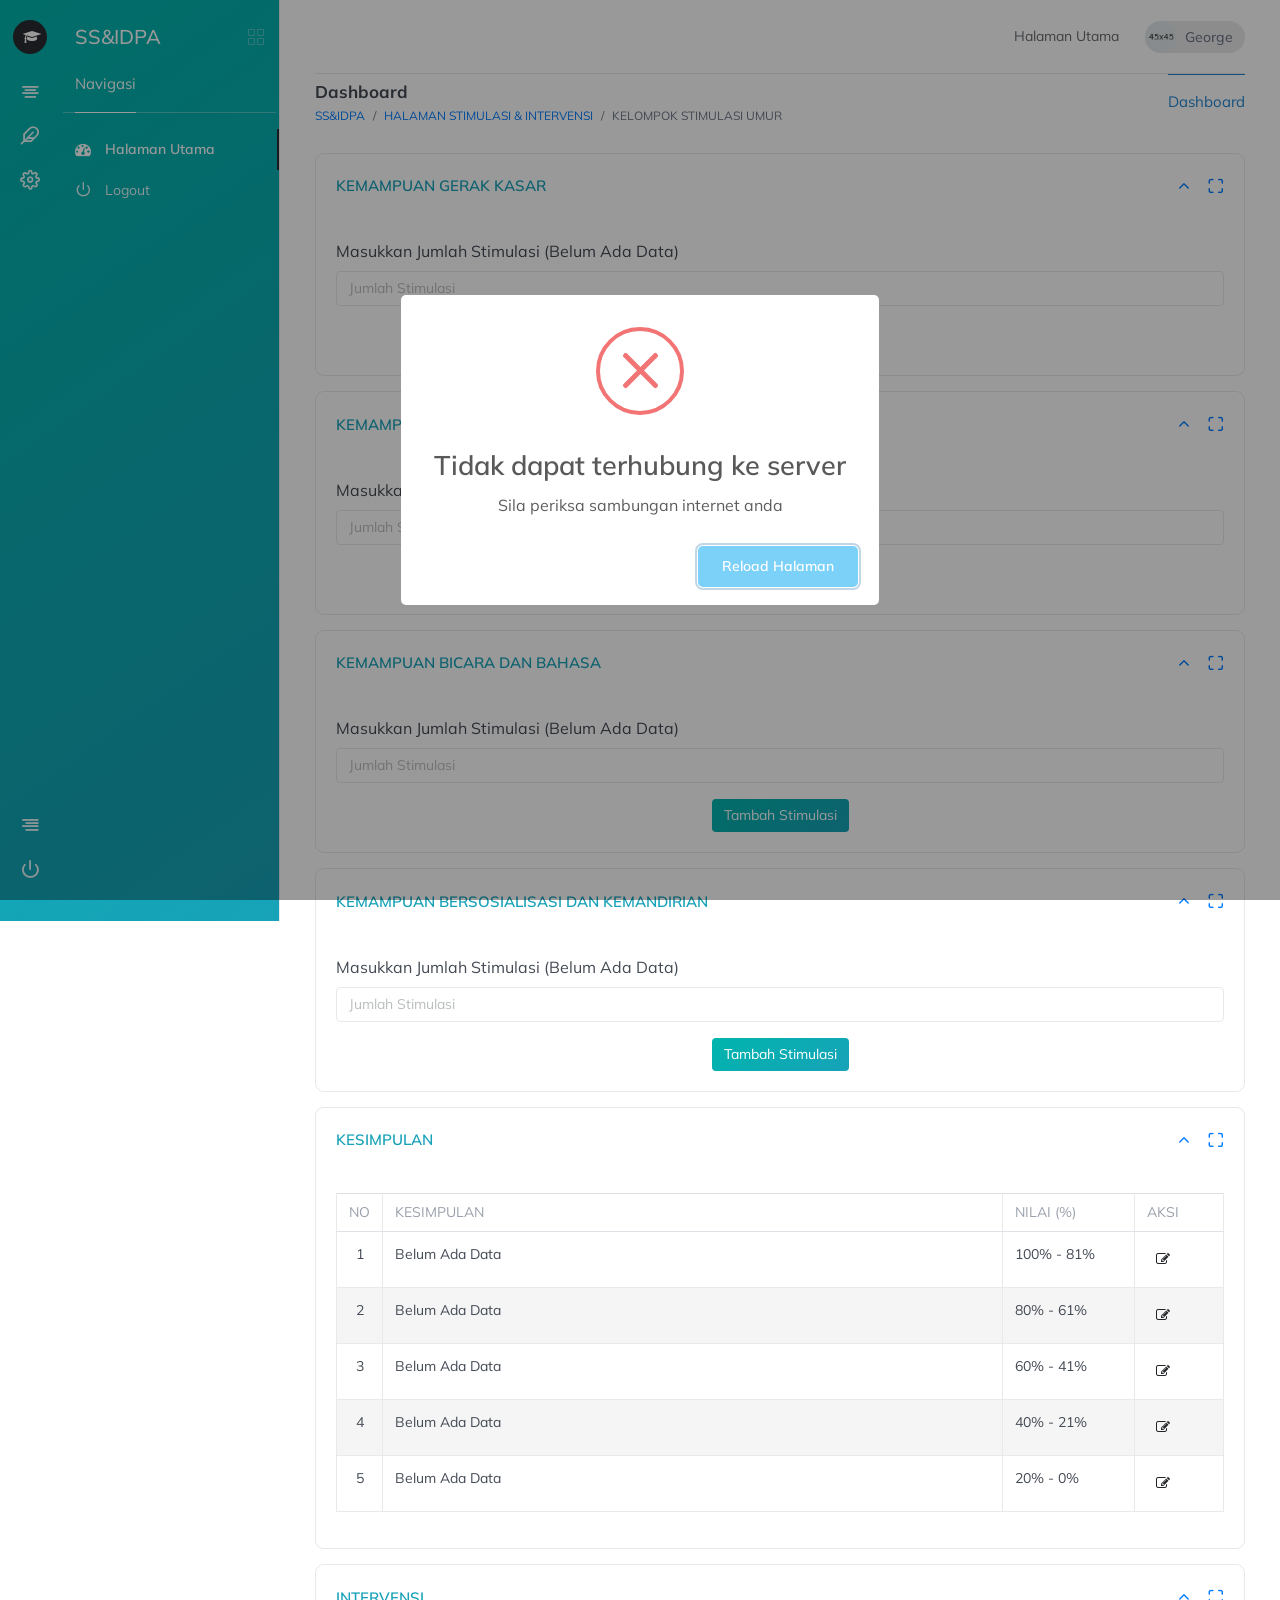
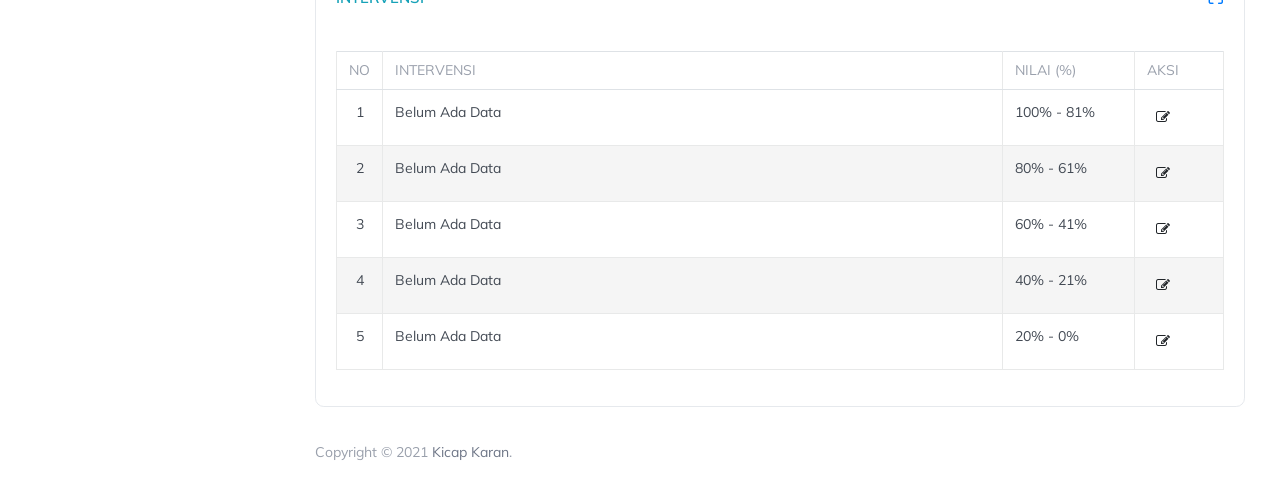
==== commit 36a180c9: "added process to backend and db in halaman_stimulasi.html" ====
--- a/admin/halaman_stimulasi.html
+++ b/admin/halaman_stimulasi.html
@@ -332,7 +332,7 @@
                                     </div>
                                     <div class="card-body">
                                         <div class="table">
-                                            <table class="table table-bordered">
+                                            <table table class="table table-striped table-bordered table-hover table-checkable" id="table_kemampuan_gerak_kasar" width="100%">
                                                 <thead>
                                                     <tr>
                                                         <th  width="5%">NO</th>
@@ -410,7 +410,7 @@
                                     </div>
                                     <div class="card-body">
                                         <div class="table">
-                                            <table class="table table-bordered">
+                                            <table table class="table table-striped table-bordered table-hover table-checkable" id="table_kemampuan_gerak_kasar" width="100%">
                                                 <thead>
                                                     <tr>
                                                         <th  width="5%">NO</th>
@@ -1967,6 +1967,18 @@
                 break;
         }
 
+        let data_lama = (stat=="kesimpulan") ? (cek_kesimpulan().message=="tidak") ? null : JSON.parse(cek_kesimpulan().data.kesimpulan) : (cek_intervensi().message=="tidak") ? null : JSON.parse(cek_intervensi().data.intervensi);
+
+        let kesimpulan_intervensi='';
+        if (data_lama!=null) {
+            // loop data_lama, jika data_lama.id=id maka kesimpulan_intervensi=data_lama.isi
+            for (let i = 0; i < data_lama.length; i++) {
+                if (data_lama[i].id == id) {
+                    kesimpulan_intervensi = data_lama[i].isi;
+                }
+            }
+        }
+
         
 
         //bikin modal di div id="modal_here" dengan modal title = mesej ,modal body terisi label=mesej + " ( " + nilai  + " )" dan textarea dengan id="textarea_isi_kesimpulan_intervensi" dan button dengan id="btn_update_kesimpulan_intervensi" , button close dan tampilkan modal
@@ -1982,7 +1994,7 @@
                         </div>
                         <div class="modal-body">
                             <label>${mesej} ( ${nilai} )</label>
-                            <textarea id="textarea_isi_kesimpulan_intervensi" class="form-control" rows="3" placeholder="Isi ${mesej}"></textarea>
+                            <textarea id="textarea_isi_kesimpulan_intervensi" class="form-control" rows="3" placeholder="Isi ${mesej}" >${kesimpulan_intervensi}</textarea>
                         </div>
                         <div class="modal-footer">
                             <button type="button" class="btn btn-primary" onclick="update_kesimpulan_intervensi('${id}','${stat}')">Update</button>
@@ -2004,7 +2016,7 @@
         let isi_textarea = $('#textarea_isi_kesimpulan_intervensi').val();
 
         //jika stat="kesimpulan" bikin var data_lama dengan tenary jika cek_kesimpulan().message="tidak" maka data_lama=null , jika cek_kesimpulan().message="ya" maka data_lama=cek_kesimpulan().data.kesimpulan, jika stat="intervensi" bikin var data_lama dengan tenary jika cek_intervensi().message="tidak" maka data_lama=null , jika cek_intervensi().message="ya" maka data_lama=cek_intervensi().data.intervensi
-        let data_lama = (stat=="kesimpulan") ? (cek_kesimpulan().message=="tidak") ? null : cek_kesimpulan().data.kesimpulan : (cek_intervensi().message=="tidak") ? null : cek_intervensi().data.intervensi;
+        let data_lama = (stat=="kesimpulan") ? (cek_kesimpulan().message=="tidak") ? null : JSON.parse(cek_kesimpulan().data.kesimpulan) : (cek_intervensi().message=="tidak") ? null : JSON.parse(cek_intervensi().data.intervensi);
 
 
 
@@ -2047,7 +2059,7 @@
                 
             }
 
-            // console.log(data);
+            console.log(data);
 
 
             //jika isi_textarea tidak kosong maka tampilkan sweet alert dengan title "Update Data" dan pesan "Apakah anda yakin ingin mengupdate data?" dan button yes dan no
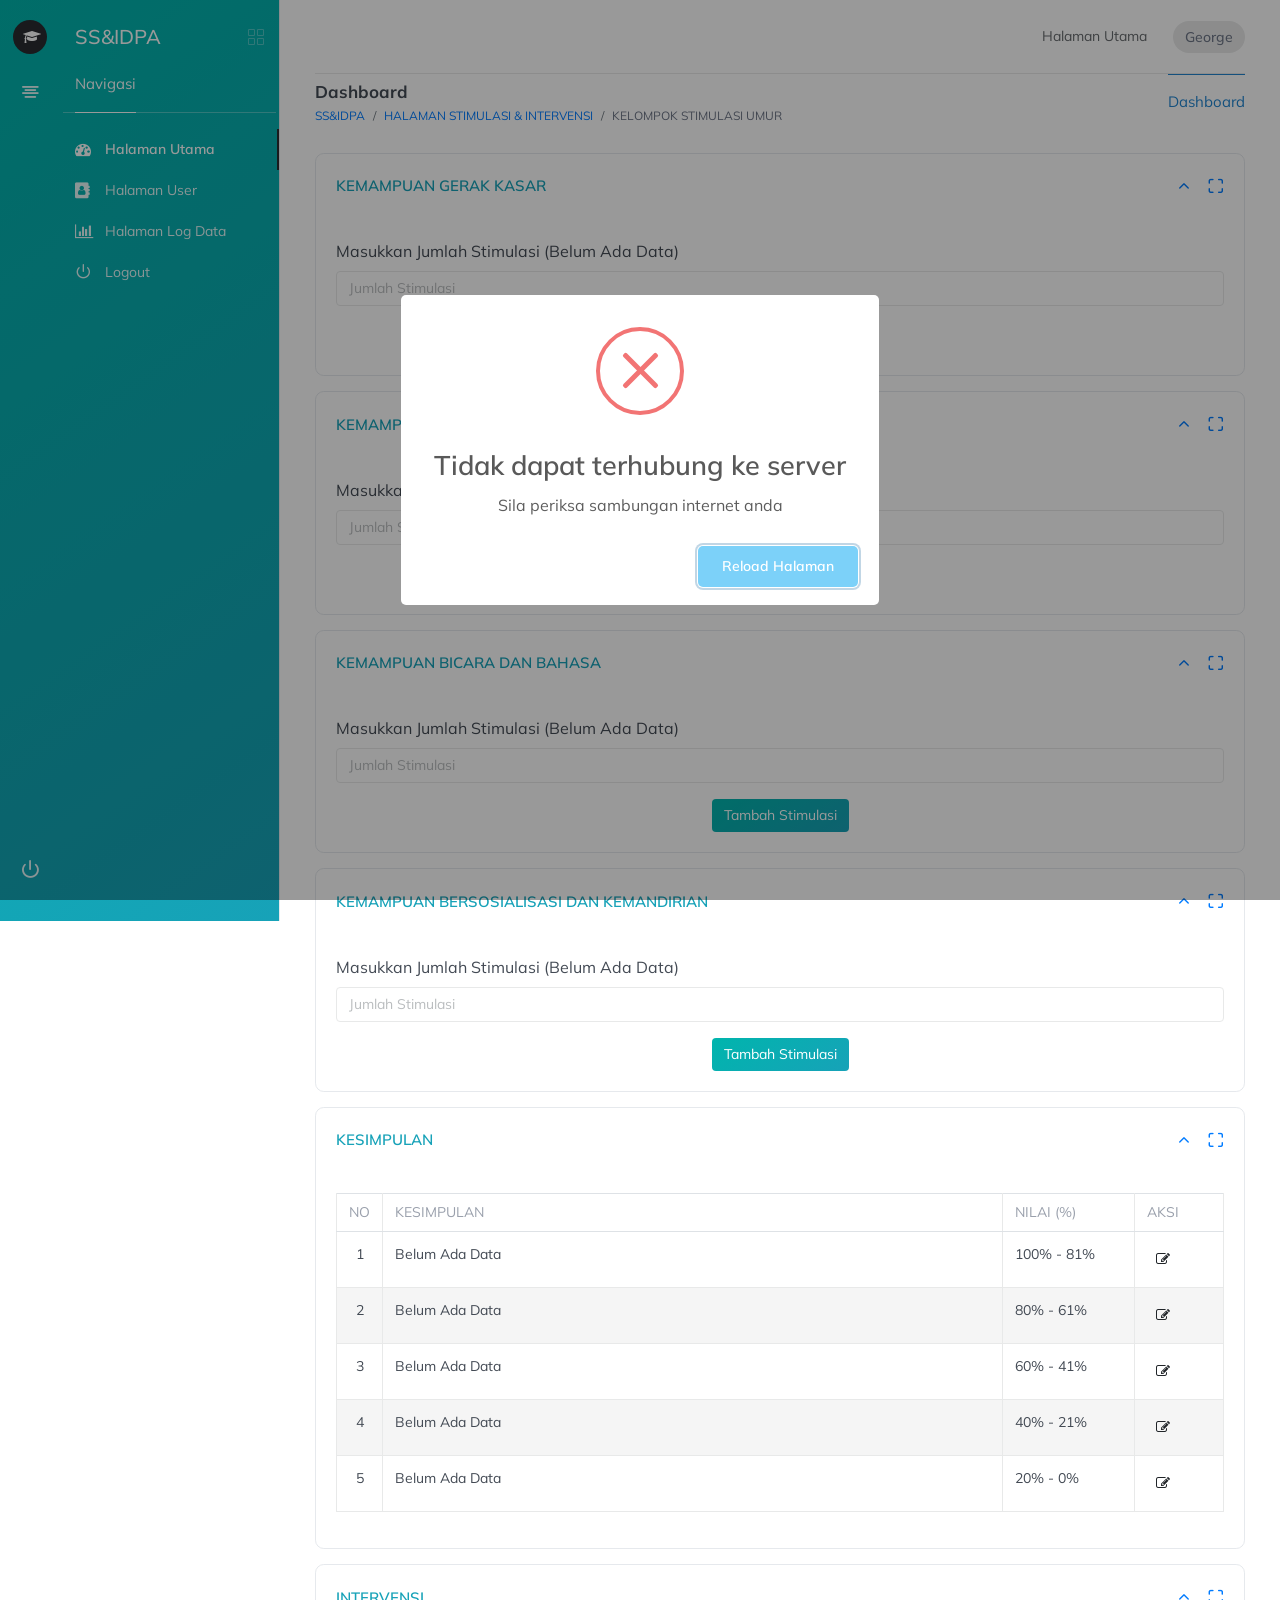
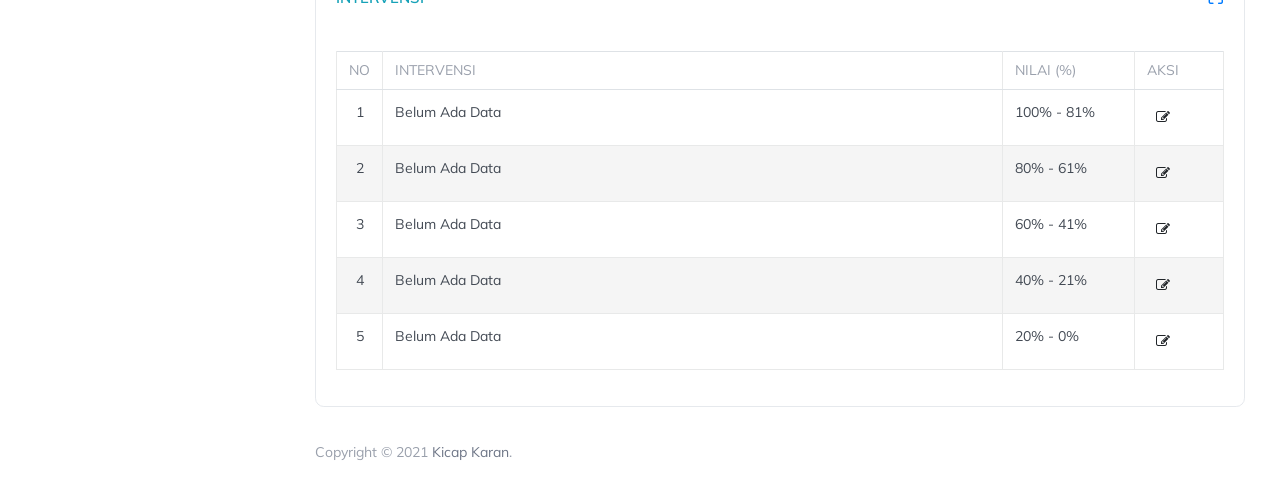
==== commit b71822bf: "completed the admin progress" ====
--- a/admin/halaman_stimulasi.html
+++ b/admin/halaman_stimulasi.html
@@ -33,20 +33,20 @@
     <div id="header_top" class="header_top">
         <div class="container">
             <div class="hleft">
-                <a class="header-brand" href="index.html"><i class="fa fa-graduation-cap brand-logo"></i></a>
+                <a class="header-brand" href="admin_index.html"><i class="fa fa-graduation-cap brand-logo"></i></a>
                 <div class="dropdown">
                     <a href="javascript:void(0)" class="nav-link icon menu_toggle"><i class="fe fe-align-center"></i></a>
                     <!-- <a href="page-search.html" class="nav-link icon"><i class="fe fe-search" data-toggle="tooltip" data-placement="right" title="Search..."></i></a>
                     <a href="app-email.html"  class="nav-link icon app_inbox"><i class="fe fe-inbox" data-toggle="tooltip" data-placement="right" title="Inbox"></i></a>
                     <a href="app-filemanager.html"  class="nav-link icon app_file xs-hide"><i class="fe fe-folder" data-toggle="tooltip" data-placement="right" title="File Manager"></i></a>
                     <a href="app-social.html"  class="nav-link icon xs-hide"><i class="fe fe-share-2" data-toggle="tooltip" data-placement="right" title="Social Media"></i></a> -->
-                    <a href="javascript:void(0)" class="nav-link icon theme_btn"><i class="fe fe-feather"></i></a>
-                    <a href="javascript:void(0)" class="nav-link icon settingbar"><i class="fe fe-settings"></i></a>
+                    <!-- <a href="javascript:void(0)" class="nav-link icon theme_btn"><i class="fe fe-feather"></i></a>
+                    <a href="javascript:void(0)" class="nav-link icon settingbar"><i class="fe fe-settings"></i></a> -->
                 </div>
             </div>
             <div class="hright">
-                <a href="javascript:void(0)" class="nav-link icon right_tab"><i class="fe fe-align-right"></i></a>
-                <a href="login.html" class="nav-link icon settingbar"><i class="fe fe-power"></i></a>                
+                <!-- <a href="javascript:void(0)" class="nav-link icon right_tab"><i class="fe fe-align-right"></i></a> -->
+                <a href="#" onclick="logout()" class="nav-link icon settingbar"><i class="fe fe-power"></i></a>                
             </div>
         </div>
     </div>
@@ -67,10 +67,11 @@
             <div class="tab-pane fade show active" id="menu-uni" role="tabpanel">
                 <nav class="sidebar-nav">
                     <ul class="metismenu">
-                        <li class="active"><a href="index.html"><i class="fa fa-dashboard"></i><span>Halaman Utama</span></a></li>
-                        
+                        <li class="active"><a href="admin_index.html"><i class="fa fa-dashboard"></i><span>Halaman Utama</span></a></li>
+                        <li><a href="log_user.html"><i class="fa fa-address-book"></i><span>Halaman User</span></a></li>
+                        <li><a href="log_history.html"><i class="fa fa-bar-chart"></i><span>Halaman Log Data</span></a></li>
                         <!-- <li class="g_heading">Extra</li> -->
-                        <li><a href="events.html"><i class="fe fe-power"></i><span>Logout</span></a></li>
+                        <li><a href="#" onclick="logout()"><i class="fe fe-power"></i><span>Logout</span></a></li>
                         
                     </ul>
                 </nav>
@@ -78,6 +79,7 @@
             
         </div>
     </div>
+
 
 
     
@@ -105,16 +107,16 @@
                         </ul>
                         <div class="notification d-flex">
                             <div class="dropdown d-flex">
-                                <a href="javascript:void(0)" class="chip ml-3" data-toggle="dropdown">
-                                    <span class="avatar" style="background-image: url(template_assets/images/xs/avatar5.jpg)"></span> George</a>
+                                <a href="javascript:void(0)" class="chip ml-3 nama_admin" data-toggle="dropdown">
+                                     George</a>
                                 <div class="dropdown-menu dropdown-menu-right dropdown-menu-arrow">
-                                    <a class="dropdown-item" href="page-profile.html"><i class="dropdown-icon fe fe-user"></i> Profile</a>
-                                    <a class="dropdown-item" href="app-setting.html"><i class="dropdown-icon fe fe-settings"></i> Settings</a>
+                                    <a class="dropdown-item" href="profile.html"><i class="dropdown-icon fe fe-user"></i> Profile</a>
+                                    <!-- <a class="dropdown-item" href="app-setting.html"><i class="dropdown-icon fe fe-settings"></i> Settings</a>
                                     <a class="dropdown-item" href="app-email.html"><span class="float-right"><span class="badge badge-primary">6</span></span><i class="dropdown-icon fe fe-mail"></i> Inbox</a>
                                     <a class="dropdown-item" href="javascript:void(0)"><i class="dropdown-icon fe fe-send"></i> Message</a>
                                     <div class="dropdown-divider"></div>
-                                    <a class="dropdown-item" href="javascript:void(0)"><i class="dropdown-icon fe fe-help-circle"></i> Need help?</a>
-                                    <a class="dropdown-item" href="login.html"><i class="dropdown-icon fe fe-log-out"></i> Sign out</a>
+                                    <a class="dropdown-item" href="javascript:void(0)"><i class="dropdown-icon fe fe-help-circle"></i> Need help?</a> -->
+                                    <a class="dropdown-item" href="#" onclick="logout()"><i class="dropdown-icon fe fe-log-out"></i> Sign out</a>
                                 </div>
                             </div>
                         </div>
@@ -131,7 +133,7 @@
                         <ol class="breadcrumb page-breadcrumb">
                             <li class="breadcrumb-item"><a href="#">SS&IDPA</a></li>
                             <li class="breadcrumb-item"><a href="#">Halaman Stimulasi & Intervensi</a></li>
-                            <li class="breadcrumb-item active" aria-current="page">Kelompok Stimulasi Umur</li>
+                            <li class="breadcrumb-item active title_kelompok_umurnya" aria-current="page">Kelompok Stimulasi Umur</li>
                         </ol>
                     </div>
                     <ul class="nav nav-tabs page-header-tab">
@@ -514,12 +516,16 @@
 <script src="assets/sweetalert/sweetalert.js"></script>
 <script src="assets/block/jquery.blockUI.js"></script>
 <script src="main.js"></script>
+<script src="main_admin.js"></script>
 <script>
     // buat function cek url ?id= apakah 1 hingga 5,jika tidak maka buat sweet alert dengan mesej error "Halaman tidak ditemukan" kemudian lanjutkan ke halaman index.html 
     function cek_url(){
         var url = window.location.href;
         var id = url.split("?");
         if(id[1] == "id=1" || id[1] == "id=2" || id[1] == "id=3" || id[1] == "id=4" || id[1] == "id=5"){
+            //create var namanya with tenary if 1 then namanya = "12 Hingga 19 Bulan", if 2 then namanya = "18 Hingga 24 Bulan", if 3 then namanya = "24 Hingga 36 Bulan", if 4 then namanya = "36 Hingga 48 Bulan", if 5 then namanya = "48 Hingga 60 Bulan"
+            var namanya = (id[1] == "id=1") ? "12 Hingga 18 Bulan" : (id[1] == "id=2") ? "18 Hingga 24 Bulan" : (id[1] == "id=3") ? "24 Hingga 36 Bulan" : (id[1] == "id=4") ? "36 Hingga 48 Bulan" : (id[1] == "id=5") ? "48 Hingga 60 Bulan" : "Halaman tidak ditemukan";
+            $(".title_kelompok_umurnya").html(namanya);
             return true;
         }else{
             swal({
